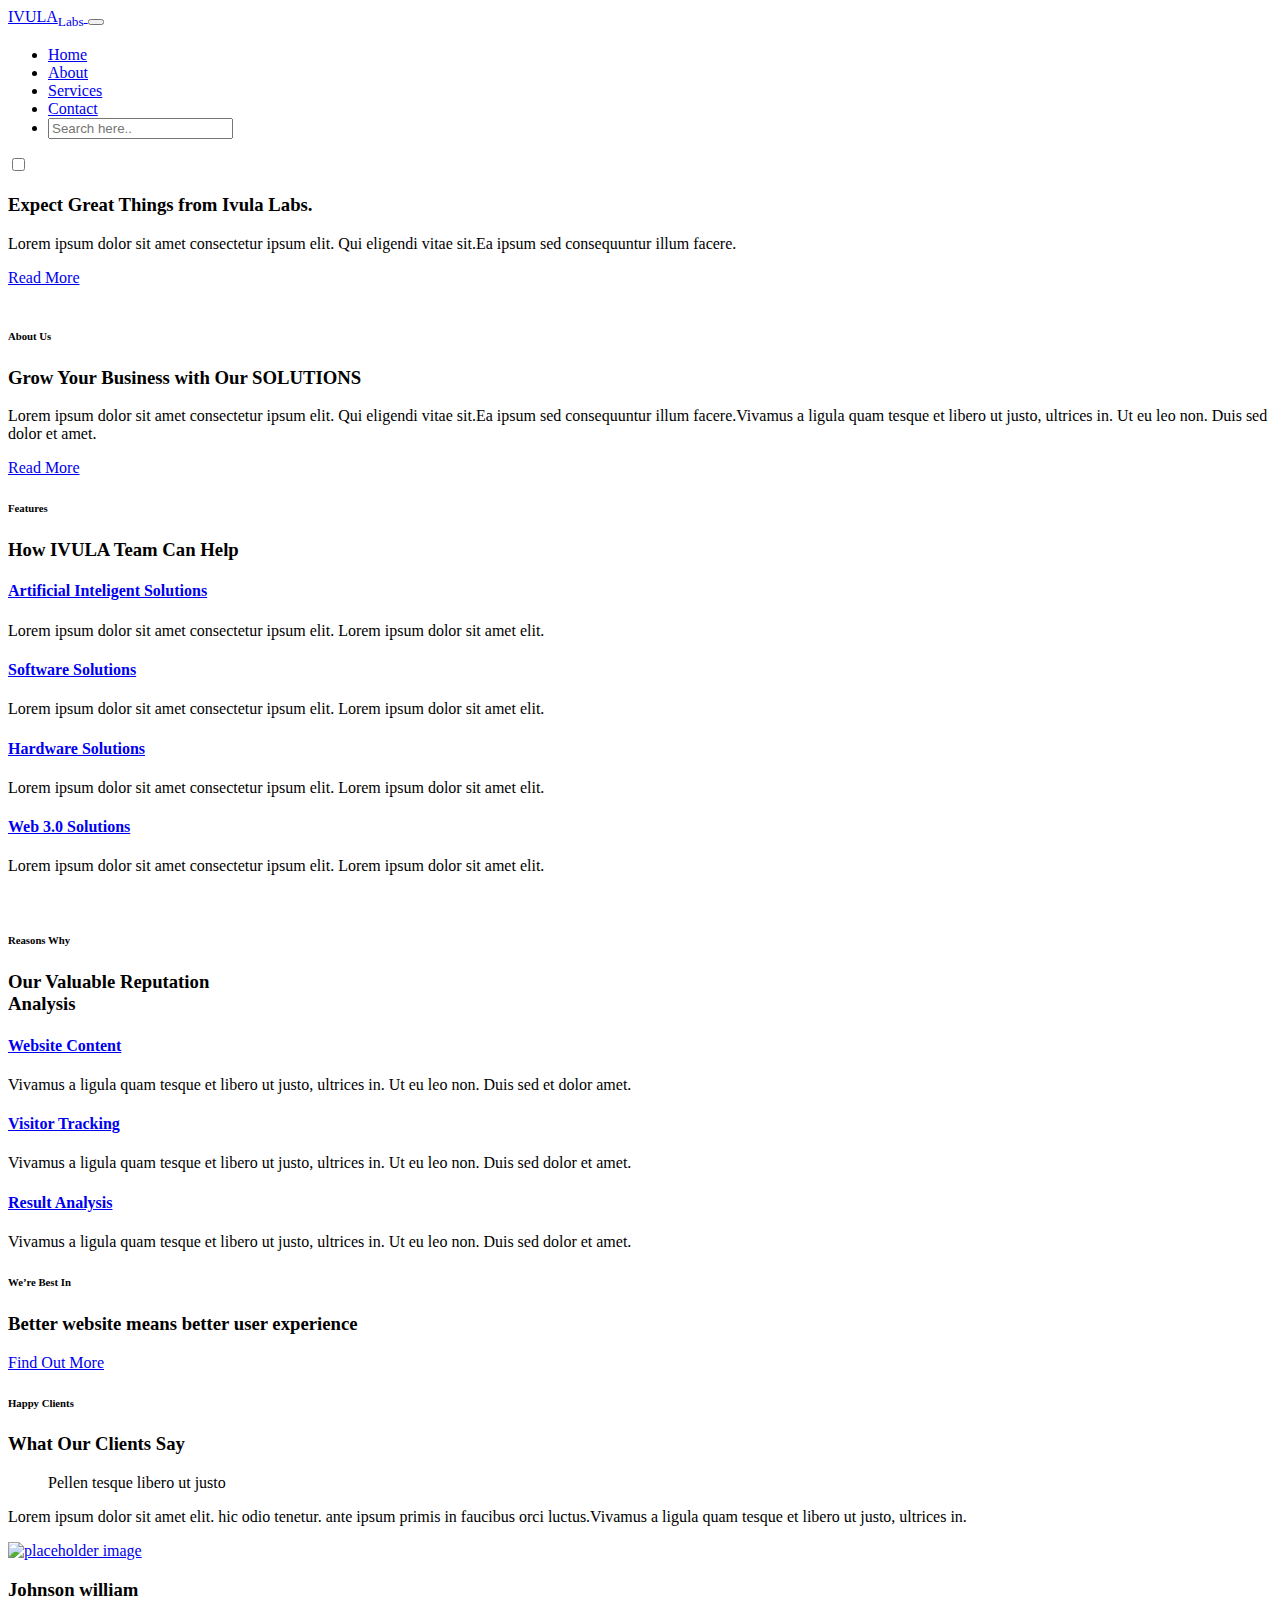
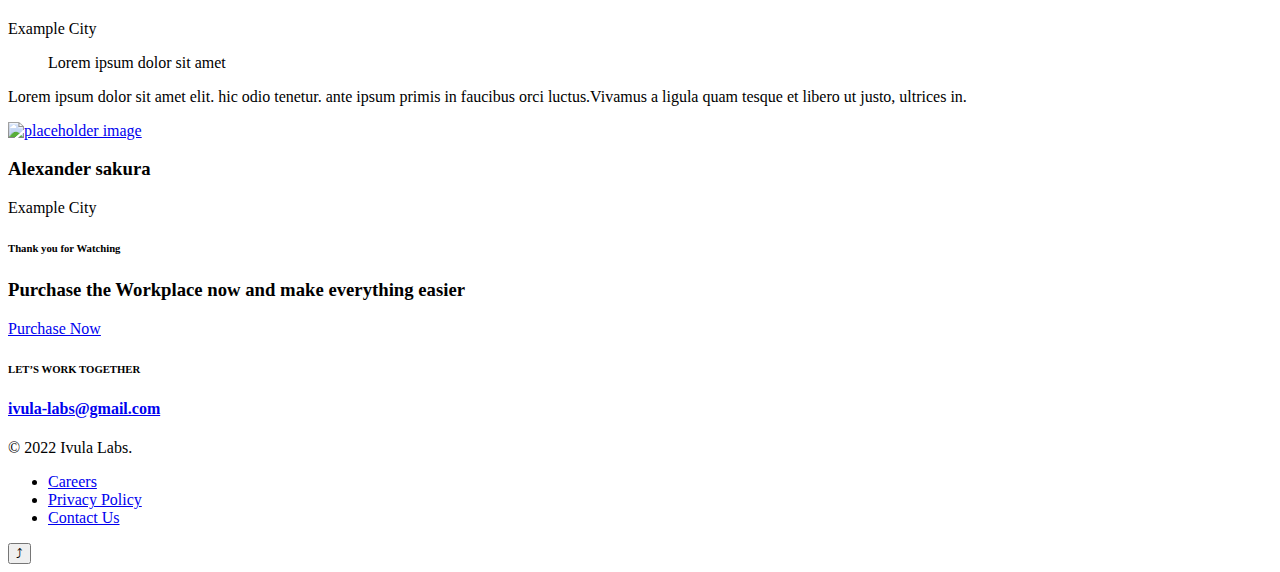
==== index.html @ 7031f1a6 "Merge pull request #1 from ivula-labs/dev" ====
<!--
Author: W3layouts
Author URL: http://w3layouts.com
-->
<!doctype html>
<html lang="en">

<head>
  <!-- Required meta tags -->
  <meta charset="utf-8">
  <meta name="viewport" content="width=device-width, initial-scale=1, shrink-to-fit=no">
  <meta name="keywords" content="ivula labs" />
  <title>Ivula Labs</title>
  <link href="//fonts.googleapis.com/css2?family=Nunito:ital,wght@0,300;0,400;0,600;0,700;0,800;1,300&display=swap"
    rel="stylesheet">
  <!-- Template CSS -->
  <link rel="stylesheet" href="assets/css/style-starter.css">
</head>

<body>
  <!--/header-w3l-->
  <div class="header-w3l">
    <!-- header -->
    <header id="site-header" class="fixed-top">
      <div class="container">
        <nav class="navbar navbar-expand-lg stroke">
          <a class="navbar-brand" href="/">
            <span class="fa fa-terminal sub-logo"></span> IVULA<sub>Labs</sub>
          </a>
          <!-- if logo is image enable this   
            <a class="navbar-brand" href="#index.html">
                <img src="image-path" alt="Your logo" title="Your logo" style="height:35px;" />
            </a> -->
          <button class="navbar-toggler  collapsed bg-gradient" type="button" data-toggle="collapse"
            data-target="#navbarTogglerDemo02" aria-controls="navbarTogglerDemo02" aria-expanded="false"
            aria-label="Toggle navigation">
            <span class="navbar-toggler-icon fa icon-expand fa-bars"></span>
            <span class="navbar-toggler-icon fa icon-close fa-times"></span>
            </span>
          </button>

          <div class="collapse navbar-collapse" id="navbarTogglerDemo02">
            <ul class="navbar-nav ml-lg-auto">
              <li class="nav-item active">
                <a class="nav-link" href="/">Home</a>
              </li>
              <li class="nav-item">
                <a class="nav-link" href="/about">About</a>
              </li>
              <li class="nav-item">
                <a class="nav-link" href="/services">Services</a>
              </li>

              <li class="nav-item">
                <a class="nav-link" href="/contact">Contact</a>
              </li>
              <li class="search-bar ml-lg-3 mr-lg-5 mt-lg-0 mt-4">
                <!--/search-right-->
                <form class="search position-relative">
                  <input type="search" class="search__input" name="search" placeholder="Search here.."
                    onload="equalWidth()" required="">
                  <span class="fas fa-search search__icon"></span>
                </form>

                <!--//search-right-->
              </li>

            </ul>

          </div>
          <!-- toggle switch for light and dark theme -->
          <div class="mobile-position">
            <nav class="navigation">
              <div class="theme-switch-wrapper">
                <label class="theme-switch" for="checkbox">
                  <input type="checkbox" id="checkbox">
                  <div class="mode-container">
                    <i class="gg-sun"></i>
                    <i class="gg-moon"></i>
                  </div>
                </label>
              </div>
            </nav>
          </div>
          <!-- //toggle switch for light and dark theme -->
        </nav>
      </div>
    </header>
    <!-- //header -->
  </div>
  <!--//header-w3l-->
  <!--/w3l-banner-content-->
  <div class="w3l-banner-content">
    <div class="container">
      <div class="row">
        <div class="col-lg-6 bannerhny-info pr-lg-5">
          <h3 class="mb-4">Expect Great Things from <span class="w3sub-color">
              Ivula Labs</span>.</h3>
          <div class="separatorhny"></div>
          <p class="pr-lg-5 mt-md-4 mt-3">Lorem ipsum dolor sit amet consectetur ipsum elit. Qui eligendi vitae sit.Ea
            ipsum sed consequuntur illum facere.
          </p>
          <a class="btn btn-style mt-sm-5 mt-4 mr-2" href="about.html">
            Read More</a>
        </div>
        <div class="col-lg-6 bannerhny-info-img mt-lg-0 mt-5 pl-lg-5">
          <img src="assets/images/pic-1.png" alt="" class="img-fluid">
        </div>
      </div>
    </div>
  </div>
  <!--//w3l-banner-content-->
  <!--/w3l-content-1-->
  <div class="w3l-content-1 py-5">
    <div class="container py-lg-5 py-md-4 py-2">
      <div class="w3l-content-inf text-center">
        <h6 class="title-subhny mb-2">About Us</h6>
        <h3 class="title-w3l mb-4">Grow Your Business
          with Our <span class="w3sub-color"> SOLUTIONS</span></h3>
        <p class="para-sub pr-lg-5 mt-md-4 mt-3 mx-auto">Lorem ipsum dolor sit amet consectetur ipsum elit. Qui eligendi
          vitae sit.Ea
          ipsum sed consequuntur illum facere.Vivamus a ligula quam tesque et libero ut justo, ultrices in. Ut eu leo
          non. Duis sed dolor et amet.
        </p>
        <a class="btn btn-style btn-primary mt-sm-5 mt-4 mr-2" href="about.html">
          Read More</a>
      </div>
    </div>
  </div>
  <!--//w3l-content-1-->
  <!-- /w3l-content-2-->
  <div class="w3l-content-2 py-5">
    <div class="container py-md-5 py-2">
      <div class="row align-items-center">
        <div class="col-lg-6 whybox-wrap pr-lg-5">
          <div class="title-content text-left">
            <h6 class="title-subhny">Features</h6>
            <h3 class="title-w3l mb-sm-5 mb-4 pb-2">How <span class="w3sub-color">IVULA</span> Team Can Help</h3>
          </div>
          <div class="whybox-wrap-grid mb-4">
            <div class="icon">
              <span class="fas fa-user-secret blue"></span>
            </div>
            <div class="info">
              <h4><a href="#url">Artificial Inteligent Solutions</a></h4>
              <p class="mt-3">Lorem ipsum dolor sit amet consectetur ipsum elit. Lorem ipsum dolor sit amet elit. </p>
            </div>
          </div>
          <div class="whybox-wrap-grid mb-4">
            <div class="icon">
              <span class="fas fa-code"></span>
            </div>
            <div class="info">
              <h4><a href="#url">Software Solutions</a></h4>
              <p class="mt-3">Lorem ipsum dolor sit amet consectetur ipsum elit. Lorem ipsum dolor sit amet elit. </p>
            </div>
          </div>
          <div class="whybox-wrap-grid mb-4">
            <div class="icon">
              <span class="fas fa-microchip icon-red"></span>
            </div>
            <div class="info">
              <h4><a href="#url">Hardware Solutions</a></h4>
              <p class="mt-3">Lorem ipsum dolor sit amet consectetur ipsum elit. Lorem ipsum dolor sit amet elit. </p>
            </div>
          </div>
          <div class="whybox-wrap-grid mb-4">
            <div class="icon">
              <span class="fas fa-server icon-yellow"></span>
            </div>
            <div class="info">
              <h4><a href="#url">Web 3.0 Solutions</a></h4>
              <p class="mt-3">Lorem ipsum dolor sit amet consectetur ipsum elit. Lorem ipsum dolor sit amet elit. </p>
            </div>
          </div>
        </div>
        <div class="col-lg-6 whybox-wrap-img mt-lg-0 mt-5 pl-lg-5">
          <div class="w3l-img-hr position-relative">
            <img src="assets/images/pic-4.png" alt="" class="img-fluid">
          </div>
        </div>
      </div>
    </div>
  </div>
  <!-- //w3l-content-2-->
  <!-- /bottom-grids-->
  <section class="w3l-bottom-grids-6 py-5" id="services">
    <div class="container py-lg-5 py-md-4 py-2">
      <div class="title-content text-center">
        <h6 class="title-subhny text-center">Reasons Why</h6>
        <h3 class="title-w3l mb-sm-5 mb-4 pb-sm-o pb-2 text-center">Our Valuable Reputation<br> Analysis</h3>
      </div>
      <div class="grids-area-hny text-center row mt-lg-4">
        <div class="col-lg-4 col-md-6 grids-feature">
          <div class="area-box icon">
            <span class="fas fa-laptop icon-red"></span>
            <h4><a href="#feature" class="title-head">Website Content</a></h4>
            <p>Vivamus a ligula quam tesque et libero ut justo, ultrices in. Ut eu leo non. Duis sed et dolor
              amet.</p>

          </div>
        </div>
        <div class="col-lg-4 col-md-6 grids-feature mt-md-0 mt-4">
          <div class="area-box icon">
            <span class="fas fa-rocket icon-blue"></span>
            <h4><a href="#feature" class="title-head">Visitor Tracking</a></h4>
            <p>Vivamus a ligula quam tesque et libero ut justo, ultrices in. Ut eu leo non. Duis sed dolor et
              amet.</p>

          </div>
        </div>
        <div class="col-lg-4 col-md-6 grids-feature mt-lg-0 mt-4">
          <div class="area-box icon">
            <span class="fas fa-chart-pie icon-yellow"></span>
            <h4><a href="#feature" class="title-head">Result Analysis</a></h4>
            <p>Vivamus a ligula quam tesque et libero ut justo, ultrices in. Ut eu leo non. Duis sed dolor et
              amet.</p>
          </div>
        </div>
      </div>
    </div>
  </section>
  <!-- //bottom-grids-->
  <!--/Content-mid-->
  <section class="w3l-content-mid py-5">
    <div class="container py-sm-4 py-2">
      <div class="row">
        <div class="col-lg-8">
          <div class="bottom-info">
            <div class="header-section">
              <h6 class="title-subhny mb-2">We’re Best In</h6>
              <h3 class="title-w3l">Better website means better user experience</h3>
            </div>
          </div>
        </div>
        <div class="col-lg-4 align-self text-lg-right">
          <a href="#get" class="btn btn-style btn-primary mt-lg-0 mt-md-5 mt-4">Find Out More </a>
        </div>
      </div>
    </div>
  </section>
  <!--//Content-mid-->
  <!-- testimonials section -->
  <section class="w3l-clients w3l-test pb-5" id="testimonials">
    <div class="midd-w3 py-5">
      <div class="container py-lg-5 py-md-4 pt-2 pb-lg-5">
        <div class="title-content text-center">
          <h6 class="title-subhny text-center">Happy Clients</h6>
          <h3 class="title-w3l mb-sm-5 mb-4 pb-sm-o pb-2 text-center">What Our Clients Say</h3>
        </div>
        <div class="row mt-4 py-md-2 mb-md-4">
          <div class="col-lg-6 item">
            <div class="testimonial-content">
              <div class="testimonial">
                <blockquote>
                  <i class="fas fa-quote-right"></i> Pellen tesque libero ut justo
                </blockquote>
                <p>Lorem ipsum dolor sit amet elit. hic odio tenetur. ante ipsum primis in
                  faucibus orci luctus.Vivamus a ligula quam tesque et libero ut justo, ultrices in. </p>
              </div>
              <div class="bottom-info mt-4">
                <a class="comment-img" href="#url"><img src="assets/images/team1.jpg" class="img-responsive"
                    alt="placeholder image"></a>
                <div class="people-info align-self">
                  <h3>Johnson william</h3>
                  <p class="identity">Example City</p>
                </div>
              </div>
            </div>
          </div>
          <div class="col-lg-6 item mt-lg-0 mt-5">
            <div class="testimonial-content">
              <div class="testimonial">
                <blockquote>
                  <i class="fas fa-quote-right"></i> Lorem ipsum dolor sit amet
                </blockquote>
                <p>Lorem ipsum dolor sit amet elit. hic odio tenetur. ante ipsum primis in
                  faucibus orci luctus.Vivamus a ligula quam tesque et libero ut justo, ultrices in. </p>
              </div>
              <div class="bottom-info mt-4">
                <a class="comment-img" href="#url"><img src="assets/images/team2.jpg" class="img-responsive"
                    alt="placeholder image"></a>
                <div class="people-info align-self">
                  <h3>Alexander sakura</h3>
                  <p class="identity">Example City</p>
                </div>
              </div>
            </div>
          </div>
        </div>
      </div>
    </div>
  </section>
  <!-- //testimonials section -->
  <!-- /Thank-section -->
  <section class="w3l-content-3 py-5">
    <!-- /content-6-section -->
    <div class="content-3-info py-3">
      <div class="container py-lg-4">
        <div class="welcome-left text-center">
          <h6 class="title-subhny mb-2">Thank you for Watching</h6>
          <h3 class="title-w3l two">Purchase the Workplace now and make
            everything easier</h3>

          <a class="btn btn-style btn-primary mt-sm-5 mt-4 mr-2" href="#">
            Purchase Now</a>
        </div>
      </div>
    </div>
  </section>
  <!-- //Thank-section -->
  <!-- footer -->
  <footer class="w3l-footer-29-main">
    <div class="footer-29-w3l py-5">
      <div class="container py-lg-5 py-md-3">
        <div class="w3l-footer-texthny-inf text-center">
          <h6 class="foot-sub-title mb-1">LET’S WORK TOGETHER</h6>
          <h4><a href="mailto:ivula-labse@gmail.com" class="mail">ivula-labs@gmail.com</a></h4>
          <div class="main-social-footer-29 mt-4 mb-lg-5 mb-4">
            <a href="#facebook" class="facebook"><span class="fab fa-facebook-f"></span></a>
            <a href="#twitter" class="twitter"><span class="fab fa-twitter"></span></a>
            <a href="#instagram" class="instagram"><span class="fab fa-instagram"></span></a>
            <a href="#linkedin" class="linkedin"><span class="fab fa-linkedin-in"></span></a>
          </div>
        </div>
      </div>
    </div>
    <!-- //footer -->
    <!-- copyright -->
    <section class="w3l-copyright">
      <div class="container">
        <div class="row bottom-copies">
          <p class="col-lg-8 copy-footer-29">© 2022 Ivula Labs.</p>
          <div class="col-lg-4 footer-list-29">
            <ul class="d-flex text-lg-right">
              <li><a href="#careers"> Careers</a></li>
              <li class="mx-lg-5 mx-md-4 mx-3"><a href="#privacymy-lg-0 my-4">Privacy Policy</a></li>
              <li><a href="contact.html">Contact Us</a></li>
            </ul>
          </div>

        </div>
      </div>
    </section>
    <!-- move top -->
    <button onclick="topFunction()" id="movetop" title="Go to top">
      &#10548;
    </button>
    <script>
      // When the user scrolls down 20px from the top of the document, show the button
      window.onscroll = function () {
        scrollFunction()
      };

      function scrollFunction() {
        if (document.body.scrollTop > 20 || document.documentElement.scrollTop > 20) {
          document.getElementById("movetop").style.display = "block";
        } else {
          document.getElementById("movetop").style.display = "none";
        }
      }

      // When the user clicks on the button, scroll to the top of the document
      function topFunction() {
        document.body.scrollTop = 0;
        document.documentElement.scrollTop = 0;
      }
    </script>
    <!-- /move top -->
  </footer>
  <!--//footer-->
  <!-- Template JavaScript -->
  <script src="assets/js/jquery-3.3.1.min.js"></script>
  <script src="assets/js/theme-change.js"></script>
  <!-- disable body scroll which navbar is in active -->
  <script>
    $(function () {
      $('.navbar-toggler').click(function () {
        $('body').toggleClass('noscroll');
      })
    });
  </script>
  <!-- disable body scroll which navbar is in active -->

  <!--/MENU-JS-->
  <script>
    $(window).on("scroll", function () {
      var scroll = $(window).scrollTop();

      if (scroll >= 80) {
        $("#site-header").addClass("nav-fixed");
      } else {
        $("#site-header").removeClass("nav-fixed");
      }
    });

    //Main navigation Active Class Add Remove
    $(".navbar-toggler").on("click", function () {
      $("header").toggleClass("active");
    });
    $(document).on("ready", function () {
      if ($(window).width() > 991) {
        $("header").removeClass("active");
      }
      $(window).on("resize", function () {
        if ($(window).width() > 991) {
          $("header").removeClass("active");
        }
      });
    });
  </script>
  <!--//MENU-JS-->


  <script src="assets/js/bootstrap.min.js"></script>
  <!-- <script src="https://kit.fontawesome.com/a794a260ee.js" crossorigin="anonymous"></script> -->
</body>

</html>
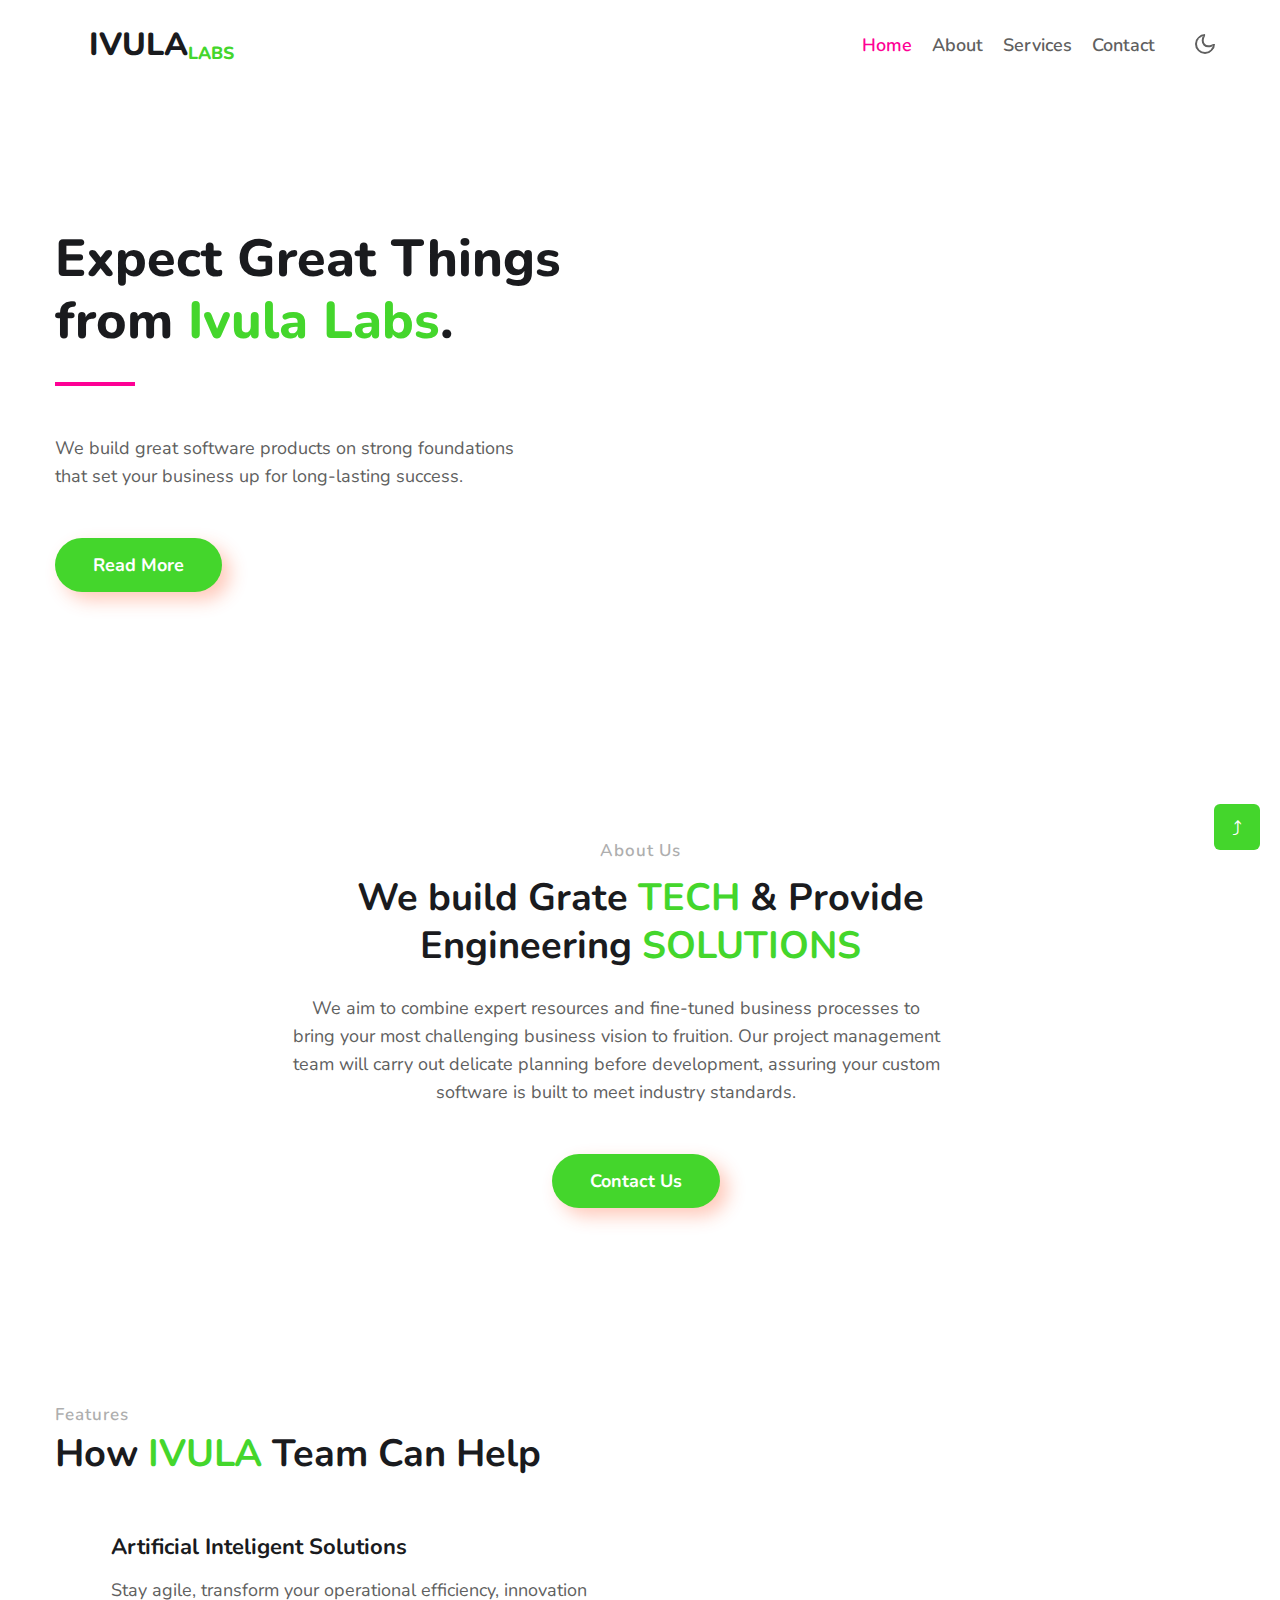
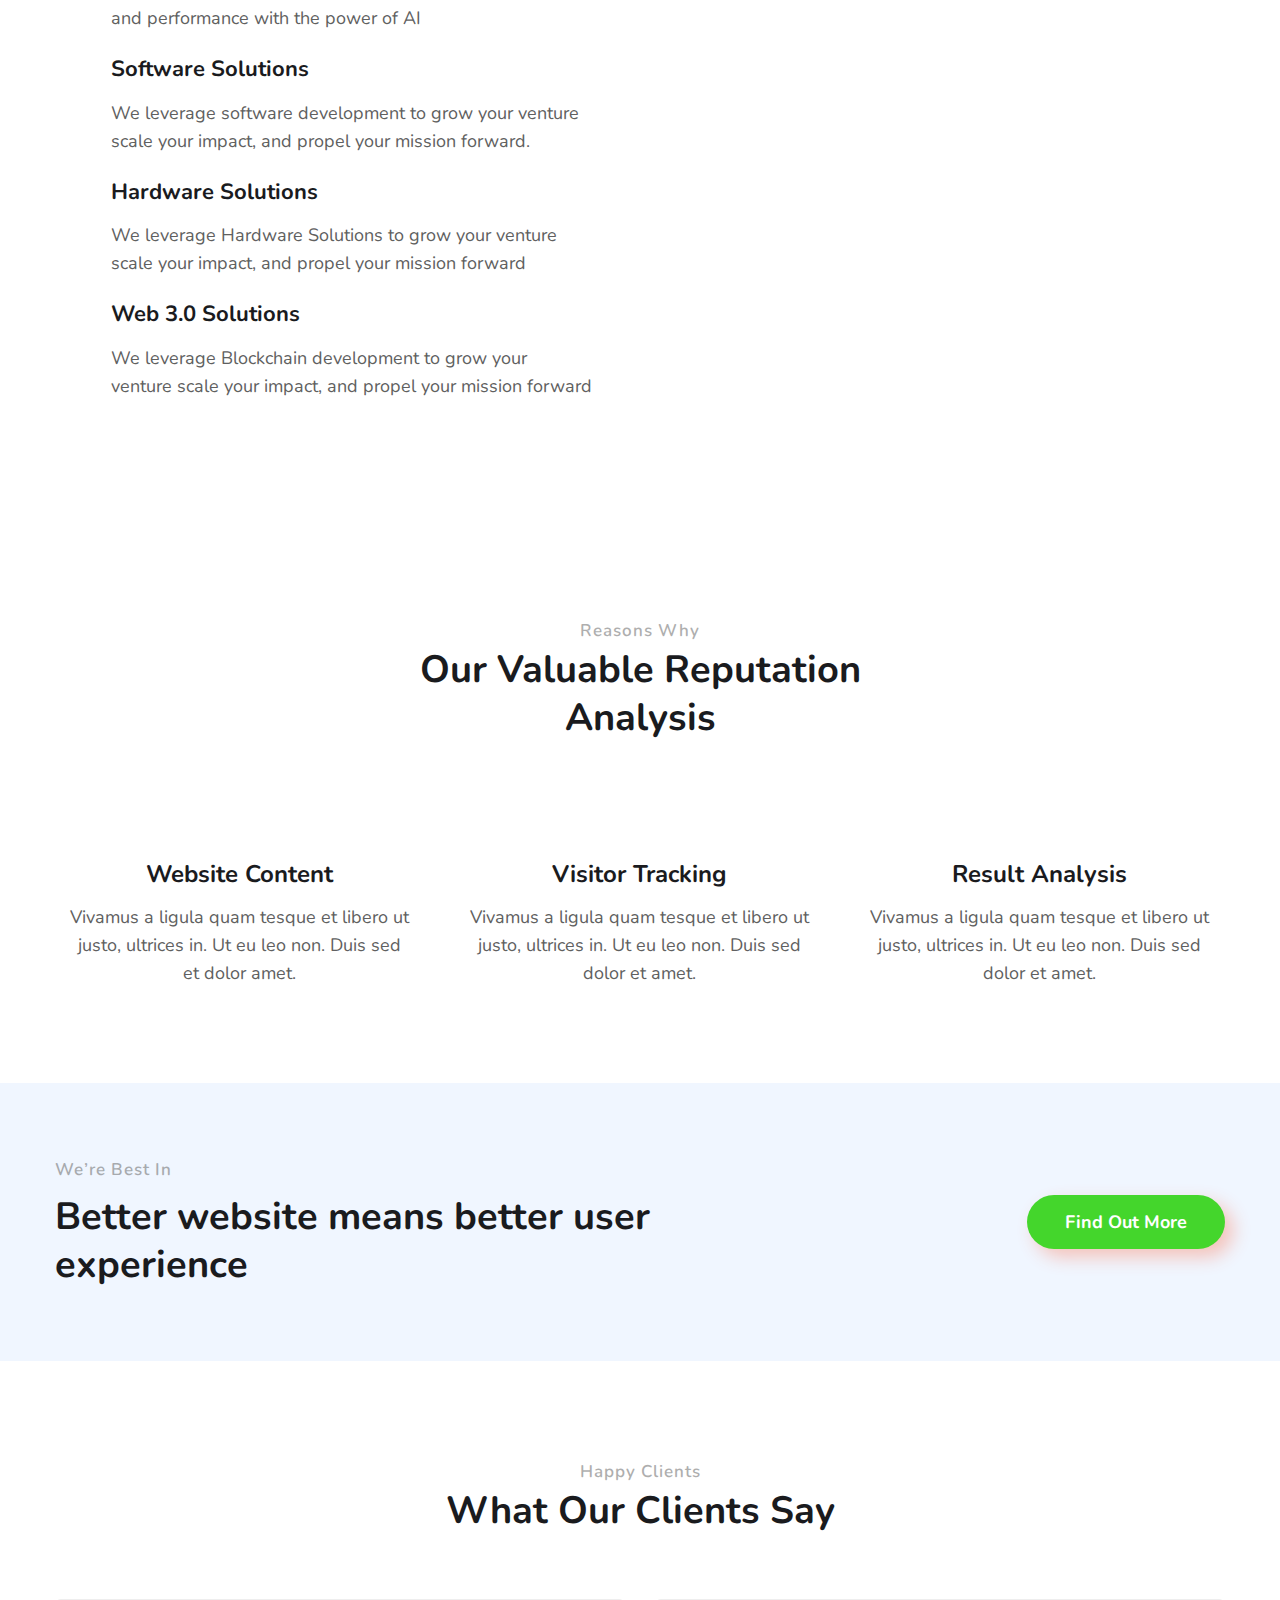
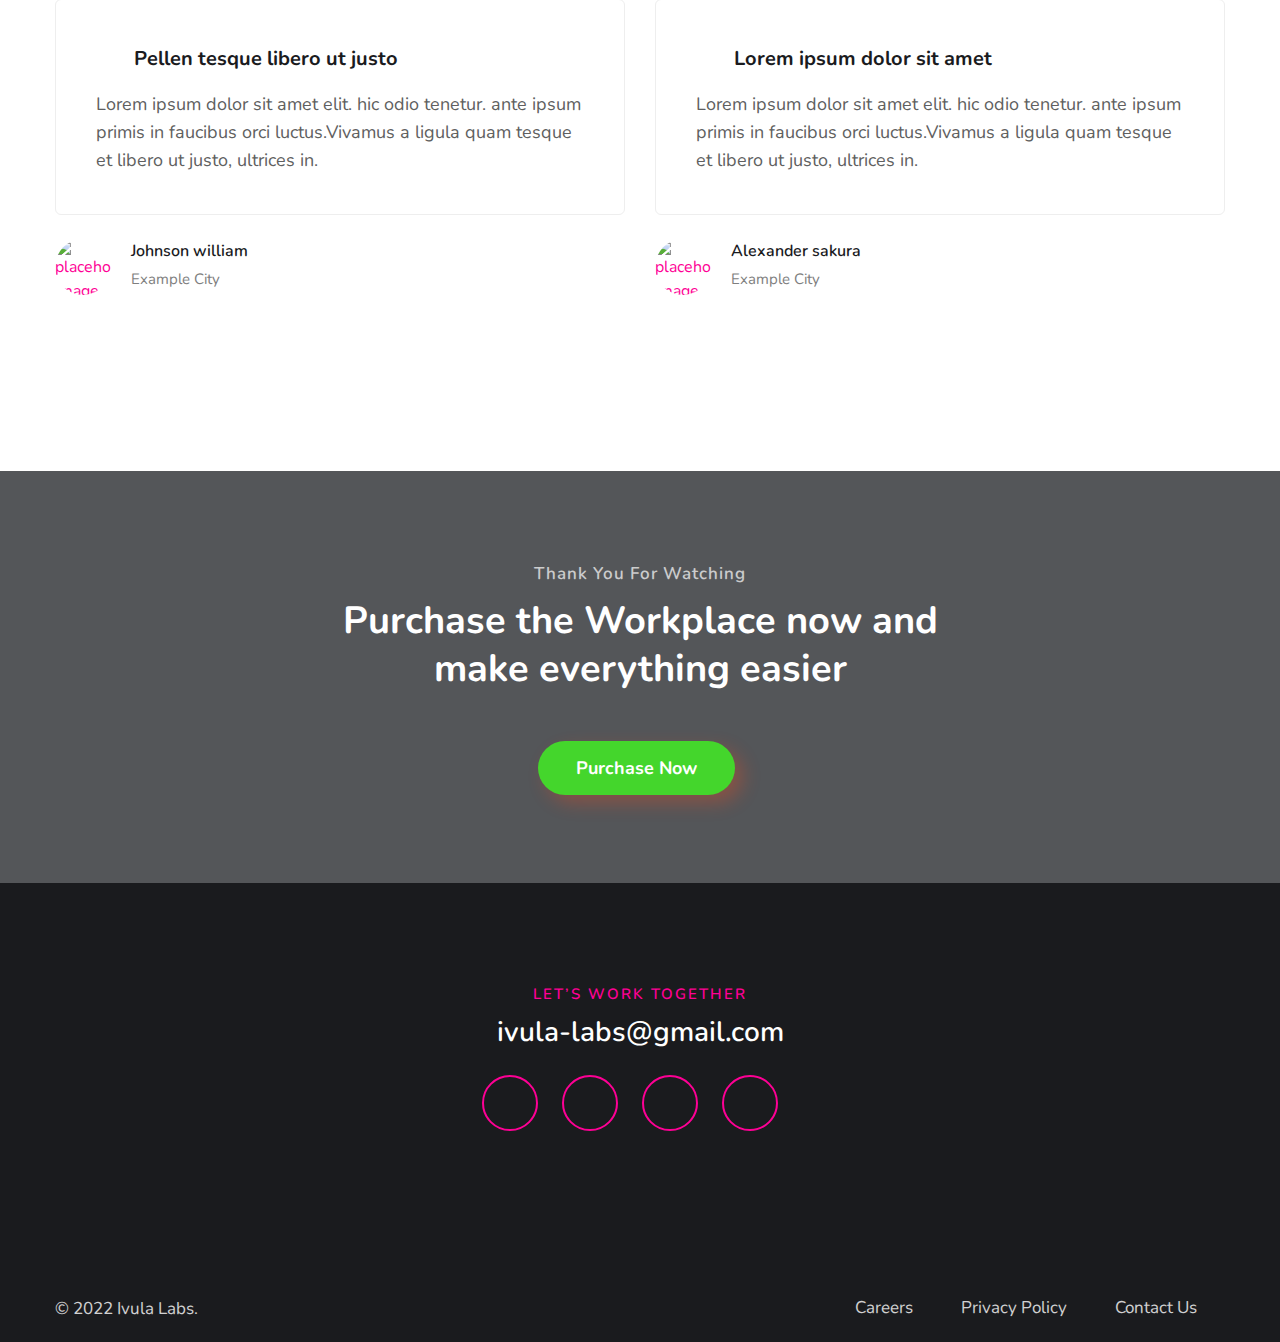
==== commit f784fb7b: "Merge pull request #6 from ivula-labs/main" ====
--- a/index.html
+++ b/index.html
@@ -25,7 +25,7 @@
       <div class="container">
         <nav class="navbar navbar-expand-lg stroke">
           <a class="navbar-brand" href="/">
-            <span class="fa fa-terminal sub-logo"></span> IVULA<sub>Labs</sub>
+            <span class="fa fa-terminal sub-logo"></span> IVULA<sub class="navbar-brand-sub">Labs</sub>
           </a>
           <!-- if logo is image enable this   
             <a class="navbar-brand" href="#index.html">
@@ -54,16 +54,13 @@
               <li class="nav-item">
                 <a class="nav-link" href="/contact">Contact</a>
               </li>
-              <li class="search-bar ml-lg-3 mr-lg-5 mt-lg-0 mt-4">
-                <!--/search-right-->
+              <!-- <li class="search-bar ml-lg-3 mr-lg-5 mt-lg-0 mt-4">
                 <form class="search position-relative">
                   <input type="search" class="search__input" name="search" placeholder="Search here.."
                     onload="equalWidth()" required="">
                   <span class="fas fa-search search__icon"></span>
                 </form>
-
-                <!--//search-right-->
-              </li>
+              </li> -->
 
             </ul>
 
@@ -97,10 +94,10 @@
           <h3 class="mb-4">Expect Great Things from <span class="w3sub-color">
               Ivula Labs</span>.</h3>
           <div class="separatorhny"></div>
-          <p class="pr-lg-5 mt-md-4 mt-3">Lorem ipsum dolor sit amet consectetur ipsum elit. Qui eligendi vitae sit.Ea
-            ipsum sed consequuntur illum facere.
+          <p class="pr-lg-5 mt-md-4 mt-3">We build great software products on strong foundations
+            that set your business up for long-lasting success.
           </p>
-          <a class="btn btn-style mt-sm-5 mt-4 mr-2" href="about.html">
+          <a class="btn btn-style mt-sm-5 mt-4 mr-2" href="/about">
             Read More</a>
         </div>
         <div class="col-lg-6 bannerhny-info-img mt-lg-0 mt-5 pl-lg-5">
@@ -115,15 +112,11 @@
     <div class="container py-lg-5 py-md-4 py-2">
       <div class="w3l-content-inf text-center">
         <h6 class="title-subhny mb-2">About Us</h6>
-        <h3 class="title-w3l mb-4">Grow Your Business
-          with Our <span class="w3sub-color"> SOLUTIONS</span></h3>
-        <p class="para-sub pr-lg-5 mt-md-4 mt-3 mx-auto">Lorem ipsum dolor sit amet consectetur ipsum elit. Qui eligendi
-          vitae sit.Ea
-          ipsum sed consequuntur illum facere.Vivamus a ligula quam tesque et libero ut justo, ultrices in. Ut eu leo
-          non. Duis sed dolor et amet.
+        <h3 class="title-w3l mb-4">We build Grate <span class="w3sub-color"> TECH</span>  & Provide Engineering <span class="w3sub-color"> SOLUTIONS</span></h3>
+        <p class="para-sub pr-lg-5 mt-md-4 mt-3 mx-auto">We aim to combine expert resources and fine-tuned business processes to bring your most challenging business vision to fruition. Our project management team will carry out delicate planning before development, assuring your custom software is built to meet industry standards.
         </p>
-        <a class="btn btn-style btn-primary mt-sm-5 mt-4 mr-2" href="about.html">
-          Read More</a>
+        <a class="btn btn-style btn-primary mt-sm-5 mt-4 mr-2" href="/about">
+          Contact Us</a>
       </div>
     </div>
   </div>
@@ -143,7 +136,8 @@
             </div>
             <div class="info">
               <h4><a href="#url">Artificial Inteligent Solutions</a></h4>
-              <p class="mt-3">Lorem ipsum dolor sit amet consectetur ipsum elit. Lorem ipsum dolor sit amet elit. </p>
+              <p class="mt-3">Stay agile, transform your operational efficiency, innovation
+                and performance with the power of AI </p>
             </div>
           </div>
           <div class="whybox-wrap-grid mb-4">
@@ -152,7 +146,8 @@
             </div>
             <div class="info">
               <h4><a href="#url">Software Solutions</a></h4>
-              <p class="mt-3">Lorem ipsum dolor sit amet consectetur ipsum elit. Lorem ipsum dolor sit amet elit. </p>
+              <p class="mt-3">We leverage software development to grow your venture
+                scale your impact, and propel your mission forward. </p>
             </div>
           </div>
           <div class="whybox-wrap-grid mb-4">
@@ -161,7 +156,8 @@
             </div>
             <div class="info">
               <h4><a href="#url">Hardware Solutions</a></h4>
-              <p class="mt-3">Lorem ipsum dolor sit amet consectetur ipsum elit. Lorem ipsum dolor sit amet elit. </p>
+              <p class="mt-3">We leverage Hardware Solutions to grow your venture
+                scale your impact, and propel your mission forward</p>
             </div>
           </div>
           <div class="whybox-wrap-grid mb-4">
@@ -170,7 +166,8 @@
             </div>
             <div class="info">
               <h4><a href="#url">Web 3.0 Solutions</a></h4>
-              <p class="mt-3">Lorem ipsum dolor sit amet consectetur ipsum elit. Lorem ipsum dolor sit amet elit. </p>
+              <p class="mt-3">We leverage Blockchain development to grow your venture
+                scale your impact, and propel your mission forward</p>
             </div>
           </div>
         </div>
@@ -335,7 +332,7 @@
             <ul class="d-flex text-lg-right">
               <li><a href="#careers"> Careers</a></li>
               <li class="mx-lg-5 mx-md-4 mx-3"><a href="#privacymy-lg-0 my-4">Privacy Policy</a></li>
-              <li><a href="contact.html">Contact Us</a></li>
+              <li><a href="/contact">Contact Us</a></li>
             </ul>
           </div>
 
--- a/assets/css/style-starter.css
+++ b/assets/css/style-starter.css
@@ -0,0 +1,19088 @@
+@charset "UTF-8";
+/*--
+Author: W3layouts
+Author URL: http://w3layouts.com
+--*/
+/*!
+ * Bootstrap v4.4.1 (https://getbootstrap.com/)
+ * Copyright 2011-2019 The Bootstrap Authors
+ * Copyright 2011-2019 Twitter, Inc.
+ * Licensed under MIT (https://github.com/twbs/bootstrap/blob/master/LICENSE)
+ */
+:root {
+  --blue: #007bff;
+  --indigo: #6610f2;
+  --purple: #6f42c1;
+  --pink: #e83e8c;
+  --red: #dc3545;
+  --orange: #fd7e14;
+  --yellow: #ffc107;
+  --green: #28a745;
+  --teal: #20c997;
+  --cyan: #17a2b8;
+  --white: #fff;
+  --gray: #6c757d;
+  --gray-dark: #343a40;
+  --primary: #44d62c; /* #F42A2A */
+  --secondary: #f8b195;
+  --success: #28a745;
+  --info: #17a2b8;
+  --warning: #ffc107;
+  --danger: #dc3545;
+  --light: #f8f9fa;
+  --dark: #343a40;
+  --breakpoint-xs: 0;
+  --breakpoint-sm: 576px;
+  --breakpoint-md: 768px;
+  --breakpoint-lg: 992px;
+  --breakpoint-xl: 1200px;
+  --font-family-sans-serif: -apple-system, BlinkMacSystemFont, "Segoe UI", Roboto, "Helvetica Neue", Arial, "Noto Sans", sans-serif, "Apple Color Emoji", "Segoe UI Emoji", "Segoe UI Symbol", "Noto Color Emoji";
+  --font-family-monospace: SFMono-Regular, Menlo, Monaco, Consolas, "Liberation Mono", "Courier New", monospace;
+}
+
+*,
+*::before,
+*::after {
+  box-sizing: border-box;
+}
+
+html {
+  font-family: sans-serif;
+  line-height: 1.15;
+  -webkit-text-size-adjust: 100%;
+  -webkit-tap-highlight-color: rgba(250, 28, 28, 0);
+}
+
+article,
+aside,
+figcaption,
+figure,
+footer,
+header,
+hgroup,
+main,
+nav,
+section {
+  display: block;
+}
+
+body {
+  margin: 0;
+  font-family: -apple-system, BlinkMacSystemFont, "Segoe UI", Roboto, "Helvetica Neue", Arial, "Noto Sans", sans-serif, "Apple Color Emoji", "Segoe UI Emoji", "Segoe UI Symbol", "Noto Color Emoji";
+  font-size: 1rem;
+  font-weight: 400;
+  line-height: 1.5;
+  color: #212529;
+  text-align: left;
+  background-color: #fff;
+}
+
+[tabindex="-1"]:focus:not(:focus-visible) {
+  outline: 0 !important;
+}
+
+hr {
+  box-sizing: content-box;
+  height: 0;
+  overflow: visible;
+}
+
+h1,
+h2,
+h3,
+h4,
+h5,
+h6 {
+  margin-top: 0;
+  margin-bottom: 0.5rem;
+}
+
+p {
+  margin-top: 0;
+  margin-bottom: 1rem;
+}
+
+abbr[title],
+abbr[data-original-title] {
+  text-decoration: underline;
+  -webkit-text-decoration: underline dotted;
+  text-decoration: underline dotted;
+  cursor: help;
+  border-bottom: 0;
+  -webkit-text-decoration-skip-ink: none;
+  text-decoration-skip-ink: none;
+}
+
+address {
+  margin-bottom: 1rem;
+  font-style: normal;
+  line-height: inherit;
+}
+
+ol,
+ul,
+dl {
+  margin-top: 0;
+  margin-bottom: 1rem;
+}
+
+ol ol,
+ul ul,
+ol ul,
+ul ol {
+  margin-bottom: 0;
+}
+
+dt {
+  font-weight: 700;
+}
+
+dd {
+  margin-bottom: .5rem;
+  margin-left: 0;
+}
+
+blockquote {
+  margin: 0 0 1rem;
+}
+
+b,
+strong {
+  font-weight: bolder;
+}
+
+small {
+  font-size: 80%;
+}
+
+sub,
+sup {
+  position: relative;
+  font-size: 75%;
+  line-height: 0;
+  vertical-align: baseline;
+}
+
+sub {
+  bottom: -.25em;
+}
+
+sup {
+  top: -.5em;
+}
+
+a {
+  color: var(--primary-color);
+  text-decoration: none;
+  background-color: transparent;
+}
+
+a:hover {
+  color: var(--primary-color);
+  text-decoration: underline;
+}
+
+a:not([href]) {
+  color: inherit;
+  text-decoration: none;
+}
+
+a:not([href]):hover {
+  color: inherit;
+  text-decoration: none;
+}
+
+pre,
+code,
+kbd,
+samp {
+  font-family: SFMono-Regular, Menlo, Monaco, Consolas, "Liberation Mono", "Courier New", monospace;
+  font-size: 1em;
+}
+
+pre {
+  margin-top: 0;
+  margin-bottom: 1rem;
+  overflow: auto;
+}
+
+figure {
+  margin: 0 0 1rem;
+}
+
+img {
+  vertical-align: middle;
+  border-style: none;
+}
+
+svg {
+  overflow: hidden;
+  vertical-align: middle;
+}
+
+table {
+  border-collapse: collapse;
+}
+
+caption {
+  padding-top: 0.75rem;
+  padding-bottom: 0.75rem;
+  color: #6c757d;
+  text-align: left;
+  caption-side: bottom;
+}
+
+th {
+  text-align: inherit;
+}
+
+label {
+  display: inline-block;
+  margin-bottom: 0.5rem;
+}
+
+button {
+  border-radius: 0;
+}
+
+button:focus {
+  outline: 1px dotted;
+  outline: 5px auto -webkit-focus-ring-color;
+}
+
+input,
+button,
+select,
+optgroup,
+textarea {
+  margin: 0;
+  font-family: inherit;
+  font-size: inherit;
+  line-height: inherit;
+}
+
+button,
+input {
+  overflow: visible;
+}
+
+button,
+select {
+  text-transform: none;
+}
+
+select {
+  word-wrap: normal;
+}
+
+button,
+[type="button"],
+[type="reset"],
+[type="submit"] {
+  -webkit-appearance: button;
+}
+
+button:not(:disabled),
+[type="button"]:not(:disabled),
+[type="reset"]:not(:disabled),
+[type="submit"]:not(:disabled) {
+  cursor: pointer;
+}
+
+button::-moz-focus-inner,
+[type="button"]::-moz-focus-inner,
+[type="reset"]::-moz-focus-inner,
+[type="submit"]::-moz-focus-inner {
+  padding: 0;
+  border-style: none;
+}
+
+input[type="radio"],
+input[type="checkbox"] {
+  box-sizing: border-box;
+  padding: 0;
+}
+
+input[type="date"],
+input[type="time"],
+input[type="datetime-local"],
+input[type="month"] {
+  -webkit-appearance: listbox;
+}
+
+textarea {
+  overflow: auto;
+  resize: vertical;
+}
+
+fieldset {
+  min-width: 0;
+  padding: 0;
+  margin: 0;
+  border: 0;
+}
+
+legend {
+  display: block;
+  width: 100%;
+  max-width: 100%;
+  padding: 0;
+  margin-bottom: .5rem;
+  font-size: 1.5rem;
+  line-height: inherit;
+  color: inherit;
+  white-space: normal;
+}
+
+@media (max-width: 1200px) {
+  legend {
+    font-size: calc(1.275rem + 0.3vw);
+  }
+}
+
+progress {
+  vertical-align: baseline;
+}
+
+[type="number"]::-webkit-inner-spin-button,
+[type="number"]::-webkit-outer-spin-button {
+  height: auto;
+}
+
+[type="search"] {
+  outline-offset: -2px;
+  -webkit-appearance: none;
+}
+
+[type="search"]::-webkit-search-decoration {
+  -webkit-appearance: none;
+}
+
+::-webkit-file-upload-button {
+  font: inherit;
+  -webkit-appearance: button;
+}
+
+output {
+  display: inline-block;
+}
+
+summary {
+  display: list-item;
+  cursor: pointer;
+}
+
+template {
+  display: none;
+}
+
+
+
+[hidden] {
+  display: none !important;
+}
+
+h1,
+h2,
+h3,
+h4,
+h5,
+h6,
+.h1,
+.h2,
+.h3,
+.h4,
+.h5,
+.h6 {
+  margin-bottom: 0.5rem;
+  font-weight: 500;
+  line-height: 1.2;
+}
+
+h1,
+.h1 {
+  font-size: 2.5rem;
+}
+
+@media (max-width: 1200px) {
+
+  h1,
+  .h1 {
+    font-size: calc(1.375rem + 1.5vw);
+  }
+}
+
+h2,
+.h2 {
+  font-size: 2rem;
+}
+
+@media (max-width: 1200px) {
+
+  h2,
+  .h2 {
+    font-size: calc(1.325rem + 0.9vw);
+  }
+}
+
+h3,
+.h3 {
+  font-size: 1.75rem;
+}
+
+@media (max-width: 1200px) {
+
+  h3,
+  .h3 {
+    font-size: calc(1.3rem + 0.6vw);
+  }
+}
+
+h4,
+.h4 {
+  font-size: 1.5rem;
+}
+
+@media (max-width: 1200px) {
+
+  h4,
+  .h4 {
+    font-size: calc(1.275rem + 0.3vw);
+  }
+}
+
+h5,
+.h5 {
+  font-size: 1.25rem;
+}
+
+h6,
+.h6 {
+  font-size: 1rem;
+}
+
+.lead {
+  font-size: 1.25rem;
+  font-weight: 300;
+}
+
+.display-1 {
+  font-size: 6rem;
+  font-weight: 300;
+  line-height: 1.2;
+}
+
+@media (max-width: 1200px) {
+  .display-1 {
+    font-size: calc(1.725rem + 5.7vw);
+  }
+}
+
+.display-2 {
+  font-size: 5.5rem;
+  font-weight: 300;
+  line-height: 1.2;
+}
+
+@media (max-width: 1200px) {
+  .display-2 {
+    font-size: calc(1.675rem + 5.1vw);
+  }
+}
+
+.display-3 {
+  font-size: 4.5rem;
+  font-weight: 300;
+  line-height: 1.2;
+}
+
+@media (max-width: 1200px) {
+  .display-3 {
+    font-size: calc(1.575rem + 3.9vw);
+  }
+}
+
+.display-4 {
+  font-size: 3.5rem;
+  font-weight: 300;
+  line-height: 1.2;
+}
+
+@media (max-width: 1200px) {
+  .display-4 {
+    font-size: calc(1.475rem + 2.7vw);
+  }
+}
+
+hr {
+  margin-top: 1rem;
+  margin-bottom: 1rem;
+  border: 0;
+  border-top: 1px solid rgba(0, 0, 0, 0.1);
+}
+
+small,
+.small {
+  font-size: 80%;
+  font-weight: 400;
+}
+
+mark,
+.mark {
+  padding: 0.2em;
+  background-color: #fcf8e3;
+}
+
+.list-unstyled {
+  padding-left: 0;
+  list-style: none;
+}
+
+.list-inline {
+  padding-left: 0;
+  list-style: none;
+}
+
+.list-inline-item {
+  display: inline-block;
+}
+
+.list-inline-item:not(:last-child) {
+  margin-right: 0.5rem;
+}
+
+.initialism {
+  font-size: 90%;
+  text-transform: uppercase;
+}
+
+.blockquote {
+  margin-bottom: 1rem;
+  font-size: 1.25rem;
+}
+
+.blockquote-footer {
+  display: block;
+  font-size: 80%;
+  color: #6c757d;
+}
+
+.blockquote-footer::before {
+  content: "\2014\00A0";
+}
+
+.img-fluid {
+  max-width: 100%;
+  height: auto;
+}
+
+.img-thumbnail {
+  padding: 0.25rem;
+  background-color: #fff;
+  border: 1px solid #dee2e6;
+  border-radius: 0.25rem;
+  max-width: 100%;
+  height: auto;
+}
+
+.figure {
+  display: inline-block;
+}
+
+.figure-img {
+  margin-bottom: 0.5rem;
+  line-height: 1;
+}
+
+.figure-caption {
+  font-size: 90%;
+  color: #6c757d;
+}
+
+code {
+  font-size: 87.5%;
+  color: #e83e8c;
+  word-wrap: break-word;
+}
+
+a>code {
+  color: inherit;
+}
+
+kbd {
+  padding: 0.2rem 0.4rem;
+  font-size: 87.5%;
+  color: #fff;
+  background-color: #212529;
+  border-radius: 0.2rem;
+}
+
+kbd kbd {
+  padding: 0;
+  font-size: 100%;
+  font-weight: 700;
+}
+
+pre {
+  display: block;
+  font-size: 87.5%;
+  color: #212529;
+}
+
+pre code {
+  font-size: inherit;
+  color: inherit;
+  word-break: normal;
+}
+
+.pre-scrollable {
+  max-height: 340px;
+  overflow-y: scroll;
+}
+
+.container {
+  width: 100%;
+  padding-right: 15px;
+  padding-left: 15px;
+  margin-right: auto;
+  margin-left: auto;
+}
+
+@media (min-width: 576px) {
+  .container {
+    max-width: 540px;
+  }
+}
+
+@media (min-width: 768px) {
+  .container {
+    max-width: 720px;
+  }
+}
+
+@media (min-width: 992px) {
+  .container {
+    max-width: 960px;
+  }
+}
+
+@media (min-width: 1200px) {
+  .container {
+    max-width: 1140px;
+  }
+}
+
+.container-fluid,
+.container-sm,
+.container-md,
+.container-lg,
+.container-xl {
+  width: 100%;
+  padding-right: 15px;
+  padding-left: 15px;
+  margin-right: auto;
+  margin-left: auto;
+}
+
+@media (min-width: 576px) {
+
+  .container,
+  .container-sm {
+    max-width: 540px;
+  }
+}
+
+@media (min-width: 768px) {
+
+  .container,
+  .container-sm,
+  .container-md {
+    max-width: 720px;
+  }
+}
+
+@media (min-width: 992px) {
+
+  .container,
+  .container-sm,
+  .container-md,
+  .container-lg {
+    max-width: 960px;
+  }
+}
+
+@media (min-width: 1200px) {
+
+  .container,
+  .container-sm,
+  .container-md,
+  .container-lg,
+  .container-xl {
+    max-width: 1140px;
+  }
+}
+
+.row {
+  display: flex;
+  flex-wrap: wrap;
+  margin-right: -15px;
+  margin-left: -15px;
+}
+
+.no-gutters {
+  margin-right: 0;
+  margin-left: 0;
+}
+
+.no-gutters>.col,
+.no-gutters>[class*="col-"] {
+  padding-right: 0;
+  padding-left: 0;
+}
+
+.col-1,
+.col-2,
+.col-3,
+.col-4,
+.col-5,
+.col-6,
+.col-7,
+.col-8,
+.col-9,
+.col-10,
+.col-11,
+.col-12,
+.col,
+.col-auto,
+.col-sm-1,
+.col-sm-2,
+.col-sm-3,
+.col-sm-4,
+.col-sm-5,
+.col-sm-6,
+.col-sm-7,
+.col-sm-8,
+.col-sm-9,
+.col-sm-10,
+.col-sm-11,
+.col-sm-12,
+.col-sm,
+.col-sm-auto,
+.col-md-1,
+.col-md-2,
+.col-md-3,
+.col-md-4,
+.col-md-5,
+.col-md-6,
+.col-md-7,
+.col-md-8,
+.col-md-9,
+.col-md-10,
+.col-md-11,
+.col-md-12,
+.col-md,
+.col-md-auto,
+.col-lg-1,
+.col-lg-2,
+.col-lg-3,
+.col-lg-4,
+.col-lg-5,
+.col-lg-6,
+.col-lg-7,
+.col-lg-8,
+.col-lg-9,
+.col-lg-10,
+.col-lg-11,
+.col-lg-12,
+.col-lg,
+.col-lg-auto,
+.col-xl-1,
+.col-xl-2,
+.col-xl-3,
+.col-xl-4,
+.col-xl-5,
+.col-xl-6,
+.col-xl-7,
+.col-xl-8,
+.col-xl-9,
+.col-xl-10,
+.col-xl-11,
+.col-xl-12,
+.col-xl,
+.col-xl-auto {
+  position: relative;
+  width: 100%;
+  padding-right: 15px;
+  padding-left: 15px;
+}
+
+.col {
+  flex-basis: 0;
+  flex-grow: 1;
+  max-width: 100%;
+}
+
+.row-cols-1>* {
+  flex: 0 0 100%;
+  max-width: 100%;
+}
+
+.row-cols-2>* {
+  flex: 0 0 50%;
+  max-width: 50%;
+}
+
+.row-cols-3>* {
+  flex: 0 0 33.33333%;
+  max-width: 33.33333%;
+}
+
+.row-cols-4>* {
+  flex: 0 0 25%;
+  max-width: 25%;
+}
+
+.row-cols-5>* {
+  flex: 0 0 20%;
+  max-width: 20%;
+}
+
+.row-cols-6>* {
+  flex: 0 0 16.66667%;
+  max-width: 16.66667%;
+}
+
+.col-auto {
+  flex: 0 0 auto;
+  width: auto;
+  max-width: 100%;
+}
+
+.col-1 {
+  flex: 0 0 8.33333%;
+  max-width: 8.33333%;
+}
+
+.col-2 {
+  flex: 0 0 16.66667%;
+  max-width: 16.66667%;
+}
+
+.col-3 {
+  flex: 0 0 25%;
+  max-width: 25%;
+}
+
+.col-4 {
+  flex: 0 0 33.33333%;
+  max-width: 33.33333%;
+}
+
+.col-5 {
+  flex: 0 0 41.66667%;
+  max-width: 41.66667%;
+}
+
+.col-6 {
+  flex: 0 0 50%;
+  max-width: 50%;
+}
+
+.col-7 {
+  flex: 0 0 58.33333%;
+  max-width: 58.33333%;
+}
+
+.col-8 {
+  flex: 0 0 66.66667%;
+  max-width: 66.66667%;
+}
+
+.col-9 {
+  flex: 0 0 75%;
+  max-width: 75%;
+}
+
+.col-10 {
+  flex: 0 0 83.33333%;
+  max-width: 83.33333%;
+}
+
+.col-11 {
+  flex: 0 0 91.66667%;
+  max-width: 91.66667%;
+}
+
+.col-12 {
+  flex: 0 0 100%;
+  max-width: 100%;
+}
+
+.order-first {
+  order: -1;
+}
+
+.order-last {
+  order: 13;
+}
+
+.order-0 {
+  order: 0;
+}
+
+.order-1 {
+  order: 1;
+}
+
+.order-2 {
+  order: 2;
+}
+
+.order-3 {
+  order: 3;
+}
+
+.order-4 {
+  order: 4;
+}
+
+.order-5 {
+  order: 5;
+}
+
+.order-6 {
+  order: 6;
+}
+
+.order-7 {
+  order: 7;
+}
+
+.order-8 {
+  order: 8;
+}
+
+.order-9 {
+  order: 9;
+}
+
+.order-10 {
+  order: 10;
+}
+
+.order-11 {
+  order: 11;
+}
+
+.order-12 {
+  order: 12;
+}
+
+.offset-1 {
+  margin-left: 8.33333%;
+}
+
+.offset-2 {
+  margin-left: 16.66667%;
+}
+
+.offset-3 {
+  margin-left: 25%;
+}
+
+.offset-4 {
+  margin-left: 33.33333%;
+}
+
+.offset-5 {
+  margin-left: 41.66667%;
+}
+
+.offset-6 {
+  margin-left: 50%;
+}
+
+.offset-7 {
+  margin-left: 58.33333%;
+}
+
+.offset-8 {
+  margin-left: 66.66667%;
+}
+
+.offset-9 {
+  margin-left: 75%;
+}
+
+.offset-10 {
+  margin-left: 83.33333%;
+}
+
+.offset-11 {
+  margin-left: 91.66667%;
+}
+
+@media (min-width: 576px) {
+  .col-sm {
+    flex-basis: 0;
+    flex-grow: 1;
+    max-width: 100%;
+  }
+
+  .row-cols-sm-1>* {
+    flex: 0 0 100%;
+    max-width: 100%;
+  }
+
+  .row-cols-sm-2>* {
+    flex: 0 0 50%;
+    max-width: 50%;
+  }
+
+  .row-cols-sm-3>* {
+    flex: 0 0 33.33333%;
+    max-width: 33.33333%;
+  }
+
+  .row-cols-sm-4>* {
+    flex: 0 0 25%;
+    max-width: 25%;
+  }
+
+  .row-cols-sm-5>* {
+    flex: 0 0 20%;
+    max-width: 20%;
+  }
+
+  .row-cols-sm-6>* {
+    flex: 0 0 16.66667%;
+    max-width: 16.66667%;
+  }
+
+  .col-sm-auto {
+    flex: 0 0 auto;
+    width: auto;
+    max-width: 100%;
+  }
+
+  .col-sm-1 {
+    flex: 0 0 8.33333%;
+    max-width: 8.33333%;
+  }
+
+  .col-sm-2 {
+    flex: 0 0 16.66667%;
+    max-width: 16.66667%;
+  }
+
+  .col-sm-3 {
+    flex: 0 0 25%;
+    max-width: 25%;
+  }
+
+  .col-sm-4 {
+    flex: 0 0 33.33333%;
+    max-width: 33.33333%;
+  }
+
+  .col-sm-5 {
+    flex: 0 0 41.66667%;
+    max-width: 41.66667%;
+  }
+
+  .col-sm-6 {
+    flex: 0 0 50%;
+    max-width: 50%;
+  }
+
+  .col-sm-7 {
+    flex: 0 0 58.33333%;
+    max-width: 58.33333%;
+  }
+
+  .col-sm-8 {
+    flex: 0 0 66.66667%;
+    max-width: 66.66667%;
+  }
+
+  .col-sm-9 {
+    flex: 0 0 75%;
+    max-width: 75%;
+  }
+
+  .col-sm-10 {
+    flex: 0 0 83.33333%;
+    max-width: 83.33333%;
+  }
+
+  .col-sm-11 {
+    flex: 0 0 91.66667%;
+    max-width: 91.66667%;
+  }
+
+  .col-sm-12 {
+    flex: 0 0 100%;
+    max-width: 100%;
+  }
+
+  .order-sm-first {
+    order: -1;
+  }
+
+  .order-sm-last {
+    order: 13;
+  }
+
+  .order-sm-0 {
+    order: 0;
+  }
+
+  .order-sm-1 {
+    order: 1;
+  }
+
+  .order-sm-2 {
+    order: 2;
+  }
+
+  .order-sm-3 {
+    order: 3;
+  }
+
+  .order-sm-4 {
+    order: 4;
+  }
+
+  .order-sm-5 {
+    order: 5;
+  }
+
+  .order-sm-6 {
+    order: 6;
+  }
+
+  .order-sm-7 {
+    order: 7;
+  }
+
+  .order-sm-8 {
+    order: 8;
+  }
+
+  .order-sm-9 {
+    order: 9;
+  }
+
+  .order-sm-10 {
+    order: 10;
+  }
+
+  .order-sm-11 {
+    order: 11;
+  }
+
+  .order-sm-12 {
+    order: 12;
+  }
+
+  .offset-sm-0 {
+    margin-left: 0;
+  }
+
+  .offset-sm-1 {
+    margin-left: 8.33333%;
+  }
+
+  .offset-sm-2 {
+    margin-left: 16.66667%;
+  }
+
+  .offset-sm-3 {
+    margin-left: 25%;
+  }
+
+  .offset-sm-4 {
+    margin-left: 33.33333%;
+  }
+
+  .offset-sm-5 {
+    margin-left: 41.66667%;
+  }
+
+  .offset-sm-6 {
+    margin-left: 50%;
+  }
+
+  .offset-sm-7 {
+    margin-left: 58.33333%;
+  }
+
+  .offset-sm-8 {
+    margin-left: 66.66667%;
+  }
+
+  .offset-sm-9 {
+    margin-left: 75%;
+  }
+
+  .offset-sm-10 {
+    margin-left: 83.33333%;
+  }
+
+  .offset-sm-11 {
+    margin-left: 91.66667%;
+  }
+}
+
+@media (min-width: 768px) {
+  .col-md {
+    flex-basis: 0;
+    flex-grow: 1;
+    max-width: 100%;
+  }
+
+  .row-cols-md-1>* {
+    flex: 0 0 100%;
+    max-width: 100%;
+  }
+
+  .row-cols-md-2>* {
+    flex: 0 0 50%;
+    max-width: 50%;
+  }
+
+  .row-cols-md-3>* {
+    flex: 0 0 33.33333%;
+    max-width: 33.33333%;
+  }
+
+  .row-cols-md-4>* {
+    flex: 0 0 25%;
+    max-width: 25%;
+  }
+
+  .row-cols-md-5>* {
+    flex: 0 0 20%;
+    max-width: 20%;
+  }
+
+  .row-cols-md-6>* {
+    flex: 0 0 16.66667%;
+    max-width: 16.66667%;
+  }
+
+  .col-md-auto {
+    flex: 0 0 auto;
+    width: auto;
+    max-width: 100%;
+  }
+
+  .col-md-1 {
+    flex: 0 0 8.33333%;
+    max-width: 8.33333%;
+  }
+
+  .col-md-2 {
+    flex: 0 0 16.66667%;
+    max-width: 16.66667%;
+  }
+
+  .col-md-3 {
+    flex: 0 0 25%;
+    max-width: 25%;
+  }
+
+  .col-md-4 {
+    flex: 0 0 33.33333%;
+    max-width: 33.33333%;
+  }
+
+  .col-md-5 {
+    flex: 0 0 41.66667%;
+    max-width: 41.66667%;
+  }
+
+  .col-md-6 {
+    flex: 0 0 50%;
+    max-width: 50%;
+  }
+
+  .col-md-7 {
+    flex: 0 0 58.33333%;
+    max-width: 58.33333%;
+  }
+
+  .col-md-8 {
+    flex: 0 0 66.66667%;
+    max-width: 66.66667%;
+  }
+
+  .col-md-9 {
+    flex: 0 0 75%;
+    max-width: 75%;
+  }
+
+  .col-md-10 {
+    flex: 0 0 83.33333%;
+    max-width: 83.33333%;
+  }
+
+  .col-md-11 {
+    flex: 0 0 91.66667%;
+    max-width: 91.66667%;
+  }
+
+  .col-md-12 {
+    flex: 0 0 100%;
+    max-width: 100%;
+  }
+
+  .order-md-first {
+    order: -1;
+  }
+
+  .order-md-last {
+    order: 13;
+  }
+
+  .order-md-0 {
+    order: 0;
+  }
+
+  .order-md-1 {
+    order: 1;
+  }
+
+  .order-md-2 {
+    order: 2;
+  }
+
+  .order-md-3 {
+    order: 3;
+  }
+
+  .order-md-4 {
+    order: 4;
+  }
+
+  .order-md-5 {
+    order: 5;
+  }
+
+  .order-md-6 {
+    order: 6;
+  }
+
+  .order-md-7 {
+    order: 7;
+  }
+
+  .order-md-8 {
+    order: 8;
+  }
+
+  .order-md-9 {
+    order: 9;
+  }
+
+  .order-md-10 {
+    order: 10;
+  }
+
+  .order-md-11 {
+    order: 11;
+  }
+
+  .order-md-12 {
+    order: 12;
+  }
+
+  .offset-md-0 {
+    margin-left: 0;
+  }
+
+  .offset-md-1 {
+    margin-left: 8.33333%;
+  }
+
+  .offset-md-2 {
+    margin-left: 16.66667%;
+  }
+
+  .offset-md-3 {
+    margin-left: 25%;
+  }
+
+  .offset-md-4 {
+    margin-left: 33.33333%;
+  }
+
+  .offset-md-5 {
+    margin-left: 41.66667%;
+  }
+
+  .offset-md-6 {
+    margin-left: 50%;
+  }
+
+  .offset-md-7 {
+    margin-left: 58.33333%;
+  }
+
+  .offset-md-8 {
+    margin-left: 66.66667%;
+  }
+
+  .offset-md-9 {
+    margin-left: 75%;
+  }
+
+  .offset-md-10 {
+    margin-left: 83.33333%;
+  }
+
+  .offset-md-11 {
+    margin-left: 91.66667%;
+  }
+}
+
+@media (min-width: 992px) {
+  .col-lg {
+    flex-basis: 0;
+    flex-grow: 1;
+    max-width: 100%;
+  }
+
+  .row-cols-lg-1>* {
+    flex: 0 0 100%;
+    max-width: 100%;
+  }
+
+  .row-cols-lg-2>* {
+    flex: 0 0 50%;
+    max-width: 50%;
+  }
+
+  .row-cols-lg-3>* {
+    flex: 0 0 33.33333%;
+    max-width: 33.33333%;
+  }
+
+  .row-cols-lg-4>* {
+    flex: 0 0 25%;
+    max-width: 25%;
+  }
+
+  .row-cols-lg-5>* {
+    flex: 0 0 20%;
+    max-width: 20%;
+  }
+
+  .row-cols-lg-6>* {
+    flex: 0 0 16.66667%;
+    max-width: 16.66667%;
+  }
+
+  .col-lg-auto {
+    flex: 0 0 auto;
+    width: auto;
+    max-width: 100%;
+  }
+
+  .col-lg-1 {
+    flex: 0 0 8.33333%;
+    max-width: 8.33333%;
+  }
+
+  .col-lg-2 {
+    flex: 0 0 16.66667%;
+    max-width: 16.66667%;
+  }
+
+  .col-lg-3 {
+    flex: 0 0 25%;
+    max-width: 25%;
+  }
+
+  .col-lg-4 {
+    flex: 0 0 33.33333%;
+    max-width: 33.33333%;
+  }
+
+  .col-lg-5 {
+    flex: 0 0 41.66667%;
+    max-width: 41.66667%;
+  }
+
+  .col-lg-6 {
+    flex: 0 0 50%;
+    max-width: 50%;
+  }
+
+  .col-lg-7 {
+    flex: 0 0 58.33333%;
+    max-width: 58.33333%;
+  }
+
+  .col-lg-8 {
+    flex: 0 0 66.66667%;
+    max-width: 66.66667%;
+  }
+
+  .col-lg-9 {
+    flex: 0 0 75%;
+    max-width: 75%;
+  }
+
+  .col-lg-10 {
+    flex: 0 0 83.33333%;
+    max-width: 83.33333%;
+  }
+
+  .col-lg-11 {
+    flex: 0 0 91.66667%;
+    max-width: 91.66667%;
+  }
+
+  .col-lg-12 {
+    flex: 0 0 100%;
+    max-width: 100%;
+  }
+
+  .order-lg-first {
+    order: -1;
+  }
+
+  .order-lg-last {
+    order: 13;
+  }
+
+  .order-lg-0 {
+    order: 0;
+  }
+
+  .order-lg-1 {
+    order: 1;
+  }
+
+  .order-lg-2 {
+    order: 2;
+  }
+
+  .order-lg-3 {
+    order: 3;
+  }
+
+  .order-lg-4 {
+    order: 4;
+  }
+
+  .order-lg-5 {
+    order: 5;
+  }
+
+  .order-lg-6 {
+    order: 6;
+  }
+
+  .order-lg-7 {
+    order: 7;
+  }
+
+  .order-lg-8 {
+    order: 8;
+  }
+
+  .order-lg-9 {
+    order: 9;
+  }
+
+  .order-lg-10 {
+    order: 10;
+  }
+
+  .order-lg-11 {
+    order: 11;
+  }
+
+  .order-lg-12 {
+    order: 12;
+  }
+
+  .offset-lg-0 {
+    margin-left: 0;
+  }
+
+  .offset-lg-1 {
+    margin-left: 8.33333%;
+  }
+
+  .offset-lg-2 {
+    margin-left: 16.66667%;
+  }
+
+  .offset-lg-3 {
+    margin-left: 25%;
+  }
+
+  .offset-lg-4 {
+    margin-left: 33.33333%;
+  }
+
+  .offset-lg-5 {
+    margin-left: 41.66667%;
+  }
+
+  .offset-lg-6 {
+    margin-left: 50%;
+  }
+
+  .offset-lg-7 {
+    margin-left: 58.33333%;
+  }
+
+  .offset-lg-8 {
+    margin-left: 66.66667%;
+  }
+
+  .offset-lg-9 {
+    margin-left: 75%;
+  }
+
+  .offset-lg-10 {
+    margin-left: 83.33333%;
+  }
+
+  .offset-lg-11 {
+    margin-left: 91.66667%;
+  }
+}
+
+@media (min-width: 1200px) {
+  .col-xl {
+    flex-basis: 0;
+    flex-grow: 1;
+    max-width: 100%;
+  }
+
+  .row-cols-xl-1>* {
+    flex: 0 0 100%;
+    max-width: 100%;
+  }
+
+  .row-cols-xl-2>* {
+    flex: 0 0 50%;
+    max-width: 50%;
+  }
+
+  .row-cols-xl-3>* {
+    flex: 0 0 33.33333%;
+    max-width: 33.33333%;
+  }
+
+  .row-cols-xl-4>* {
+    flex: 0 0 25%;
+    max-width: 25%;
+  }
+
+  .row-cols-xl-5>* {
+    flex: 0 0 20%;
+    max-width: 20%;
+  }
+
+  .row-cols-xl-6>* {
+    flex: 0 0 16.66667%;
+    max-width: 16.66667%;
+  }
+
+  .col-xl-auto {
+    flex: 0 0 auto;
+    width: auto;
+    max-width: 100%;
+  }
+
+  .col-xl-1 {
+    flex: 0 0 8.33333%;
+    max-width: 8.33333%;
+  }
+
+  .col-xl-2 {
+    flex: 0 0 16.66667%;
+    max-width: 16.66667%;
+  }
+
+  .col-xl-3 {
+    flex: 0 0 25%;
+    max-width: 25%;
+  }
+
+  .col-xl-4 {
+    flex: 0 0 33.33333%;
+    max-width: 33.33333%;
+  }
+
+  .col-xl-5 {
+    flex: 0 0 41.66667%;
+    max-width: 41.66667%;
+  }
+
+  .col-xl-6 {
+    flex: 0 0 50%;
+    max-width: 50%;
+  }
+
+  .col-xl-7 {
+    flex: 0 0 58.33333%;
+    max-width: 58.33333%;
+  }
+
+  .col-xl-8 {
+    flex: 0 0 66.66667%;
+    max-width: 66.66667%;
+  }
+
+  .col-xl-9 {
+    flex: 0 0 75%;
+    max-width: 75%;
+  }
+
+  .col-xl-10 {
+    flex: 0 0 83.33333%;
+    max-width: 83.33333%;
+  }
+
+  .col-xl-11 {
+    flex: 0 0 91.66667%;
+    max-width: 91.66667%;
+  }
+
+  .col-xl-12 {
+    flex: 0 0 100%;
+    max-width: 100%;
+  }
+
+  .order-xl-first {
+    order: -1;
+  }
+
+  .order-xl-last {
+    order: 13;
+  }
+
+  .order-xl-0 {
+    order: 0;
+  }
+
+  .order-xl-1 {
+    order: 1;
+  }
+
+  .order-xl-2 {
+    order: 2;
+  }
+
+  .order-xl-3 {
+    order: 3;
+  }
+
+  .order-xl-4 {
+    order: 4;
+  }
+
+  .order-xl-5 {
+    order: 5;
+  }
+
+  .order-xl-6 {
+    order: 6;
+  }
+
+  .order-xl-7 {
+    order: 7;
+  }
+
+
+  .order-xl-8 {
+    order: 8;
+  }
+
+  .order-xl-9 {
+    order: 9;
+  }
+
+  .order-xl-10 {
+    order: 10;
+  }
+
+  .order-xl-11 {
+    order: 11;
+  }
+
+  .order-xl-12 {
+    order: 12;
+  }
+
+  .offset-xl-0 {
+    margin-left: 0;
+  }
+
+  .offset-xl-1 {
+    margin-left: 8.33333%;
+  }
+
+
+  .offset-xl-2 {
+    margin-left: 16.66667%;
+  }
+
+  .offset-xl-3 {
+    margin-left: 25%;
+  }
+
+  .offset-xl-4 {
+    margin-left: 33.33333%;
+  }
+
+  .offset-xl-5 {
+    margin-left: 41.66667%;
+  }
+
+  .offset-xl-6 {
+    margin-left: 50%;
+  }
+
+  .offset-xl-7 {
+    margin-left: 58.33333%;
+  }
+
+  .offset-xl-8 {
+    margin-left: 66.66667%;
+  }
+
+  .offset-xl-9 {
+    margin-left: 75%;
+  }
+
+  .offset-xl-10 {
+    margin-left: 83.33333%;
+  }
+
+  .offset-xl-11 {
+    margin-left: 91.66667%;
+  }
+}
+
+.table {
+  width: 100%;
+  margin-bottom: 1rem;
+  color: #212529;
+}
+
+.table th,
+.table td {
+  padding: 0.75rem;
+  vertical-align: top;
+  border-top: 1px solid #dee2e6;
+}
+
+.table thead th {
+  vertical-align: bottom;
+  border-bottom: 2px solid #dee2e6;
+}
+
+.table tbody+tbody {
+  border-top: 2px solid #dee2e6;
+}
+
+.table-sm th,
+.table-sm td {
+  padding: 0.3rem;
+}
+
+.table-bordered {
+  border: 1px solid #dee2e6;
+}
+
+.table-bordered th,
+.table-bordered td {
+  border: 1px solid #dee2e6;
+}
+
+.table-bordered thead th,
+.table-bordered thead td {
+  border-bottom-width: 2px;
+}
+
+.table-borderless th,
+.table-borderless td,
+.table-borderless thead th,
+.table-borderless tbody+tbody {
+  border: 0;
+}
+
+.table-striped tbody tr:nth-of-type(odd) {
+  background-color: rgba(0, 0, 0, 0.05);
+}
+
+.table-hover tbody tr:hover {
+  color: #212529;
+  background-color: rgba(0, 0, 0, 0.075);
+}
+
+.table-primary,
+.table-primary>th,
+.table-primary>td {
+  background-color: #dad1f2;
+}
+
+.table-primary th,
+.table-primary td,
+.table-primary thead th,
+.table-primary tbody+tbody {
+  border-color: #baa9e7;
+}
+
+.table-hover .table-primary:hover {
+  background-color: #cabdec;
+}
+
+.table-hover .table-primary:hover>td,
+.table-hover .table-primary:hover>th {
+  background-color: #cabdec;
+}
+
+.table-secondary,
+.table-secondary>th,
+.table-secondary>td {
+  background-color: #fde9e1;
+}
+
+.table-secondary th,
+.table-secondary td,
+.table-secondary thead th,
+.table-secondary tbody+tbody {
+  border-color: #fbd6c8;
+}
+
+.table-hover .table-secondary:hover {
+  background-color: #fbd7c9;
+}
+
+.table-hover .table-secondary:hover>td,
+.table-hover .table-secondary:hover>th {
+  background-color: #fbd7c9;
+}
+
+.table-success,
+.table-success>th,
+.table-success>td {
+  background-color: #c3e6cb;
+}
+
+.table-success th,
+.table-success td,
+.table-success thead th,
+.table-success tbody+tbody {
+  border-color: #8fd19e;
+}
+
+.table-hover .table-success:hover {
+  background-color: #b1dfbb;
+}
+
+.table-hover .table-success:hover>td,
+.table-hover .table-success:hover>th {
+  background-color: #b1dfbb;
+}
+
+.table-info,
+.table-info>th,
+.table-info>td {
+  background-color: #bee5eb;
+}
+
+.table-info th,
+.table-info td,
+.table-info thead th,
+.table-info tbody+tbody {
+  border-color: #86cfda;
+}
+
+.table-hover .table-info:hover {
+  background-color: #abdde5;
+}
+
+.table-hover .table-info:hover>td,
+.table-hover .table-info:hover>th {
+  background-color: #abdde5;
+}
+
+.table-warning,
+.table-warning>th,
+.table-warning>td {
+  background-color: #ffeeba;
+}
+
+.table-warning th,
+.table-warning td,
+.table-warning thead th,
+.table-warning tbody+tbody {
+  border-color: #ffdf7e;
+}
+
+.table-hover .table-warning:hover {
+  background-color: #ffe8a1;
+}
+
+.table-hover .table-warning:hover>td,
+.table-hover .table-warning:hover>th {
+  background-color: #ffe8a1;
+}
+
+.table-danger,
+.table-danger>th,
+.table-danger>td {
+  background-color: #f5c6cb;
+}
+
+.table-danger th,
+.table-danger td,
+.table-danger thead th,
+.table-danger tbody+tbody {
+  border-color: #ed969e;
+}
+
+.table-hover .table-danger:hover {
+  background-color: #f1b0b7;
+}
+
+.table-hover .table-danger:hover>td,
+.table-hover .table-danger:hover>th {
+  background-color: #f1b0b7;
+}
+
+.table-light,
+.table-light>th,
+.table-light>td {
+  background-color: #fdfdfe;
+}
+
+.table-light th,
+.table-light td,
+.table-light thead th,
+.table-light tbody+tbody {
+  border-color: #fbfcfc;
+}
+
+.table-hover .table-light:hover {
+  background-color: #ececf6;
+}
+
+.table-hover .table-light:hover>td,
+.table-hover .table-light:hover>th {
+  background-color: #ececf6;
+}
+
+.table-dark,
+.table-dark>th,
+.table-dark>td {
+  background-color: #c6c8ca;
+}
+
+.table-dark th,
+.table-dark td,
+.table-dark thead th,
+.table-dark tbody+tbody {
+  border-color: #95999c;
+}
+
+.table-hover .table-dark:hover {
+  background-color: #b9bbbe;
+}
+
+.table-hover .table-dark:hover>td,
+.table-hover .table-dark:hover>th {
+  background-color: #b9bbbe;
+}
+
+.table-active,
+.table-active>th,
+.table-active>td {
+  background-color: rgba(0, 0, 0, 0.075);
+}
+
+.table-hover .table-active:hover {
+  background-color: rgba(0, 0, 0, 0.075);
+}
+
+.table-hover .table-active:hover>td,
+.table-hover .table-active:hover>th {
+  background-color: rgba(0, 0, 0, 0.075);
+}
+
+.table .thead-dark th {
+  color: #fff;
+  background-color: #343a40;
+  border-color: #454d55;
+}
+
+.table .thead-light th {
+  color: #495057;
+  background-color: #e9ecef;
+  border-color: #dee2e6;
+}
+
+.table-dark {
+  color: #fff;
+  background-color: #343a40;
+}
+
+.table-dark th,
+.table-dark td,
+.table-dark thead th {
+  border-color: #454d55;
+}
+
+.table-dark.table-bordered {
+  border: 0;
+}
+
+.table-dark.table-striped tbody tr:nth-of-type(odd) {
+  background-color: rgba(255, 255, 255, 0.05);
+}
+
+.table-dark.table-hover tbody tr:hover {
+  color: #fff;
+  background-color: rgba(255, 255, 255, 0.075);
+}
+
+@media (max-width: 575.98px) {
+  .table-responsive-sm {
+    display: block;
+    width: 100%;
+    overflow-x: auto;
+    -webkit-overflow-scrolling: touch;
+  }
+
+  .table-responsive-sm>.table-bordered {
+    border: 0;
+  }
+}
+
+@media (max-width: 767.98px) {
+  .table-responsive-md {
+    display: block;
+    width: 100%;
+    overflow-x: auto;
+    -webkit-overflow-scrolling: touch;
+  }
+
+  .table-responsive-md>.table-bordered {
+    border: 0;
+  }
+}
+
+@media (max-width: 991.98px) {
+  .table-responsive-lg {
+    display: block;
+    width: 100%;
+    overflow-x: auto;
+    -webkit-overflow-scrolling: touch;
+  }
+
+  .table-responsive-lg>.table-bordered {
+    border: 0;
+  }
+}
+
+@media (max-width: 1199.98px) {
+  .table-responsive-xl {
+    display: block;
+    width: 100%;
+    overflow-x: auto;
+    -webkit-overflow-scrolling: touch;
+  }
+
+  .table-responsive-xl>.table-bordered {
+    border: 0;
+  }
+}
+
+.table-responsive {
+  display: block;
+  width: 100%;
+  overflow-x: auto;
+  -webkit-overflow-scrolling: touch;
+}
+
+.table-responsive>.table-bordered {
+  border: 0;
+}
+
+.form-control {
+  display: block;
+  width: 100%;
+  height: calc(1.5em + 0.75rem + 2px);
+  padding: 0.375rem 0.75rem;
+  font-size: 1rem;
+  font-weight: 400;
+  line-height: 1.5;
+  color: #495057;
+  background-color: #fff;
+  background-clip: padding-box;
+  border: 1px solid #ced4da;
+  border-radius: 0.25rem;
+  transition: border-color 0.15s ease-in-out, box-shadow 0.15s ease-in-out;
+}
+
+@media (prefers-reduced-motion: reduce) {
+  .form-control {
+    transition: none;
+  }
+}
+
+.form-control::-ms-expand {
+  background-color: transparent;
+  border: 0;
+}
+
+.form-control:-moz-focusring {
+  color: transparent;
+  text-shadow: 0 0 0 #495057;
+}
+
+.form-control:focus {
+  color: #495057;
+  background-color: #fff;
+  border-color: #cabcec;
+  outline: 0;
+  box-shadow: 0 0 0 0.2rem rgba(123, 89, 208, 0.25);
+}
+
+.form-control::-webkit-input-placeholder {
+  color: #6c757d;
+  opacity: 1;
+}
+
+.form-control::-moz-placeholder {
+  color: #6c757d;
+  opacity: 1;
+}
+
+.form-control:-ms-input-placeholder {
+  color: #6c757d;
+  opacity: 1;
+}
+
+.form-control::-ms-input-placeholder {
+  color: #6c757d;
+  opacity: 1;
+}
+
+.form-control::placeholder {
+  color: #6c757d;
+  opacity: 1;
+}
+
+.form-control:disabled,
+.form-control[readonly] {
+  background-color: #e9ecef;
+  opacity: 1;
+}
+
+select.form-control:focus::-ms-value {
+  color: #495057;
+  background-color: #fff;
+}
+
+.form-control-file,
+.form-control-range {
+  display: block;
+  width: 100%;
+}
+
+.col-form-label {
+  padding-top: calc(0.375rem + 1px);
+  padding-bottom: calc(0.375rem + 1px);
+  margin-bottom: 0;
+  font-size: inherit;
+  line-height: 1.5;
+}
+
+.col-form-label-lg {
+  padding-top: calc(0.5rem + 1px);
+  padding-bottom: calc(0.5rem + 1px);
+  font-size: 1.25rem;
+  line-height: 1.5;
+}
+
+.col-form-label-sm {
+  padding-top: calc(0.25rem + 1px);
+  padding-bottom: calc(0.25rem + 1px);
+  font-size: 0.875rem;
+  line-height: 1.5;
+}
+
+.form-control-plaintext {
+  display: block;
+  width: 100%;
+  padding: 0.375rem 0;
+  margin-bottom: 0;
+  font-size: 1rem;
+  line-height: 1.5;
+  color: #212529;
+  background-color: transparent;
+  border: solid transparent;
+  border-width: 1px 0;
+}
+
+.form-control-plaintext.form-control-sm,
+.form-control-plaintext.form-control-lg {
+  padding-right: 0;
+  padding-left: 0;
+}
+
+.form-control-sm {
+  height: calc(1.5em + 0.5rem + 2px);
+  padding: 0.25rem 0.5rem;
+  font-size: 0.875rem;
+  line-height: 1.5;
+  border-radius: 0.2rem;
+}
+
+.form-control-lg {
+  height: calc(1.5em + 1rem + 2px);
+  padding: 0.5rem 1rem;
+  font-size: 1.25rem;
+  line-height: 1.5;
+  border-radius: 0.3rem;
+}
+
+select.form-control[size],
+select.form-control[multiple] {
+  height: auto;
+}
+
+textarea.form-control {
+  height: auto;
+}
+
+.form-group {
+  margin-bottom: 1rem;
+}
+
+.form-text {
+  display: block;
+  margin-top: 0.25rem;
+}
+
+.form-row {
+  display: flex;
+  flex-wrap: wrap;
+  margin-right: -5px;
+  margin-left: -5px;
+}
+
+.form-row>.col,
+.form-row>[class*="col-"] {
+  padding-right: 5px;
+  padding-left: 5px;
+}
+
+.form-check {
+  position: relative;
+  display: block;
+  padding-left: 1.25rem;
+}
+
+.form-check-input {
+  position: absolute;
+  margin-top: 0.3rem;
+  margin-left: -1.25rem;
+}
+
+.form-check-input[disabled]~.form-check-label,
+.form-check-input:disabled~.form-check-label {
+  color: #6c757d;
+}
+
+.form-check-label {
+  margin-bottom: 0;
+}
+
+.form-check-inline {
+  display: inline-flex;
+  align-items: center;
+  padding-left: 0;
+  margin-right: 0.75rem;
+}
+
+.form-check-inline .form-check-input {
+  position: static;
+  margin-top: 0;
+  margin-right: 0.3125rem;
+  margin-left: 0;
+}
+
+.valid-feedback {
+  display: none;
+  width: 100%;
+  margin-top: 0.25rem;
+  font-size: 80%;
+  color: #28a745;
+}
+
+.valid-tooltip {
+  position: absolute;
+  top: 100%;
+  z-index: 5;
+  display: none;
+  max-width: 100%;
+  padding: 0.25rem 0.5rem;
+  margin-top: .1rem;
+  font-size: 0.875rem;
+  line-height: 1.5;
+  color: #fff;
+  background-color: rgba(40, 167, 69, 0.9);
+  border-radius: 0.25rem;
+}
+
+.was-validated :valid~.valid-feedback,
+.was-validated :valid~.valid-tooltip,
+.is-valid~.valid-feedback,
+.is-valid~.valid-tooltip {
+  display: block;
+}
+
+.was-validated .form-control:valid,
+.form-control.is-valid {
+  border-color: #28a745;
+  padding-right: calc(1.5em + 0.75rem);
+  background-image: url("data:image/svg+xml,%3csvg xmlns='http://www.w3.org/2000/svg' width='8' height='8' viewBox='0 0 8 8'%3e%3cpath fill='%2328a745' d='M2.3 6.73L.6 4.53c-.4-1.04.46-1.4 1.1-.8l1.1 1.4 3.4-3.8c.6-.63 1.6-.27 1.2.7l-4 4.6c-.43.5-.8.4-1.1.1z'/%3e%3c/svg%3e");
+  background-repeat: no-repeat;
+  background-position: right calc(0.375em + 0.1875rem) center;
+  background-size: calc(0.75em + 0.375rem) calc(0.75em + 0.375rem);
+}
+
+.was-validated .form-control:valid:focus,
+.form-control.is-valid:focus {
+  border-color: #28a745;
+  box-shadow: 0 0 0 0.2rem rgba(40, 167, 69, 0.25);
+}
+
+.was-validated textarea.form-control:valid,
+textarea.form-control.is-valid {
+  padding-right: calc(1.5em + 0.75rem);
+  background-position: top calc(0.375em + 0.1875rem) right calc(0.375em + 0.1875rem);
+}
+
+.was-validated .custom-select:valid,
+.custom-select.is-valid {
+  border-color: #28a745;
+  padding-right: calc(0.75em + 2.3125rem);
+  background: url("data:image/svg+xml,%3csvg xmlns='http://www.w3.org/2000/svg' width='4' height='5' viewBox='0 0 4 5'%3e%3cpath fill='%23343a40' d='M2 0L0 2h4zm0 5L0 3h4z'/%3e%3c/svg%3e") no-repeat right 0.75rem center/8px 10px, url("data:image/svg+xml,%3csvg xmlns='http://www.w3.org/2000/svg' width='8' height='8' viewBox='0 0 8 8'%3e%3cpath fill='%2328a745' d='M2.3 6.73L.6 4.53c-.4-1.04.46-1.4 1.1-.8l1.1 1.4 3.4-3.8c.6-.63 1.6-.27 1.2.7l-4 4.6c-.43.5-.8.4-1.1.1z'/%3e%3c/svg%3e") #fff no-repeat center right 1.75rem/calc(0.75em + 0.375rem) calc(0.75em + 0.375rem);
+}
+
+.was-validated .custom-select:valid:focus,
+.custom-select.is-valid:focus {
+  border-color: #28a745;
+  box-shadow: 0 0 0 0.2rem rgba(40, 167, 69, 0.25);
+}
+
+.was-validated .form-check-input:valid~.form-check-label,
+.form-check-input.is-valid~.form-check-label {
+  color: #28a745;
+}
+
+.was-validated .form-check-input:valid~.valid-feedback,
+.was-validated .form-check-input:valid~.valid-tooltip,
+.form-check-input.is-valid~.valid-feedback,
+.form-check-input.is-valid~.valid-tooltip {
+  display: block;
+}
+
+.was-validated .custom-control-input:valid~.custom-control-label,
+.custom-control-input.is-valid~.custom-control-label {
+  color: #28a745;
+}
+
+.was-validated .custom-control-input:valid~.custom-control-label::before,
+.custom-control-input.is-valid~.custom-control-label::before {
+  border-color: #28a745;
+}
+
+.was-validated .custom-control-input:valid:checked~.custom-control-label::before,
+.custom-control-input.is-valid:checked~.custom-control-label::before {
+  border-color: #34ce57;
+  background-color: #34ce57;
+}
+
+.was-validated .custom-control-input:valid:focus~.custom-control-label::before,
+.custom-control-input.is-valid:focus~.custom-control-label::before {
+  box-shadow: 0 0 0 0.2rem rgba(40, 167, 69, 0.25);
+}
+
+.was-validated .custom-control-input:valid:focus:not(:checked)~.custom-control-label::before,
+.custom-control-input.is-valid:focus:not(:checked)~.custom-control-label::before {
+  border-color: #28a745;
+}
+
+.was-validated .custom-file-input:valid~.custom-file-label,
+.custom-file-input.is-valid~.custom-file-label {
+  border-color: #28a745;
+}
+
+.was-validated .custom-file-input:valid:focus~.custom-file-label,
+.custom-file-input.is-valid:focus~.custom-file-label {
+  border-color: #28a745;
+  box-shadow: 0 0 0 0.2rem rgba(40, 167, 69, 0.25);
+}
+
+.invalid-feedback {
+  display: none;
+  width: 100%;
+  margin-top: 0.25rem;
+  font-size: 80%;
+  color: #dc3545;
+}
+
+.invalid-tooltip {
+  position: absolute;
+  top: 100%;
+  z-index: 5;
+  display: none;
+  max-width: 100%;
+  padding: 0.25rem 0.5rem;
+  margin-top: .1rem;
+  font-size: 0.875rem;
+  line-height: 1.5;
+  color: #fff;
+  background-color: rgba(220, 53, 69, 0.9);
+  border-radius: 0.25rem;
+}
+
+.was-validated :invalid~.invalid-feedback,
+.was-validated :invalid~.invalid-tooltip,
+.is-invalid~.invalid-feedback,
+.is-invalid~.invalid-tooltip {
+  display: block;
+}
+
+.was-validated .form-control:invalid,
+.form-control.is-invalid {
+  border-color: #dc3545;
+  padding-right: calc(1.5em + 0.75rem);
+  background-image: url("data:image/svg+xml,%3csvg xmlns='http://www.w3.org/2000/svg' width='12' height='12' fill='none' stroke='%23dc3545' viewBox='0 0 12 12'%3e%3ccircle cx='6' cy='6' r='4.5'/%3e%3cpath stroke-linejoin='round' d='M5.8 3.6h.4L6 6.5z'/%3e%3ccircle cx='6' cy='8.2' r='.6' fill='%23dc3545' stroke='none'/%3e%3c/svg%3e");
+  background-repeat: no-repeat;
+  background-position: right calc(0.375em + 0.1875rem) center;
+  background-size: calc(0.75em + 0.375rem) calc(0.75em + 0.375rem);
+}
+
+.was-validated .form-control:invalid:focus,
+.form-control.is-invalid:focus {
+  border-color: #dc3545;
+  box-shadow: 0 0 0 0.2rem rgba(220, 53, 69, 0.25);
+}
+
+.was-validated textarea.form-control:invalid,
+textarea.form-control.is-invalid {
+  padding-right: calc(1.5em + 0.75rem);
+  background-position: top calc(0.375em + 0.1875rem) right calc(0.375em + 0.1875rem);
+}
+
+.was-validated .custom-select:invalid,
+.custom-select.is-invalid {
+  border-color: #dc3545;
+  padding-right: calc(0.75em + 2.3125rem);
+  background: url("data:image/svg+xml,%3csvg xmlns='http://www.w3.org/2000/svg' width='4' height='5' viewBox='0 0 4 5'%3e%3cpath fill='%23343a40' d='M2 0L0 2h4zm0 5L0 3h4z'/%3e%3c/svg%3e") no-repeat right 0.75rem center/8px 10px, url("data:image/svg+xml,%3csvg xmlns='http://www.w3.org/2000/svg' width='12' height='12' fill='none' stroke='%23dc3545' viewBox='0 0 12 12'%3e%3ccircle cx='6' cy='6' r='4.5'/%3e%3cpath stroke-linejoin='round' d='M5.8 3.6h.4L6 6.5z'/%3e%3ccircle cx='6' cy='8.2' r='.6' fill='%23dc3545' stroke='none'/%3e%3c/svg%3e") #fff no-repeat center right 1.75rem/calc(0.75em + 0.375rem) calc(0.75em + 0.375rem);
+}
+
+.was-validated .custom-select:invalid:focus,
+.custom-select.is-invalid:focus {
+  border-color: #dc3545;
+  box-shadow: 0 0 0 0.2rem rgba(220, 53, 69, 0.25);
+}
+
+.was-validated .form-check-input:invalid~.form-check-label,
+.form-check-input.is-invalid~.form-check-label {
+  color: #dc3545;
+}
+
+.was-validated .form-check-input:invalid~.invalid-feedback,
+.was-validated .form-check-input:invalid~.invalid-tooltip,
+.form-check-input.is-invalid~.invalid-feedback,
+.form-check-input.is-invalid~.invalid-tooltip {
+  display: block;
+}
+
+.was-validated .custom-control-input:invalid~.custom-control-label,
+.custom-control-input.is-invalid~.custom-control-label {
+  color: #dc3545;
+}
+
+.was-validated .custom-control-input:invalid~.custom-control-label::before,
+.custom-control-input.is-invalid~.custom-control-label::before {
+  border-color: #dc3545;
+}
+
+.was-validated .custom-control-input:invalid:checked~.custom-control-label::before,
+.custom-control-input.is-invalid:checked~.custom-control-label::before {
+  border-color: #e4606d;
+  background-color: #e4606d;
+}
+
+.was-validated .custom-control-input:invalid:focus~.custom-control-label::before,
+.custom-control-input.is-invalid:focus~.custom-control-label::before {
+  box-shadow: 0 0 0 0.2rem rgba(220, 53, 69, 0.25);
+}
+
+.was-validated .custom-control-input:invalid:focus:not(:checked)~.custom-control-label::before,
+.custom-control-input.is-invalid:focus:not(:checked)~.custom-control-label::before {
+  border-color: #dc3545;
+}
+
+.was-validated .custom-file-input:invalid~.custom-file-label,
+.custom-file-input.is-invalid~.custom-file-label {
+  border-color: #dc3545;
+}
+
+.was-validated .custom-file-input:invalid:focus~.custom-file-label,
+.custom-file-input.is-invalid:focus~.custom-file-label {
+  border-color: #dc3545;
+  box-shadow: 0 0 0 0.2rem rgba(220, 53, 69, 0.25);
+}
+
+.form-inline {
+  display: flex;
+  flex-flow: row wrap;
+  align-items: center;
+}
+
+.form-inline .form-check {
+  width: 100%;
+}
+
+@media (min-width: 576px) {
+  .form-inline label {
+    display: flex;
+    align-items: center;
+    justify-content: center;
+    margin-bottom: 0;
+  }
+
+  .form-inline .form-group {
+    display: flex;
+    flex: 0 0 auto;
+    flex-flow: row wrap;
+    align-items: center;
+    margin-bottom: 0;
+  }
+
+  .form-inline .form-control {
+    display: inline-block;
+    width: auto;
+    vertical-align: middle;
+  }
+
+  .form-inline .form-control-plaintext {
+    display: inline-block;
+  }
+
+  .form-inline .input-group,
+  .form-inline .custom-select {
+    width: auto;
+  }
+
+  .form-inline .form-check {
+    display: flex;
+    align-items: center;
+    justify-content: center;
+    width: auto;
+    padding-left: 0;
+  }
+
+  .form-inline .form-check-input {
+    position: relative;
+    flex-shrink: 0;
+    margin-top: 0;
+    margin-right: 0.25rem;
+    margin-left: 0;
+  }
+
+  .form-inline .custom-control {
+    align-items: center;
+    justify-content: center;
+  }
+
+  .form-inline .custom-control-label {
+    margin-bottom: 0;
+  }
+}
+
+.btn {
+  display: inline-block;
+  font-weight: 400;
+  color: #212529;
+  text-align: center;
+  vertical-align: middle;
+  cursor: pointer;
+  -webkit-user-select: none;
+  -moz-user-select: none;
+  -ms-user-select: none;
+  user-select: none;
+  background-color: transparent;
+  border: 1px solid transparent;
+  padding: 0.375rem 0.75rem;
+  font-size: 1rem;
+  line-height: 1.5;
+  border-radius: 0.25rem;
+  transition: color 0.15s ease-in-out, background-color 0.15s ease-in-out, border-color 0.15s ease-in-out, box-shadow 0.15s ease-in-out;
+}
+
+@media (prefers-reduced-motion: reduce) {
+  .btn {
+    transition: none;
+  }
+}
+
+.btn:hover {
+  color: #212529;
+  text-decoration: none;
+}
+
+.btn:focus,
+.btn.focus {
+  outline: 0;
+  box-shadow: 0 0 0 0.2rem rgba(123, 89, 208, 0.25);
+}
+
+.btn.disabled,
+.btn:disabled {
+  opacity: 0.65;
+}
+
+a.btn.disabled,
+fieldset:disabled a.btn {
+  pointer-events: none;
+}
+
+.btn-primary {
+  color: #fff;
+  background: var(--secondary-color);
+  border: 2px solid var(--secondary-color);
+}
+
+.btn-primary:hover {
+  color: #fff;
+  background:#ec4214;
+  border: 2px solid #ec4214;
+  box-shadow: 8px 8px 18px 0 rgb(254 76 28 / 5%);
+  -webkit-box-shadow: 8px 8px 18px 0 rgb(254 76 28 / 5%);
+  -moz-box-shadow: 8px 8px 18px 0 rgb(254 76 28 / 5%);
+}
+
+.btn-primary:focus,
+.btn-primary.focus {
+  color: #fff;
+  background: var(--secondary-color);
+  border: 2px solid var(--secondary-color);
+  box-shadow: 8px 8px 18px 0 rgb(254 76 28 / 5%);
+  -webkit-box-shadow: 8px 8px 18px 0 rgb(254 76 28 / 5%);
+  -moz-box-shadow: 8px 8px 18px 0 rgb(254 76 28 / 5%);
+}
+
+.btn-primary.disabled,
+.btn-primary:disabled {
+  color: #fff;
+  background:#ec4214;
+  border: 2px solid #ec4214;
+  box-shadow: 8px 8px 18px 0 rgb(254 76 28 / 5%);
+  -webkit-box-shadow: 8px 8px 18px 0 rgb(254 76 28 / 5%);
+  -moz-box-shadow: 8px 8px 18px 0 rgb(254 76 28 / 5%);
+}
+
+.btn-primary:not(:disabled):not(.disabled):active,
+.btn-primary:not(:disabled):not(.disabled).active,
+.show>.btn-primary.dropdown-toggle {
+  color: #fff;
+  background:#ec4214;
+  border: 2px solid #ec4214;
+  box-shadow: 8px 8px 18px 0 rgb(254 76 28 / 5%);
+  -webkit-box-shadow: 8px 8px 18px 0 rgb(254 76 28 / 5%);
+  -moz-box-shadow: 8px 8px 18px 0 rgb(254 76 28 / 5%);
+}
+
+.btn-primary:not(:disabled):not(.disabled):active:focus,
+.btn-primary:not(:disabled):not(.disabled).active:focus,
+.show>.btn-primary.dropdown-toggle:focus {
+  box-shadow: 8px 8px 18px 0 rgb(254 76 28 / 5%);
+  -webkit-box-shadow: 8px 8px 18px 0 rgb(254 76 28 / 5%);
+  -moz-box-shadow: 8px 8px 18px 0 rgb(254 76 28 / 5%);
+}
+
+.btn-secondary {
+  color: #212529;
+  background-color: #f8b195;
+  border-color: #f8b195;
+}
+
+.btn-secondary:hover {
+  color: #212529;
+  background-color: #f69771;
+  border-color: #f58e65;
+}
+
+.btn-secondary:focus,
+.btn-secondary.focus {
+  color: #212529;
+  background-color: #f69771;
+  border-color: #f58e65;
+  box-shadow: 0 0 0 0.2rem rgba(216, 156, 133, 0.5);
+}
+
+.btn-secondary.disabled,
+.btn-secondary:disabled {
+  color: #212529;
+  background-color: #f8b195;
+  border-color: #f8b195;
+}
+
+.btn-secondary:not(:disabled):not(.disabled):active,
+.btn-secondary:not(:disabled):not(.disabled).active,
+.show>.btn-secondary.dropdown-toggle {
+  color: #212529;
+  background-color: #f58e65;
+  border-color: #f48559;
+}
+
+.btn-secondary:not(:disabled):not(.disabled):active:focus,
+.btn-secondary:not(:disabled):not(.disabled).active:focus,
+.show>.btn-secondary.dropdown-toggle:focus {
+  box-shadow: 0 0 0 0.2rem rgba(216, 156, 133, 0.5);
+}
+
+.btn-success {
+  color: #fff;
+  background-color: #28a745;
+  border-color: #28a745;
+}
+
+.btn-success:hover {
+  color: #fff;
+  background-color: #218838;
+  border-color: #1e7e34;
+}
+
+.btn-success:focus,
+.btn-success.focus {
+  color: #fff;
+  background-color: #218838;
+  border-color: #1e7e34;
+  box-shadow: 0 0 0 0.2rem rgba(72, 180, 97, 0.5);
+}
+
+.btn-success.disabled,
+.btn-success:disabled {
+  color: #fff;
+  background-color: #28a745;
+  border-color: #28a745;
+}
+
+.btn-success:not(:disabled):not(.disabled):active,
+.btn-success:not(:disabled):not(.disabled).active,
+.show>.btn-success.dropdown-toggle {
+  color: #fff;
+  background-color: #1e7e34;
+  border-color: #1c7430;
+}
+
+.btn-success:not(:disabled):not(.disabled):active:focus,
+.btn-success:not(:disabled):not(.disabled).active:focus,
+.show>.btn-success.dropdown-toggle:focus {
+  box-shadow: 0 0 0 0.2rem rgba(72, 180, 97, 0.5);
+}
+
+.btn-info {
+  color: #fff;
+  background-color: #17a2b8;
+  border-color: #17a2b8;
+}
+
+.btn-info:hover {
+  color: #fff;
+  background-color: #138496;
+  border-color: #117a8b;
+}
+
+.btn-info:focus,
+.btn-info.focus {
+  color: #fff;
+  background-color: #138496;
+  border-color: #117a8b;
+  box-shadow: 0 0 0 0.2rem rgba(58, 176, 195, 0.5);
+}
+
+.btn-info.disabled,
+.btn-info:disabled {
+  color: #fff;
+  background-color: #17a2b8;
+  border-color: #17a2b8;
+}
+
+.btn-info:not(:disabled):not(.disabled):active,
+.btn-info:not(:disabled):not(.disabled).active,
+.show>.btn-info.dropdown-toggle {
+  color: #fff;
+  background-color: #117a8b;
+  border-color: #10707f;
+}
+
+.btn-info:not(:disabled):not(.disabled):active:focus,
+.btn-info:not(:disabled):not(.disabled).active:focus,
+.show>.btn-info.dropdown-toggle:focus {
+  box-shadow: 0 0 0 0.2rem rgba(58, 176, 195, 0.5);
+}
+
+.btn-warning {
+  color: #212529;
+  background-color: #ffc107;
+  border-color: #ffc107;
+}
+
+.btn-warning:hover {
+  color: #212529;
+  background-color: #e0a800;
+  border-color: #d39e00;
+}
+
+.btn-warning:focus,
+.btn-warning.focus {
+  color: #212529;
+  background-color: #e0a800;
+  border-color: #d39e00;
+  box-shadow: 0 0 0 0.2rem rgba(222, 170, 12, 0.5);
+}
+
+.btn-warning.disabled,
+.btn-warning:disabled {
+  color: #212529;
+  background-color: #ffc107;
+  border-color: #ffc107;
+}
+
+.btn-warning:not(:disabled):not(.disabled):active,
+.btn-warning:not(:disabled):not(.disabled).active,
+.show>.btn-warning.dropdown-toggle {
+  color: #212529;
+  background-color: #d39e00;
+  border-color: #c69500;
+}
+
+.btn-warning:not(:disabled):not(.disabled):active:focus,
+.btn-warning:not(:disabled):not(.disabled).active:focus,
+.show>.btn-warning.dropdown-toggle:focus {
+  box-shadow: 0 0 0 0.2rem rgba(222, 170, 12, 0.5);
+}
+
+.btn-danger {
+  color: #fff;
+  background-color: #dc3545;
+  border-color: #dc3545;
+}
+
+.btn-danger:hover {
+  color: #fff;
+  background-color: #c82333;
+  border-color: #bd2130;
+}
+
+.btn-danger:focus,
+.btn-danger.focus {
+  color: #fff;
+  background-color: #c82333;
+  border-color: #bd2130;
+  box-shadow: 0 0 0 0.2rem rgba(225, 83, 97, 0.5);
+}
+
+.btn-danger.disabled,
+.btn-danger:disabled {
+  color: #fff;
+  background-color: #dc3545;
+  border-color: #dc3545;
+}
+
+.btn-danger:not(:disabled):not(.disabled):active,
+.btn-danger:not(:disabled):not(.disabled).active,
+.show>.btn-danger.dropdown-toggle {
+  color: #fff;
+  background-color: #bd2130;
+  border-color: #b21f2d;
+}
+
+.btn-danger:not(:disabled):not(.disabled):active:focus,
+.btn-danger:not(:disabled):not(.disabled).active:focus,
+.show>.btn-danger.dropdown-toggle:focus {
+  box-shadow: 0 0 0 0.2rem rgba(225, 83, 97, 0.5);
+}
+
+.btn-light {
+  color: #212529;
+  background-color: #f8f9fa;
+  border-color: #f8f9fa;
+}
+
+.btn-light:hover {
+  color: #212529;
+  background-color: #e2e6ea;
+  border-color: #dae0e5;
+}
+
+.btn-light:focus,
+.btn-light.focus {
+  color: #212529;
+  background-color: #e2e6ea;
+  border-color: #dae0e5;
+  box-shadow: 0 0 0 0.2rem rgba(216, 217, 219, 0.5);
+}
+
+.btn-light.disabled,
+.btn-light:disabled {
+  color: #212529;
+  background-color: #f8f9fa;
+  border-color: #f8f9fa;
+}
+
+.btn-light:not(:disabled):not(.disabled):active,
+.btn-light:not(:disabled):not(.disabled).active,
+.show>.btn-light.dropdown-toggle {
+  color: #212529;
+  background-color: #dae0e5;
+  border-color: #d3d9df;
+}
+
+.btn-light:not(:disabled):not(.disabled):active:focus,
+.btn-light:not(:disabled):not(.disabled).active:focus,
+.show>.btn-light.dropdown-toggle:focus {
+  box-shadow: 0 0 0 0.2rem rgba(216, 217, 219, 0.5);
+}
+
+.btn-dark {
+  color: #fff;
+  background-color: #343a40;
+  border-color: #343a40;
+}
+
+.btn-dark:hover {
+  color: #fff;
+  background-color: #23272b;
+  border-color: #1d2124;
+}
+
+.btn-dark:focus,
+.btn-dark.focus {
+  color: #fff;
+  background-color: #23272b;
+  border-color: #1d2124;
+  box-shadow: 0 0 0 0.2rem rgba(82, 88, 93, 0.5);
+}
+
+.btn-dark.disabled,
+.btn-dark:disabled {
+  color: #fff;
+  background-color: #343a40;
+  border-color: #343a40;
+}
+
+.btn-dark:not(:disabled):not(.disabled):active,
+.btn-dark:not(:disabled):not(.disabled).active,
+.show>.btn-dark.dropdown-toggle {
+  color: #fff;
+  background-color: #1d2124;
+  border-color: #171a1d;
+}
+
+.btn-dark:not(:disabled):not(.disabled):active:focus,
+.btn-dark:not(:disabled):not(.disabled).active:focus,
+.show>.btn-dark.dropdown-toggle:focus {
+  box-shadow: 0 0 0 0.2rem rgba(82, 88, 93, 0.5);
+}
+
+.btn-outline-primary {
+  color: #F42A2A;
+  border-color: #F42A2A;
+}
+
+.btn-outline-primary:hover {
+  color: #fff;
+  background-color: #F42A2A;
+  border-color: #F42A2A;
+}
+
+.btn-outline-primary:focus,
+.btn-outline-primary.focus {
+  box-shadow: 0 0 0 0.2rem rgba(123, 89, 208, 0.5);
+}
+
+.btn-outline-primary.disabled,
+.btn-outline-primary:disabled {
+  color: #F42A2A;
+  background-color: transparent;
+}
+
+.btn-outline-primary:not(:disabled):not(.disabled):active,
+.btn-outline-primary:not(:disabled):not(.disabled).active,
+.show>.btn-outline-primary.dropdown-toggle {
+  color: #fff;
+  background-color: #F42A2A;
+  border-color: #F42A2A;
+}
+
+.btn-outline-primary:not(:disabled):not(.disabled):active:focus,
+.btn-outline-primary:not(:disabled):not(.disabled).active:focus,
+.show>.btn-outline-primary.dropdown-toggle:focus {
+  box-shadow: 0 0 0 0.2rem rgba(123, 89, 208, 0.5);
+}
+
+.btn-outline-secondary {
+  color: #f8b195;
+  border-color: #f8b195;
+}
+
+.btn-outline-secondary:hover {
+  color: #212529;
+  background-color: #f8b195;
+  border-color: #f8b195;
+}
+
+.btn-outline-secondary:focus,
+.btn-outline-secondary.focus {
+  box-shadow: 0 0 0 0.2rem rgba(248, 177, 149, 0.5);
+}
+
+.btn-outline-secondary.disabled,
+.btn-outline-secondary:disabled {
+  color: #f8b195;
+  background-color: transparent;
+}
+
+.btn-outline-secondary:not(:disabled):not(.disabled):active,
+.btn-outline-secondary:not(:disabled):not(.disabled).active,
+.show>.btn-outline-secondary.dropdown-toggle {
+  color: #212529;
+  background-color: #f8b195;
+  border-color: #f8b195;
+}
+
+.btn-outline-secondary:not(:disabled):not(.disabled):active:focus,
+.btn-outline-secondary:not(:disabled):not(.disabled).active:focus,
+.show>.btn-outline-secondary.dropdown-toggle:focus {
+  box-shadow: 0 0 0 0.2rem rgba(248, 177, 149, 0.5);
+}
+
+.btn-outline-success {
+  color: #28a745;
+  border-color: #28a745;
+}
+
+.btn-outline-success:hover {
+  color: #fff;
+  background-color: #28a745;
+  border-color: #28a745;
+}
+
+.btn-outline-success:focus,
+.btn-outline-success.focus {
+  box-shadow: 0 0 0 0.2rem rgba(40, 167, 69, 0.5);
+}
+
+.btn-outline-success.disabled,
+.btn-outline-success:disabled {
+  color: #28a745;
+  background-color: transparent;
+}
+
+.btn-outline-success:not(:disabled):not(.disabled):active,
+.btn-outline-success:not(:disabled):not(.disabled).active,
+.show>.btn-outline-success.dropdown-toggle {
+  color: #fff;
+  background-color: #28a745;
+  border-color: #28a745;
+}
+
+.btn-outline-success:not(:disabled):not(.disabled):active:focus,
+.btn-outline-success:not(:disabled):not(.disabled).active:focus,
+.show>.btn-outline-success.dropdown-toggle:focus {
+  box-shadow: 0 0 0 0.2rem rgba(40, 167, 69, 0.5);
+}
+
+.btn-outline-info {
+  color: #17a2b8;
+  border-color: #17a2b8;
+}
+
+.btn-outline-info:hover {
+  color: #fff;
+  background-color: #17a2b8;
+  border-color: #17a2b8;
+}
+
+.btn-outline-info:focus,
+.btn-outline-info.focus {
+  box-shadow: 0 0 0 0.2rem rgba(23, 162, 184, 0.5);
+}
+
+.btn-outline-info.disabled,
+.btn-outline-info:disabled {
+  color: #17a2b8;
+  background-color: transparent;
+}
+
+.btn-outline-info:not(:disabled):not(.disabled):active,
+.btn-outline-info:not(:disabled):not(.disabled).active,
+.show>.btn-outline-info.dropdown-toggle {
+  color: #fff;
+  background-color: #17a2b8;
+  border-color: #17a2b8;
+}
+
+.btn-outline-info:not(:disabled):not(.disabled):active:focus,
+.btn-outline-info:not(:disabled):not(.disabled).active:focus,
+.show>.btn-outline-info.dropdown-toggle:focus {
+  box-shadow: 0 0 0 0.2rem rgba(23, 162, 184, 0.5);
+}
+
+.btn-outline-warning {
+  color: #ffc107;
+  border-color: #ffc107;
+}
+
+.btn-outline-warning:hover {
+  color: #212529;
+  background-color: #ffc107;
+  border-color: #ffc107;
+}
+
+.btn-outline-warning:focus,
+.btn-outline-warning.focus {
+  box-shadow: 0 0 0 0.2rem rgba(255, 193, 7, 0.5);
+}
+
+.btn-outline-warning.disabled,
+.btn-outline-warning:disabled {
+  color: #ffc107;
+  background-color: transparent;
+}
+
+.btn-outline-warning:not(:disabled):not(.disabled):active,
+.btn-outline-warning:not(:disabled):not(.disabled).active,
+.show>.btn-outline-warning.dropdown-toggle {
+  color: #212529;
+  background-color: #ffc107;
+  border-color: #ffc107;
+}
+
+.btn-outline-warning:not(:disabled):not(.disabled):active:focus,
+.btn-outline-warning:not(:disabled):not(.disabled).active:focus,
+.show>.btn-outline-warning.dropdown-toggle:focus {
+  box-shadow: 0 0 0 0.2rem rgba(255, 193, 7, 0.5);
+}
+
+.btn-outline-danger {
+  color: #dc3545;
+  border-color: #dc3545;
+}
+
+.btn-outline-danger:hover {
+  color: #fff;
+  background-color: #dc3545;
+  border-color: #dc3545;
+}
+
+.btn-outline-danger:focus,
+.btn-outline-danger.focus {
+  box-shadow: 0 0 0 0.2rem rgba(220, 53, 69, 0.5);
+}
+
+.btn-outline-danger.disabled,
+.btn-outline-danger:disabled {
+  color: #dc3545;
+  background-color: transparent;
+}
+
+.btn-outline-danger:not(:disabled):not(.disabled):active,
+.btn-outline-danger:not(:disabled):not(.disabled).active,
+.show>.btn-outline-danger.dropdown-toggle {
+  color: #fff;
+  background-color: #dc3545;
+  border-color: #dc3545;
+}
+
+.btn-outline-danger:not(:disabled):not(.disabled):active:focus,
+.btn-outline-danger:not(:disabled):not(.disabled).active:focus,
+.show>.btn-outline-danger.dropdown-toggle:focus {
+  box-shadow: 0 0 0 0.2rem rgba(220, 53, 69, 0.5);
+}
+
+.btn-outline-light {
+  color: #f8f9fa;
+  border-color: #f8f9fa;
+}
+
+.btn-outline-light:hover {
+  color: #212529;
+  background-color: #f8f9fa;
+  border-color: #f8f9fa;
+}
+
+.btn-outline-light:focus,
+.btn-outline-light.focus {
+  box-shadow: 0 0 0 0.2rem rgba(248, 249, 250, 0.5);
+}
+
+.btn-outline-light.disabled,
+.btn-outline-light:disabled {
+  color: #f8f9fa;
+  background-color: transparent;
+}
+
+.btn-outline-light:not(:disabled):not(.disabled):active,
+.btn-outline-light:not(:disabled):not(.disabled).active,
+.show>.btn-outline-light.dropdown-toggle {
+  color: #212529;
+  background-color: #f8f9fa;
+  border-color: #f8f9fa;
+}
+
+.btn-outline-light:not(:disabled):not(.disabled):active:focus,
+.btn-outline-light:not(:disabled):not(.disabled).active:focus,
+.show>.btn-outline-light.dropdown-toggle:focus {
+  box-shadow: 0 0 0 0.2rem rgba(248, 249, 250, 0.5);
+}
+
+.btn-outline-dark {
+  color: #343a40;
+  border-color: #343a40;
+}
+
+.btn-outline-dark:hover {
+  color: #fff;
+  background-color: #343a40;
+  border-color: #343a40;
+}
+
+.btn-outline-dark:focus,
+.btn-outline-dark.focus {
+  box-shadow: 0 0 0 0.2rem rgba(52, 58, 64, 0.5);
+}
+
+.btn-outline-dark.disabled,
+.btn-outline-dark:disabled {
+  color: #343a40;
+  background-color: transparent;
+}
+
+.btn-outline-dark:not(:disabled):not(.disabled):active,
+.btn-outline-dark:not(:disabled):not(.disabled).active,
+.show>.btn-outline-dark.dropdown-toggle {
+  color: #fff;
+  background-color: #343a40;
+  border-color: #343a40;
+}
+
+.btn-outline-dark:not(:disabled):not(.disabled):active:focus,
+.btn-outline-dark:not(:disabled):not(.disabled).active:focus,
+.show>.btn-outline-dark.dropdown-toggle:focus {
+  box-shadow: 0 0 0 0.2rem rgba(52, 58, 64, 0.5);
+}
+
+.btn-link {
+  font-weight: 400;
+  color: #F42A2A;
+  text-decoration: none;
+}
+
+.btn-link:hover {
+  color: #5431ac;
+  text-decoration: underline;
+}
+
+.btn-link:focus,
+.btn-link.focus {
+  text-decoration: underline;
+  box-shadow: none;
+}
+
+.btn-link:disabled,
+.btn-link.disabled {
+  color: #6c757d;
+  pointer-events: none;
+}
+
+.btn-lg,
+.btn-group-lg>.btn {
+  padding: 0.5rem 1rem;
+  font-size: 1.25rem;
+  line-height: 1.5;
+  border-radius: 0.3rem;
+}
+
+.btn-sm,
+.btn-group-sm>.btn {
+  padding: 0.25rem 0.5rem;
+  font-size: 0.875rem;
+  line-height: 1.5;
+  border-radius: 0.2rem;
+}
+
+.btn-block {
+  display: block;
+  width: 100%;
+}
+
+.btn-block+.btn-block {
+  margin-top: 0.5rem;
+}
+
+input[type="submit"].btn-block,
+input[type="reset"].btn-block,
+input[type="button"].btn-block {
+  width: 100%;
+}
+
+.fade {
+  transition: opacity 0.15s linear;
+}
+
+@media (prefers-reduced-motion: reduce) {
+  .fade {
+    transition: none;
+  }
+}
+
+.fade:not(.show) {
+  opacity: 0;
+}
+
+.collapse:not(.show) {
+  display: none;
+}
+
+.collapsing {
+  position: relative;
+  height: 0;
+  overflow: hidden;
+  transition: height 0.35s ease;
+}
+
+@media (prefers-reduced-motion: reduce) {
+  .collapsing {
+    transition: none;
+  }
+}
+
+.dropup,
+.dropright,
+.dropdown,
+.dropleft {
+  position: relative;
+}
+
+.dropdown-toggle {
+  white-space: nowrap;
+}
+
+.dropdown-toggle::after {
+  display: inline-block;
+  margin-left: 0.255em;
+  vertical-align: 0.255em;
+  content: "";
+  border-top: 0.3em solid;
+  border-right: 0.3em solid transparent;
+  border-bottom: 0;
+  border-left: 0.3em solid transparent;
+}
+
+.dropdown-toggle:empty::after {
+  margin-left: 0;
+}
+
+.dropdown-menu {
+  position: absolute;
+  top: 100%;
+  left: 0;
+  z-index: 1000;
+  display: none;
+  float: left;
+  min-width: 10rem;
+  padding: 0.5rem 0;
+  margin: 0.125rem 0 0;
+  font-size: 1rem;
+  color: #212529;
+  text-align: left;
+  list-style: none;
+  background-color: #fff;
+  background-clip: padding-box;
+  border: 1px solid rgba(0, 0, 0, 0.15);
+  border-radius: 0.25rem;
+}
+
+.dropdown-menu-left {
+  right: auto;
+  left: 0;
+}
+
+.dropdown-menu-right {
+  right: 0;
+  left: auto;
+}
+
+@media (min-width: 576px) {
+  .dropdown-menu-sm-left {
+    right: auto;
+    left: 0;
+  }
+
+  .dropdown-menu-sm-right {
+    right: 0;
+    left: auto;
+  }
+}
+
+@media (min-width: 768px) {
+  .dropdown-menu-md-left {
+    right: auto;
+    left: 0;
+  }
+
+  .dropdown-menu-md-right {
+    right: 0;
+    left: auto;
+  }
+}
+
+@media (min-width: 992px) {
+  .dropdown-menu-lg-left {
+    right: auto;
+    left: 0;
+  }
+
+  .dropdown-menu-lg-right {
+    right: 0;
+    left: auto;
+  }
+}
+
+@media (min-width: 1200px) {
+  .dropdown-menu-xl-left {
+    right: auto;
+    left: 0;
+  }
+
+  .dropdown-menu-xl-right {
+    right: 0;
+    left: auto;
+  }
+}
+
+.dropup .dropdown-menu {
+  top: auto;
+  bottom: 100%;
+  margin-top: 0;
+  margin-bottom: 0.125rem;
+}
+
+.dropup .dropdown-toggle::after {
+  display: inline-block;
+  margin-left: 0.255em;
+  vertical-align: 0.255em;
+  content: "";
+  border-top: 0;
+  border-right: 0.3em solid transparent;
+  border-bottom: 0.3em solid;
+  border-left: 0.3em solid transparent;
+}
+
+.dropup .dropdown-toggle:empty::after {
+  margin-left: 0;
+}
+
+.dropright .dropdown-menu {
+  top: 0;
+  right: auto;
+  left: 100%;
+  margin-top: 0;
+  margin-left: 0.125rem;
+}
+
+.dropright .dropdown-toggle::after {
+  display: inline-block;
+  margin-left: 0.255em;
+  vertical-align: 0.255em;
+  content: "";
+  border-top: 0.3em solid transparent;
+  border-right: 0;
+  border-bottom: 0.3em solid transparent;
+  border-left: 0.3em solid;
+}
+
+.dropright .dropdown-toggle:empty::after {
+  margin-left: 0;
+}
+
+.dropright .dropdown-toggle::after {
+  vertical-align: 0;
+}
+
+.dropleft .dropdown-menu {
+  top: 0;
+  right: 100%;
+  left: auto;
+  margin-top: 0;
+  margin-right: 0.125rem;
+}
+
+.dropleft .dropdown-toggle::after {
+  display: inline-block;
+  margin-left: 0.255em;
+  vertical-align: 0.255em;
+  content: "";
+}
+
+.dropleft .dropdown-toggle::after {
+  display: none;
+}
+
+.dropleft .dropdown-toggle::before {
+  display: inline-block;
+  margin-right: 0.255em;
+  vertical-align: 0.255em;
+  content: "";
+  border-top: 0.3em solid transparent;
+  border-right: 0.3em solid;
+  border-bottom: 0.3em solid transparent;
+}
+
+.dropleft .dropdown-toggle:empty::after {
+  margin-left: 0;
+}
+
+.dropleft .dropdown-toggle::before {
+  vertical-align: 0;
+}
+
+.dropdown-menu[x-placement^="top"],
+.dropdown-menu[x-placement^="right"],
+.dropdown-menu[x-placement^="bottom"],
+.dropdown-menu[x-placement^="left"] {
+  right: auto;
+  bottom: auto;
+}
+
+.dropdown-divider {
+  height: 0;
+  margin: 0.5rem 0;
+  overflow: hidden;
+  border-top: 1px solid #e9ecef;
+}
+
+.dropdown-item {
+  display: block;
+  width: 100%;
+  padding: 0.25rem 1.5rem;
+  clear: both;
+  font-weight: 400;
+  color: #212529;
+  text-align: inherit;
+  white-space: nowrap;
+  background-color: transparent;
+  border: 0;
+}
+
+.dropdown-item:hover,
+.dropdown-item:focus {
+  color: #16181b;
+  text-decoration: none;
+  background-color: #f8f9fa;
+}
+
+.dropdown-item.active,
+.dropdown-item:active {
+  color: #fff;
+  text-decoration: none;
+  background-color: #F42A2A;
+}
+
+.dropdown-item.disabled,
+.dropdown-item:disabled {
+  color: #6c757d;
+  pointer-events: none;
+  background-color: transparent;
+}
+
+.dropdown-menu.show {
+  display: block;
+}
+
+.dropdown-header {
+  display: block;
+  padding: 0.5rem 1.5rem;
+  margin-bottom: 0;
+  font-size: 0.875rem;
+  color: #6c757d;
+  white-space: nowrap;
+}
+
+.dropdown-item-text {
+  display: block;
+  padding: 0.25rem 1.5rem;
+  color: #212529;
+}
+
+.btn-group,
+.btn-group-vertical {
+  position: relative;
+  display: inline-flex;
+  vertical-align: middle;
+}
+
+.btn-group>.btn,
+.btn-group-vertical>.btn {
+  position: relative;
+  flex: 1 1 auto;
+}
+
+.btn-group>.btn:hover,
+.btn-group-vertical>.btn:hover {
+  z-index: 1;
+}
+
+.btn-group>.btn:focus,
+.btn-group>.btn:active,
+.btn-group>.btn.active,
+.btn-group-vertical>.btn:focus,
+.btn-group-vertical>.btn:active,
+.btn-group-vertical>.btn.active {
+  z-index: 1;
+}
+
+.btn-toolbar {
+  display: flex;
+  flex-wrap: wrap;
+  justify-content: flex-start;
+}
+
+.btn-toolbar .input-group {
+  width: auto;
+}
+
+.btn-group>.btn:not(:first-child),
+.btn-group>.btn-group:not(:first-child) {
+  margin-left: -1px;
+}
+
+.btn-group>.btn:not(:last-child):not(.dropdown-toggle),
+.btn-group>.btn-group:not(:last-child)>.btn {
+  border-top-right-radius: 0;
+  border-bottom-right-radius: 0;
+}
+
+.btn-group>.btn:not(:first-child),
+.btn-group>.btn-group:not(:first-child)>.btn {
+  border-top-left-radius: 0;
+  border-bottom-left-radius: 0;
+}
+
+.dropdown-toggle-split {
+  padding-right: 0.5625rem;
+  padding-left: 0.5625rem;
+}
+
+.dropdown-toggle-split::after,
+.dropup .dropdown-toggle-split::after,
+.dropright .dropdown-toggle-split::after {
+  margin-left: 0;
+}
+
+.dropleft .dropdown-toggle-split::before {
+  margin-right: 0;
+}
+
+.btn-sm+.dropdown-toggle-split,
+.btn-group-sm>.btn+.dropdown-toggle-split {
+  padding-right: 0.375rem;
+  padding-left: 0.375rem;
+}
+
+.btn-lg+.dropdown-toggle-split,
+.btn-group-lg>.btn+.dropdown-toggle-split {
+  padding-right: 0.75rem;
+  padding-left: 0.75rem;
+}
+
+.btn-group-vertical {
+  flex-direction: column;
+  align-items: flex-start;
+  justify-content: center;
+}
+
+.btn-group-vertical>.btn,
+.btn-group-vertical>.btn-group {
+  width: 100%;
+}
+
+.btn-group-vertical>.btn:not(:first-child),
+.btn-group-vertical>.btn-group:not(:first-child) {
+  margin-top: -1px;
+}
+
+.btn-group-vertical>.btn:not(:last-child):not(.dropdown-toggle),
+.btn-group-vertical>.btn-group:not(:last-child)>.btn {
+  border-bottom-right-radius: 0;
+  border-bottom-left-radius: 0;
+}
+
+.btn-group-vertical>.btn:not(:first-child),
+.btn-group-vertical>.btn-group:not(:first-child)>.btn {
+  border-top-left-radius: 0;
+  border-top-right-radius: 0;
+}
+
+.btn-group-toggle>.btn,
+.btn-group-toggle>.btn-group>.btn {
+  margin-bottom: 0;
+}
+
+.btn-group-toggle>.btn input[type="radio"],
+.btn-group-toggle>.btn input[type="checkbox"],
+.btn-group-toggle>.btn-group>.btn input[type="radio"],
+.btn-group-toggle>.btn-group>.btn input[type="checkbox"] {
+  position: absolute;
+  clip: rect(0, 0, 0, 0);
+  pointer-events: none;
+}
+
+.input-group {
+  position: relative;
+  display: flex;
+  flex-wrap: wrap;
+  align-items: stretch;
+  width: 100%;
+}
+
+.input-group>.form-control,
+.input-group>.form-control-plaintext,
+.input-group>.custom-select,
+.input-group>.custom-file {
+  position: relative;
+  flex: 1 1 0%;
+  min-width: 0;
+  margin-bottom: 0;
+}
+
+.input-group>.form-control+.form-control,
+.input-group>.form-control+.custom-select,
+.input-group>.form-control+.custom-file,
+.input-group>.form-control-plaintext+.form-control,
+.input-group>.form-control-plaintext+.custom-select,
+.input-group>.form-control-plaintext+.custom-file,
+.input-group>.custom-select+.form-control,
+.input-group>.custom-select+.custom-select,
+.input-group>.custom-select+.custom-file,
+.input-group>.custom-file+.form-control,
+.input-group>.custom-file+.custom-select,
+.input-group>.custom-file+.custom-file {
+  margin-left: -1px;
+}
+
+.input-group>.form-control:focus,
+.input-group>.custom-select:focus,
+.input-group>.custom-file .custom-file-input:focus~.custom-file-label {
+  z-index: 3;
+}
+
+.input-group>.custom-file .custom-file-input:focus {
+  z-index: 4;
+}
+
+.input-group>.form-control:not(:last-child),
+.input-group>.custom-select:not(:last-child) {
+  border-top-right-radius: 0;
+  border-bottom-right-radius: 0;
+}
+
+.input-group>.form-control:not(:first-child),
+.input-group>.custom-select:not(:first-child) {
+  border-top-left-radius: 0;
+  border-bottom-left-radius: 0;
+}
+
+.input-group>.custom-file {
+  display: flex;
+  align-items: center;
+}
+
+.input-group>.custom-file:not(:last-child) .custom-file-label,
+.input-group>.custom-file:not(:last-child) .custom-file-label::after {
+  border-top-right-radius: 0;
+  border-bottom-right-radius: 0;
+}
+
+.input-group>.custom-file:not(:first-child) .custom-file-label {
+  border-top-left-radius: 0;
+  border-bottom-left-radius: 0;
+}
+
+.input-group-prepend,
+.input-group-append {
+  display: flex;
+}
+
+.input-group-prepend .btn,
+.input-group-append .btn {
+  position: relative;
+  z-index: 2;
+}
+
+.input-group-prepend .btn:focus,
+.input-group-append .btn:focus {
+  z-index: 3;
+}
+
+.input-group-prepend .btn+.btn,
+.input-group-prepend .btn+.input-group-text,
+.input-group-prepend .input-group-text+.input-group-text,
+.input-group-prepend .input-group-text+.btn,
+.input-group-append .btn+.btn,
+.input-group-append .btn+.input-group-text,
+.input-group-append .input-group-text+.input-group-text,
+.input-group-append .input-group-text+.btn {
+  margin-left: -1px;
+}
+
+.input-group-prepend {
+  margin-right: -1px;
+}
+
+.input-group-append {
+  margin-left: -1px;
+}
+
+.input-group-text {
+  display: flex;
+  align-items: center;
+  padding: 0.375rem 0.75rem;
+  margin-bottom: 0;
+  font-size: 1rem;
+  font-weight: 400;
+  line-height: 1.5;
+  color: #495057;
+  text-align: center;
+  white-space: nowrap;
+  background-color: #e9ecef;
+  border: 1px solid #ced4da;
+  border-radius: 0.25rem;
+}
+
+.input-group-text input[type="radio"],
+.input-group-text input[type="checkbox"] {
+  margin-top: 0;
+}
+
+.input-group-lg>.form-control:not(textarea),
+.input-group-lg>.custom-select {
+  height: calc(1.5em + 1rem + 2px);
+}
+
+.input-group-lg>.form-control,
+.input-group-lg>.custom-select,
+.input-group-lg>.input-group-prepend>.input-group-text,
+.input-group-lg>.input-group-append>.input-group-text,
+.input-group-lg>.input-group-prepend>.btn,
+.input-group-lg>.input-group-append>.btn {
+  padding: 0.5rem 1rem;
+  font-size: 1.25rem;
+  line-height: 1.5;
+  border-radius: 0.3rem;
+}
+
+.input-group-sm>.form-control:not(textarea),
+.input-group-sm>.custom-select {
+  height: calc(1.5em + 0.5rem + 2px);
+}
+
+.input-group-sm>.form-control,
+.input-group-sm>.custom-select,
+.input-group-sm>.input-group-prepend>.input-group-text,
+.input-group-sm>.input-group-append>.input-group-text,
+.input-group-sm>.input-group-prepend>.btn,
+.input-group-sm>.input-group-append>.btn {
+  padding: 0.25rem 0.5rem;
+  font-size: 0.875rem;
+  line-height: 1.5;
+  border-radius: 0.2rem;
+}
+
+.input-group-lg>.custom-select,
+.input-group-sm>.custom-select {
+  padding-right: 1.75rem;
+}
+
+.input-group>.input-group-prepend>.btn,
+.input-group>.input-group-prepend>.input-group-text,
+.input-group>.input-group-append:not(:last-child)>.btn,
+.input-group>.input-group-append:not(:last-child)>.input-group-text,
+.input-group>.input-group-append:last-child>.btn:not(:last-child):not(.dropdown-toggle),
+.input-group>.input-group-append:last-child>.input-group-text:not(:last-child) {
+  border-top-right-radius: 0;
+  border-bottom-right-radius: 0;
+}
+
+.input-group>.input-group-append>.btn,
+.input-group>.input-group-append>.input-group-text,
+.input-group>.input-group-prepend:not(:first-child)>.btn,
+.input-group>.input-group-prepend:not(:first-child)>.input-group-text,
+.input-group>.input-group-prepend:first-child>.btn:not(:first-child),
+.input-group>.input-group-prepend:first-child>.input-group-text:not(:first-child) {
+  border-top-left-radius: 0;
+  border-bottom-left-radius: 0;
+}
+
+.custom-control {
+  position: relative;
+  display: block;
+  min-height: 1.5rem;
+  padding-left: 1.5rem;
+}
+
+.custom-control-inline {
+  display: inline-flex;
+  margin-right: 1rem;
+}
+
+.custom-control-input {
+  position: absolute;
+  left: 0;
+  z-index: -1;
+  width: 1rem;
+  height: 1.25rem;
+  opacity: 0;
+}
+
+.custom-control-input:checked~.custom-control-label::before {
+  color: #fff;
+  border-color: #F42A2A;
+  background-color: #F42A2A;
+}
+
+.custom-control-input:focus~.custom-control-label::before {
+  box-shadow: 0 0 0 0.2rem rgba(123, 89, 208, 0.25);
+}
+
+.custom-control-input:focus:not(:checked)~.custom-control-label::before {
+  border-color: #cabcec;
+}
+
+.custom-control-input:not(:disabled):active~.custom-control-label::before {
+  color: #fff;
+  background-color: #eae4f7;
+  border-color: #eae4f7;
+}
+
+.custom-control-input[disabled]~.custom-control-label,
+.custom-control-input:disabled~.custom-control-label {
+  color: #6c757d;
+}
+
+.custom-control-input[disabled]~.custom-control-label::before,
+.custom-control-input:disabled~.custom-control-label::before {
+  background-color: #e9ecef;
+}
+
+.custom-control-label {
+  position: relative;
+  margin-bottom: 0;
+  vertical-align: top;
+}
+
+.custom-control-label::before {
+  position: absolute;
+  top: 0.25rem;
+  left: -1.5rem;
+  display: block;
+  width: 1rem;
+  height: 1rem;
+  pointer-events: none;
+  content: "";
+  background-color: #fff;
+  border: #adb5bd solid 1px;
+}
+
+.custom-control-label::after {
+  position: absolute;
+  top: 0.25rem;
+  left: -1.5rem;
+  display: block;
+  width: 1rem;
+  height: 1rem;
+  content: "";
+  background: no-repeat 50% / 50% 50%;
+}
+
+.custom-checkbox .custom-control-label::before {
+  border-radius: 0.25rem;
+}
+
+.custom-checkbox .custom-control-input:checked~.custom-control-label::after {
+  background-image: url("data:image/svg+xml,%3csvg xmlns='http://www.w3.org/2000/svg' width='8' height='8' viewBox='0 0 8 8'%3e%3cpath fill='%23fff' d='M6.564.75l-3.59 3.612-1.538-1.55L0 4.26l2.974 2.99L8 2.193z'/%3e%3c/svg%3e");
+}
+
+.custom-checkbox .custom-control-input:indeterminate~.custom-control-label::before {
+  border-color: #F42A2A;
+  background-color: #F42A2A;
+}
+
+.custom-checkbox .custom-control-input:indeterminate~.custom-control-label::after {
+  background-image: url("data:image/svg+xml,%3csvg xmlns='http://www.w3.org/2000/svg' width='4' height='4' viewBox='0 0 4 4'%3e%3cpath stroke='%23fff' d='M0 2h4'/%3e%3c/svg%3e");
+}
+
+.custom-checkbox .custom-control-input:disabled:checked~.custom-control-label::before {
+  background-color: rgba(123, 89, 208, 0.5);
+}
+
+.custom-checkbox .custom-control-input:disabled:indeterminate~.custom-control-label::before {
+  background-color: rgba(123, 89, 208, 0.5);
+}
+
+.custom-radio .custom-control-label::before {
+  border-radius: 50%;
+}
+
+.custom-radio .custom-control-input:checked~.custom-control-label::after {
+  background-image: url("data:image/svg+xml,%3csvg xmlns='http://www.w3.org/2000/svg' width='12' height='12' viewBox='-4 -4 8 8'%3e%3ccircle r='3' fill='%23fff'/%3e%3c/svg%3e");
+}
+
+.custom-radio .custom-control-input:disabled:checked~.custom-control-label::before {
+  background-color: rgba(123, 89, 208, 0.5);
+}
+
+.custom-switch {
+  padding-left: 2.25rem;
+}
+
+.custom-switch .custom-control-label::before {
+  left: -2.25rem;
+  width: 1.75rem;
+  pointer-events: all;
+  border-radius: 0.5rem;
+}
+
+.custom-switch .custom-control-label::after {
+  top: calc(0.25rem + 2px);
+  left: calc(-2.25rem + 2px);
+  width: calc(1rem - 4px);
+  height: calc(1rem - 4px);
+  background-color: #adb5bd;
+  border-radius: 0.5rem;
+  transition: transform 0.15s ease-in-out, background-color 0.15s ease-in-out, border-color 0.15s ease-in-out, box-shadow 0.15s ease-in-out;
+}
+
+@media (prefers-reduced-motion: reduce) {
+  .custom-switch .custom-control-label::after {
+    transition: none;
+  }
+}
+
+.custom-switch .custom-control-input:checked~.custom-control-label::after {
+  background-color: #fff;
+  transform: translateX(0.75rem);
+}
+
+.custom-switch .custom-control-input:disabled:checked~.custom-control-label::before {
+  background-color: rgba(123, 89, 208, 0.5);
+}
+
+.custom-select {
+  display: inline-block;
+  width: 100%;
+  height: calc(1.5em + 0.75rem + 2px);
+  padding: 0.375rem 1.75rem 0.375rem 0.75rem;
+  font-size: 1rem;
+  font-weight: 400;
+  line-height: 1.5;
+  color: #495057;
+  vertical-align: middle;
+  background: #fff url("data:image/svg+xml,%3csvg xmlns='http://www.w3.org/2000/svg' width='4' height='5' viewBox='0 0 4 5'%3e%3cpath fill='%23343a40' d='M2 0L0 2h4zm0 5L0 3h4z'/%3e%3c/svg%3e") no-repeat right 0.75rem center/8px 10px;
+  border: 1px solid #ced4da;
+  border-radius: 0.25rem;
+  -webkit-appearance: none;
+  -moz-appearance: none;
+  appearance: none;
+}
+
+.custom-select:focus {
+  border-color: #cabcec;
+  outline: 0;
+  box-shadow: 0 0 0 0.2rem rgba(123, 89, 208, 0.25);
+}
+
+.custom-select:focus::-ms-value {
+  color: #495057;
+  background-color: #fff;
+}
+
+.custom-select[multiple],
+.custom-select[size]:not([size="1"]) {
+  height: auto;
+  padding-right: 0.75rem;
+  background-image: none;
+}
+
+.custom-select:disabled {
+  color: #6c757d;
+  background-color: #e9ecef;
+}
+
+.custom-select::-ms-expand {
+  display: none;
+}
+
+.custom-select:-moz-focusring {
+  color: transparent;
+  text-shadow: 0 0 0 #495057;
+}
+
+.custom-select-sm {
+  height: calc(1.5em + 0.5rem + 2px);
+  padding-top: 0.25rem;
+  padding-bottom: 0.25rem;
+  padding-left: 0.5rem;
+  font-size: 0.875rem;
+}
+
+.custom-select-lg {
+  height: calc(1.5em + 1rem + 2px);
+  padding-top: 0.5rem;
+  padding-bottom: 0.5rem;
+  padding-left: 1rem;
+  font-size: 1.25rem;
+}
+
+.custom-file {
+  position: relative;
+  display: inline-block;
+  width: 100%;
+  height: calc(1.5em + 0.75rem + 2px);
+  margin-bottom: 0;
+}
+
+.custom-file-input {
+  position: relative;
+  z-index: 2;
+  width: 100%;
+  height: calc(1.5em + 0.75rem + 2px);
+  margin: 0;
+  opacity: 0;
+}
+
+.custom-file-input:focus~.custom-file-label {
+  border-color: #cabcec;
+  box-shadow: 0 0 0 0.2rem rgba(123, 89, 208, 0.25);
+}
+
+.custom-file-input[disabled]~.custom-file-label,
+.custom-file-input:disabled~.custom-file-label {
+  background-color: #e9ecef;
+}
+
+.custom-file-input:lang(en)~.custom-file-label::after {
+  content: "Browse";
+}
+
+.custom-file-input~.custom-file-label[data-browse]::after {
+  content: attr(data-browse);
+}
+
+.custom-file-label {
+  position: absolute;
+  top: 0;
+  right: 0;
+  left: 0;
+  z-index: 1;
+  height: calc(1.5em + 0.75rem + 2px);
+  padding: 0.375rem 0.75rem;
+  font-weight: 400;
+  line-height: 1.5;
+  color: #495057;
+  background-color: #fff;
+  border: 1px solid #ced4da;
+  border-radius: 0.25rem;
+}
+
+.custom-file-label::after {
+  position: absolute;
+  top: 0;
+  right: 0;
+  bottom: 0;
+  z-index: 3;
+  display: block;
+  height: calc(1.5em + 0.75rem);
+  padding: 0.375rem 0.75rem;
+  line-height: 1.5;
+  color: #495057;
+  content: "Browse";
+  background-color: #e9ecef;
+  border-left: inherit;
+  border-radius: 0 0.25rem 0.25rem 0;
+}
+
+.custom-range {
+  width: 100%;
+  height: 1.4rem;
+  padding: 0;
+  background-color: transparent;
+  -webkit-appearance: none;
+  -moz-appearance: none;
+  appearance: none;
+}
+
+.custom-range:focus {
+  outline: none;
+}
+
+.custom-range:focus::-webkit-slider-thumb {
+  box-shadow: 0 0 0 1px #fff, 0 0 0 0.2rem rgba(123, 89, 208, 0.25);
+}
+
+.custom-range:focus::-moz-range-thumb {
+  box-shadow: 0 0 0 1px #fff, 0 0 0 0.2rem rgba(123, 89, 208, 0.25);
+}
+
+.custom-range:focus::-ms-thumb {
+  box-shadow: 0 0 0 1px #fff, 0 0 0 0.2rem rgba(123, 89, 208, 0.25);
+}
+
+.custom-range::-moz-focus-outer {
+  border: 0;
+}
+
+.custom-range::-webkit-slider-thumb {
+  width: 1rem;
+  height: 1rem;
+  margin-top: -0.25rem;
+  background-color: #F42A2A;
+  border: 0;
+  border-radius: 1rem;
+  transition: background-color 0.15s ease-in-out, border-color 0.15s ease-in-out, box-shadow 0.15s ease-in-out;
+  -webkit-appearance: none;
+  appearance: none;
+}
+
+@media (prefers-reduced-motion: reduce) {
+  .custom-range::-webkit-slider-thumb {
+    transition: none;
+  }
+}
+
+.custom-range::-webkit-slider-thumb:active {
+  background-color: #eae4f7;
+}
+
+.custom-range::-webkit-slider-runnable-track {
+  width: 100%;
+  height: 0.5rem;
+  color: transparent;
+  cursor: pointer;
+  background-color: #dee2e6;
+  border-color: transparent;
+  border-radius: 1rem;
+}
+
+.custom-range::-moz-range-thumb {
+  width: 1rem;
+  height: 1rem;
+  background-color: #F42A2A;
+  border: 0;
+  border-radius: 1rem;
+  transition: background-color 0.15s ease-in-out, border-color 0.15s ease-in-out, box-shadow 0.15s ease-in-out;
+  -moz-appearance: none;
+  appearance: none;
+}
+
+@media (prefers-reduced-motion: reduce) {
+  .custom-range::-moz-range-thumb {
+    transition: none;
+  }
+}
+
+.custom-range::-moz-range-thumb:active {
+  background-color: #eae4f7;
+}
+
+.custom-range::-moz-range-track {
+  width: 100%;
+  height: 0.5rem;
+  color: transparent;
+  cursor: pointer;
+  background-color: #dee2e6;
+  border-color: transparent;
+  border-radius: 1rem;
+}
+
+.custom-range::-ms-thumb {
+  width: 1rem;
+  height: 1rem;
+  margin-top: 0;
+  margin-right: 0.2rem;
+  margin-left: 0.2rem;
+  background-color: #F42A2A;
+  border: 0;
+  border-radius: 1rem;
+  transition: background-color 0.15s ease-in-out, border-color 0.15s ease-in-out, box-shadow 0.15s ease-in-out;
+  appearance: none;
+}
+
+@media (prefers-reduced-motion: reduce) {
+  .custom-range::-ms-thumb {
+    transition: none;
+  }
+}
+
+.custom-range::-ms-thumb:active {
+  background-color: #eae4f7;
+}
+
+.custom-range::-ms-track {
+  width: 100%;
+  height: 0.5rem;
+  color: transparent;
+  cursor: pointer;
+  background-color: transparent;
+  border-color: transparent;
+  border-width: 0.5rem;
+}
+
+.custom-range::-ms-fill-lower {
+  background-color: #dee2e6;
+  border-radius: 1rem;
+}
+
+.custom-range::-ms-fill-upper {
+  margin-right: 15px;
+  background-color: #dee2e6;
+  border-radius: 1rem;
+}
+
+.custom-range:disabled::-webkit-slider-thumb {
+  background-color: #adb5bd;
+}
+
+.custom-range:disabled::-webkit-slider-runnable-track {
+  cursor: default;
+}
+
+.custom-range:disabled::-moz-range-thumb {
+  background-color: #adb5bd;
+}
+
+.custom-range:disabled::-moz-range-track {
+  cursor: default;
+}
+
+.custom-range:disabled::-ms-thumb {
+  background-color: #adb5bd;
+}
+
+.custom-control-label::before,
+.custom-file-label,
+.custom-select {
+  transition: background-color 0.15s ease-in-out, border-color 0.15s ease-in-out, box-shadow 0.15s ease-in-out;
+}
+
+@media (prefers-reduced-motion: reduce) {
+
+  .custom-control-label::before,
+  .custom-file-label,
+  .custom-select {
+    transition: none;
+  }
+}
+
+.nav {
+  display: flex;
+  flex-wrap: wrap;
+  padding-left: 0;
+  margin-bottom: 0;
+  list-style: none;
+}
+
+.nav-link {
+  display: block;
+  padding: 0.5rem 1rem;
+}
+
+.nav-link:hover,
+.nav-link:focus {
+  text-decoration: none;
+}
+
+.nav-link.disabled {
+  color: #6c757d;
+  pointer-events: none;
+  cursor: default;
+}
+
+.nav-tabs {
+  border-bottom: 1px solid #dee2e6;
+}
+
+.nav-tabs .nav-item {
+  margin-bottom: -1px;
+}
+
+.nav-tabs .nav-link {
+  border: 1px solid transparent;
+  border-top-left-radius: 0.25rem;
+  border-top-right-radius: 0.25rem;
+}
+
+.nav-tabs .nav-link:hover,
+.nav-tabs .nav-link:focus {
+  border-color: #e9ecef #e9ecef #dee2e6;
+}
+
+.nav-tabs .nav-link.disabled {
+  color: #6c757d;
+  background-color: transparent;
+  border-color: transparent;
+}
+
+.nav-tabs .nav-link.active,
+.nav-tabs .nav-item.show .nav-link {
+  color: #495057;
+  background-color: #fff;
+  border-color: #dee2e6 #dee2e6 #fff;
+}
+
+.nav-tabs .dropdown-menu {
+  margin-top: -1px;
+  border-top-left-radius: 0;
+  border-top-right-radius: 0;
+}
+
+.nav-pills .nav-link {
+  border-radius: 0.25rem;
+}
+
+.nav-pills .nav-link.active,
+.nav-pills .show>.nav-link {
+  color: #fff;
+  background-color: #F42A2A;
+}
+
+.nav-fill .nav-item {
+  flex: 1 1 auto;
+  text-align: center;
+}
+
+.nav-justified .nav-item {
+  flex-basis: 0;
+  flex-grow: 1;
+  text-align: center;
+}
+
+.tab-content>.tab-pane {
+  display: none;
+}
+
+.tab-content>.active {
+  display: block;
+}
+
+.navbar {
+  position: relative;
+  display: flex;
+  flex-wrap: wrap;
+  align-items: center;
+  justify-content: space-between;
+  padding: 0.5rem 1rem;
+}
+
+.navbar .container,
+.navbar .container-fluid,
+.navbar .container-sm,
+.navbar .container-md,
+.navbar .container-lg,
+.navbar .container-xl {
+  display: flex;
+  flex-wrap: wrap;
+  align-items: center;
+  justify-content: space-between;
+}
+
+.navbar-brand {
+  display: inline-block;
+  padding-top: 0.3125rem;
+  padding-bottom: 0.3125rem;
+  margin-right: 1rem;
+  font-size: 1.25rem;
+  line-height: inherit;
+  white-space: nowrap;
+}
+
+.navbar-brand:hover,
+.navbar-brand:focus {
+  text-decoration: none;
+}
+
+.navbar-nav {
+  display: flex;
+  flex-direction: column;
+  padding-left: 0;
+  margin-bottom: 0;
+  list-style: none;
+}
+
+.navbar-nav .nav-link {
+  padding-right: 0;
+  padding-left: 0;
+}
+
+.navbar-nav .dropdown-menu {
+  position: static;
+  float: none;
+}
+
+.navbar-text {
+  display: inline-block;
+  padding-top: 0.5rem;
+  padding-bottom: 0.5rem;
+}
+
+.navbar-collapse {
+  flex-basis: 100%;
+  flex-grow: 1;
+  align-items: center;
+}
+
+.navbar-toggler {
+  padding: 0.25rem 0.75rem;
+  font-size: 1.25rem;
+  line-height: 1;
+  background-color: transparent;
+  border: 1px solid transparent;
+  border-radius: 0.25rem;
+}
+
+.navbar-toggler:hover,
+.navbar-toggler:focus {
+  text-decoration: none;
+}
+
+.navbar-toggler-icon {
+  display: inline-block;
+  width: 1.5em;
+  height: 1.5em;
+  vertical-align: middle;
+  content: "";
+  background: no-repeat center center;
+  background-size: 100% 100%;
+}
+
+@media (max-width: 575.98px) {
+
+  .navbar-expand-sm>.container,
+  .navbar-expand-sm>.container-fluid,
+  .navbar-expand-sm>.container-sm,
+  .navbar-expand-sm>.container-md,
+  .navbar-expand-sm>.container-lg,
+  .navbar-expand-sm>.container-xl {
+    padding-right: 0;
+    padding-left: 0;
+  }
+}
+
+@media (min-width: 576px) {
+  .navbar-expand-sm {
+    flex-flow: row nowrap;
+    justify-content: flex-start;
+  }
+
+  .navbar-expand-sm .navbar-nav {
+    flex-direction: row;
+  }
+
+  .navbar-expand-sm .navbar-nav .dropdown-menu {
+    position: absolute;
+  }
+
+  .navbar-expand-sm .navbar-nav .nav-link {
+    padding-right: 0.5rem;
+    padding-left: 0.5rem;
+  }
+
+  .navbar-expand-sm>.container,
+  .navbar-expand-sm>.container-fluid,
+  .navbar-expand-sm>.container-sm,
+  .navbar-expand-sm>.container-md,
+  .navbar-expand-sm>.container-lg,
+  .navbar-expand-sm>.container-xl {
+    flex-wrap: nowrap;
+  }
+
+  .navbar-expand-sm .navbar-collapse {
+    display: flex !important;
+    flex-basis: auto;
+  }
+
+  .navbar-expand-sm .navbar-toggler {
+    display: none;
+  }
+}
+
+@media (max-width: 767.98px) {
+
+  .navbar-expand-md>.container,
+  .navbar-expand-md>.container-fluid,
+  .navbar-expand-md>.container-sm,
+  .navbar-expand-md>.container-md,
+  .navbar-expand-md>.container-lg,
+  .navbar-expand-md>.container-xl {
+    padding-right: 0;
+    padding-left: 0;
+  }
+}
+
+@media (min-width: 768px) {
+  .navbar-expand-md {
+    flex-flow: row nowrap;
+    justify-content: flex-start;
+  }
+
+  .navbar-expand-md .navbar-nav {
+    flex-direction: row;
+  }
+
+  .navbar-expand-md .navbar-nav .dropdown-menu {
+    position: absolute;
+  }
+
+  .navbar-expand-md .navbar-nav .nav-link {
+    padding-right: 0.5rem;
+    padding-left: 0.5rem;
+  }
+
+  .navbar-expand-md>.container,
+  .navbar-expand-md>.container-fluid,
+  .navbar-expand-md>.container-sm,
+  .navbar-expand-md>.container-md,
+  .navbar-expand-md>.container-lg,
+  .navbar-expand-md>.container-xl {
+    flex-wrap: nowrap;
+  }
+
+  .navbar-expand-md .navbar-collapse {
+    display: flex !important;
+    flex-basis: auto;
+  }
+
+  .navbar-expand-md .navbar-toggler {
+    display: none;
+  }
+}
+
+@media (max-width: 991.98px) {
+
+  .navbar-expand-lg>.container,
+  .navbar-expand-lg>.container-fluid,
+  .navbar-expand-lg>.container-sm,
+  .navbar-expand-lg>.container-md,
+  .navbar-expand-lg>.container-lg,
+  .navbar-expand-lg>.container-xl {
+    padding-right: 0;
+    padding-left: 0;
+  }
+}
+
+@media (min-width: 992px) {
+  .navbar-expand-lg {
+    flex-flow: row nowrap;
+    justify-content: flex-start;
+  }
+
+  .navbar-expand-lg .navbar-nav {
+    flex-direction: row;
+  }
+
+  .navbar-expand-lg .navbar-nav .dropdown-menu {
+    position: absolute;
+  }
+
+  .navbar-expand-lg .navbar-nav .nav-link {
+    padding-right: 0.5rem;
+    padding-left: 0.5rem;
+  }
+
+  .navbar-expand-lg>.container,
+  .navbar-expand-lg>.container-fluid,
+  .navbar-expand-lg>.container-sm,
+  .navbar-expand-lg>.container-md,
+  .navbar-expand-lg>.container-lg,
+  .navbar-expand-lg>.container-xl {
+    flex-wrap: nowrap;
+  }
+
+  .navbar-expand-lg .navbar-collapse {
+    display: flex !important;
+    flex-basis: auto;
+  }
+
+  .navbar-expand-lg .navbar-toggler {
+    display: none;
+  }
+}
+
+@media (max-width: 1199.98px) {
+
+  .navbar-expand-xl>.container,
+  .navbar-expand-xl>.container-fluid,
+  .navbar-expand-xl>.container-sm,
+  .navbar-expand-xl>.container-md,
+  .navbar-expand-xl>.container-lg,
+  .navbar-expand-xl>.container-xl {
+    padding-right: 0;
+    padding-left: 0;
+  }
+}
+
+@media (min-width: 1200px) {
+  .navbar-expand-xl {
+    flex-flow: row nowrap;
+    justify-content: flex-start;
+  }
+
+  .navbar-expand-xl .navbar-nav {
+    flex-direction: row;
+  }
+
+  .navbar-expand-xl .navbar-nav .dropdown-menu {
+    position: absolute;
+  }
+
+  .navbar-expand-xl .navbar-nav .nav-link {
+    padding-right: 0.5rem;
+    padding-left: 0.5rem;
+  }
+
+  .navbar-expand-xl>.container,
+  .navbar-expand-xl>.container-fluid,
+  .navbar-expand-xl>.container-sm,
+  .navbar-expand-xl>.container-md,
+  .navbar-expand-xl>.container-lg,
+  .navbar-expand-xl>.container-xl {
+    flex-wrap: nowrap;
+  }
+
+  .navbar-expand-xl .navbar-collapse {
+    display: flex !important;
+    flex-basis: auto;
+  }
+
+  .navbar-expand-xl .navbar-toggler {
+    display: none;
+  }
+}
+
+.navbar-expand {
+  flex-flow: row nowrap;
+  justify-content: flex-start;
+}
+
+.navbar-expand>.container,
+.navbar-expand>.container-fluid,
+.navbar-expand>.container-sm,
+.navbar-expand>.container-md,
+.navbar-expand>.container-lg,
+.navbar-expand>.container-xl {
+  padding-right: 0;
+  padding-left: 0;
+}
+
+.navbar-expand .navbar-nav {
+  flex-direction: row;
+}
+
+.navbar-expand .navbar-nav .dropdown-menu {
+  position: absolute;
+}
+
+.navbar-expand .navbar-nav .nav-link {
+  padding-right: 0.5rem;
+  padding-left: 0.5rem;
+}
+
+.navbar-expand>.container,
+.navbar-expand>.container-fluid,
+.navbar-expand>.container-sm,
+.navbar-expand>.container-md,
+.navbar-expand>.container-lg,
+.navbar-expand>.container-xl {
+  flex-wrap: nowrap;
+}
+
+.navbar-expand .navbar-collapse {
+  display: flex !important;
+  flex-basis: auto;
+}
+
+.navbar-expand .navbar-toggler {
+  display: none;
+}
+
+.navbar-light .navbar-brand {
+  color: rgba(0, 0, 0, 0.9);
+}
+
+.navbar-light .navbar-brand:hover,
+.navbar-light .navbar-brand:focus {
+  color: rgba(0, 0, 0, 0.9);
+}
+
+.navbar-light .navbar-nav .nav-link {
+  color: rgba(0, 0, 0, 0.5);
+}
+
+.navbar-light .navbar-nav .nav-link:hover,
+.navbar-light .navbar-nav .nav-link:focus {
+  color: rgba(0, 0, 0, 0.7);
+}
+
+.navbar-light .navbar-nav .nav-link.disabled {
+  color: rgba(0, 0, 0, 0.3);
+}
+
+.navbar-light .navbar-nav .show>.nav-link,
+.navbar-light .navbar-nav .active>.nav-link,
+.navbar-light .navbar-nav .nav-link.show,
+.navbar-light .navbar-nav .nav-link.active {
+  color: rgba(0, 0, 0, 0.9);
+}
+
+.navbar-light .navbar-toggler {
+  color: rgba(0, 0, 0, 0.5);
+  border-color: rgba(0, 0, 0, 0.1);
+}
+
+.navbar-light .navbar-toggler-icon {
+  background-image: url("data:image/svg+xml,%3csvg xmlns='http://www.w3.org/2000/svg' width='30' height='30' viewBox='0 0 30 30'%3e%3cpath stroke='rgba(0, 0, 0, 0.5)' stroke-linecap='round' stroke-miterlimit='10' stroke-width='2' d='M4 7h22M4 15h22M4 23h22'/%3e%3c/svg%3e");
+}
+
+.navbar-light .navbar-text {
+  color: rgba(0, 0, 0, 0.5);
+}
+
+.navbar-light .navbar-text a {
+  color: rgba(0, 0, 0, 0.9);
+}
+
+.navbar-light .navbar-text a:hover,
+.navbar-light .navbar-text a:focus {
+  color: rgba(0, 0, 0, 0.9);
+}
+
+.navbar-dark .navbar-brand {
+  color: #fff;
+}
+
+.navbar-dark .navbar-brand:hover,
+.navbar-dark .navbar-brand:focus {
+  color: #fff;
+}
+
+.navbar-dark .navbar-nav .nav-link {
+  color: rgba(255, 255, 255, 0.5);
+}
+
+.navbar-dark .navbar-nav .nav-link:hover,
+.navbar-dark .navbar-nav .nav-link:focus {
+  color: rgba(255, 255, 255, 0.75);
+}
+
+.navbar-dark .navbar-nav .nav-link.disabled {
+  color: rgba(255, 255, 255, 0.25);
+}
+
+.navbar-dark .navbar-nav .show>.nav-link,
+.navbar-dark .navbar-nav .active>.nav-link,
+.navbar-dark .navbar-nav .nav-link.show,
+.navbar-dark .navbar-nav .nav-link.active {
+  color: #fff;
+}
+
+.navbar-dark .navbar-toggler {
+  color: rgba(255, 255, 255, 0.5);
+  border-color: rgba(255, 255, 255, 0.1);
+}
+
+.navbar-dark .navbar-toggler-icon {
+  background-image: url("data:image/svg+xml,%3csvg xmlns='http://www.w3.org/2000/svg' width='30' height='30' viewBox='0 0 30 30'%3e%3cpath stroke='rgba(255, 255, 255, 0.5)' stroke-linecap='round' stroke-miterlimit='10' stroke-width='2' d='M4 7h22M4 15h22M4 23h22'/%3e%3c/svg%3e");
+}
+
+.navbar-dark .navbar-text {
+  color: rgba(255, 255, 255, 0.5);
+}
+
+.navbar-dark .navbar-text a {
+  color: #fff;
+}
+
+.navbar-dark .navbar-text a:hover,
+.navbar-dark .navbar-text a:focus {
+  color: #fff;
+}
+
+.card {
+  position: relative;
+  display: flex;
+  flex-direction: column;
+  min-width: 0;
+  word-wrap: break-word;
+  background-color: #fff;
+  background-clip: border-box;
+  border: 1px solid rgba(0, 0, 0, 0.125);
+  border-radius: 0.25rem;
+}
+
+.card>hr {
+  margin-right: 0;
+  margin-left: 0;
+}
+
+.card>.list-group:first-child .list-group-item:first-child {
+  border-top-left-radius: 0.25rem;
+  border-top-right-radius: 0.25rem;
+}
+
+.card>.list-group:last-child .list-group-item:last-child {
+  border-bottom-right-radius: 0.25rem;
+  border-bottom-left-radius: 0.25rem;
+}
+
+.card-body {
+  flex: 1 1 auto;
+  min-height: 1px;
+  padding: 1.25rem;
+}
+
+.card-title {
+  margin-bottom: 0.75rem;
+}
+
+.card-subtitle {
+  margin-top: -0.375rem;
+  margin-bottom: 0;
+}
+
+.card-text:last-child {
+  margin-bottom: 0;
+}
+
+.card-link:hover {
+  text-decoration: none;
+}
+
+.card-link+.card-link {
+  margin-left: 1.25rem;
+}
+
+.card-header {
+  padding: 0.75rem 1.25rem;
+  margin-bottom: 0;
+  background-color: rgba(0, 0, 0, 0.03);
+  border-bottom: 1px solid rgba(0, 0, 0, 0.125);
+}
+
+.card-header:first-child {
+  border-radius: calc(0.25rem - 1px) calc(0.25rem - 1px) 0 0;
+}
+
+.card-header+.list-group .list-group-item:first-child {
+  border-top: 0;
+}
+
+.card-footer {
+  padding: 0.75rem 1.25rem;
+  background-color: rgba(0, 0, 0, 0.03);
+  border-top: 1px solid rgba(0, 0, 0, 0.125);
+}
+
+.card-footer:last-child {
+  border-radius: 0 0 calc(0.25rem - 1px) calc(0.25rem - 1px);
+}
+
+.card-header-tabs {
+  margin-right: -0.625rem;
+  margin-bottom: -0.75rem;
+  margin-left: -0.625rem;
+  border-bottom: 0;
+}
+
+.card-header-pills {
+  margin-right: -0.625rem;
+  margin-left: -0.625rem;
+}
+
+.card-img-overlay {
+  position: absolute;
+  top: 0;
+  right: 0;
+  bottom: 0;
+  left: 0;
+  padding: 1.25rem;
+}
+
+.card-img,
+.card-img-top,
+.card-img-bottom {
+  flex-shrink: 0;
+  width: 100%;
+}
+
+.card-img,
+.card-img-top {
+  border-top-left-radius: calc(0.25rem - 1px);
+  border-top-right-radius: calc(0.25rem - 1px);
+}
+
+.card-img,
+.card-img-bottom {
+  border-bottom-right-radius: calc(0.25rem - 1px);
+  border-bottom-left-radius: calc(0.25rem - 1px);
+}
+
+.card-deck .card {
+  margin-bottom: 15px;
+}
+
+@media (min-width: 576px) {
+  .card-deck {
+    display: flex;
+    flex-flow: row wrap;
+    margin-right: -15px;
+    margin-left: -15px;
+  }
+
+  .card-deck .card {
+    flex: 1 0 0%;
+    margin-right: 15px;
+    margin-bottom: 0;
+    margin-left: 15px;
+  }
+}
+
+.card-group>.card {
+  margin-bottom: 15px;
+}
+
+@media (min-width: 576px) {
+  .card-group {
+    display: flex;
+    flex-flow: row wrap;
+  }
+
+  .card-group>.card {
+    flex: 1 0 0%;
+    margin-bottom: 0;
+  }
+
+  .card-group>.card+.card {
+    margin-left: 0;
+    border-left: 0;
+  }
+
+  .card-group>.card:not(:last-child) {
+    border-top-right-radius: 0;
+    border-bottom-right-radius: 0;
+  }
+
+  .card-group>.card:not(:last-child) .card-img-top,
+  .card-group>.card:not(:last-child) .card-header {
+    border-top-right-radius: 0;
+  }
+
+  .card-group>.card:not(:last-child) .card-img-bottom,
+  .card-group>.card:not(:last-child) .card-footer {
+    border-bottom-right-radius: 0;
+  }
+
+  .card-group>.card:not(:first-child) {
+    border-top-left-radius: 0;
+    border-bottom-left-radius: 0;
+  }
+
+  .card-group>.card:not(:first-child) .card-img-top,
+  .card-group>.card:not(:first-child) .card-header {
+    border-top-left-radius: 0;
+  }
+
+  .card-group>.card:not(:first-child) .card-img-bottom,
+  .card-group>.card:not(:first-child) .card-footer {
+    border-bottom-left-radius: 0;
+  }
+}
+
+.card-columns .card {
+  margin-bottom: 0.75rem;
+}
+
+@media (min-width: 576px) {
+  .card-columns {
+    -webkit-column-count: 3;
+    -moz-column-count: 3;
+    column-count: 3;
+    -webkit-column-gap: 1.25rem;
+    -moz-column-gap: 1.25rem;
+    column-gap: 1.25rem;
+    orphans: 1;
+    widows: 1;
+  }
+
+  .card-columns .card {
+    display: inline-block;
+    width: 100%;
+  }
+}
+
+.accordion>.card {
+  overflow: hidden;
+}
+
+.accordion>.card:not(:last-of-type) {
+  border-bottom: 0;
+  border-bottom-right-radius: 0;
+  border-bottom-left-radius: 0;
+}
+
+.accordion>.card:not(:first-of-type) {
+  border-top-left-radius: 0;
+  border-top-right-radius: 0;
+}
+
+.accordion>.card>.card-header {
+  border-radius: 0;
+  margin-bottom: -1px;
+}
+
+.breadcrumb {
+  display: flex;
+  flex-wrap: wrap;
+  padding: 0.75rem 1rem;
+  margin-bottom: 1rem;
+  list-style: none;
+  background-color: #e9ecef;
+  border-radius: 0.25rem;
+}
+
+.breadcrumb-item+.breadcrumb-item {
+  padding-left: 0.5rem;
+}
+
+.breadcrumb-item+.breadcrumb-item::before {
+  display: inline-block;
+  padding-right: 0.5rem;
+  color: #6c757d;
+  content: "/";
+}
+
+.breadcrumb-item+.breadcrumb-item:hover::before {
+  text-decoration: underline;
+}
+
+.breadcrumb-item+.breadcrumb-item:hover::before {
+  text-decoration: none;
+}
+
+.breadcrumb-item.active {
+  color: #6c757d;
+}
+
+.pagination {
+  display: flex;
+  padding-left: 0;
+  list-style: none;
+  border-radius: 0.25rem;
+}
+
+.page-link {
+  position: relative;
+  display: block;
+  padding: 0.5rem 0.75rem;
+  margin-left: -1px;
+  line-height: 1.25;
+  color: #F42A2A;
+  background-color: #fff;
+  border: 1px solid #dee2e6;
+}
+
+.page-link:hover {
+  z-index: 2;
+  color: #5431ac;
+  text-decoration: none;
+  background-color: #e9ecef;
+  border-color: #dee2e6;
+}
+
+.page-link:focus {
+  z-index: 3;
+  outline: 0;
+  box-shadow: 0 0 0 0.2rem rgba(123, 89, 208, 0.25);
+}
+
+.page-item:first-child .page-link {
+  margin-left: 0;
+  border-top-left-radius: 0.25rem;
+  border-bottom-left-radius: 0.25rem;
+}
+
+.page-item:last-child .page-link {
+  border-top-right-radius: 0.25rem;
+  border-bottom-right-radius: 0.25rem;
+}
+
+.page-item.active .page-link {
+  z-index: 3;
+  color: #fff;
+  background-color: #F42A2A;
+  border-color: #F42A2A;
+}
+
+.page-item.disabled .page-link {
+  color: #6c757d;
+  pointer-events: none;
+  cursor: auto;
+  background-color: #fff;
+  border-color: #dee2e6;
+}
+
+.pagination-lg .page-link {
+  padding: 0.75rem 1.5rem;
+  font-size: 1.25rem;
+  line-height: 1.5;
+}
+
+.pagination-lg .page-item:first-child .page-link {
+  border-top-left-radius: 0.3rem;
+  border-bottom-left-radius: 0.3rem;
+}
+
+.pagination-lg .page-item:last-child .page-link {
+  border-top-right-radius: 0.3rem;
+  border-bottom-right-radius: 0.3rem;
+}
+
+.pagination-sm .page-link {
+  padding: 0.25rem 0.5rem;
+  font-size: 0.875rem;
+  line-height: 1.5;
+}
+
+.pagination-sm .page-item:first-child .page-link {
+  border-top-left-radius: 0.2rem;
+  border-bottom-left-radius: 0.2rem;
+}
+
+.pagination-sm .page-item:last-child .page-link {
+  border-top-right-radius: 0.2rem;
+  border-bottom-right-radius: 0.2rem;
+}
+
+.badge {
+  display: inline-block;
+  padding: 0.25em 0.4em;
+  font-size: 75%;
+  font-weight: 700;
+  line-height: 1;
+  text-align: center;
+  white-space: nowrap;
+  vertical-align: baseline;
+  border-radius: 0.25rem;
+  transition: color 0.15s ease-in-out, background-color 0.15s ease-in-out, border-color 0.15s ease-in-out, box-shadow 0.15s ease-in-out;
+}
+
+@media (prefers-reduced-motion: reduce) {
+  .badge {
+    transition: none;
+  }
+}
+
+a.badge:hover,
+a.badge:focus {
+  text-decoration: none;
+}
+
+.badge:empty {
+  display: none;
+}
+
+.btn .badge {
+  position: relative;
+  top: -1px;
+}
+
+.badge-pill {
+  padding-right: 0.6em;
+  padding-left: 0.6em;
+  border-radius: 10rem;
+}
+
+.badge-primary {
+  color: #fff;
+  background-color: #F42A2A;
+}
+
+a.badge-primary:hover,
+a.badge-primary:focus {
+  color: #fff;
+  background-color: #FF3F38;
+}
+
+a.badge-primary:focus,
+a.badge-primary.focus {
+  outline: 0;
+  box-shadow: 0 0 0 0.2rem rgba(123, 89, 208, 0.5);
+}
+
+.badge-secondary {
+  color: #212529;
+  background-color: #f8b195;
+}
+
+a.badge-secondary:hover,
+a.badge-secondary:focus {
+  color: #212529;
+  background-color: #f58e65;
+}
+
+a.badge-secondary:focus,
+a.badge-secondary.focus {
+  outline: 0;
+  box-shadow: 0 0 0 0.2rem rgba(248, 177, 149, 0.5);
+}
+
+.badge-success {
+  color: #fff;
+  background-color: #28a745;
+}
+
+a.badge-success:hover,
+a.badge-success:focus {
+  color: #fff;
+  background-color: #1e7e34;
+}
+
+a.badge-success:focus,
+a.badge-success.focus {
+  outline: 0;
+  box-shadow: 0 0 0 0.2rem rgba(40, 167, 69, 0.5);
+}
+
+.badge-info {
+  color: #fff;
+  background-color: #17a2b8;
+}
+
+a.badge-info:hover,
+a.badge-info:focus {
+  color: #fff;
+  background-color: #117a8b;
+}
+
+a.badge-info:focus,
+a.badge-info.focus {
+  outline: 0;
+  box-shadow: 0 0 0 0.2rem rgba(23, 162, 184, 0.5);
+}
+
+.badge-warning {
+  color: #212529;
+  background-color: #ffc107;
+}
+
+a.badge-warning:hover,
+a.badge-warning:focus {
+  color: #212529;
+  background-color: #d39e00;
+}
+
+a.badge-warning:focus,
+a.badge-warning.focus {
+  outline: 0;
+  box-shadow: 0 0 0 0.2rem rgba(255, 193, 7, 0.5);
+}
+
+.badge-danger {
+  color: #fff;
+  background-color: #dc3545;
+}
+
+a.badge-danger:hover,
+a.badge-danger:focus {
+  color: #fff;
+  background-color: #bd2130;
+}
+
+a.badge-danger:focus,
+a.badge-danger.focus {
+  outline: 0;
+  box-shadow: 0 0 0 0.2rem rgba(220, 53, 69, 0.5);
+}
+
+.badge-light {
+  color: #212529;
+  background-color: #f8f9fa;
+}
+
+a.badge-light:hover,
+a.badge-light:focus {
+  color: #212529;
+  background-color: #dae0e5;
+}
+
+a.badge-light:focus,
+a.badge-light.focus {
+  outline: 0;
+  box-shadow: 0 0 0 0.2rem rgba(248, 249, 250, 0.5);
+}
+
+.badge-dark {
+  color: #fff;
+  background-color: #343a40;
+}
+
+a.badge-dark:hover,
+a.badge-dark:focus {
+  color: #fff;
+  background-color: #1d2124;
+}
+
+a.badge-dark:focus,
+a.badge-dark.focus {
+  outline: 0;
+  box-shadow: 0 0 0 0.2rem rgba(52, 58, 64, 0.5);
+}
+
+.jumbotron {
+  padding: 2rem 1rem;
+  margin-bottom: 2rem;
+  background-color: #e9ecef;
+  border-radius: 0.3rem;
+}
+
+@media (min-width: 576px) {
+  .jumbotron {
+    padding: 4rem 2rem;
+  }
+}
+
+.jumbotron-fluid {
+  padding-right: 0;
+  padding-left: 0;
+  border-radius: 0;
+}
+
+.alert {
+  position: relative;
+  padding: 0.75rem 1.25rem;
+  margin-bottom: 1rem;
+  border: 1px solid transparent;
+  border-radius: 0.25rem;
+}
+
+.alert-heading {
+  color: inherit;
+}
+
+.alert-link {
+  font-weight: 700;
+}
+
+.alert-dismissible {
+  padding-right: 4rem;
+}
+
+.alert-dismissible .close {
+  position: absolute;
+  top: 0;
+  right: 0;
+  padding: 0.75rem 1.25rem;
+  color: inherit;
+}
+
+.alert-primary {
+  color: #402e6c;
+  background-color: #e5def6;
+  border-color: #dad1f2;
+}
+
+.alert-primary hr {
+  border-top-color: #cabdec;
+}
+
+.alert-primary .alert-link {
+  color: #2b1f48;
+}
+
+.alert-secondary {
+  color: #815c4d;
+  background-color: #feefea;
+  border-color: #fde9e1;
+}
+
+.alert-secondary hr {
+  border-top-color: #fbd7c9;
+}
+
+.alert-secondary .alert-link {
+  color: #61453a;
+}
+
+.alert-success {
+  color: #155724;
+  background-color: #d4edda;
+  border-color: #c3e6cb;
+}
+
+.alert-success hr {
+  border-top-color: #b1dfbb;
+}
+
+.alert-success .alert-link {
+  color: #0b2e13;
+}
+
+.alert-info {
+  color: #0c5460;
+  background-color: #d1ecf1;
+  border-color: #bee5eb;
+}
+
+.alert-info hr {
+  border-top-color: #abdde5;
+}
+
+.alert-info .alert-link {
+  color: #062c33;
+}
+
+.alert-warning {
+  color: #856404;
+  background-color: #fff3cd;
+  border-color: #ffeeba;
+}
+
+.alert-warning hr {
+  border-top-color: #ffe8a1;
+}
+
+.alert-warning .alert-link {
+  color: #533f03;
+}
+
+.alert-danger {
+  color: #721c24;
+  background-color: #f8d7da;
+  border-color: #f5c6cb;
+}
+
+.alert-danger hr {
+  border-top-color: #f1b0b7;
+}
+
+.alert-danger .alert-link {
+  color: #491217;
+}
+
+.alert-light {
+  color: #818182;
+  background-color: #fefefe;
+  border-color: #fdfdfe;
+}
+
+.alert-light hr {
+  border-top-color: #ececf6;
+}
+
+.alert-light .alert-link {
+  color: #686868;
+}
+
+.alert-dark {
+  color: #1b1e21;
+  background-color: #d6d8d9;
+  border-color: #c6c8ca;
+}
+
+.alert-dark hr {
+  border-top-color: #b9bbbe;
+}
+
+.alert-dark .alert-link {
+  color: #040505;
+}
+
+@-webkit-keyframes progress-bar-stripes {
+  from {
+    background-position: 1rem 0;
+  }
+
+  to {
+    background-position: 0 0;
+  }
+}
+
+@keyframes progress-bar-stripes {
+  from {
+    background-position: 1rem 0;
+  }
+
+  to {
+    background-position: 0 0;
+  }
+}
+
+.progress {
+  display: flex;
+  height: 1rem;
+  overflow: hidden;
+  font-size: 0.75rem;
+  background-color: #e9ecef;
+  border-radius: 0.25rem;
+}
+
+.progress-bar {
+  display: flex;
+  flex-direction: column;
+  justify-content: center;
+  overflow: hidden;
+  color: #fff;
+  text-align: center;
+  white-space: nowrap;
+  background-color: #F42A2A;
+  transition: width 0.6s ease;
+}
+
+@media (prefers-reduced-motion: reduce) {
+  .progress-bar {
+    transition: none;
+  }
+}
+
+.progress-bar-striped {
+  background-image: linear-gradient(45deg, rgba(255, 255, 255, 0.15) 25%, transparent 25%, transparent 50%, rgba(255, 255, 255, 0.15) 50%, rgba(255, 255, 255, 0.15) 75%, transparent 75%, transparent);
+  background-size: 1rem 1rem;
+}
+
+.progress-bar-animated {
+  -webkit-animation: progress-bar-stripes 1s linear infinite;
+  animation: progress-bar-stripes 1s linear infinite;
+}
+
+@media (prefers-reduced-motion: reduce) {
+  .progress-bar-animated {
+    -webkit-animation: none;
+    animation: none;
+  }
+}
+
+.media {
+  display: flex;
+  align-items: flex-start;
+}
+
+.media-body {
+  flex: 1;
+}
+
+.list-group {
+  display: flex;
+  flex-direction: column;
+  padding-left: 0;
+  margin-bottom: 0;
+}
+
+.list-group-item-action {
+  width: 100%;
+  color: #495057;
+  text-align: inherit;
+}
+
+.list-group-item-action:hover,
+.list-group-item-action:focus {
+  z-index: 1;
+  color: #495057;
+  text-decoration: none;
+  background-color: #f8f9fa;
+}
+
+.list-group-item-action:active {
+  color: #212529;
+  background-color: #e9ecef;
+}
+
+.list-group-item {
+  position: relative;
+  display: block;
+  padding: 0.75rem 1.25rem;
+  background-color: #fff;
+  border: 1px solid rgba(0, 0, 0, 0.125);
+}
+
+.list-group-item:first-child {
+  border-top-left-radius: 0.25rem;
+  border-top-right-radius: 0.25rem;
+}
+
+.list-group-item:last-child {
+  border-bottom-right-radius: 0.25rem;
+  border-bottom-left-radius: 0.25rem;
+}
+
+.list-group-item.disabled,
+.list-group-item:disabled {
+  color: #6c757d;
+  pointer-events: none;
+  background-color: #fff;
+}
+
+.list-group-item.active {
+  z-index: 2;
+  color: #fff;
+  background-color: #F42A2A;
+  border-color: #F42A2A;
+}
+
+.list-group-item+.list-group-item {
+  border-top-width: 0;
+}
+
+.list-group-item+.list-group-item.active {
+  margin-top: -1px;
+  border-top-width: 1px;
+}
+
+.list-group-horizontal {
+  flex-direction: row;
+}
+
+.list-group-horizontal .list-group-item:first-child {
+  border-bottom-left-radius: 0.25rem;
+  border-top-right-radius: 0;
+}
+
+.list-group-horizontal .list-group-item:last-child {
+  border-top-right-radius: 0.25rem;
+  border-bottom-left-radius: 0;
+}
+
+.list-group-horizontal .list-group-item.active {
+  margin-top: 0;
+}
+
+.list-group-horizontal .list-group-item+.list-group-item {
+  border-top-width: 1px;
+  border-left-width: 0;
+}
+
+.list-group-horizontal .list-group-item+.list-group-item.active {
+  margin-left: -1px;
+  border-left-width: 1px;
+}
+
+@media (min-width: 576px) {
+  .list-group-horizontal-sm {
+    flex-direction: row;
+  }
+
+  .list-group-horizontal-sm .list-group-item:first-child {
+    border-bottom-left-radius: 0.25rem;
+    border-top-right-radius: 0;
+  }
+
+  .list-group-horizontal-sm .list-group-item:last-child {
+    border-top-right-radius: 0.25rem;
+    border-bottom-left-radius: 0;
+  }
+
+  .list-group-horizontal-sm .list-group-item.active {
+    margin-top: 0;
+  }
+
+  .list-group-horizontal-sm .list-group-item+.list-group-item {
+    border-top-width: 1px;
+    border-left-width: 0;
+  }
+
+  .list-group-horizontal-sm .list-group-item+.list-group-item.active {
+    margin-left: -1px;
+    border-left-width: 1px;
+  }
+}
+
+@media (min-width: 768px) {
+  .list-group-horizontal-md {
+    flex-direction: row;
+  }
+
+  .list-group-horizontal-md .list-group-item:first-child {
+    border-bottom-left-radius: 0.25rem;
+    border-top-right-radius: 0;
+  }
+
+  .list-group-horizontal-md .list-group-item:last-child {
+    border-top-right-radius: 0.25rem;
+    border-bottom-left-radius: 0;
+  }
+
+  .list-group-horizontal-md .list-group-item.active {
+    margin-top: 0;
+  }
+
+  .list-group-horizontal-md .list-group-item+.list-group-item {
+    border-top-width: 1px;
+    border-left-width: 0;
+  }
+
+  .list-group-horizontal-md .list-group-item+.list-group-item.active {
+    margin-left: -1px;
+    border-left-width: 1px;
+  }
+}
+
+@media (min-width: 992px) {
+  .list-group-horizontal-lg {
+    flex-direction: row;
+  }
+
+  .list-group-horizontal-lg .list-group-item:first-child {
+    border-bottom-left-radius: 0.25rem;
+    border-top-right-radius: 0;
+  }
+
+  .list-group-horizontal-lg .list-group-item:last-child {
+    border-top-right-radius: 0.25rem;
+    border-bottom-left-radius: 0;
+  }
+
+  .list-group-horizontal-lg .list-group-item.active {
+    margin-top: 0;
+  }
+
+  .list-group-horizontal-lg .list-group-item+.list-group-item {
+    border-top-width: 1px;
+    border-left-width: 0;
+  }
+
+  .list-group-horizontal-lg .list-group-item+.list-group-item.active {
+    margin-left: -1px;
+    border-left-width: 1px;
+  }
+}
+
+@media (min-width: 1200px) {
+  .list-group-horizontal-xl {
+    flex-direction: row;
+  }
+
+  .list-group-horizontal-xl .list-group-item:first-child {
+    border-bottom-left-radius: 0.25rem;
+    border-top-right-radius: 0;
+  }
+
+  .list-group-horizontal-xl .list-group-item:last-child {
+    border-top-right-radius: 0.25rem;
+    border-bottom-left-radius: 0;
+  }
+
+  .list-group-horizontal-xl .list-group-item.active {
+    margin-top: 0;
+  }
+
+  .list-group-horizontal-xl .list-group-item+.list-group-item {
+    border-top-width: 1px;
+    border-left-width: 0;
+  }
+
+  .list-group-horizontal-xl .list-group-item+.list-group-item.active {
+    margin-left: -1px;
+    border-left-width: 1px;
+  }
+}
+
+.list-group-flush .list-group-item {
+  border-right-width: 0;
+  border-left-width: 0;
+  border-radius: 0;
+}
+
+.list-group-flush .list-group-item:first-child {
+  border-top-width: 0;
+}
+
+.list-group-flush:last-child .list-group-item:last-child {
+  border-bottom-width: 0;
+}
+
+.list-group-item-primary {
+  color: #402e6c;
+  background-color: #dad1f2;
+}
+
+.list-group-item-primary.list-group-item-action:hover,
+.list-group-item-primary.list-group-item-action:focus {
+  color: #402e6c;
+  background-color: #cabdec;
+}
+
+.list-group-item-primary.list-group-item-action.active {
+  color: #fff;
+  background-color: #402e6c;
+  border-color: #402e6c;
+}
+
+.list-group-item-secondary {
+  color: #815c4d;
+  background-color: #fde9e1;
+}
+
+.list-group-item-secondary.list-group-item-action:hover,
+.list-group-item-secondary.list-group-item-action:focus {
+  color: #815c4d;
+  background-color: #fbd7c9;
+}
+
+.list-group-item-secondary.list-group-item-action.active {
+  color: #fff;
+  background-color: #815c4d;
+  border-color: #815c4d;
+}
+
+.list-group-item-success {
+  color: #155724;
+  background-color: #c3e6cb;
+}
+
+.list-group-item-success.list-group-item-action:hover,
+.list-group-item-success.list-group-item-action:focus {
+  color: #155724;
+  background-color: #b1dfbb;
+}
+
+.list-group-item-success.list-group-item-action.active {
+  color: #fff;
+  background-color: #155724;
+  border-color: #155724;
+}
+
+.list-group-item-info {
+  color: #0c5460;
+  background-color: #bee5eb;
+}
+
+.list-group-item-info.list-group-item-action:hover,
+.list-group-item-info.list-group-item-action:focus {
+  color: #0c5460;
+  background-color: #abdde5;
+}
+
+.list-group-item-info.list-group-item-action.active {
+  color: #fff;
+  background-color: #0c5460;
+  border-color: #0c5460;
+}
+
+.list-group-item-warning {
+  color: #856404;
+  background-color: #ffeeba;
+}
+
+.list-group-item-warning.list-group-item-action:hover,
+.list-group-item-warning.list-group-item-action:focus {
+  color: #856404;
+  background-color: #ffe8a1;
+}
+
+.list-group-item-warning.list-group-item-action.active {
+  color: #fff;
+  background-color: #856404;
+  border-color: #856404;
+}
+
+.list-group-item-danger {
+  color: #721c24;
+  background-color: #f5c6cb;
+}
+
+.list-group-item-danger.list-group-item-action:hover,
+.list-group-item-danger.list-group-item-action:focus {
+  color: #721c24;
+  background-color: #f1b0b7;
+}
+
+.list-group-item-danger.list-group-item-action.active {
+  color: #fff;
+  background-color: #721c24;
+  border-color: #721c24;
+}
+
+.list-group-item-light {
+  color: #818182;
+  background-color: #fdfdfe;
+}
+
+.list-group-item-light.list-group-item-action:hover,
+.list-group-item-light.list-group-item-action:focus {
+  color: #818182;
+  background-color: #ececf6;
+}
+
+.list-group-item-light.list-group-item-action.active {
+  color: #fff;
+  background-color: #818182;
+  border-color: #818182;
+}
+
+.list-group-item-dark {
+  color: #1b1e21;
+  background-color: #c6c8ca;
+}
+
+.list-group-item-dark.list-group-item-action:hover,
+.list-group-item-dark.list-group-item-action:focus {
+  color: #1b1e21;
+  background-color: #b9bbbe;
+}
+
+.list-group-item-dark.list-group-item-action.active {
+  color: #fff;
+  background-color: #1b1e21;
+  border-color: #1b1e21;
+}
+
+.close {
+  float: right;
+  font-size: 1.5rem;
+  font-weight: 700;
+  line-height: 1;
+  color: #000;
+  text-shadow: 0 1px 0 #fff;
+  opacity: .5;
+}
+
+@media (max-width: 1200px) {
+  .close {
+    font-size: calc(1.275rem + 0.3vw);
+  }
+}
+
+.close:hover {
+  color: #000;
+  text-decoration: none;
+}
+
+.close:not(:disabled):not(.disabled):hover,
+.close:not(:disabled):not(.disabled):focus {
+  opacity: .75;
+}
+
+button.close {
+  padding: 0;
+  background-color: transparent;
+  border: 0;
+  -webkit-appearance: none;
+  -moz-appearance: none;
+  appearance: none;
+}
+
+a.close.disabled {
+  pointer-events: none;
+}
+
+.toast {
+  max-width: 350px;
+  overflow: hidden;
+  font-size: 0.875rem;
+  background-color: rgba(255, 255, 255, 0.85);
+  background-clip: padding-box;
+  border: 1px solid rgba(0, 0, 0, 0.1);
+  box-shadow: 0 0.25rem 0.75rem rgba(0, 0, 0, 0.1);
+  -webkit-backdrop-filter: blur(10px);
+  backdrop-filter: blur(10px);
+  opacity: 0;
+  border-radius: 0.25rem;
+}
+
+.toast:not(:last-child) {
+  margin-bottom: 0.75rem;
+}
+
+.toast.showing {
+  opacity: 1;
+}
+
+.toast.show {
+  display: block;
+  opacity: 1;
+}
+
+.toast.hide {
+  display: none;
+}
+
+.toast-header {
+  display: flex;
+  align-items: center;
+  padding: 0.25rem 0.75rem;
+  color: #6c757d;
+  background-color: rgba(255, 255, 255, 0.85);
+  background-clip: padding-box;
+  border-bottom: 1px solid rgba(0, 0, 0, 0.05);
+}
+
+.toast-body {
+  padding: 0.75rem;
+}
+
+.modal-open {
+  overflow: hidden;
+}
+
+.modal-open .modal {
+  overflow-x: hidden;
+  overflow-y: auto;
+}
+
+.modal {
+  position: fixed;
+  top: 0;
+  left: 0;
+  z-index: 1050;
+  display: none;
+  width: 100%;
+  height: 100%;
+  overflow: hidden;
+  outline: 0;
+}
+
+.modal-dialog {
+  position: relative;
+  width: auto;
+  margin: 0.5rem;
+  pointer-events: none;
+}
+
+.modal.fade .modal-dialog {
+  transition: transform 0.3s ease-out;
+  transform: translate(0, -50px);
+}
+
+@media (prefers-reduced-motion: reduce) {
+  .modal.fade .modal-dialog {
+    transition: none;
+  }
+}
+
+.modal.show .modal-dialog {
+  transform: none;
+}
+
+.modal.modal-static .modal-dialog {
+  transform: scale(1.02);
+}
+
+.modal-dialog-scrollable {
+  display: flex;
+  max-height: calc(100% - 1rem);
+}
+
+.modal-dialog-scrollable .modal-content {
+  max-height: calc(100vh - 1rem);
+  overflow: hidden;
+}
+
+.modal-dialog-scrollable .modal-header,
+.modal-dialog-scrollable .modal-footer {
+  flex-shrink: 0;
+}
+
+.modal-dialog-scrollable .modal-body {
+  overflow-y: auto;
+}
+
+.modal-dialog-centered {
+  display: flex;
+  align-items: center;
+  min-height: calc(100% - 1rem);
+}
+
+.modal-dialog-centered::before {
+  display: block;
+  height: calc(100vh - 1rem);
+  content: "";
+}
+
+.modal-dialog-centered.modal-dialog-scrollable {
+  flex-direction: column;
+  justify-content: center;
+  height: 100%;
+}
+
+.modal-dialog-centered.modal-dialog-scrollable .modal-content {
+  max-height: none;
+}
+
+.modal-dialog-centered.modal-dialog-scrollable::before {
+  content: none;
+}
+
+.modal-content {
+  position: relative;
+  display: flex;
+  flex-direction: column;
+  width: 100%;
+  pointer-events: auto;
+  background-color: #fff;
+  background-clip: padding-box;
+  border: 1px solid rgba(0, 0, 0, 0.2);
+  border-radius: 0.3rem;
+  outline: 0;
+}
+
+.modal-backdrop {
+  position: fixed;
+  top: 0;
+  left: 0;
+  z-index: 1040;
+  width: 100vw;
+  height: 100vh;
+  background-color: #000;
+}
+
+.modal-backdrop.fade {
+  opacity: 0;
+}
+
+.modal-backdrop.show {
+  opacity: 0.5;
+}
+
+.modal-header {
+  display: flex;
+  align-items: flex-start;
+  justify-content: space-between;
+  padding: 1rem 1rem;
+  border-bottom: 1px solid #dee2e6;
+  border-top-left-radius: calc(0.3rem - 1px);
+  border-top-right-radius: calc(0.3rem - 1px);
+}
+
+.modal-header .close {
+  padding: 1rem 1rem;
+  margin: -1rem -1rem -1rem auto;
+}
+
+.modal-title {
+  margin-bottom: 0;
+  line-height: 1.5;
+}
+
+.modal-body {
+  position: relative;
+  flex: 1 1 auto;
+  padding: 1rem;
+}
+
+.modal-footer {
+  display: flex;
+  flex-wrap: wrap;
+  align-items: center;
+  justify-content: flex-end;
+  padding: 0.75rem;
+  border-top: 1px solid #dee2e6;
+  border-bottom-right-radius: calc(0.3rem - 1px);
+  border-bottom-left-radius: calc(0.3rem - 1px);
+}
+
+.modal-footer>* {
+  margin: 0.25rem;
+}
+
+.modal-scrollbar-measure {
+  position: absolute;
+  top: -9999px;
+  width: 50px;
+  height: 50px;
+  overflow: scroll;
+}
+
+@media (min-width: 576px) {
+  .modal-dialog {
+    max-width: 500px;
+    margin: 1.75rem auto;
+  }
+
+  .modal-dialog-scrollable {
+    max-height: calc(100% - 3.5rem);
+  }
+
+  .modal-dialog-scrollable .modal-content {
+    max-height: calc(100vh - 3.5rem);
+  }
+
+  .modal-dialog-centered {
+    min-height: calc(100% - 3.5rem);
+  }
+
+  .modal-dialog-centered::before {
+    height: calc(100vh - 3.5rem);
+  }
+
+  .modal-sm {
+    max-width: 300px;
+  }
+}
+
+@media (min-width: 992px) {
+
+  .modal-lg,
+  .modal-xl {
+    max-width: 800px;
+  }
+}
+
+@media (min-width: 1200px) {
+  .modal-xl {
+    max-width: 1140px;
+  }
+}
+
+.tooltip {
+  position: absolute;
+  z-index: 1070;
+  display: block;
+  margin: 0;
+  font-family: -apple-system, BlinkMacSystemFont, "Segoe UI", Roboto, "Helvetica Neue", Arial, "Noto Sans", sans-serif, "Apple Color Emoji", "Segoe UI Emoji", "Segoe UI Symbol", "Noto Color Emoji";
+  font-style: normal;
+  font-weight: 400;
+  line-height: 1.5;
+  text-align: left;
+  text-align: start;
+  text-decoration: none;
+  text-shadow: none;
+  text-transform: none;
+  letter-spacing: normal;
+  word-break: normal;
+  word-spacing: normal;
+  white-space: normal;
+  line-break: auto;
+  font-size: 0.875rem;
+  word-wrap: break-word;
+  opacity: 0;
+}
+
+.tooltip.show {
+  opacity: 0.9;
+}
+
+.tooltip .arrow {
+  position: absolute;
+  display: block;
+  width: 0.8rem;
+  height: 0.4rem;
+}
+
+.tooltip .arrow::before {
+  position: absolute;
+  content: "";
+  border-color: transparent;
+  border-style: solid;
+}
+
+.bs-tooltip-top,
+.bs-tooltip-auto[x-placement^="top"] {
+  padding: 0.4rem 0;
+}
+
+.bs-tooltip-top .arrow,
+.bs-tooltip-auto[x-placement^="top"] .arrow {
+  bottom: 0;
+}
+
+.bs-tooltip-top .arrow::before,
+.bs-tooltip-auto[x-placement^="top"] .arrow::before {
+  top: 0;
+  border-width: 0.4rem 0.4rem 0;
+  border-top-color: #000;
+}
+
+.bs-tooltip-right,
+.bs-tooltip-auto[x-placement^="right"] {
+  padding: 0 0.4rem;
+}
+
+.bs-tooltip-right .arrow,
+.bs-tooltip-auto[x-placement^="right"] .arrow {
+  left: 0;
+  width: 0.4rem;
+  height: 0.8rem;
+}
+
+.bs-tooltip-right .arrow::before,
+.bs-tooltip-auto[x-placement^="right"] .arrow::before {
+  right: 0;
+  border-width: 0.4rem 0.4rem 0.4rem 0;
+  border-right-color: #000;
+}
+
+.bs-tooltip-bottom,
+.bs-tooltip-auto[x-placement^="bottom"] {
+  padding: 0.4rem 0;
+}
+
+.bs-tooltip-bottom .arrow,
+.bs-tooltip-auto[x-placement^="bottom"] .arrow {
+  top: 0;
+}
+
+.bs-tooltip-bottom .arrow::before,
+.bs-tooltip-auto[x-placement^="bottom"] .arrow::before {
+  bottom: 0;
+  border-width: 0 0.4rem 0.4rem;
+  border-bottom-color: #000;
+}
+
+.bs-tooltip-left,
+.bs-tooltip-auto[x-placement^="left"] {
+  padding: 0 0.4rem;
+}
+
+.bs-tooltip-left .arrow,
+.bs-tooltip-auto[x-placement^="left"] .arrow {
+  right: 0;
+  width: 0.4rem;
+  height: 0.8rem;
+}
+
+.bs-tooltip-left .arrow::before,
+.bs-tooltip-auto[x-placement^="left"] .arrow::before {
+  left: 0;
+  border-width: 0.4rem 0 0.4rem 0.4rem;
+  border-left-color: #000;
+}
+
+.tooltip-inner {
+  max-width: 200px;
+  padding: 0.25rem 0.5rem;
+  color: #fff;
+  text-align: center;
+  background-color: #000;
+  border-radius: 0.25rem;
+}
+
+.popover {
+  position: absolute;
+  top: 0;
+  left: 0;
+  z-index: 1060;
+  display: block;
+  max-width: 276px;
+  font-family: -apple-system, BlinkMacSystemFont, "Segoe UI", Roboto, "Helvetica Neue", Arial, "Noto Sans", sans-serif, "Apple Color Emoji", "Segoe UI Emoji", "Segoe UI Symbol", "Noto Color Emoji";
+  font-style: normal;
+  font-weight: 400;
+  line-height: 1.5;
+  text-align: left;
+  text-align: start;
+  text-decoration: none;
+  text-shadow: none;
+  text-transform: none;
+  letter-spacing: normal;
+  word-break: normal;
+  word-spacing: normal;
+  white-space: normal;
+  line-break: auto;
+  font-size: 0.875rem;
+  word-wrap: break-word;
+  background-color: #fff;
+  background-clip: padding-box;
+  border: 1px solid rgba(0, 0, 0, 0.2);
+  border-radius: 0.3rem;
+}
+
+.popover .arrow {
+  position: absolute;
+  display: block;
+  width: 1rem;
+  height: 0.5rem;
+  margin: 0 0.3rem;
+}
+
+.popover .arrow::before,
+.popover .arrow::after {
+  position: absolute;
+  display: block;
+  content: "";
+  border-color: transparent;
+  border-style: solid;
+}
+
+.bs-popover-top,
+.bs-popover-auto[x-placement^="top"] {
+  margin-bottom: 0.5rem;
+}
+
+.bs-popover-top>.arrow,
+.bs-popover-auto[x-placement^="top"]>.arrow {
+  bottom: calc(-0.5rem - 1px);
+}
+
+.bs-popover-top>.arrow::before,
+.bs-popover-auto[x-placement^="top"]>.arrow::before {
+  bottom: 0;
+  border-width: 0.5rem 0.5rem 0;
+  border-top-color: rgba(0, 0, 0, 0.25);
+}
+
+.bs-popover-top>.arrow::after,
+.bs-popover-auto[x-placement^="top"]>.arrow::after {
+  bottom: 1px;
+  border-width: 0.5rem 0.5rem 0;
+  border-top-color: #fff;
+}
+
+.bs-popover-right,
+.bs-popover-auto[x-placement^="right"] {
+  margin-left: 0.5rem;
+}
+
+.bs-popover-right>.arrow,
+.bs-popover-auto[x-placement^="right"]>.arrow {
+  left: calc(-0.5rem - 1px);
+  width: 0.5rem;
+  height: 1rem;
+  margin: 0.3rem 0;
+}
+
+.bs-popover-right>.arrow::before,
+.bs-popover-auto[x-placement^="right"]>.arrow::before {
+  left: 0;
+  border-width: 0.5rem 0.5rem 0.5rem 0;
+  border-right-color: rgba(0, 0, 0, 0.25);
+}
+
+.bs-popover-right>.arrow::after,
+.bs-popover-auto[x-placement^="right"]>.arrow::after {
+  left: 1px;
+  border-width: 0.5rem 0.5rem 0.5rem 0;
+  border-right-color: #fff;
+}
+
+.bs-popover-bottom,
+.bs-popover-auto[x-placement^="bottom"] {
+  margin-top: 0.5rem;
+}
+
+.bs-popover-bottom>.arrow,
+.bs-popover-auto[x-placement^="bottom"]>.arrow {
+  top: calc(-0.5rem - 1px);
+}
+
+.bs-popover-bottom>.arrow::before,
+.bs-popover-auto[x-placement^="bottom"]>.arrow::before {
+  top: 0;
+  border-width: 0 0.5rem 0.5rem 0.5rem;
+  border-bottom-color: rgba(0, 0, 0, 0.25);
+}
+
+.bs-popover-bottom>.arrow::after,
+.bs-popover-auto[x-placement^="bottom"]>.arrow::after {
+  top: 1px;
+  border-width: 0 0.5rem 0.5rem 0.5rem;
+  border-bottom-color: #fff;
+}
+
+.bs-popover-bottom .popover-header::before,
+.bs-popover-auto[x-placement^="bottom"] .popover-header::before {
+  position: absolute;
+  top: 0;
+  left: 50%;
+  display: block;
+  width: 1rem;
+  margin-left: -0.5rem;
+  content: "";
+  border-bottom: 1px solid #f7f7f7;
+}
+
+.bs-popover-left,
+.bs-popover-auto[x-placement^="left"] {
+  margin-right: 0.5rem;
+}
+
+.bs-popover-left>.arrow,
+.bs-popover-auto[x-placement^="left"]>.arrow {
+  right: calc(-0.5rem - 1px);
+  width: 0.5rem;
+  height: 1rem;
+  margin: 0.3rem 0;
+}
+
+.bs-popover-left>.arrow::before,
+.bs-popover-auto[x-placement^="left"]>.arrow::before {
+  right: 0;
+  border-width: 0.5rem 0 0.5rem 0.5rem;
+  border-left-color: rgba(0, 0, 0, 0.25);
+}
+
+.bs-popover-left>.arrow::after,
+.bs-popover-auto[x-placement^="left"]>.arrow::after {
+  right: 1px;
+  border-width: 0.5rem 0 0.5rem 0.5rem;
+  border-left-color: #fff;
+}
+
+.popover-header {
+  padding: 0.5rem 0.75rem;
+  margin-bottom: 0;
+  font-size: 1rem;
+  background-color: #f7f7f7;
+  border-bottom: 1px solid #ebebeb;
+  border-top-left-radius: calc(0.3rem - 1px);
+  border-top-right-radius: calc(0.3rem - 1px);
+}
+
+.popover-header:empty {
+  display: none;
+}
+
+.popover-body {
+  padding: 0.5rem 0.75rem;
+  color: #212529;
+}
+
+.carousel {
+  position: relative;
+}
+
+.carousel.pointer-event {
+  touch-action: pan-y;
+}
+
+.carousel-inner {
+  position: relative;
+  width: 100%;
+  overflow: hidden;
+}
+
+.carousel-inner::after {
+  display: block;
+  clear: both;
+  content: "";
+}
+
+.carousel-item {
+  position: relative;
+  display: none;
+  float: left;
+  width: 100%;
+  margin-right: -100%;
+  -webkit-backface-visibility: hidden;
+  backface-visibility: hidden;
+  transition: transform 0.6s ease-in-out;
+}
+
+@media (prefers-reduced-motion: reduce) {
+  .carousel-item {
+    transition: none;
+  }
+}
+
+.carousel-item.active,
+.carousel-item-next,
+.carousel-item-prev {
+  display: block;
+}
+
+.carousel-item-next:not(.carousel-item-left),
+.active.carousel-item-right {
+  transform: translateX(100%);
+}
+
+.carousel-item-prev:not(.carousel-item-right),
+.active.carousel-item-left {
+  transform: translateX(-100%);
+}
+
+.carousel-fade .carousel-item {
+  opacity: 0;
+  transition-property: opacity;
+  transform: none;
+}
+
+.carousel-fade .carousel-item.active,
+.carousel-fade .carousel-item-next.carousel-item-left,
+.carousel-fade .carousel-item-prev.carousel-item-right {
+  z-index: 1;
+  opacity: 1;
+}
+
+.carousel-fade .active.carousel-item-left,
+.carousel-fade .active.carousel-item-right {
+  z-index: 0;
+  opacity: 0;
+  transition: opacity 0s 0.6s;
+}
+
+@media (prefers-reduced-motion: reduce) {
+
+  .carousel-fade .active.carousel-item-left,
+  .carousel-fade .active.carousel-item-right {
+    transition: none;
+  }
+}
+
+.carousel-control-prev,
+.carousel-control-next {
+  position: absolute;
+  top: 0;
+  bottom: 0;
+  z-index: 1;
+  display: flex;
+  align-items: center;
+  justify-content: center;
+  width: 15%;
+  color: #fff;
+  text-align: center;
+  opacity: 0.5;
+  transition: opacity 0.15s ease;
+}
+
+@media (prefers-reduced-motion: reduce) {
+
+  .carousel-control-prev,
+  .carousel-control-next {
+    transition: none;
+  }
+}
+
+.carousel-control-prev:hover,
+.carousel-control-prev:focus,
+.carousel-control-next:hover,
+.carousel-control-next:focus {
+  color: #fff;
+  text-decoration: none;
+  outline: 0;
+  opacity: 0.9;
+}
+
+.carousel-control-prev {
+  left: 0;
+}
+
+.carousel-control-next {
+  right: 0;
+}
+
+.carousel-control-prev-icon,
+.carousel-control-next-icon {
+  display: inline-block;
+  width: 20px;
+  height: 20px;
+  background: no-repeat 50% / 100% 100%;
+}
+
+.carousel-control-prev-icon {
+  background-image: url("data:image/svg+xml,%3csvg xmlns='http://www.w3.org/2000/svg' fill='%23fff' width='8' height='8' viewBox='0 0 8 8'%3e%3cpath d='M5.25 0l-4 4 4 4 1.5-1.5L4.25 4l2.5-2.5L5.25 0z'/%3e%3c/svg%3e");
+}
+
+.carousel-control-next-icon {
+  background-image: url("data:image/svg+xml,%3csvg xmlns='http://www.w3.org/2000/svg' fill='%23fff' width='8' height='8' viewBox='0 0 8 8'%3e%3cpath d='M2.75 0l-1.5 1.5L3.75 4l-2.5 2.5L2.75 8l4-4-4-4z'/%3e%3c/svg%3e");
+}
+
+.carousel-indicators {
+  position: absolute;
+  right: 0;
+  bottom: 0;
+  left: 0;
+  z-index: 15;
+  display: flex;
+  justify-content: center;
+  padding-left: 0;
+  margin-right: 15%;
+  margin-left: 15%;
+  list-style: none;
+}
+
+.carousel-indicators li {
+  box-sizing: content-box;
+  flex: 0 1 auto;
+  width: 30px;
+  height: 3px;
+  margin-right: 3px;
+  margin-left: 3px;
+  text-indent: -999px;
+  cursor: pointer;
+  background-color: #fff;
+  background-clip: padding-box;
+  border-top: 10px solid transparent;
+  border-bottom: 10px solid transparent;
+  opacity: .5;
+  transition: opacity 0.6s ease;
+}
+
+@media (prefers-reduced-motion: reduce) {
+  .carousel-indicators li {
+    transition: none;
+  }
+}
+
+.carousel-indicators .active {
+  opacity: 1;
+}
+
+.carousel-caption {
+  position: absolute;
+  right: 15%;
+  bottom: 20px;
+  left: 15%;
+  z-index: 10;
+  padding-top: 20px;
+  padding-bottom: 20px;
+  color: #fff;
+  text-align: center;
+}
+
+@-webkit-keyframes spinner-border {
+  to {
+    transform: rotate(360deg);
+  }
+}
+
+@keyframes spinner-border {
+  to {
+    transform: rotate(360deg);
+  }
+}
+
+.spinner-border {
+  display: inline-block;
+  width: 2rem;
+  height: 2rem;
+  vertical-align: text-bottom;
+  border: 0.25em solid currentColor;
+  border-right-color: transparent;
+  border-radius: 50%;
+  -webkit-animation: spinner-border .75s linear infinite;
+  animation: spinner-border .75s linear infinite;
+}
+
+.spinner-border-sm {
+  width: 1rem;
+  height: 1rem;
+  border-width: 0.2em;
+}
+
+@-webkit-keyframes spinner-grow {
+  0% {
+    transform: scale(0);
+  }
+
+  50% {
+    opacity: 1;
+  }
+}
+
+@keyframes spinner-grow {
+  0% {
+    transform: scale(0);
+  }
+
+  50% {
+    opacity: 1;
+  }
+}
+
+.spinner-grow {
+  display: inline-block;
+  width: 2rem;
+  height: 2rem;
+  vertical-align: text-bottom;
+  background-color: currentColor;
+  border-radius: 50%;
+  opacity: 0;
+  -webkit-animation: spinner-grow .75s linear infinite;
+  animation: spinner-grow .75s linear infinite;
+}
+
+.spinner-grow-sm {
+  width: 1rem;
+  height: 1rem;
+}
+
+.align-baseline {
+  vertical-align: baseline !important;
+}
+
+.align-top {
+  vertical-align: top !important;
+}
+
+.align-middle {
+  vertical-align: middle !important;
+}
+
+.align-bottom {
+  vertical-align: bottom !important;
+}
+
+.align-text-bottom {
+  vertical-align: text-bottom !important;
+}
+
+.align-text-top {
+  vertical-align: text-top !important;
+}
+
+.bg-primary {
+  background-color: #7b59d0 !important;
+}
+
+a.bg-primary:hover,
+a.bg-primary:focus,
+button.bg-primary:hover,
+button.bg-primary:focus {
+  background-color: #5e36c0 !important;
+}
+
+.bg-secondary {
+  background-color: #f8b195 !important;
+}
+
+a.bg-secondary:hover,
+a.bg-secondary:focus,
+button.bg-secondary:hover,
+button.bg-secondary:focus {
+  background-color: #f58e65 !important;
+}
+
+.bg-success {
+  background-color: #28a745 !important;
+}
+
+a.bg-success:hover,
+a.bg-success:focus,
+button.bg-success:hover,
+button.bg-success:focus {
+  background-color: #1e7e34 !important;
+}
+
+.bg-info {
+  background-color: #17a2b8 !important;
+}
+
+a.bg-info:hover,
+a.bg-info:focus,
+button.bg-info:hover,
+button.bg-info:focus {
+  background-color: #117a8b !important;
+}
+
+.bg-warning {
+  background-color: #ffc107 !important;
+}
+
+a.bg-warning:hover,
+a.bg-warning:focus,
+button.bg-warning:hover,
+button.bg-warning:focus {
+  background-color: #d39e00 !important;
+}
+
+.bg-danger {
+  background-color: #dc3545 !important;
+}
+
+a.bg-danger:hover,
+a.bg-danger:focus,
+button.bg-danger:hover,
+button.bg-danger:focus {
+  background-color: #bd2130 !important;
+}
+
+.bg-light {
+  background-color: #f8f9fa !important;
+}
+
+a.bg-light:hover,
+a.bg-light:focus,
+button.bg-light:hover,
+button.bg-light:focus {
+  background-color: #dae0e5 !important;
+}
+
+.bg-dark {
+  background-color: #343a40 !important;
+}
+
+a.bg-dark:hover,
+a.bg-dark:focus,
+button.bg-dark:hover,
+button.bg-dark:focus {
+  background-color: #1d2124 !important;
+}
+
+.bg-white {
+  background-color: #fff !important;
+}
+
+.bg-transparent {
+  background-color: transparent !important;
+}
+
+.border {
+  border: 1px solid #dee2e6 !important;
+}
+
+.border-top {
+  border-top: 1px solid #dee2e6 !important;
+}
+
+.border-right {
+  border-right: 1px solid #dee2e6 !important;
+}
+
+.border-bottom {
+  border-bottom: 1px solid #dee2e6 !important;
+}
+
+.border-left {
+  border-left: 1px solid #dee2e6 !important;
+}
+
+.border-0 {
+  border: 0 !important;
+}
+
+.border-top-0 {
+  border-top: 0 !important;
+}
+
+.border-right-0 {
+  border-right: 0 !important;
+}
+
+.border-bottom-0 {
+  border-bottom: 0 !important;
+}
+
+.border-left-0 {
+  border-left: 0 !important;
+}
+
+.border-primary {
+  border-color: #7b59d0 !important;
+}
+
+.border-secondary {
+  border-color: #f8b195 !important;
+}
+
+.border-success {
+  border-color: #28a745 !important;
+}
+
+.border-info {
+  border-color: #17a2b8 !important;
+}
+
+.border-warning {
+  border-color: #ffc107 !important;
+}
+
+.border-danger {
+  border-color: #dc3545 !important;
+}
+
+.border-light {
+  border-color: #f8f9fa !important;
+}
+
+.border-dark {
+  border-color: #343a40 !important;
+}
+
+.border-white {
+  border-color: #fff !important;
+}
+
+.rounded-sm {
+  border-radius: 0.2rem !important;
+}
+
+.rounded {
+  border-radius: 0.25rem !important;
+}
+
+.rounded-top {
+  border-top-left-radius: 0.25rem !important;
+  border-top-right-radius: 0.25rem !important;
+}
+
+.rounded-right {
+  border-top-right-radius: 0.25rem !important;
+  border-bottom-right-radius: 0.25rem !important;
+}
+
+.rounded-bottom {
+  border-bottom-right-radius: 0.25rem !important;
+  border-bottom-left-radius: 0.25rem !important;
+}
+
+.rounded-left {
+  border-top-left-radius: 0.25rem !important;
+  border-bottom-left-radius: 0.25rem !important;
+}
+
+.rounded-lg {
+  border-radius: 0.3rem !important;
+}
+
+.rounded-circle {
+  border-radius: 50% !important;
+}
+
+.rounded-pill {
+  border-radius: 50rem !important;
+}
+
+.rounded-0 {
+  border-radius: 0 !important;
+}
+
+.clearfix::after {
+  display: block;
+  clear: both;
+  content: "";
+}
+
+.d-none {
+  display: none !important;
+}
+
+.d-inline {
+  display: inline !important;
+}
+
+.d-inline-block {
+  display: inline-block !important;
+}
+
+.d-block {
+  display: block !important;
+}
+
+.d-table {
+  display: table !important;
+}
+
+.d-table-row {
+  display: table-row !important;
+}
+
+.d-table-cell {
+  display: table-cell !important;
+}
+
+.d-flex {
+  display: flex !important;
+}
+
+.d-inline-flex {
+  display: inline-flex !important;
+}
+
+@media (min-width: 576px) {
+  .d-sm-none {
+    display: none !important;
+  }
+
+  .d-sm-inline {
+    display: inline !important;
+  }
+
+  .d-sm-inline-block {
+    display: inline-block !important;
+  }
+
+  .d-sm-block {
+    display: block !important;
+  }
+
+  .d-sm-table {
+    display: table !important;
+  }
+
+  .d-sm-table-row {
+    display: table-row !important;
+  }
+
+  .d-sm-table-cell {
+    display: table-cell !important;
+  }
+
+  .d-sm-flex {
+    display: flex !important;
+  }
+
+  .d-sm-inline-flex {
+    display: inline-flex !important;
+  }
+}
+
+@media (min-width: 768px) {
+  .d-md-none {
+    display: none !important;
+  }
+
+  .d-md-inline {
+    display: inline !important;
+  }
+
+  .d-md-inline-block {
+    display: inline-block !important;
+  }
+
+  .d-md-block {
+    display: block !important;
+  }
+
+  .d-md-table {
+    display: table !important;
+  }
+
+  .d-md-table-row {
+    display: table-row !important;
+  }
+
+  .d-md-table-cell {
+    display: table-cell !important;
+  }
+
+  .d-md-flex {
+    display: flex !important;
+  }
+
+  .d-md-inline-flex {
+    display: inline-flex !important;
+  }
+}
+
+@media (min-width: 992px) {
+  .d-lg-none {
+    display: none !important;
+  }
+
+  .d-lg-inline {
+    display: inline !important;
+  }
+
+  .d-lg-inline-block {
+    display: inline-block !important;
+  }
+
+  .d-lg-block {
+    display: block !important;
+  }
+
+  .d-lg-table {
+    display: table !important;
+  }
+
+  .d-lg-table-row {
+    display: table-row !important;
+  }
+
+  .d-lg-table-cell {
+    display: table-cell !important;
+  }
+
+  .d-lg-flex {
+    display: flex !important;
+  }
+
+  .d-lg-inline-flex {
+    display: inline-flex !important;
+  }
+}
+
+@media (min-width: 1200px) {
+  .d-xl-none {
+    display: none !important;
+  }
+
+  .d-xl-inline {
+    display: inline !important;
+  }
+
+  .d-xl-inline-block {
+    display: inline-block !important;
+  }
+
+  .d-xl-block {
+    display: block !important;
+  }
+
+  .d-xl-table {
+    display: table !important;
+  }
+
+  .d-xl-table-row {
+    display: table-row !important;
+  }
+
+  .d-xl-table-cell {
+    display: table-cell !important;
+  }
+
+  .d-xl-flex {
+    display: flex !important;
+  }
+
+  .d-xl-inline-flex {
+    display: inline-flex !important;
+  }
+}
+
+@media print {
+  .d-print-none {
+    display: none !important;
+  }
+
+  .d-print-inline {
+    display: inline !important;
+  }
+
+  .d-print-inline-block {
+    display: inline-block !important;
+  }
+
+  .d-print-block {
+    display: block !important;
+  }
+
+  .d-print-table {
+    display: table !important;
+  }
+
+  .d-print-table-row {
+    display: table-row !important;
+  }
+
+  .d-print-table-cell {
+    display: table-cell !important;
+  }
+
+  .d-print-flex {
+    display: flex !important;
+  }
+
+  .d-print-inline-flex {
+    display: inline-flex !important;
+  }
+}
+
+.embed-responsive {
+  position: relative;
+  display: block;
+  width: 100%;
+  padding: 0;
+  overflow: hidden;
+}
+
+.embed-responsive::before {
+  display: block;
+  content: "";
+}
+
+.embed-responsive .embed-responsive-item,
+.embed-responsive iframe,
+.embed-responsive embed,
+.embed-responsive object,
+.embed-responsive video {
+  position: absolute;
+  top: 0;
+  bottom: 0;
+  left: 0;
+  width: 100%;
+  height: 100%;
+  border: 0;
+}
+
+.embed-responsive-21by9::before {
+  padding-top: 42.85714%;
+}
+
+.embed-responsive-16by9::before {
+  padding-top: 56.25%;
+}
+
+.embed-responsive-4by3::before {
+  padding-top: 75%;
+}
+
+.embed-responsive-1by1::before {
+  padding-top: 100%;
+}
+
+.embed-responsive-21by9::before {
+  padding-top: 42.85714%;
+}
+
+.embed-responsive-16by9::before {
+  padding-top: 56.25%;
+}
+
+.embed-responsive-4by3::before {
+  padding-top: 75%;
+}
+
+.embed-responsive-1by1::before {
+  padding-top: 100%;
+}
+
+.flex-row {
+  flex-direction: row !important;
+}
+
+.flex-column {
+  flex-direction: column !important;
+}
+
+.flex-row-reverse {
+  flex-direction: row-reverse !important;
+}
+
+.flex-column-reverse {
+  flex-direction: column-reverse !important;
+}
+
+.flex-wrap {
+  flex-wrap: wrap !important;
+}
+
+.flex-nowrap {
+  flex-wrap: nowrap !important;
+}
+
+.flex-wrap-reverse {
+  flex-wrap: wrap-reverse !important;
+}
+
+.flex-fill {
+  flex: 1 1 auto !important;
+}
+
+.flex-grow-0 {
+  flex-grow: 0 !important;
+}
+
+.flex-grow-1 {
+  flex-grow: 1 !important;
+}
+
+.flex-shrink-0 {
+  flex-shrink: 0 !important;
+}
+
+.flex-shrink-1 {
+  flex-shrink: 1 !important;
+}
+
+.justify-content-start {
+  justify-content: flex-start !important;
+}
+
+.justify-content-end {
+  justify-content: flex-end !important;
+}
+
+.justify-content-center {
+  justify-content: center !important;
+}
+
+.justify-content-between {
+  justify-content: space-between !important;
+}
+
+.justify-content-around {
+  justify-content: space-around !important;
+}
+
+.align-items-start {
+  align-items: flex-start !important;
+}
+
+.align-items-end {
+  align-items: flex-end !important;
+}
+
+.align-items-center {
+  align-items: center !important;
+}
+
+.align-items-baseline {
+  align-items: baseline !important;
+}
+
+.align-items-stretch {
+  align-items: stretch !important;
+}
+
+.align-content-start {
+  align-content: flex-start !important;
+}
+
+.align-content-end {
+  align-content: flex-end !important;
+}
+
+.align-content-center {
+  align-content: center !important;
+}
+
+.align-content-between {
+  align-content: space-between !important;
+}
+
+.align-content-around {
+  align-content: space-around !important;
+}
+
+.align-content-stretch {
+  align-content: stretch !important;
+}
+
+.align-self-auto {
+  align-self: auto !important;
+}
+
+.align-self-start {
+  align-self: flex-start !important;
+}
+
+.align-self-end {
+  align-self: flex-end !important;
+}
+
+.align-self-center {
+  align-self: center !important;
+}
+
+.align-self-baseline {
+  align-self: baseline !important;
+}
+
+.align-self-stretch {
+  align-self: stretch !important;
+}
+
+@media (min-width: 576px) {
+  .flex-sm-row {
+    flex-direction: row !important;
+  }
+
+  .flex-sm-column {
+    flex-direction: column !important;
+  }
+
+  .flex-sm-row-reverse {
+    flex-direction: row-reverse !important;
+  }
+
+  .flex-sm-column-reverse {
+    flex-direction: column-reverse !important;
+  }
+
+  .flex-sm-wrap {
+    flex-wrap: wrap !important;
+  }
+
+  .flex-sm-nowrap {
+    flex-wrap: nowrap !important;
+  }
+
+  .flex-sm-wrap-reverse {
+    flex-wrap: wrap-reverse !important;
+  }
+
+  .flex-sm-fill {
+    flex: 1 1 auto !important;
+  }
+
+  .flex-sm-grow-0 {
+    flex-grow: 0 !important;
+  }
+
+  .flex-sm-grow-1 {
+    flex-grow: 1 !important;
+  }
+
+  .flex-sm-shrink-0 {
+    flex-shrink: 0 !important;
+  }
+
+  .flex-sm-shrink-1 {
+    flex-shrink: 1 !important;
+  }
+
+  .justify-content-sm-start {
+    justify-content: flex-start !important;
+  }
+
+  .justify-content-sm-end {
+    justify-content: flex-end !important;
+  }
+
+  .justify-content-sm-center {
+    justify-content: center !important;
+  }
+
+  .justify-content-sm-between {
+    justify-content: space-between !important;
+  }
+
+  .justify-content-sm-around {
+    justify-content: space-around !important;
+  }
+
+  .align-items-sm-start {
+    align-items: flex-start !important;
+  }
+
+  .align-items-sm-end {
+    align-items: flex-end !important;
+  }
+
+  .align-items-sm-center {
+    align-items: center !important;
+  }
+
+  .align-items-sm-baseline {
+    align-items: baseline !important;
+  }
+
+  .align-items-sm-stretch {
+    align-items: stretch !important;
+  }
+
+  .align-content-sm-start {
+    align-content: flex-start !important;
+  }
+
+  .align-content-sm-end {
+    align-content: flex-end !important;
+  }
+
+  .align-content-sm-center {
+    align-content: center !important;
+  }
+
+  .align-content-sm-between {
+    align-content: space-between !important;
+  }
+
+  .align-content-sm-around {
+    align-content: space-around !important;
+  }
+
+  .align-content-sm-stretch {
+    align-content: stretch !important;
+  }
+
+  .align-self-sm-auto {
+    align-self: auto !important;
+  }
+
+  .align-self-sm-start {
+    align-self: flex-start !important;
+  }
+
+  .align-self-sm-end {
+    align-self: flex-end !important;
+  }
+
+  .align-self-sm-center {
+    align-self: center !important;
+  }
+
+  .align-self-sm-baseline {
+    align-self: baseline !important;
+  }
+
+  .align-self-sm-stretch {
+    align-self: stretch !important;
+  }
+}
+
+@media (min-width: 768px) {
+  .flex-md-row {
+    flex-direction: row !important;
+  }
+
+  .flex-md-column {
+    flex-direction: column !important;
+  }
+
+  .flex-md-row-reverse {
+    flex-direction: row-reverse !important;
+  }
+
+  .flex-md-column-reverse {
+    flex-direction: column-reverse !important;
+  }
+
+  .flex-md-wrap {
+    flex-wrap: wrap !important;
+  }
+
+  .flex-md-nowrap {
+    flex-wrap: nowrap !important;
+  }
+
+  .flex-md-wrap-reverse {
+    flex-wrap: wrap-reverse !important;
+  }
+
+  .flex-md-fill {
+    flex: 1 1 auto !important;
+  }
+
+  .flex-md-grow-0 {
+    flex-grow: 0 !important;
+  }
+
+  .flex-md-grow-1 {
+    flex-grow: 1 !important;
+  }
+
+  .flex-md-shrink-0 {
+    flex-shrink: 0 !important;
+  }
+
+  .flex-md-shrink-1 {
+    flex-shrink: 1 !important;
+  }
+
+  .justify-content-md-start {
+    justify-content: flex-start !important;
+  }
+
+  .justify-content-md-end {
+    justify-content: flex-end !important;
+  }
+
+  .justify-content-md-center {
+    justify-content: center !important;
+  }
+
+  .justify-content-md-between {
+    justify-content: space-between !important;
+  }
+
+  .justify-content-md-around {
+    justify-content: space-around !important;
+  }
+
+  .align-items-md-start {
+    align-items: flex-start !important;
+  }
+
+  .align-items-md-end {
+    align-items: flex-end !important;
+  }
+
+  .align-items-md-center {
+    align-items: center !important;
+  }
+
+  .align-items-md-baseline {
+    align-items: baseline !important;
+  }
+
+  .align-items-md-stretch {
+    align-items: stretch !important;
+  }
+
+  .align-content-md-start {
+    align-content: flex-start !important;
+  }
+
+  .align-content-md-end {
+    align-content: flex-end !important;
+  }
+
+  .align-content-md-center {
+    align-content: center !important;
+  }
+
+  .align-content-md-between {
+    align-content: space-between !important;
+  }
+
+  .align-content-md-around {
+    align-content: space-around !important;
+  }
+
+  .align-content-md-stretch {
+    align-content: stretch !important;
+  }
+
+  .align-self-md-auto {
+    align-self: auto !important;
+  }
+
+  .align-self-md-start {
+    align-self: flex-start !important;
+  }
+
+  .align-self-md-end {
+    align-self: flex-end !important;
+  }
+
+  .align-self-md-center {
+    align-self: center !important;
+  }
+
+  .align-self-md-baseline {
+    align-self: baseline !important;
+  }
+
+  .align-self-md-stretch {
+    align-self: stretch !important;
+  }
+}
+
+@media (min-width: 992px) {
+  .flex-lg-row {
+    flex-direction: row !important;
+  }
+
+  .flex-lg-column {
+    flex-direction: column !important;
+  }
+
+  .flex-lg-row-reverse {
+    flex-direction: row-reverse !important;
+  }
+
+  .flex-lg-column-reverse {
+    flex-direction: column-reverse !important;
+  }
+
+  .flex-lg-wrap {
+    flex-wrap: wrap !important;
+  }
+
+  .flex-lg-nowrap {
+    flex-wrap: nowrap !important;
+  }
+
+  .flex-lg-wrap-reverse {
+    flex-wrap: wrap-reverse !important;
+  }
+
+  .flex-lg-fill {
+    flex: 1 1 auto !important;
+  }
+
+  .flex-lg-grow-0 {
+    flex-grow: 0 !important;
+  }
+
+  .flex-lg-grow-1 {
+    flex-grow: 1 !important;
+  }
+
+  .flex-lg-shrink-0 {
+    flex-shrink: 0 !important;
+  }
+
+  .flex-lg-shrink-1 {
+    flex-shrink: 1 !important;
+  }
+
+  .justify-content-lg-start {
+    justify-content: flex-start !important;
+  }
+
+  .justify-content-lg-end {
+    justify-content: flex-end !important;
+  }
+
+  .justify-content-lg-center {
+    justify-content: center !important;
+  }
+
+  .justify-content-lg-between {
+    justify-content: space-between !important;
+  }
+
+  .justify-content-lg-around {
+    justify-content: space-around !important;
+  }
+
+  .align-items-lg-start {
+    align-items: flex-start !important;
+  }
+
+  .align-items-lg-end {
+    align-items: flex-end !important;
+  }
+
+  .align-items-lg-center {
+    align-items: center !important;
+  }
+
+  .align-items-lg-baseline {
+    align-items: baseline !important;
+  }
+
+  .align-items-lg-stretch {
+    align-items: stretch !important;
+  }
+
+  .align-content-lg-start {
+    align-content: flex-start !important;
+  }
+
+  .align-content-lg-end {
+    align-content: flex-end !important;
+  }
+
+  .align-content-lg-center {
+    align-content: center !important;
+  }
+
+  .align-content-lg-between {
+    align-content: space-between !important;
+  }
+
+  .align-content-lg-around {
+    align-content: space-around !important;
+  }
+
+  .align-content-lg-stretch {
+    align-content: stretch !important;
+  }
+
+  .align-self-lg-auto {
+    align-self: auto !important;
+  }
+
+  .align-self-lg-start {
+    align-self: flex-start !important;
+  }
+
+  .align-self-lg-end {
+    align-self: flex-end !important;
+  }
+
+  .align-self-lg-center {
+    align-self: center !important;
+  }
+
+  .align-self-lg-baseline {
+    align-self: baseline !important;
+  }
+
+  .align-self-lg-stretch {
+    align-self: stretch !important;
+  }
+}
+
+@media (min-width: 1200px) {
+  .flex-xl-row {
+    flex-direction: row !important;
+  }
+
+  .flex-xl-column {
+    flex-direction: column !important;
+  }
+
+  .flex-xl-row-reverse {
+    flex-direction: row-reverse !important;
+  }
+
+  .flex-xl-column-reverse {
+    flex-direction: column-reverse !important;
+  }
+
+  .flex-xl-wrap {
+    flex-wrap: wrap !important;
+  }
+
+  .flex-xl-nowrap {
+    flex-wrap: nowrap !important;
+  }
+
+  .flex-xl-wrap-reverse {
+    flex-wrap: wrap-reverse !important;
+  }
+
+  .flex-xl-fill {
+    flex: 1 1 auto !important;
+  }
+
+  .flex-xl-grow-0 {
+    flex-grow: 0 !important;
+  }
+
+  .flex-xl-grow-1 {
+    flex-grow: 1 !important;
+  }
+
+  .flex-xl-shrink-0 {
+    flex-shrink: 0 !important;
+  }
+
+  .flex-xl-shrink-1 {
+    flex-shrink: 1 !important;
+  }
+
+  .justify-content-xl-start {
+    justify-content: flex-start !important;
+  }
+
+  .justify-content-xl-end {
+    justify-content: flex-end !important;
+  }
+
+  .justify-content-xl-center {
+    justify-content: center !important;
+  }
+
+  .justify-content-xl-between {
+    justify-content: space-between !important;
+  }
+
+  .justify-content-xl-around {
+    justify-content: space-around !important;
+  }
+
+  .align-items-xl-start {
+    align-items: flex-start !important;
+  }
+
+  .align-items-xl-end {
+    align-items: flex-end !important;
+  }
+
+  .align-items-xl-center {
+    align-items: center !important;
+  }
+
+  .align-items-xl-baseline {
+    align-items: baseline !important;
+  }
+
+  .align-items-xl-stretch {
+    align-items: stretch !important;
+  }
+
+  .align-content-xl-start {
+    align-content: flex-start !important;
+  }
+
+  .align-content-xl-end {
+    align-content: flex-end !important;
+  }
+
+  .align-content-xl-center {
+    align-content: center !important;
+  }
+
+  .align-content-xl-between {
+    align-content: space-between !important;
+  }
+
+  .align-content-xl-around {
+    align-content: space-around !important;
+  }
+
+  .align-content-xl-stretch {
+    align-content: stretch !important;
+  }
+
+  .align-self-xl-auto {
+    align-self: auto !important;
+  }
+
+  .align-self-xl-start {
+    align-self: flex-start !important;
+  }
+
+  .align-self-xl-end {
+    align-self: flex-end !important;
+  }
+
+  .align-self-xl-center {
+    align-self: center !important;
+  }
+
+  .align-self-xl-baseline {
+    align-self: baseline !important;
+  }
+
+  .align-self-xl-stretch {
+    align-self: stretch !important;
+  }
+}
+
+.float-left {
+  float: left !important;
+}
+
+.float-right {
+  float: right !important;
+}
+
+.float-none {
+  float: none !important;
+}
+
+@media (min-width: 576px) {
+  .float-sm-left {
+    float: left !important;
+  }
+
+  .float-sm-right {
+    float: right !important;
+  }
+
+  .float-sm-none {
+    float: none !important;
+  }
+}
+
+@media (min-width: 768px) {
+  .float-md-left {
+    float: left !important;
+  }
+
+  .float-md-right {
+    float: right !important;
+  }
+
+  .float-md-none {
+    float: none !important;
+  }
+}
+
+@media (min-width: 992px) {
+  .float-lg-left {
+    float: left !important;
+  }
+
+  .float-lg-right {
+    float: right !important;
+  }
+
+  .float-lg-none {
+    float: none !important;
+  }
+}
+
+@media (min-width: 1200px) {
+  .float-xl-left {
+    float: left !important;
+  }
+
+  .float-xl-right {
+    float: right !important;
+  }
+
+  .float-xl-none {
+    float: none !important;
+  }
+}
+
+.overflow-auto {
+  overflow: auto !important;
+}
+
+.overflow-hidden {
+  overflow: hidden !important;
+}
+
+.position-static {
+  position: static !important;
+}
+
+.position-relative {
+  position: relative !important;
+}
+
+.position-absolute {
+  position: absolute !important;
+}
+
+.position-fixed {
+  position: fixed !important;
+}
+
+.position-sticky {
+  position: -webkit-sticky !important;
+  position: sticky !important;
+}
+
+.fixed-top {
+  position: fixed;
+  top: 0;
+  right: 0;
+  left: 0;
+  z-index: 1030;
+}
+
+.fixed-bottom {
+  position: fixed;
+  right: 0;
+  bottom: 0;
+  left: 0;
+  z-index: 1030;
+}
+
+@supports ((position: -webkit-sticky) or (position: sticky)) {
+  .sticky-top {
+    position: -webkit-sticky;
+    position: sticky;
+    top: 0;
+    z-index: 1020;
+  }
+}
+
+.sr-only {
+  position: absolute;
+  width: 1px;
+  height: 1px;
+  padding: 0;
+  margin: -1px;
+  overflow: hidden;
+  clip: rect(0, 0, 0, 0);
+  white-space: nowrap;
+  border: 0;
+}
+
+.sr-only-focusable:active,
+.sr-only-focusable:focus {
+  position: static;
+  width: auto;
+  height: auto;
+  overflow: visible;
+  clip: auto;
+  white-space: normal;
+}
+
+.shadow-sm {
+  box-shadow: 0 0.125rem 0.25rem rgba(0, 0, 0, 0.075) !important;
+}
+
+.shadow {
+  box-shadow: 0 0.5rem 1rem rgba(0, 0, 0, 0.15) !important;
+}
+
+.shadow-lg {
+  box-shadow: 0 1rem 3rem rgba(0, 0, 0, 0.175) !important;
+}
+
+.shadow-none {
+  box-shadow: none !important;
+}
+
+.w-25 {
+  width: 25% !important;
+}
+
+.w-50 {
+  width: 50% !important;
+}
+
+.w-75 {
+  width: 75% !important;
+}
+
+.w-100 {
+  width: 100% !important;
+}
+
+.w-auto {
+  width: auto !important;
+}
+
+.h-25 {
+  height: 25% !important;
+}
+
+.h-50 {
+  height: 50% !important;
+}
+
+.h-75 {
+  height: 75% !important;
+}
+
+.h-100 {
+  height: 100% !important;
+}
+
+.h-auto {
+  height: auto !important;
+}
+
+.mw-100 {
+  max-width: 100% !important;
+}
+
+.mh-100 {
+  max-height: 100% !important;
+}
+
+.min-vw-100 {
+  min-width: 100vw !important;
+}
+
+.min-vh-100 {
+  min-height: 100vh !important;
+}
+
+.vw-100 {
+  width: 100vw !important;
+}
+
+.vh-100 {
+  height: 100vh !important;
+}
+
+.stretched-link::after {
+  position: absolute;
+  top: 0;
+  right: 0;
+  bottom: 0;
+  left: 0;
+  z-index: 1;
+  pointer-events: auto;
+  content: "";
+  background-color: rgba(0, 0, 0, 0);
+}
+
+.m-0 {
+  margin: 0 !important;
+}
+
+.mt-0,
+.my-0 {
+  margin-top: 0 !important;
+}
+
+.mr-0,
+.mx-0 {
+  margin-right: 0 !important;
+}
+
+.mb-0,
+.my-0 {
+  margin-bottom: 0 !important;
+}
+
+.ml-0,
+.mx-0 {
+  margin-left: 0 !important;
+}
+
+.m-1 {
+  margin: 0.25rem !important;
+}
+
+.mt-1,
+.my-1 {
+  margin-top: 0.25rem !important;
+}
+
+.mr-1,
+.mx-1 {
+  margin-right: 0.25rem !important;
+}
+
+.mb-1,
+.my-1 {
+  margin-bottom: 0.25rem !important;
+}
+
+.ml-1,
+.mx-1 {
+  margin-left: 0.25rem !important;
+}
+
+.m-2 {
+  margin: 0.5rem !important;
+}
+
+.mt-2,
+.my-2 {
+  margin-top: 0.5rem !important;
+}
+
+.mr-2,
+.mx-2 {
+  margin-right: 0.5rem !important;
+}
+
+.mb-2,
+.my-2 {
+  margin-bottom: 0.5rem !important;
+}
+
+.ml-2,
+.mx-2 {
+  margin-left: 0.5rem !important;
+}
+
+.m-3 {
+  margin: 1rem !important;
+}
+
+.mt-3,
+.my-3 {
+  margin-top: 1rem !important;
+}
+
+.mr-3,
+.mx-3 {
+  margin-right: 1rem !important;
+}
+
+.mb-3,
+.my-3 {
+  margin-bottom: 1rem !important;
+}
+
+.ml-3,
+.mx-3 {
+  margin-left: 1rem !important;
+}
+
+.m-4 {
+  margin: 1.5rem !important;
+}
+
+.mt-4,
+.my-4 {
+  margin-top: 1.5rem !important;
+}
+
+.mr-4,
+.mx-4 {
+  margin-right: 1.5rem !important;
+}
+
+.mb-4,
+.my-4 {
+  margin-bottom: 1.5rem !important;
+}
+
+.ml-4,
+.mx-4 {
+  margin-left: 1.5rem !important;
+}
+
+.m-5 {
+  margin: 3rem !important;
+}
+
+.mt-5,
+.my-5 {
+  margin-top: 3rem !important;
+}
+
+.mr-5,
+.mx-5 {
+  margin-right: 3rem !important;
+}
+
+.mb-5,
+.my-5 {
+  margin-bottom: 3rem !important;
+}
+
+.ml-5,
+.mx-5 {
+  margin-left: 3rem !important;
+}
+
+.p-0 {
+  padding: 0 !important;
+}
+
+.pt-0,
+.py-0 {
+  padding-top: 0 !important;
+}
+
+.pr-0,
+.px-0 {
+  padding-right: 0 !important;
+}
+
+.pb-0,
+.py-0 {
+  padding-bottom: 0 !important;
+}
+
+.pl-0,
+.px-0 {
+  padding-left: 0 !important;
+}
+
+.p-1 {
+  padding: 0.25rem !important;
+}
+
+.pt-1,
+.py-1 {
+  padding-top: 0.25rem !important;
+}
+
+.pr-1,
+.px-1 {
+  padding-right: 0.25rem !important;
+}
+
+.pb-1,
+.py-1 {
+  padding-bottom: 0.25rem !important;
+}
+
+.pl-1,
+.px-1 {
+  padding-left: 0.25rem !important;
+}
+
+.p-2 {
+  padding: 0.5rem !important;
+}
+
+.pt-2,
+.py-2 {
+  padding-top: 0.5rem !important;
+}
+
+.pr-2,
+.px-2 {
+  padding-right: 0.5rem !important;
+}
+
+.pb-2,
+.py-2 {
+  padding-bottom: 0.5rem !important;
+}
+
+.pl-2,
+.px-2 {
+  padding-left: 0.5rem !important;
+}
+
+.p-3 {
+  padding: 1rem !important;
+}
+
+.pt-3,
+.py-3 {
+  padding-top: 1rem !important;
+}
+
+.pr-3,
+.px-3 {
+  padding-right: 1rem !important;
+}
+
+.pb-3,
+.py-3 {
+  padding-bottom: 1rem !important;
+}
+
+.pl-3,
+.px-3 {
+  padding-left: 1rem !important;
+}
+
+.p-4 {
+  padding: 1.5rem !important;
+}
+
+.pt-4,
+.py-4 {
+  padding-top: 1.5rem !important;
+}
+
+.pr-4,
+.px-4 {
+  padding-right: 1.5rem !important;
+}
+
+.pb-4,
+.py-4 {
+  padding-bottom: 1.5rem !important;
+}
+
+.pl-4,
+.px-4 {
+  padding-left: 1.5rem !important;
+}
+
+.p-5 {
+  padding: 3rem !important;
+}
+
+.pt-5,
+.py-5 {
+  padding-top: 3rem !important;
+}
+
+.pr-5,
+.px-5 {
+  padding-right: 3rem !important;
+}
+
+.pb-5,
+.py-5 {
+  padding-bottom: 3rem !important;
+}
+
+.pl-5,
+.px-5 {
+  padding-left: 3rem !important;
+}
+
+.m-n1 {
+  margin: -0.25rem !important;
+}
+
+.mt-n1,
+.my-n1 {
+  margin-top: -0.25rem !important;
+}
+
+.mr-n1,
+.mx-n1 {
+  margin-right: -0.25rem !important;
+}
+
+.mb-n1,
+.my-n1 {
+  margin-bottom: -0.25rem !important;
+}
+
+.ml-n1,
+.mx-n1 {
+  margin-left: -0.25rem !important;
+}
+
+.m-n2 {
+  margin: -0.5rem !important;
+}
+
+.mt-n2,
+.my-n2 {
+  margin-top: -0.5rem !important;
+}
+
+.mr-n2,
+.mx-n2 {
+  margin-right: -0.5rem !important;
+}
+
+.mb-n2,
+.my-n2 {
+  margin-bottom: -0.5rem !important;
+}
+
+.ml-n2,
+.mx-n2 {
+  margin-left: -0.5rem !important;
+}
+
+.m-n3 {
+  margin: -1rem !important;
+}
+
+.mt-n3,
+.my-n3 {
+  margin-top: -1rem !important;
+}
+
+.mr-n3,
+.mx-n3 {
+  margin-right: -1rem !important;
+}
+
+.mb-n3,
+.my-n3 {
+  margin-bottom: -1rem !important;
+}
+
+.ml-n3,
+.mx-n3 {
+  margin-left: -1rem !important;
+}
+
+.m-n4 {
+  margin: -1.5rem !important;
+}
+
+.mt-n4,
+.my-n4 {
+  margin-top: -1.5rem !important;
+}
+
+.mr-n4,
+.mx-n4 {
+  margin-right: -1.5rem !important;
+}
+
+.mb-n4,
+.my-n4 {
+  margin-bottom: -1.5rem !important;
+}
+
+.ml-n4,
+.mx-n4 {
+  margin-left: -1.5rem !important;
+}
+
+.m-n5 {
+  margin: -3rem !important;
+}
+
+.mt-n5,
+.my-n5 {
+  margin-top: -3rem !important;
+}
+
+.mr-n5,
+.mx-n5 {
+  margin-right: -3rem !important;
+}
+
+.mb-n5,
+.my-n5 {
+  margin-bottom: -3rem !important;
+}
+
+.ml-n5,
+.mx-n5 {
+  margin-left: -3rem !important;
+}
+
+.m-auto {
+  margin: auto !important;
+}
+
+.mt-auto,
+.my-auto {
+  margin-top: auto !important;
+}
+
+.mr-auto,
+.mx-auto {
+  margin-right: auto !important;
+}
+
+.mb-auto,
+.my-auto {
+  margin-bottom: auto !important;
+}
+
+.ml-auto,
+.mx-auto {
+  margin-left: auto !important;
+}
+
+@media (min-width: 576px) {
+  .m-sm-0 {
+    margin: 0 !important;
+  }
+
+  .mt-sm-0,
+  .my-sm-0 {
+    margin-top: 0 !important;
+  }
+
+  .mr-sm-0,
+  .mx-sm-0 {
+    margin-right: 0 !important;
+  }
+
+  .mb-sm-0,
+  .my-sm-0 {
+    margin-bottom: 0 !important;
+  }
+
+  .ml-sm-0,
+  .mx-sm-0 {
+    margin-left: 0 !important;
+  }
+
+  .m-sm-1 {
+    margin: 0.25rem !important;
+  }
+
+  .mt-sm-1,
+  .my-sm-1 {
+    margin-top: 0.25rem !important;
+  }
+
+  .mr-sm-1,
+  .mx-sm-1 {
+    margin-right: 0.25rem !important;
+  }
+
+  .mb-sm-1,
+  .my-sm-1 {
+    margin-bottom: 0.25rem !important;
+  }
+
+  .ml-sm-1,
+  .mx-sm-1 {
+    margin-left: 0.25rem !important;
+  }
+
+  .m-sm-2 {
+    margin: 0.5rem !important;
+  }
+
+  .mt-sm-2,
+  .my-sm-2 {
+    margin-top: 0.5rem !important;
+  }
+
+  .mr-sm-2,
+  .mx-sm-2 {
+    margin-right: 0.5rem !important;
+  }
+
+  .mb-sm-2,
+  .my-sm-2 {
+    margin-bottom: 0.5rem !important;
+  }
+
+  .ml-sm-2,
+  .mx-sm-2 {
+    margin-left: 0.5rem !important;
+  }
+
+  .m-sm-3 {
+    margin: 1rem !important;
+  }
+
+  .mt-sm-3,
+  .my-sm-3 {
+    margin-top: 1rem !important;
+  }
+
+  .mr-sm-3,
+  .mx-sm-3 {
+    margin-right: 1rem !important;
+  }
+
+  .mb-sm-3,
+  .my-sm-3 {
+    margin-bottom: 1rem !important;
+  }
+
+  .ml-sm-3,
+  .mx-sm-3 {
+    margin-left: 1rem !important;
+  }
+
+  .m-sm-4 {
+    margin: 1.5rem !important;
+  }
+
+  .mt-sm-4,
+  .my-sm-4 {
+    margin-top: 1.5rem !important;
+  }
+
+  .mr-sm-4,
+  .mx-sm-4 {
+    margin-right: 1.5rem !important;
+  }
+
+  .mb-sm-4,
+  .my-sm-4 {
+    margin-bottom: 1.5rem !important;
+  }
+
+  .ml-sm-4,
+  .mx-sm-4 {
+    margin-left: 1.5rem !important;
+  }
+
+  .m-sm-5 {
+    margin: 3rem !important;
+  }
+
+  .mt-sm-5,
+  .my-sm-5 {
+    margin-top: 3rem !important;
+  }
+
+  .mr-sm-5,
+  .mx-sm-5 {
+    margin-right: 3rem !important;
+  }
+
+  .mb-sm-5,
+  .my-sm-5 {
+    margin-bottom: 3rem !important;
+  }
+
+  .ml-sm-5,
+  .mx-sm-5 {
+    margin-left: 3rem !important;
+  }
+
+  .p-sm-0 {
+    padding: 0 !important;
+  }
+
+  .pt-sm-0,
+  .py-sm-0 {
+    padding-top: 0 !important;
+  }
+
+  .pr-sm-0,
+  .px-sm-0 {
+    padding-right: 0 !important;
+  }
+
+  .pb-sm-0,
+  .py-sm-0 {
+    padding-bottom: 0 !important;
+  }
+
+  .pl-sm-0,
+  .px-sm-0 {
+    padding-left: 0 !important;
+  }
+
+  .p-sm-1 {
+    padding: 0.25rem !important;
+  }
+
+  .pt-sm-1,
+  .py-sm-1 {
+    padding-top: 0.25rem !important;
+  }
+
+  .pr-sm-1,
+  .px-sm-1 {
+    padding-right: 0.25rem !important;
+  }
+
+  .pb-sm-1,
+  .py-sm-1 {
+    padding-bottom: 0.25rem !important;
+  }
+
+  .pl-sm-1,
+  .px-sm-1 {
+    padding-left: 0.25rem !important;
+  }
+
+  .p-sm-2 {
+    padding: 0.5rem !important;
+  }
+
+  .pt-sm-2,
+  .py-sm-2 {
+    padding-top: 0.5rem !important;
+  }
+
+  .pr-sm-2,
+  .px-sm-2 {
+    padding-right: 0.5rem !important;
+  }
+
+  .pb-sm-2,
+  .py-sm-2 {
+    padding-bottom: 0.5rem !important;
+  }
+
+  .pl-sm-2,
+  .px-sm-2 {
+    padding-left: 0.5rem !important;
+  }
+
+  .p-sm-3 {
+    padding: 1rem !important;
+  }
+
+  .pt-sm-3,
+  .py-sm-3 {
+    padding-top: 1rem !important;
+  }
+
+  .pr-sm-3,
+  .px-sm-3 {
+    padding-right: 1rem !important;
+  }
+
+  .pb-sm-3,
+  .py-sm-3 {
+    padding-bottom: 1rem !important;
+  }
+
+  .pl-sm-3,
+  .px-sm-3 {
+    padding-left: 1rem !important;
+  }
+
+  .p-sm-4 {
+    padding: 1.5rem !important;
+  }
+
+  .pt-sm-4,
+  .py-sm-4 {
+    padding-top: 1.5rem !important;
+  }
+
+  .pr-sm-4,
+  .px-sm-4 {
+    padding-right: 1.5rem !important;
+  }
+
+  .pb-sm-4,
+  .py-sm-4 {
+    padding-bottom: 1.5rem !important;
+  }
+
+  .pl-sm-4,
+  .px-sm-4 {
+    padding-left: 1.5rem !important;
+  }
+
+  .p-sm-5 {
+    padding: 3rem !important;
+  }
+
+  .pt-sm-5,
+  .py-sm-5 {
+    padding-top: 3rem !important;
+  }
+
+  .pr-sm-5,
+  .px-sm-5 {
+    padding-right: 3rem !important;
+  }
+
+  .pb-sm-5,
+  .py-sm-5 {
+    padding-bottom: 3rem !important;
+  }
+
+  .pl-sm-5,
+  .px-sm-5 {
+    padding-left: 3rem !important;
+  }
+
+  .m-sm-n1 {
+    margin: -0.25rem !important;
+  }
+
+  .mt-sm-n1,
+  .my-sm-n1 {
+    margin-top: -0.25rem !important;
+  }
+
+  .mr-sm-n1,
+  .mx-sm-n1 {
+    margin-right: -0.25rem !important;
+  }
+
+  .mb-sm-n1,
+  .my-sm-n1 {
+    margin-bottom: -0.25rem !important;
+  }
+
+  .ml-sm-n1,
+  .mx-sm-n1 {
+    margin-left: -0.25rem !important;
+  }
+
+  .m-sm-n2 {
+    margin: -0.5rem !important;
+  }
+
+  .mt-sm-n2,
+  .my-sm-n2 {
+    margin-top: -0.5rem !important;
+  }
+
+  .mr-sm-n2,
+  .mx-sm-n2 {
+    margin-right: -0.5rem !important;
+  }
+
+  .mb-sm-n2,
+  .my-sm-n2 {
+    margin-bottom: -0.5rem !important;
+  }
+
+  .ml-sm-n2,
+  .mx-sm-n2 {
+    margin-left: -0.5rem !important;
+  }
+
+  .m-sm-n3 {
+    margin: -1rem !important;
+  }
+
+  .mt-sm-n3,
+  .my-sm-n3 {
+    margin-top: -1rem !important;
+  }
+
+  .mr-sm-n3,
+  .mx-sm-n3 {
+    margin-right: -1rem !important;
+  }
+
+  .mb-sm-n3,
+  .my-sm-n3 {
+    margin-bottom: -1rem !important;
+  }
+
+  .ml-sm-n3,
+  .mx-sm-n3 {
+    margin-left: -1rem !important;
+  }
+
+  .m-sm-n4 {
+    margin: -1.5rem !important;
+  }
+
+  .mt-sm-n4,
+  .my-sm-n4 {
+    margin-top: -1.5rem !important;
+  }
+
+  .mr-sm-n4,
+  .mx-sm-n4 {
+    margin-right: -1.5rem !important;
+  }
+
+  .mb-sm-n4,
+  .my-sm-n4 {
+    margin-bottom: -1.5rem !important;
+  }
+
+  .ml-sm-n4,
+  .mx-sm-n4 {
+    margin-left: -1.5rem !important;
+  }
+
+  .m-sm-n5 {
+    margin: -3rem !important;
+  }
+
+  .mt-sm-n5,
+  .my-sm-n5 {
+    margin-top: -3rem !important;
+  }
+
+  .mr-sm-n5,
+  .mx-sm-n5 {
+    margin-right: -3rem !important;
+  }
+
+  .mb-sm-n5,
+  .my-sm-n5 {
+    margin-bottom: -3rem !important;
+  }
+
+  .ml-sm-n5,
+  .mx-sm-n5 {
+    margin-left: -3rem !important;
+  }
+
+  .m-sm-auto {
+    margin: auto !important;
+  }
+
+  .mt-sm-auto,
+  .my-sm-auto {
+    margin-top: auto !important;
+  }
+
+  .mr-sm-auto,
+  .mx-sm-auto {
+    margin-right: auto !important;
+  }
+
+  .mb-sm-auto,
+  .my-sm-auto {
+    margin-bottom: auto !important;
+  }
+
+  .ml-sm-auto,
+  .mx-sm-auto {
+    margin-left: auto !important;
+  }
+}
+
+@media (min-width: 768px) {
+  .m-md-0 {
+    margin: 0 !important;
+  }
+
+  .mt-md-0,
+  .my-md-0 {
+    margin-top: 0 !important;
+  }
+
+  .mr-md-0,
+  .mx-md-0 {
+    margin-right: 0 !important;
+  }
+
+  .mb-md-0,
+  .my-md-0 {
+    margin-bottom: 0 !important;
+  }
+
+  .ml-md-0,
+  .mx-md-0 {
+    margin-left: 0 !important;
+  }
+
+  .m-md-1 {
+    margin: 0.25rem !important;
+  }
+
+  .mt-md-1,
+  .my-md-1 {
+    margin-top: 0.25rem !important;
+  }
+
+  .mr-md-1,
+  .mx-md-1 {
+    margin-right: 0.25rem !important;
+  }
+
+  .mb-md-1,
+  .my-md-1 {
+    margin-bottom: 0.25rem !important;
+  }
+
+  .ml-md-1,
+  .mx-md-1 {
+    margin-left: 0.25rem !important;
+  }
+
+  .m-md-2 {
+    margin: 0.5rem !important;
+  }
+
+  .mt-md-2,
+  .my-md-2 {
+    margin-top: 0.5rem !important;
+  }
+
+  .mr-md-2,
+  .mx-md-2 {
+    margin-right: 0.5rem !important;
+  }
+
+  .mb-md-2,
+  .my-md-2 {
+    margin-bottom: 0.5rem !important;
+  }
+
+  .ml-md-2,
+  .mx-md-2 {
+    margin-left: 0.5rem !important;
+  }
+
+  .m-md-3 {
+    margin: 1rem !important;
+  }
+
+  .mt-md-3,
+  .my-md-3 {
+    margin-top: 1rem !important;
+  }
+
+  .mr-md-3,
+  .mx-md-3 {
+    margin-right: 1rem !important;
+  }
+
+  .mb-md-3,
+  .my-md-3 {
+    margin-bottom: 1rem !important;
+  }
+
+  .ml-md-3,
+  .mx-md-3 {
+    margin-left: 1rem !important;
+  }
+
+  .m-md-4 {
+    margin: 1.5rem !important;
+  }
+
+  .mt-md-4,
+  .my-md-4 {
+    margin-top: 1.5rem !important;
+  }
+
+  .mr-md-4,
+  .mx-md-4 {
+    margin-right: 1.5rem !important;
+  }
+
+  .mb-md-4,
+  .my-md-4 {
+    margin-bottom: 1.5rem !important;
+  }
+
+  .ml-md-4,
+  .mx-md-4 {
+    margin-left: 1.5rem !important;
+  }
+
+  .m-md-5 {
+    margin: 3rem !important;
+  }
+
+  .mt-md-5,
+  .my-md-5 {
+    margin-top: 3rem !important;
+  }
+
+  .mr-md-5,
+  .mx-md-5 {
+    margin-right: 3rem !important;
+  }
+
+  .mb-md-5,
+  .my-md-5 {
+    margin-bottom: 3rem !important;
+  }
+
+  .ml-md-5,
+  .mx-md-5 {
+    margin-left: 3rem !important;
+  }
+
+  .p-md-0 {
+    padding: 0 !important;
+  }
+
+  .pt-md-0,
+  .py-md-0 {
+    padding-top: 0 !important;
+  }
+
+  .pr-md-0,
+  .px-md-0 {
+    padding-right: 0 !important;
+  }
+
+  .pb-md-0,
+  .py-md-0 {
+    padding-bottom: 0 !important;
+  }
+
+  .pl-md-0,
+  .px-md-0 {
+    padding-left: 0 !important;
+  }
+
+  .p-md-1 {
+    padding: 0.25rem !important;
+  }
+
+  .pt-md-1,
+  .py-md-1 {
+    padding-top: 0.25rem !important;
+  }
+
+  .pr-md-1,
+  .px-md-1 {
+    padding-right: 0.25rem !important;
+  }
+
+  .pb-md-1,
+  .py-md-1 {
+    padding-bottom: 0.25rem !important;
+  }
+
+  .pl-md-1,
+  .px-md-1 {
+    padding-left: 0.25rem !important;
+  }
+
+  .p-md-2 {
+    padding: 0.5rem !important;
+  }
+
+  .pt-md-2,
+  .py-md-2 {
+    padding-top: 0.5rem !important;
+  }
+
+  .pr-md-2,
+  .px-md-2 {
+    padding-right: 0.5rem !important;
+  }
+
+  .pb-md-2,
+  .py-md-2 {
+    padding-bottom: 0.5rem !important;
+  }
+
+  .pl-md-2,
+  .px-md-2 {
+    padding-left: 0.5rem !important;
+  }
+
+  .p-md-3 {
+    padding: 1rem !important;
+  }
+
+  .pt-md-3,
+  .py-md-3 {
+    padding-top: 1rem !important;
+  }
+
+  .pr-md-3,
+  .px-md-3 {
+    padding-right: 1rem !important;
+  }
+
+  .pb-md-3,
+  .py-md-3 {
+    padding-bottom: 1rem !important;
+  }
+
+  .pl-md-3,
+  .px-md-3 {
+    padding-left: 1rem !important;
+  }
+
+  .p-md-4 {
+    padding: 1.5rem !important;
+  }
+
+  .pt-md-4,
+  .py-md-4 {
+    padding-top: 1.5rem !important;
+  }
+
+  .pr-md-4,
+  .px-md-4 {
+    padding-right: 1.5rem !important;
+  }
+
+  .pb-md-4,
+  .py-md-4 {
+    padding-bottom: 1.5rem !important;
+  }
+
+  .pl-md-4,
+  .px-md-4 {
+    padding-left: 1.5rem !important;
+  }
+
+  .p-md-5 {
+    padding: 3rem !important;
+  }
+
+  .pt-md-5,
+  .py-md-5 {
+    padding-top: 3rem !important;
+  }
+
+  .pr-md-5,
+  .px-md-5 {
+    padding-right: 3rem !important;
+  }
+
+  .pb-md-5,
+  .py-md-5 {
+    padding-bottom: 3rem !important;
+  }
+
+  .pl-md-5,
+  .px-md-5 {
+    padding-left: 3rem !important;
+  }
+
+  .m-md-n1 {
+    margin: -0.25rem !important;
+  }
+
+  .mt-md-n1,
+  .my-md-n1 {
+    margin-top: -0.25rem !important;
+  }
+
+  .mr-md-n1,
+  .mx-md-n1 {
+    margin-right: -0.25rem !important;
+  }
+
+  .mb-md-n1,
+  .my-md-n1 {
+    margin-bottom: -0.25rem !important;
+  }
+
+  .ml-md-n1,
+  .mx-md-n1 {
+    margin-left: -0.25rem !important;
+  }
+
+  .m-md-n2 {
+    margin: -0.5rem !important;
+  }
+
+  .mt-md-n2,
+  .my-md-n2 {
+    margin-top: -0.5rem !important;
+  }
+
+  .mr-md-n2,
+  .mx-md-n2 {
+    margin-right: -0.5rem !important;
+  }
+
+  .mb-md-n2,
+  .my-md-n2 {
+    margin-bottom: -0.5rem !important;
+  }
+
+  .ml-md-n2,
+  .mx-md-n2 {
+    margin-left: -0.5rem !important;
+  }
+
+  .m-md-n3 {
+    margin: -1rem !important;
+  }
+
+  .mt-md-n3,
+  .my-md-n3 {
+    margin-top: -1rem !important;
+  }
+
+  .mr-md-n3,
+  .mx-md-n3 {
+    margin-right: -1rem !important;
+  }
+
+  .mb-md-n3,
+  .my-md-n3 {
+    margin-bottom: -1rem !important;
+  }
+
+  .ml-md-n3,
+  .mx-md-n3 {
+    margin-left: -1rem !important;
+  }
+
+  .m-md-n4 {
+    margin: -1.5rem !important;
+  }
+
+  .mt-md-n4,
+  .my-md-n4 {
+    margin-top: -1.5rem !important;
+  }
+
+  .mr-md-n4,
+  .mx-md-n4 {
+    margin-right: -1.5rem !important;
+  }
+
+  .mb-md-n4,
+  .my-md-n4 {
+    margin-bottom: -1.5rem !important;
+  }
+
+  .ml-md-n4,
+  .mx-md-n4 {
+    margin-left: -1.5rem !important;
+  }
+
+  .m-md-n5 {
+    margin: -3rem !important;
+  }
+
+  .mt-md-n5,
+  .my-md-n5 {
+    margin-top: -3rem !important;
+  }
+
+  .mr-md-n5,
+  .mx-md-n5 {
+    margin-right: -3rem !important;
+  }
+
+  .mb-md-n5,
+  .my-md-n5 {
+    margin-bottom: -3rem !important;
+  }
+
+  .ml-md-n5,
+  .mx-md-n5 {
+    margin-left: -3rem !important;
+  }
+
+  .m-md-auto {
+    margin: auto !important;
+  }
+
+  .mt-md-auto,
+  .my-md-auto {
+    margin-top: auto !important;
+  }
+
+  .mr-md-auto,
+  .mx-md-auto {
+    margin-right: auto !important;
+  }
+
+  .mb-md-auto,
+  .my-md-auto {
+    margin-bottom: auto !important;
+  }
+
+  .ml-md-auto,
+  .mx-md-auto {
+    margin-left: auto !important;
+  }
+}
+
+@media (min-width: 992px) {
+  .m-lg-0 {
+    margin: 0 !important;
+  }
+
+  .mt-lg-0,
+  .my-lg-0 {
+    margin-top: 0 !important;
+  }
+
+  .mr-lg-0,
+  .mx-lg-0 {
+    margin-right: 0 !important;
+  }
+
+  .mb-lg-0,
+  .my-lg-0 {
+    margin-bottom: 0 !important;
+  }
+
+  .ml-lg-0,
+  .mx-lg-0 {
+    margin-left: 0 !important;
+  }
+
+  .m-lg-1 {
+    margin: 0.25rem !important;
+  }
+
+  .mt-lg-1,
+  .my-lg-1 {
+    margin-top: 0.25rem !important;
+  }
+
+  .mr-lg-1,
+  .mx-lg-1 {
+    margin-right: 0.25rem !important;
+  }
+
+  .mb-lg-1,
+  .my-lg-1 {
+    margin-bottom: 0.25rem !important;
+  }
+
+  .ml-lg-1,
+  .mx-lg-1 {
+    margin-left: 0.25rem !important;
+  }
+
+  .m-lg-2 {
+    margin: 0.5rem !important;
+  }
+
+  .mt-lg-2,
+  .my-lg-2 {
+    margin-top: 0.5rem !important;
+  }
+
+  .mr-lg-2,
+  .mx-lg-2 {
+    margin-right: 0.5rem !important;
+  }
+
+  .mb-lg-2,
+  .my-lg-2 {
+    margin-bottom: 0.5rem !important;
+  }
+
+  .ml-lg-2,
+  .mx-lg-2 {
+    margin-left: 0.5rem !important;
+  }
+
+  .m-lg-3 {
+    margin: 1rem !important;
+  }
+
+  .mt-lg-3,
+  .my-lg-3 {
+    margin-top: 1rem !important;
+  }
+
+  .mr-lg-3,
+  .mx-lg-3 {
+    margin-right: 1rem !important;
+  }
+
+  .mb-lg-3,
+  .my-lg-3 {
+    margin-bottom: 1rem !important;
+  }
+
+  .ml-lg-3,
+  .mx-lg-3 {
+    margin-left: 1rem !important;
+  }
+
+  .m-lg-4 {
+    margin: 1.5rem !important;
+  }
+
+  .mt-lg-4,
+  .my-lg-4 {
+    margin-top: 1.5rem !important;
+  }
+
+  .mr-lg-4,
+  .mx-lg-4 {
+    margin-right: 1.5rem !important;
+  }
+
+  .mb-lg-4,
+  .my-lg-4 {
+    margin-bottom: 1.5rem !important;
+  }
+
+  .ml-lg-4,
+  .mx-lg-4 {
+    margin-left: 1.5rem !important;
+  }
+
+  .m-lg-5 {
+    margin: 3rem !important;
+  }
+
+  .mt-lg-5,
+  .my-lg-5 {
+    margin-top: 3rem !important;
+  }
+
+  .mr-lg-5,
+  .mx-lg-5 {
+    margin-right: 3rem !important;
+  }
+
+  .mb-lg-5,
+  .my-lg-5 {
+    margin-bottom: 3rem !important;
+  }
+
+  .ml-lg-5,
+  .mx-lg-5 {
+    margin-left: 3rem !important;
+  }
+
+  .p-lg-0 {
+    padding: 0 !important;
+  }
+
+  .pt-lg-0,
+  .py-lg-0 {
+    padding-top: 0 !important;
+  }
+
+  .pr-lg-0,
+  .px-lg-0 {
+    padding-right: 0 !important;
+  }
+
+  .pb-lg-0,
+  .py-lg-0 {
+    padding-bottom: 0 !important;
+  }
+
+  .pl-lg-0,
+  .px-lg-0 {
+    padding-left: 0 !important;
+  }
+
+  .p-lg-1 {
+    padding: 0.25rem !important;
+  }
+
+  .pt-lg-1,
+  .py-lg-1 {
+    padding-top: 0.25rem !important;
+  }
+
+  .pr-lg-1,
+  .px-lg-1 {
+    padding-right: 0.25rem !important;
+  }
+
+  .pb-lg-1,
+  .py-lg-1 {
+    padding-bottom: 0.25rem !important;
+  }
+
+  .pl-lg-1,
+  .px-lg-1 {
+    padding-left: 0.25rem !important;
+  }
+
+  .p-lg-2 {
+    padding: 0.5rem !important;
+  }
+
+  .pt-lg-2,
+  .py-lg-2 {
+    padding-top: 0.5rem !important;
+  }
+
+  .pr-lg-2,
+  .px-lg-2 {
+    padding-right: 0.5rem !important;
+  }
+
+  .pb-lg-2,
+  .py-lg-2 {
+    padding-bottom: 0.5rem !important;
+  }
+
+  .pl-lg-2,
+  .px-lg-2 {
+    padding-left: 0.5rem !important;
+  }
+
+  .p-lg-3 {
+    padding: 1rem !important;
+  }
+
+  .pt-lg-3,
+  .py-lg-3 {
+    padding-top: 1rem !important;
+  }
+
+  .pr-lg-3,
+  .px-lg-3 {
+    padding-right: 1rem !important;
+  }
+
+  .pb-lg-3,
+  .py-lg-3 {
+    padding-bottom: 1rem !important;
+  }
+
+  .pl-lg-3,
+  .px-lg-3 {
+    padding-left: 1rem !important;
+  }
+
+  .p-lg-4 {
+    padding: 1.5rem !important;
+  }
+
+  .pt-lg-4,
+  .py-lg-4 {
+    padding-top: 1.5rem !important;
+  }
+
+  .pr-lg-4,
+  .px-lg-4 {
+    padding-right: 1.5rem !important;
+  }
+
+  .pb-lg-4,
+  .py-lg-4 {
+    padding-bottom: 1.5rem !important;
+  }
+
+  .pl-lg-4,
+  .px-lg-4 {
+    padding-left: 1.5rem !important;
+  }
+
+  .p-lg-5 {
+    padding: 3rem !important;
+  }
+
+  .pt-lg-5,
+  .py-lg-5 {
+    padding-top: 3rem !important;
+  }
+
+  .pr-lg-5,
+  .px-lg-5 {
+    padding-right: 3rem !important;
+  }
+
+  .pb-lg-5,
+  .py-lg-5 {
+    padding-bottom: 3rem !important;
+  }
+
+  .pl-lg-5,
+  .px-lg-5 {
+    padding-left: 3rem !important;
+  }
+
+  .m-lg-n1 {
+    margin: -0.25rem !important;
+  }
+
+  .mt-lg-n1,
+  .my-lg-n1 {
+    margin-top: -0.25rem !important;
+  }
+
+  .mr-lg-n1,
+  .mx-lg-n1 {
+    margin-right: -0.25rem !important;
+  }
+
+  .mb-lg-n1,
+  .my-lg-n1 {
+    margin-bottom: -0.25rem !important;
+  }
+
+  .ml-lg-n1,
+  .mx-lg-n1 {
+    margin-left: -0.25rem !important;
+  }
+
+  .m-lg-n2 {
+    margin: -0.5rem !important;
+  }
+
+  .mt-lg-n2,
+  .my-lg-n2 {
+    margin-top: -0.5rem !important;
+  }
+
+  .mr-lg-n2,
+  .mx-lg-n2 {
+    margin-right: -0.5rem !important;
+  }
+
+  .mb-lg-n2,
+  .my-lg-n2 {
+    margin-bottom: -0.5rem !important;
+  }
+
+  .ml-lg-n2,
+  .mx-lg-n2 {
+    margin-left: -0.5rem !important;
+  }
+
+  .m-lg-n3 {
+    margin: -1rem !important;
+  }
+
+  .mt-lg-n3,
+  .my-lg-n3 {
+    margin-top: -1rem !important;
+  }
+
+  .mr-lg-n3,
+  .mx-lg-n3 {
+    margin-right: -1rem !important;
+  }
+
+  .mb-lg-n3,
+  .my-lg-n3 {
+    margin-bottom: -1rem !important;
+  }
+
+  .ml-lg-n3,
+  .mx-lg-n3 {
+    margin-left: -1rem !important;
+  }
+
+  .m-lg-n4 {
+    margin: -1.5rem !important;
+  }
+
+  .mt-lg-n4,
+  .my-lg-n4 {
+    margin-top: -1.5rem !important;
+  }
+
+  .mr-lg-n4,
+  .mx-lg-n4 {
+    margin-right: -1.5rem !important;
+  }
+
+  .mb-lg-n4,
+  .my-lg-n4 {
+    margin-bottom: -1.5rem !important;
+  }
+
+  .ml-lg-n4,
+  .mx-lg-n4 {
+    margin-left: -1.5rem !important;
+  }
+
+  .m-lg-n5 {
+    margin: -3rem !important;
+  }
+
+  .mt-lg-n5,
+  .my-lg-n5 {
+    margin-top: -3rem !important;
+  }
+
+  .mr-lg-n5,
+  .mx-lg-n5 {
+    margin-right: -3rem !important;
+  }
+
+  .mb-lg-n5,
+  .my-lg-n5 {
+    margin-bottom: -3rem !important;
+  }
+
+  .ml-lg-n5,
+  .mx-lg-n5 {
+    margin-left: -3rem !important;
+  }
+
+  .m-lg-auto {
+    margin: auto !important;
+  }
+
+  .mt-lg-auto,
+  .my-lg-auto {
+    margin-top: auto !important;
+  }
+
+  .mr-lg-auto,
+  .mx-lg-auto {
+    margin-right: auto !important;
+  }
+
+  .mb-lg-auto,
+  .my-lg-auto {
+    margin-bottom: auto !important;
+  }
+
+  .ml-lg-auto,
+  .mx-lg-auto {
+    margin-left: auto !important;
+  }
+}
+
+@media (min-width: 1200px) {
+  .m-xl-0 {
+    margin: 0 !important;
+  }
+
+  .mt-xl-0,
+  .my-xl-0 {
+    margin-top: 0 !important;
+  }
+
+  .mr-xl-0,
+  .mx-xl-0 {
+    margin-right: 0 !important;
+  }
+
+  .mb-xl-0,
+  .my-xl-0 {
+    margin-bottom: 0 !important;
+  }
+
+  .ml-xl-0,
+  .mx-xl-0 {
+    margin-left: 0 !important;
+  }
+
+  .m-xl-1 {
+    margin: 0.25rem !important;
+  }
+
+  .mt-xl-1,
+  .my-xl-1 {
+    margin-top: 0.25rem !important;
+  }
+
+  .mr-xl-1,
+  .mx-xl-1 {
+    margin-right: 0.25rem !important;
+  }
+
+  .mb-xl-1,
+  .my-xl-1 {
+    margin-bottom: 0.25rem !important;
+  }
+
+  .ml-xl-1,
+  .mx-xl-1 {
+    margin-left: 0.25rem !important;
+  }
+
+  .m-xl-2 {
+    margin: 0.5rem !important;
+  }
+
+  .mt-xl-2,
+  .my-xl-2 {
+    margin-top: 0.5rem !important;
+  }
+
+  .mr-xl-2,
+  .mx-xl-2 {
+    margin-right: 0.5rem !important;
+  }
+
+  .mb-xl-2,
+  .my-xl-2 {
+    margin-bottom: 0.5rem !important;
+  }
+
+  .ml-xl-2,
+  .mx-xl-2 {
+    margin-left: 0.5rem !important;
+  }
+
+  .m-xl-3 {
+    margin: 1rem !important;
+  }
+
+  .mt-xl-3,
+  .my-xl-3 {
+    margin-top: 1rem !important;
+  }
+
+  .mr-xl-3,
+  .mx-xl-3 {
+    margin-right: 1rem !important;
+  }
+
+  .mb-xl-3,
+  .my-xl-3 {
+    margin-bottom: 1rem !important;
+  }
+
+  .ml-xl-3,
+  .mx-xl-3 {
+    margin-left: 1rem !important;
+  }
+
+  .m-xl-4 {
+    margin: 1.5rem !important;
+  }
+
+  .mt-xl-4,
+  .my-xl-4 {
+    margin-top: 1.5rem !important;
+  }
+
+  .mr-xl-4,
+  .mx-xl-4 {
+    margin-right: 1.5rem !important;
+  }
+
+  .mb-xl-4,
+  .my-xl-4 {
+    margin-bottom: 1.5rem !important;
+  }
+
+  .ml-xl-4,
+  .mx-xl-4 {
+    margin-left: 1.5rem !important;
+  }
+
+  .m-xl-5 {
+    margin: 3rem !important;
+  }
+
+  .mt-xl-5,
+  .my-xl-5 {
+    margin-top: 3rem !important;
+  }
+
+  .mr-xl-5,
+  .mx-xl-5 {
+    margin-right: 3rem !important;
+  }
+
+  .mb-xl-5,
+  .my-xl-5 {
+    margin-bottom: 3rem !important;
+  }
+
+  .ml-xl-5,
+  .mx-xl-5 {
+    margin-left: 3rem !important;
+  }
+
+  .p-xl-0 {
+    padding: 0 !important;
+  }
+
+  .pt-xl-0,
+  .py-xl-0 {
+    padding-top: 0 !important;
+  }
+
+  .pr-xl-0,
+  .px-xl-0 {
+    padding-right: 0 !important;
+  }
+
+  .pb-xl-0,
+  .py-xl-0 {
+    padding-bottom: 0 !important;
+  }
+
+  .pl-xl-0,
+  .px-xl-0 {
+    padding-left: 0 !important;
+  }
+
+  .p-xl-1 {
+    padding: 0.25rem !important;
+  }
+
+  .pt-xl-1,
+  .py-xl-1 {
+    padding-top: 0.25rem !important;
+  }
+
+  .pr-xl-1,
+  .px-xl-1 {
+    padding-right: 0.25rem !important;
+  }
+
+  .pb-xl-1,
+  .py-xl-1 {
+    padding-bottom: 0.25rem !important;
+  }
+
+  .pl-xl-1,
+  .px-xl-1 {
+    padding-left: 0.25rem !important;
+  }
+
+  .p-xl-2 {
+    padding: 0.5rem !important;
+  }
+
+  .pt-xl-2,
+  .py-xl-2 {
+    padding-top: 0.5rem !important;
+  }
+
+  .pr-xl-2,
+  .px-xl-2 {
+    padding-right: 0.5rem !important;
+  }
+
+  .pb-xl-2,
+  .py-xl-2 {
+    padding-bottom: 0.5rem !important;
+  }
+
+  .pl-xl-2,
+  .px-xl-2 {
+    padding-left: 0.5rem !important;
+  }
+
+  .p-xl-3 {
+    padding: 1rem !important;
+  }
+
+  .pt-xl-3,
+  .py-xl-3 {
+    padding-top: 1rem !important;
+  }
+
+  .pr-xl-3,
+  .px-xl-3 {
+    padding-right: 1rem !important;
+  }
+
+  .pb-xl-3,
+  .py-xl-3 {
+    padding-bottom: 1rem !important;
+  }
+
+  .pl-xl-3,
+  .px-xl-3 {
+    padding-left: 1rem !important;
+  }
+
+  .p-xl-4 {
+    padding: 1.5rem !important;
+  }
+
+  .pt-xl-4,
+  .py-xl-4 {
+    padding-top: 1.5rem !important;
+  }
+
+  .pr-xl-4,
+  .px-xl-4 {
+    padding-right: 1.5rem !important;
+  }
+
+  .pb-xl-4,
+  .py-xl-4 {
+    padding-bottom: 1.5rem !important;
+  }
+
+  .pl-xl-4,
+  .px-xl-4 {
+    padding-left: 1.5rem !important;
+  }
+
+  .p-xl-5 {
+    padding: 3rem !important;
+  }
+
+  .pt-xl-5,
+  .py-xl-5 {
+    padding-top: 3rem !important;
+  }
+
+  .pr-xl-5,
+  .px-xl-5 {
+    padding-right: 3rem !important;
+  }
+
+  .pb-xl-5,
+  .py-xl-5 {
+    padding-bottom: 3rem !important;
+  }
+
+  .pl-xl-5,
+  .px-xl-5 {
+    padding-left: 3rem !important;
+  }
+
+  .m-xl-n1 {
+    margin: -0.25rem !important;
+  }
+
+  .mt-xl-n1,
+  .my-xl-n1 {
+    margin-top: -0.25rem !important;
+  }
+
+  .mr-xl-n1,
+  .mx-xl-n1 {
+    margin-right: -0.25rem !important;
+  }
+
+  .mb-xl-n1,
+  .my-xl-n1 {
+    margin-bottom: -0.25rem !important;
+  }
+
+  .ml-xl-n1,
+  .mx-xl-n1 {
+    margin-left: -0.25rem !important;
+  }
+
+  .m-xl-n2 {
+    margin: -0.5rem !important;
+  }
+
+  .mt-xl-n2,
+  .my-xl-n2 {
+    margin-top: -0.5rem !important;
+  }
+
+  .mr-xl-n2,
+  .mx-xl-n2 {
+    margin-right: -0.5rem !important;
+  }
+
+  .mb-xl-n2,
+  .my-xl-n2 {
+    margin-bottom: -0.5rem !important;
+  }
+
+  .ml-xl-n2,
+  .mx-xl-n2 {
+    margin-left: -0.5rem !important;
+  }
+
+  .m-xl-n3 {
+    margin: -1rem !important;
+  }
+
+  .mt-xl-n3,
+  .my-xl-n3 {
+    margin-top: -1rem !important;
+  }
+
+  .mr-xl-n3,
+  .mx-xl-n3 {
+    margin-right: -1rem !important;
+  }
+
+  .mb-xl-n3,
+  .my-xl-n3 {
+    margin-bottom: -1rem !important;
+  }
+
+  .ml-xl-n3,
+  .mx-xl-n3 {
+    margin-left: -1rem !important;
+  }
+
+  .m-xl-n4 {
+    margin: -1.5rem !important;
+  }
+
+  .mt-xl-n4,
+  .my-xl-n4 {
+    margin-top: -1.5rem !important;
+  }
+
+  .mr-xl-n4,
+  .mx-xl-n4 {
+    margin-right: -1.5rem !important;
+  }
+
+  .mb-xl-n4,
+  .my-xl-n4 {
+    margin-bottom: -1.5rem !important;
+  }
+
+  .ml-xl-n4,
+  .mx-xl-n4 {
+    margin-left: -1.5rem !important;
+  }
+
+  .m-xl-n5 {
+    margin: -3rem !important;
+  }
+
+  .mt-xl-n5,
+  .my-xl-n5 {
+    margin-top: -3rem !important;
+  }
+
+  .mr-xl-n5,
+  .mx-xl-n5 {
+    margin-right: -3rem !important;
+  }
+
+  .mb-xl-n5,
+  .my-xl-n5 {
+    margin-bottom: -3rem !important;
+  }
+
+  .ml-xl-n5,
+  .mx-xl-n5 {
+    margin-left: -3rem !important;
+  }
+
+  .m-xl-auto {
+    margin: auto !important;
+  }
+
+  .mt-xl-auto,
+  .my-xl-auto {
+    margin-top: auto !important;
+  }
+
+  .mr-xl-auto,
+  .mx-xl-auto {
+    margin-right: auto !important;
+  }
+
+  .mb-xl-auto,
+  .my-xl-auto {
+    margin-bottom: auto !important;
+  }
+
+  .ml-xl-auto,
+  .mx-xl-auto {
+    margin-left: auto !important;
+  }
+}
+
+.text-monospace {
+  font-family: SFMono-Regular, Menlo, Monaco, Consolas, "Liberation Mono", "Courier New", monospace !important;
+}
+
+.text-justify {
+  text-align: justify !important;
+}
+
+.text-wrap {
+  white-space: normal !important;
+}
+
+.text-nowrap {
+  white-space: nowrap !important;
+}
+
+.text-truncate {
+  overflow: hidden;
+  text-overflow: ellipsis;
+  white-space: nowrap;
+}
+
+.text-left {
+  text-align: left !important;
+}
+
+.text-right {
+  text-align: right !important;
+}
+
+.text-center {
+  text-align: center !important;
+}
+
+@media (min-width: 576px) {
+  .text-sm-left {
+    text-align: left !important;
+  }
+
+  .text-sm-right {
+    text-align: right !important;
+  }
+
+  .text-sm-center {
+    text-align: center !important;
+  }
+}
+
+@media (min-width: 768px) {
+  .text-md-left {
+    text-align: left !important;
+  }
+
+  .text-md-right {
+    text-align: right !important;
+  }
+
+  .text-md-center {
+    text-align: center !important;
+  }
+}
+
+@media (min-width: 992px) {
+  .text-lg-left {
+    text-align: left !important;
+  }
+
+  .text-lg-right {
+    text-align: right !important;
+  }
+
+  .text-lg-center {
+    text-align: center !important;
+  }
+}
+
+@media (min-width: 1200px) {
+  .text-xl-left {
+    text-align: left !important;
+  }
+
+  .text-xl-right {
+    text-align: right !important;
+  }
+
+  .text-xl-center {
+    text-align: center !important;
+  }
+}
+
+.text-lowercase {
+  text-transform: lowercase !important;
+}
+
+.text-uppercase {
+  text-transform: uppercase !important;
+}
+
+.text-capitalize {
+  text-transform: capitalize !important;
+}
+
+.font-weight-light {
+  font-weight: 300 !important;
+}
+
+.font-weight-lighter {
+  font-weight: lighter !important;
+}
+
+.font-weight-normal {
+  font-weight: 400 !important;
+}
+
+.font-weight-bold {
+  font-weight: 700 !important;
+}
+
+.font-weight-bolder {
+  font-weight: bolder !important;
+}
+
+.font-italic {
+  font-style: italic !important;
+}
+
+.text-white {
+  color: #fff !important;
+}
+
+.text-primary {
+  color: #7b59d0 !important;
+}
+
+a.text-primary:hover,
+a.text-primary:focus {
+  color: #5431ac !important;
+}
+
+.text-secondary {
+  color: #f8b195 !important;
+}
+
+a.text-secondary:hover,
+a.text-secondary:focus {
+  color: #f37c4d !important;
+}
+
+.text-success {
+  color: #28a745 !important;
+}
+
+a.text-success:hover,
+a.text-success:focus {
+  color: #19692c !important;
+}
+
+.text-info {
+  color: #17a2b8 !important;
+}
+
+a.text-info:hover,
+a.text-info:focus {
+  color: #0f6674 !important;
+}
+
+.text-warning {
+  color: #ffc107 !important;
+}
+
+a.text-warning:hover,
+a.text-warning:focus {
+  color: #ba8b00 !important;
+}
+
+.text-danger {
+  color: #dc3545 !important;
+}
+
+a.text-danger:hover,
+a.text-danger:focus {
+  color: #a71d2a !important;
+}
+
+.text-light {
+  color: #f8f9fa !important;
+}
+
+a.text-light:hover,
+a.text-light:focus {
+  color: #cbd3da !important;
+}
+
+.text-dark {
+  color: #343a40 !important;
+}
+
+a.text-dark:hover,
+a.text-dark:focus {
+  color: #121416 !important;
+}
+
+.text-body {
+  color: #212529 !important;
+}
+
+.text-muted {
+  color: #6c757d !important;
+}
+
+.text-black-50 {
+  color: rgba(0, 0, 0, 0.5) !important;
+}
+
+.text-white-50 {
+  color: rgba(255, 255, 255, 0.5) !important;
+}
+
+.text-hide {
+  font: 0/0 a;
+  color: transparent;
+  text-shadow: none;
+  background-color: transparent;
+  border: 0;
+}
+
+.text-decoration-none {
+  text-decoration: none !important;
+}
+
+.text-break {
+  word-break: break-word !important;
+  overflow-wrap: break-word !important;
+}
+
+.text-reset {
+  color: inherit !important;
+}
+
+.visible {
+  visibility: visible !important;
+}
+
+.invisible {
+  visibility: hidden !important;
+}
+
+@media print {
+
+  *,
+  *::before,
+  *::after {
+    text-shadow: none !important;
+    box-shadow: none !important;
+  }
+
+  a:not(.btn) {
+    text-decoration: underline;
+  }
+
+  abbr[title]::after {
+    content: " ("attr(title) ")";
+  }
+
+  pre {
+    white-space: pre-wrap !important;
+  }
+
+  pre,
+  blockquote {
+    border: 1px solid #adb5bd;
+    page-break-inside: avoid;
+  }
+
+  thead {
+    display: table-header-group;
+  }
+
+  tr,
+  img {
+    page-break-inside: avoid;
+  }
+
+  p,
+  h2,
+  h3 {
+    orphans: 3;
+    widows: 3;
+  }
+
+  h2,
+  h3 {
+    page-break-after: avoid;
+  }
+
+  @page {
+    size: a3;
+  }
+
+  body {
+    min-width: 992px !important;
+  }
+
+  .container {
+    min-width: 992px !important;
+  }
+
+  .navbar {
+    display: none;
+  }
+
+  .badge {
+    border: 1px solid #000;
+  }
+
+  .table {
+    border-collapse: collapse !important;
+  }
+
+  .table td,
+  .table th {
+    background-color: #fff !important;
+  }
+
+  .table-bordered th,
+  .table-bordered td {
+    border: 1px solid #dee2e6 !important;
+  }
+
+  .table-dark {
+    color: inherit;
+  }
+
+  .table-dark th,
+  .table-dark td,
+  .table-dark thead th,
+  .table-dark tbody+tbody {
+    border-color: #dee2e6;
+  }
+
+  .table .thead-dark th {
+    color: inherit;
+    border-color: #dee2e6;
+  }
+}
+
+/*--/Font-Awesome--*/
+/*!
+ * Font Awesome Free 5.15.2 by @fontawesome - https://fontawesome.com
+ * License - https://fontawesome.com/license/free (Icons: CC BY 4.0, Fonts: SIL OFL 1.1, Code: MIT License)
+ */
+.fa,
+.fas,
+.far,
+.fal,
+.fad,
+.fab {
+  -moz-osx-font-smoothing: grayscale;
+  -webkit-font-smoothing: antialiased;
+  display: inline-block;
+  font-style: normal;
+  font-variant: normal;
+  text-rendering: auto;
+  line-height: 1;
+}
+
+.fa-lg {
+  font-size: 1.33333em;
+  line-height: 0.75em;
+  vertical-align: -.0667em;
+}
+
+.fa-xs {
+  font-size: .75em;
+}
+
+.fa-sm {
+  font-size: .875em;
+}
+
+.fa-1x {
+  font-size: 1em;
+}
+
+.fa-2x {
+  font-size: 2em;
+}
+
+.fa-3x {
+  font-size: 3em;
+}
+
+.fa-4x {
+  font-size: 4em;
+}
+
+.fa-5x {
+  font-size: 5em;
+}
+
+.fa-6x {
+  font-size: 6em;
+}
+
+.fa-7x {
+  font-size: 7em;
+}
+
+.fa-8x {
+  font-size: 8em;
+}
+
+.fa-9x {
+  font-size: 9em;
+}
+
+.fa-10x {
+  font-size: 10em;
+}
+
+.fa-fw {
+  text-align: center;
+  width: 1.25em;
+}
+
+.fa-ul {
+  list-style-type: none;
+  margin-left: 2.5em;
+  padding-left: 0;
+}
+
+.fa-ul>li {
+  position: relative;
+}
+
+.fa-li {
+  left: -2em;
+  position: absolute;
+  text-align: center;
+  width: 2em;
+  line-height: inherit;
+}
+
+.fa-border {
+  border: solid 0.08em #eee;
+  border-radius: .1em;
+  padding: .2em .25em .15em;
+}
+
+.fa-pull-left {
+  float: left;
+}
+
+.fa-pull-right {
+  float: right;
+}
+
+.fa.fa-pull-left,
+.fas.fa-pull-left,
+.far.fa-pull-left,
+.fal.fa-pull-left,
+.fab.fa-pull-left {
+  margin-right: .3em;
+}
+
+.fa.fa-pull-right,
+.fas.fa-pull-right,
+.far.fa-pull-right,
+.fal.fa-pull-right,
+.fab.fa-pull-right {
+  margin-left: .3em;
+}
+
+.fa-spin {
+  -webkit-animation: fa-spin 2s infinite linear;
+  animation: fa-spin 2s infinite linear;
+}
+
+.fa-pulse {
+  -webkit-animation: fa-spin 1s infinite steps(8);
+  animation: fa-spin 1s infinite steps(8);
+}
+
+@-webkit-keyframes fa-spin {
+  0% {
+    -webkit-transform: rotate(0deg);
+    transform: rotate(0deg);
+  }
+
+  100% {
+    -webkit-transform: rotate(360deg);
+    transform: rotate(360deg);
+  }
+}
+
+@keyframes fa-spin {
+  0% {
+    -webkit-transform: rotate(0deg);
+    transform: rotate(0deg);
+  }
+
+  100% {
+    -webkit-transform: rotate(360deg);
+    transform: rotate(360deg);
+  }
+}
+
+.fa-rotate-90 {
+  -ms-filter: "progid:DXImageTransform.Microsoft.BasicImage(rotation=1)";
+  -webkit-transform: rotate(90deg);
+  transform: rotate(90deg);
+}
+
+.fa-rotate-180 {
+  -ms-filter: "progid:DXImageTransform.Microsoft.BasicImage(rotation=2)";
+  -webkit-transform: rotate(180deg);
+  transform: rotate(180deg);
+}
+
+.fa-rotate-270 {
+  -ms-filter: "progid:DXImageTransform.Microsoft.BasicImage(rotation=3)";
+  -webkit-transform: rotate(270deg);
+  transform: rotate(270deg);
+}
+
+.fa-flip-horizontal {
+  -ms-filter: "progid:DXImageTransform.Microsoft.BasicImage(rotation=0, mirror=1)";
+  -webkit-transform: scale(-1, 1);
+  transform: scale(-1, 1);
+}
+
+.fa-flip-vertical {
+  -ms-filter: "progid:DXImageTransform.Microsoft.BasicImage(rotation=2, mirror=1)";
+  -webkit-transform: scale(1, -1);
+  transform: scale(1, -1);
+}
+
+.fa-flip-both,
+.fa-flip-horizontal.fa-flip-vertical {
+  -ms-filter: "progid:DXImageTransform.Microsoft.BasicImage(rotation=2, mirror=1)";
+  -webkit-transform: scale(-1, -1);
+  transform: scale(-1, -1);
+}
+
+:root .fa-rotate-90,
+:root .fa-rotate-180,
+:root .fa-rotate-270,
+:root .fa-flip-horizontal,
+:root .fa-flip-vertical,
+:root .fa-flip-both {
+  -webkit-filter: none;
+  filter: none;
+}
+
+.fa-stack {
+  display: inline-block;
+  height: 2em;
+  line-height: 2em;
+  position: relative;
+  vertical-align: middle;
+  width: 2.5em;
+}
+
+.fa-stack-1x,
+.fa-stack-2x {
+  left: 0;
+  position: absolute;
+  text-align: center;
+  width: 100%;
+}
+
+.fa-stack-1x {
+  line-height: inherit;
+}
+
+.fa-stack-2x {
+  font-size: 2em;
+}
+
+.fa-inverse {
+  color: #fff;
+}
+
+/* Font Awesome uses the Unicode Private Use Area (PUA) to ensure screen
+ readers do not read off random characters that represent icons */
+.fa-500px:before {
+  content: "\f26e";
+}
+
+.fa-accessible-icon:before {
+  content: "\f368";
+}
+
+.fa-accusoft:before {
+  content: "\f369";
+}
+
+.fa-acquisitions-incorporated:before {
+  content: "\f6af";
+}
+
+.fa-ad:before {
+  content: "\f641";
+}
+
+.fa-address-book:before {
+  content: "\f2b9";
+}
+
+.fa-address-card:before {
+  content: "\f2bb";
+}
+
+.fa-adjust:before {
+  content: "\f042";
+}
+
+.fa-adn:before {
+  content: "\f170";
+}
+
+.fa-adversal:before {
+  content: "\f36a";
+}
+
+.fa-affiliatetheme:before {
+  content: "\f36b";
+}
+
+.fa-air-freshener:before {
+  content: "\f5d0";
+}
+
+.fa-airbnb:before {
+  content: "\f834";
+}
+
+.fa-algolia:before {
+  content: "\f36c";
+}
+
+.fa-align-center:before {
+  content: "\f037";
+}
+
+.fa-align-justify:before {
+  content: "\f039";
+}
+
+.fa-align-left:before {
+  content: "\f036";
+}
+
+.fa-align-right:before {
+  content: "\f038";
+}
+
+.fa-alipay:before {
+  content: "\f642";
+}
+
+.fa-allergies:before {
+  content: "\f461";
+}
+
+.fa-amazon:before {
+  content: "\f270";
+}
+
+.fa-amazon-pay:before {
+  content: "\f42c";
+}
+
+.fa-ambulance:before {
+  content: "\f0f9";
+}
+
+.fa-american-sign-language-interpreting:before {
+  content: "\f2a3";
+}
+
+.fa-amilia:before {
+  content: "\f36d";
+}
+
+.fa-anchor:before {
+  content: "\f13d";
+}
+
+.fa-android:before {
+  content: "\f17b";
+}
+
+.fa-angellist:before {
+  content: "\f209";
+}
+
+.fa-angle-double-down:before {
+  content: "\f103";
+}
+
+.fa-angle-double-left:before {
+  content: "\f100";
+}
+
+.fa-angle-double-right:before {
+  content: "\f101";
+}
+
+.fa-angle-double-up:before {
+  content: "\f102";
+}
+
+.fa-angle-down:before {
+  content: "\f107";
+}
+
+.fa-angle-left:before {
+  content: "\f104";
+}
+
+.fa-angle-right:before {
+  content: "\f105";
+}
+
+.fa-angle-up:before {
+  content: "\f106";
+}
+
+.fa-angry:before {
+  content: "\f556";
+}
+
+.fa-angrycreative:before {
+  content: "\f36e";
+}
+
+.fa-angular:before {
+  content: "\f420";
+}
+
+.fa-ankh:before {
+  content: "\f644";
+}
+
+.fa-app-store:before {
+  content: "\f36f";
+}
+
+.fa-app-store-ios:before {
+  content: "\f370";
+}
+
+.fa-apper:before {
+  content: "\f371";
+}
+
+.fa-apple:before {
+  content: "\f179";
+}
+
+.fa-apple-alt:before {
+  content: "\f5d1";
+}
+
+.fa-apple-pay:before {
+  content: "\f415";
+}
+
+.fa-archive:before {
+  content: "\f187";
+}
+
+.fa-archway:before {
+  content: "\f557";
+}
+
+.fa-arrow-alt-circle-down:before {
+  content: "\f358";
+}
+
+.fa-arrow-alt-circle-left:before {
+  content: "\f359";
+}
+
+.fa-arrow-alt-circle-right:before {
+  content: "\f35a";
+}
+
+.fa-arrow-alt-circle-up:before {
+  content: "\f35b";
+}
+
+.fa-arrow-circle-down:before {
+  content: "\f0ab";
+}
+
+.fa-arrow-circle-left:before {
+  content: "\f0a8";
+}
+
+.fa-arrow-circle-right:before {
+  content: "\f0a9";
+}
+
+.fa-arrow-circle-up:before {
+  content: "\f0aa";
+}
+
+.fa-arrow-down:before {
+  content: "\f063";
+}
+
+.fa-arrow-left:before {
+  content: "\f060";
+}
+
+.fa-arrow-right:before {
+  content: "\f061";
+}
+
+.fa-arrow-up:before {
+  content: "\f062";
+}
+
+.fa-arrows-alt:before {
+  content: "\f0b2";
+}
+
+.fa-arrows-alt-h:before {
+  content: "\f337";
+}
+
+.fa-arrows-alt-v:before {
+  content: "\f338";
+}
+
+.fa-artstation:before {
+  content: "\f77a";
+}
+
+.fa-assistive-listening-systems:before {
+  content: "\f2a2";
+}
+
+.fa-asterisk:before {
+  content: "\f069";
+}
+
+.fa-asymmetrik:before {
+  content: "\f372";
+}
+
+.fa-at:before {
+  content: "\f1fa";
+}
+
+.fa-atlas:before {
+  content: "\f558";
+}
+
+.fa-atlassian:before {
+  content: "\f77b";
+}
+
+.fa-atom:before {
+  content: "\f5d2";
+}
+
+.fa-audible:before {
+  content: "\f373";
+}
+
+.fa-audio-description:before {
+  content: "\f29e";
+}
+
+.fa-autoprefixer:before {
+  content: "\f41c";
+}
+
+.fa-avianex:before {
+  content: "\f374";
+}
+
+.fa-aviato:before {
+  content: "\f421";
+}
+
+.fa-award:before {
+  content: "\f559";
+}
+
+.fa-aws:before {
+  content: "\f375";
+}
+
+.fa-baby:before {
+  content: "\f77c";
+}
+
+.fa-baby-carriage:before {
+  content: "\f77d";
+}
+
+.fa-backspace:before {
+  content: "\f55a";
+}
+
+.fa-backward:before {
+  content: "\f04a";
+}
+
+.fa-bacon:before {
+  content: "\f7e5";
+}
+
+.fa-bacteria:before {
+  content: "\e059";
+}
+
+.fa-bacterium:before {
+  content: "\e05a";
+}
+
+.fa-bahai:before {
+  content: "\f666";
+}
+
+.fa-balance-scale:before {
+  content: "\f24e";
+}
+
+.fa-balance-scale-left:before {
+  content: "\f515";
+}
+
+.fa-balance-scale-right:before {
+  content: "\f516";
+}
+
+.fa-ban:before {
+  content: "\f05e";
+}
+
+.fa-band-aid:before {
+  content: "\f462";
+}
+
+.fa-bandcamp:before {
+  content: "\f2d5";
+}
+
+.fa-barcode:before {
+  content: "\f02a";
+}
+
+.fa-bars:before {
+  content: "\f0c9";
+}
+
+.fa-baseball-ball:before {
+  content: "\f433";
+}
+
+.fa-basketball-ball:before {
+  content: "\f434";
+}
+
+.fa-bath:before {
+  content: "\f2cd";
+}
+
+.fa-battery-empty:before {
+  content: "\f244";
+}
+
+.fa-battery-full:before {
+  content: "\f240";
+}
+
+.fa-battery-half:before {
+  content: "\f242";
+}
+
+.fa-battery-quarter:before {
+  content: "\f243";
+}
+
+.fa-battery-three-quarters:before {
+  content: "\f241";
+}
+
+.fa-battle-net:before {
+  content: "\f835";
+}
+
+.fa-bed:before {
+  content: "\f236";
+}
+
+.fa-beer:before {
+  content: "\f0fc";
+}
+
+.fa-behance:before {
+  content: "\f1b4";
+}
+
+.fa-behance-square:before {
+  content: "\f1b5";
+}
+
+.fa-bell:before {
+  content: "\f0f3";
+}
+
+.fa-bell-slash:before {
+  content: "\f1f6";
+}
+
+.fa-bezier-curve:before {
+  content: "\f55b";
+}
+
+.fa-bible:before {
+  content: "\f647";
+}
+
+.fa-bicycle:before {
+  content: "\f206";
+}
+
+.fa-biking:before {
+  content: "\f84a";
+}
+
+.fa-bimobject:before {
+  content: "\f378";
+}
+
+.fa-binoculars:before {
+  content: "\f1e5";
+}
+
+.fa-biohazard:before {
+  content: "\f780";
+}
+
+.fa-birthday-cake:before {
+  content: "\f1fd";
+}
+
+.fa-bitbucket:before {
+  content: "\f171";
+}
+
+.fa-bitcoin:before {
+  content: "\f379";
+}
+
+.fa-bity:before {
+  content: "\f37a";
+}
+
+.fa-black-tie:before {
+  content: "\f27e";
+}
+
+.fa-blackberry:before {
+  content: "\f37b";
+}
+
+.fa-blender:before {
+  content: "\f517";
+}
+
+.fa-blender-phone:before {
+  content: "\f6b6";
+}
+
+.fa-blind:before {
+  content: "\f29d";
+}
+
+.fa-blog:before {
+  content: "\f781";
+}
+
+.fa-blogger:before {
+  content: "\f37c";
+}
+
+.fa-blogger-b:before {
+  content: "\f37d";
+}
+
+.fa-bluetooth:before {
+  content: "\f293";
+}
+
+.fa-bluetooth-b:before {
+  content: "\f294";
+}
+
+.fa-bold:before {
+  content: "\f032";
+}
+
+.fa-bolt:before {
+  content: "\f0e7";
+}
+
+.fa-bomb:before {
+  content: "\f1e2";
+}
+
+.fa-bone:before {
+  content: "\f5d7";
+}
+
+.fa-bong:before {
+  content: "\f55c";
+}
+
+.fa-book:before {
+  content: "\f02d";
+}
+
+.fa-book-dead:before {
+  content: "\f6b7";
+}
+
+.fa-book-medical:before {
+  content: "\f7e6";
+}
+
+.fa-book-open:before {
+  content: "\f518";
+}
+
+.fa-book-reader:before {
+  content: "\f5da";
+}
+
+.fa-bookmark:before {
+  content: "\f02e";
+}
+
+.fa-bootstrap:before {
+  content: "\f836";
+}
+
+.fa-border-all:before {
+  content: "\f84c";
+}
+
+.fa-border-none:before {
+  content: "\f850";
+}
+
+.fa-border-style:before {
+  content: "\f853";
+}
+
+.fa-bowling-ball:before {
+  content: "\f436";
+}
+
+.fa-box:before {
+  content: "\f466";
+}
+
+.fa-box-open:before {
+  content: "\f49e";
+}
+
+.fa-box-tissue:before {
+  content: "\e05b";
+}
+
+.fa-boxes:before {
+  content: "\f468";
+}
+
+.fa-braille:before {
+  content: "\f2a1";
+}
+
+.fa-brain:before {
+  content: "\f5dc";
+}
+
+.fa-bread-slice:before {
+  content: "\f7ec";
+}
+
+.fa-briefcase:before {
+  content: "\f0b1";
+}
+
+.fa-briefcase-medical:before {
+  content: "\f469";
+}
+
+.fa-broadcast-tower:before {
+  content: "\f519";
+}
+
+.fa-broom:before {
+  content: "\f51a";
+}
+
+.fa-brush:before {
+  content: "\f55d";
+}
+
+.fa-btc:before {
+  content: "\f15a";
+}
+
+.fa-buffer:before {
+  content: "\f837";
+}
+
+.fa-bug:before {
+  content: "\f188";
+}
+
+.fa-building:before {
+  content: "\f1ad";
+}
+
+.fa-bullhorn:before {
+  content: "\f0a1";
+}
+
+.fa-bullseye:before {
+  content: "\f140";
+}
+
+.fa-burn:before {
+  content: "\f46a";
+}
+
+.fa-buromobelexperte:before {
+  content: "\f37f";
+}
+
+.fa-bus:before {
+  content: "\f207";
+}
+
+.fa-bus-alt:before {
+  content: "\f55e";
+}
+
+.fa-business-time:before {
+  content: "\f64a";
+}
+
+.fa-buy-n-large:before {
+  content: "\f8a6";
+}
+
+.fa-buysellads:before {
+  content: "\f20d";
+}
+
+.fa-calculator:before {
+  content: "\f1ec";
+}
+
+.fa-calendar:before {
+  content: "\f133";
+}
+
+.fa-calendar-alt:before {
+  content: "\f073";
+}
+
+.fa-calendar-check:before {
+  content: "\f274";
+}
+
+.fa-calendar-day:before {
+  content: "\f783";
+}
+
+.fa-calendar-minus:before {
+  content: "\f272";
+}
+
+.fa-calendar-plus:before {
+  content: "\f271";
+}
+
+.fa-calendar-times:before {
+  content: "\f273";
+}
+
+.fa-calendar-week:before {
+  content: "\f784";
+}
+
+.fa-camera:before {
+  content: "\f030";
+}
+
+.fa-camera-retro:before {
+  content: "\f083";
+}
+
+.fa-campground:before {
+  content: "\f6bb";
+}
+
+.fa-canadian-maple-leaf:before {
+  content: "\f785";
+}
+
+.fa-candy-cane:before {
+  content: "\f786";
+}
+
+.fa-cannabis:before {
+  content: "\f55f";
+}
+
+.fa-capsules:before {
+  content: "\f46b";
+}
+
+.fa-car:before {
+  content: "\f1b9";
+}
+
+.fa-car-alt:before {
+  content: "\f5de";
+}
+
+.fa-car-battery:before {
+  content: "\f5df";
+}
+
+.fa-car-crash:before {
+  content: "\f5e1";
+}
+
+.fa-car-side:before {
+  content: "\f5e4";
+}
+
+.fa-caravan:before {
+  content: "\f8ff";
+}
+
+.fa-caret-down:before {
+  content: "\f0d7";
+}
+
+.fa-caret-left:before {
+  content: "\f0d9";
+}
+
+.fa-caret-right:before {
+  content: "\f0da";
+}
+
+.fa-caret-square-down:before {
+  content: "\f150";
+}
+
+.fa-caret-square-left:before {
+  content: "\f191";
+}
+
+.fa-caret-square-right:before {
+  content: "\f152";
+}
+
+.fa-caret-square-up:before {
+  content: "\f151";
+}
+
+.fa-caret-up:before {
+  content: "\f0d8";
+}
+
+.fa-carrot:before {
+  content: "\f787";
+}
+
+.fa-cart-arrow-down:before {
+  content: "\f218";
+}
+
+.fa-cart-plus:before {
+  content: "\f217";
+}
+
+.fa-cash-register:before {
+  content: "\f788";
+}
+
+.fa-cat:before {
+  content: "\f6be";
+}
+
+.fa-cc-amazon-pay:before {
+  content: "\f42d";
+}
+
+.fa-cc-amex:before {
+  content: "\f1f3";
+}
+
+.fa-cc-apple-pay:before {
+  content: "\f416";
+}
+
+.fa-cc-diners-club:before {
+  content: "\f24c";
+}
+
+.fa-cc-discover:before {
+  content: "\f1f2";
+}
+
+.fa-cc-jcb:before {
+  content: "\f24b";
+}
+
+.fa-cc-mastercard:before {
+  content: "\f1f1";
+}
+
+.fa-cc-paypal:before {
+  content: "\f1f4";
+}
+
+.fa-cc-stripe:before {
+  content: "\f1f5";
+}
+
+.fa-cc-visa:before {
+  content: "\f1f0";
+}
+
+.fa-centercode:before {
+  content: "\f380";
+}
+
+.fa-centos:before {
+  content: "\f789";
+}
+
+.fa-certificate:before {
+  content: "\f0a3";
+}
+
+.fa-chair:before {
+  content: "\f6c0";
+}
+
+.fa-chalkboard:before {
+  content: "\f51b";
+}
+
+.fa-chalkboard-teacher:before {
+  content: "\f51c";
+}
+
+.fa-charging-station:before {
+  content: "\f5e7";
+}
+
+.fa-chart-area:before {
+  content: "\f1fe";
+}
+
+.fa-chart-bar:before {
+  content: "\f080";
+}
+
+.fa-chart-line:before {
+  content: "\f201";
+}
+
+.fa-chart-pie:before {
+  content: "\f200";
+}
+
+.fa-check:before {
+  content: "\f00c";
+}
+
+.fa-check-circle:before {
+  content: "\f058";
+}
+
+.fa-check-double:before {
+  content: "\f560";
+}
+
+.fa-check-square:before {
+  content: "\f14a";
+}
+
+.fa-cheese:before {
+  content: "\f7ef";
+}
+
+.fa-chess:before {
+  content: "\f439";
+}
+
+.fa-chess-bishop:before {
+  content: "\f43a";
+}
+
+.fa-chess-board:before {
+  content: "\f43c";
+}
+
+.fa-chess-king:before {
+  content: "\f43f";
+}
+
+.fa-chess-knight:before {
+  content: "\f441";
+}
+
+.fa-chess-pawn:before {
+  content: "\f443";
+}
+
+.fa-chess-queen:before {
+  content: "\f445";
+}
+
+.fa-chess-rook:before {
+  content: "\f447";
+}
+
+.fa-chevron-circle-down:before {
+  content: "\f13a";
+}
+
+.fa-chevron-circle-left:before {
+  content: "\f137";
+}
+
+.fa-chevron-circle-right:before {
+  content: "\f138";
+}
+
+.fa-chevron-circle-up:before {
+  content: "\f139";
+}
+
+.fa-chevron-down:before {
+  content: "\f078";
+}
+
+.fa-chevron-left:before {
+  content: "\f053";
+}
+
+.fa-chevron-right:before {
+  content: "\f054";
+}
+
+.fa-chevron-up:before {
+  content: "\f077";
+}
+
+.fa-child:before {
+  content: "\f1ae";
+}
+
+.fa-chrome:before {
+  content: "\f268";
+}
+
+.fa-chromecast:before {
+  content: "\f838";
+}
+
+.fa-church:before {
+  content: "\f51d";
+}
+
+.fa-circle:before {
+  content: "\f111";
+}
+
+.fa-circle-notch:before {
+  content: "\f1ce";
+}
+
+.fa-city:before {
+  content: "\f64f";
+}
+
+.fa-clinic-medical:before {
+  content: "\f7f2";
+}
+
+.fa-clipboard:before {
+  content: "\f328";
+}
+
+.fa-clipboard-check:before {
+  content: "\f46c";
+}
+
+.fa-clipboard-list:before {
+  content: "\f46d";
+}
+
+.fa-clock:before {
+  content: "\f017";
+}
+
+.fa-clone:before {
+  content: "\f24d";
+}
+
+.fa-closed-captioning:before {
+  content: "\f20a";
+}
+
+.fa-cloud:before {
+  content: "\f0c2";
+}
+
+.fa-cloud-download-alt:before {
+  content: "\f381";
+}
+
+.fa-cloud-meatball:before {
+  content: "\f73b";
+}
+
+.fa-cloud-moon:before {
+  content: "\f6c3";
+}
+
+.fa-cloud-moon-rain:before {
+  content: "\f73c";
+}
+
+.fa-cloud-rain:before {
+  content: "\f73d";
+}
+
+.fa-cloud-showers-heavy:before {
+  content: "\f740";
+}
+
+.fa-cloud-sun:before {
+  content: "\f6c4";
+}
+
+.fa-cloud-sun-rain:before {
+  content: "\f743";
+}
+
+.fa-cloud-upload-alt:before {
+  content: "\f382";
+}
+
+.fa-cloudflare:before {
+  content: "\e07d";
+}
+
+.fa-cloudscale:before {
+  content: "\f383";
+}
+
+.fa-cloudsmith:before {
+  content: "\f384";
+}
+
+.fa-cloudversify:before {
+  content: "\f385";
+}
+
+.fa-cocktail:before {
+  content: "\f561";
+}
+
+.fa-code:before {
+  content: "\f121";
+}
+
+.fa-code-branch:before {
+  content: "\f126";
+}
+
+.fa-codepen:before {
+  content: "\f1cb";
+}
+
+.fa-codiepie:before {
+  content: "\f284";
+}
+
+.fa-coffee:before {
+  content: "\f0f4";
+}
+
+.fa-cog:before {
+  content: "\f013";
+}
+
+.fa-cogs:before {
+  content: "\f085";
+}
+
+.fa-coins:before {
+  content: "\f51e";
+}
+
+.fa-columns:before {
+  content: "\f0db";
+}
+
+.fa-comment:before {
+  content: "\f075";
+}
+
+.fa-comment-alt:before {
+  content: "\f27a";
+}
+
+.fa-comment-dollar:before {
+  content: "\f651";
+}
+
+.fa-comment-dots:before {
+  content: "\f4ad";
+}
+
+.fa-comment-medical:before {
+  content: "\f7f5";
+}
+
+.fa-comment-slash:before {
+  content: "\f4b3";
+}
+
+.fa-comments:before {
+  content: "\f086";
+}
+
+.fa-comments-dollar:before {
+  content: "\f653";
+}
+
+.fa-compact-disc:before {
+  content: "\f51f";
+}
+
+.fa-compass:before {
+  content: "\f14e";
+}
+
+.fa-compress:before {
+  content: "\f066";
+}
+
+.fa-compress-alt:before {
+  content: "\f422";
+}
+
+.fa-compress-arrows-alt:before {
+  content: "\f78c";
+}
+
+.fa-concierge-bell:before {
+  content: "\f562";
+}
+
+.fa-confluence:before {
+  content: "\f78d";
+}
+
+.fa-connectdevelop:before {
+  content: "\f20e";
+}
+
+.fa-contao:before {
+  content: "\f26d";
+}
+
+.fa-cookie:before {
+  content: "\f563";
+}
+
+.fa-cookie-bite:before {
+  content: "\f564";
+}
+
+.fa-copy:before {
+  content: "\f0c5";
+}
+
+.fa-copyright:before {
+  content: "\f1f9";
+}
+
+.fa-cotton-bureau:before {
+  content: "\f89e";
+}
+
+.fa-couch:before {
+  content: "\f4b8";
+}
+
+.fa-cpanel:before {
+  content: "\f388";
+}
+
+.fa-creative-commons:before {
+  content: "\f25e";
+}
+
+.fa-creative-commons-by:before {
+  content: "\f4e7";
+}
+
+.fa-creative-commons-nc:before {
+  content: "\f4e8";
+}
+
+.fa-creative-commons-nc-eu:before {
+  content: "\f4e9";
+}
+
+.fa-creative-commons-nc-jp:before {
+  content: "\f4ea";
+}
+
+.fa-creative-commons-nd:before {
+  content: "\f4eb";
+}
+
+.fa-creative-commons-pd:before {
+  content: "\f4ec";
+}
+
+.fa-creative-commons-pd-alt:before {
+  content: "\f4ed";
+}
+
+.fa-creative-commons-remix:before {
+  content: "\f4ee";
+}
+
+.fa-creative-commons-sa:before {
+  content: "\f4ef";
+}
+
+.fa-creative-commons-sampling:before {
+  content: "\f4f0";
+}
+
+.fa-creative-commons-sampling-plus:before {
+  content: "\f4f1";
+}
+
+.fa-creative-commons-share:before {
+  content: "\f4f2";
+}
+
+.fa-creative-commons-zero:before {
+  content: "\f4f3";
+}
+
+.fa-credit-card:before {
+  content: "\f09d";
+}
+
+.fa-critical-role:before {
+  content: "\f6c9";
+}
+
+.fa-crop:before {
+  content: "\f125";
+}
+
+.fa-crop-alt:before {
+  content: "\f565";
+}
+
+.fa-cross:before {
+  content: "\f654";
+}
+
+.fa-crosshairs:before {
+  content: "\f05b";
+}
+
+.fa-crow:before {
+  content: "\f520";
+}
+
+.fa-crown:before {
+  content: "\f521";
+}
+
+.fa-crutch:before {
+  content: "\f7f7";
+}
+
+.fa-css3:before {
+  content: "\f13c";
+}
+
+.fa-css3-alt:before {
+  content: "\f38b";
+}
+
+.fa-cube:before {
+  content: "\f1b2";
+}
+
+.fa-cubes:before {
+  content: "\f1b3";
+}
+
+.fa-cut:before {
+  content: "\f0c4";
+}
+
+.fa-cuttlefish:before {
+  content: "\f38c";
+}
+
+.fa-d-and-d:before {
+  content: "\f38d";
+}
+
+.fa-d-and-d-beyond:before {
+  content: "\f6ca";
+}
+
+.fa-dailymotion:before {
+  content: "\e052";
+}
+
+.fa-dashcube:before {
+  content: "\f210";
+}
+
+.fa-database:before {
+  content: "\f1c0";
+}
+
+.fa-deaf:before {
+  content: "\f2a4";
+}
+
+.fa-deezer:before {
+  content: "\e077";
+}
+
+.fa-delicious:before {
+  content: "\f1a5";
+}
+
+.fa-democrat:before {
+  content: "\f747";
+}
+
+.fa-deploydog:before {
+  content: "\f38e";
+}
+
+.fa-deskpro:before {
+  content: "\f38f";
+}
+
+.fa-desktop:before {
+  content: "\f108";
+}
+
+.fa-dev:before {
+  content: "\f6cc";
+}
+
+.fa-deviantart:before {
+  content: "\f1bd";
+}
+
+.fa-dharmachakra:before {
+  content: "\f655";
+}
+
+.fa-dhl:before {
+  content: "\f790";
+}
+
+.fa-diagnoses:before {
+  content: "\f470";
+}
+
+.fa-diaspora:before {
+  content: "\f791";
+}
+
+.fa-dice:before {
+  content: "\f522";
+}
+
+.fa-dice-d20:before {
+  content: "\f6cf";
+}
+
+.fa-dice-d6:before {
+  content: "\f6d1";
+}
+
+.fa-dice-five:before {
+  content: "\f523";
+}
+
+.fa-dice-four:before {
+  content: "\f524";
+}
+
+.fa-dice-one:before {
+  content: "\f525";
+}
+
+.fa-dice-six:before {
+  content: "\f526";
+}
+
+.fa-dice-three:before {
+  content: "\f527";
+}
+
+.fa-dice-two:before {
+  content: "\f528";
+}
+
+.fa-digg:before {
+  content: "\f1a6";
+}
+
+.fa-digital-ocean:before {
+  content: "\f391";
+}
+
+.fa-digital-tachograph:before {
+  content: "\f566";
+}
+
+.fa-directions:before {
+  content: "\f5eb";
+}
+
+.fa-discord:before {
+  content: "\f392";
+}
+
+.fa-discourse:before {
+  content: "\f393";
+}
+
+.fa-disease:before {
+  content: "\f7fa";
+}
+
+.fa-divide:before {
+  content: "\f529";
+}
+
+.fa-dizzy:before {
+  content: "\f567";
+}
+
+.fa-dna:before {
+  content: "\f471";
+}
+
+.fa-dochub:before {
+  content: "\f394";
+}
+
+.fa-docker:before {
+  content: "\f395";
+}
+
+.fa-dog:before {
+  content: "\f6d3";
+}
+
+.fa-dollar-sign:before {
+  content: "\f155";
+}
+
+.fa-dolly:before {
+  content: "\f472";
+}
+
+.fa-dolly-flatbed:before {
+  content: "\f474";
+}
+
+.fa-donate:before {
+  content: "\f4b9";
+}
+
+.fa-door-closed:before {
+  content: "\f52a";
+}
+
+.fa-door-open:before {
+  content: "\f52b";
+}
+
+.fa-dot-circle:before {
+  content: "\f192";
+}
+
+.fa-dove:before {
+  content: "\f4ba";
+}
+
+.fa-download:before {
+  content: "\f019";
+}
+
+.fa-draft2digital:before {
+  content: "\f396";
+}
+
+.fa-drafting-compass:before {
+  content: "\f568";
+}
+
+.fa-dragon:before {
+  content: "\f6d5";
+}
+
+.fa-draw-polygon:before {
+  content: "\f5ee";
+}
+
+.fa-dribbble:before {
+  content: "\f17d";
+}
+
+.fa-dribbble-square:before {
+  content: "\f397";
+}
+
+.fa-dropbox:before {
+  content: "\f16b";
+}
+
+.fa-drum:before {
+  content: "\f569";
+}
+
+.fa-drum-steelpan:before {
+  content: "\f56a";
+}
+
+.fa-drumstick-bite:before {
+  content: "\f6d7";
+}
+
+.fa-drupal:before {
+  content: "\f1a9";
+}
+
+.fa-dumbbell:before {
+  content: "\f44b";
+}
+
+.fa-dumpster:before {
+  content: "\f793";
+}
+
+.fa-dumpster-fire:before {
+  content: "\f794";
+}
+
+.fa-dungeon:before {
+  content: "\f6d9";
+}
+
+.fa-dyalog:before {
+  content: "\f399";
+}
+
+.fa-earlybirds:before {
+  content: "\f39a";
+}
+
+.fa-ebay:before {
+  content: "\f4f4";
+}
+
+.fa-edge:before {
+  content: "\f282";
+}
+
+.fa-edge-legacy:before {
+  content: "\e078";
+}
+
+.fa-edit:before {
+  content: "\f044";
+}
+
+.fa-egg:before {
+  content: "\f7fb";
+}
+
+.fa-eject:before {
+  content: "\f052";
+}
+
+.fa-elementor:before {
+  content: "\f430";
+}
+
+.fa-ellipsis-h:before {
+  content: "\f141";
+}
+
+.fa-ellipsis-v:before {
+  content: "\f142";
+}
+
+.fa-ello:before {
+  content: "\f5f1";
+}
+
+.fa-ember:before {
+  content: "\f423";
+}
+
+.fa-empire:before {
+  content: "\f1d1";
+}
+
+.fa-envelope:before {
+  content: "\f0e0";
+}
+
+.fa-envelope-open:before {
+  content: "\f2b6";
+}
+
+.fa-envelope-open-text:before {
+  content: "\f658";
+}
+
+.fa-envelope-square:before {
+  content: "\f199";
+}
+
+.fa-envira:before {
+  content: "\f299";
+}
+
+.fa-equals:before {
+  content: "\f52c";
+}
+
+.fa-eraser:before {
+  content: "\f12d";
+}
+
+.fa-erlang:before {
+  content: "\f39d";
+}
+
+.fa-ethereum:before {
+  content: "\f42e";
+}
+
+.fa-ethernet:before {
+  content: "\f796";
+}
+
+.fa-etsy:before {
+  content: "\f2d7";
+}
+
+.fa-euro-sign:before {
+  content: "\f153";
+}
+
+.fa-evernote:before {
+  content: "\f839";
+}
+
+.fa-exchange-alt:before {
+  content: "\f362";
+}
+
+.fa-exclamation:before {
+  content: "\f12a";
+}
+
+.fa-exclamation-circle:before {
+  content: "\f06a";
+}
+
+.fa-exclamation-triangle:before {
+  content: "\f071";
+}
+
+.fa-expand:before {
+  content: "\f065";
+}
+
+.fa-expand-alt:before {
+  content: "\f424";
+}
+
+.fa-expand-arrows-alt:before {
+  content: "\f31e";
+}
+
+.fa-expeditedssl:before {
+  content: "\f23e";
+}
+
+.fa-external-link-alt:before {
+  content: "\f35d";
+}
+
+.fa-external-link-square-alt:before {
+  content: "\f360";
+}
+
+.fa-eye:before {
+  content: "\f06e";
+}
+
+.fa-eye-dropper:before {
+  content: "\f1fb";
+}
+
+.fa-eye-slash:before {
+  content: "\f070";
+}
+
+.fa-facebook:before {
+  content: "\f09a";
+}
+
+.fa-facebook-f:before {
+  content: "\f39e";
+}
+
+.fa-facebook-messenger:before {
+  content: "\f39f";
+}
+
+.fa-facebook-square:before {
+  content: "\f082";
+}
+
+.fa-fan:before {
+  content: "\f863";
+}
+
+.fa-fantasy-flight-games:before {
+  content: "\f6dc";
+}
+
+.fa-fast-backward:before {
+  content: "\f049";
+}
+
+.fa-fast-forward:before {
+  content: "\f050";
+}
+
+.fa-faucet:before {
+  content: "\e005";
+}
+
+.fa-fax:before {
+  content: "\f1ac";
+}
+
+.fa-feather:before {
+  content: "\f52d";
+}
+
+.fa-feather-alt:before {
+  content: "\f56b";
+}
+
+.fa-fedex:before {
+  content: "\f797";
+}
+
+.fa-fedora:before {
+  content: "\f798";
+}
+
+.fa-female:before {
+  content: "\f182";
+}
+
+.fa-fighter-jet:before {
+  content: "\f0fb";
+}
+
+.fa-figma:before {
+  content: "\f799";
+}
+
+.fa-file:before {
+  content: "\f15b";
+}
+
+.fa-file-alt:before {
+  content: "\f15c";
+}
+
+.fa-file-archive:before {
+  content: "\f1c6";
+}
+
+.fa-file-audio:before {
+  content: "\f1c7";
+}
+
+.fa-file-code:before {
+  content: "\f1c9";
+}
+
+.fa-file-contract:before {
+  content: "\f56c";
+}
+
+.fa-file-csv:before {
+  content: "\f6dd";
+}
+
+.fa-file-download:before {
+  content: "\f56d";
+}
+
+.fa-file-excel:before {
+  content: "\f1c3";
+}
+
+.fa-file-export:before {
+  content: "\f56e";
+}
+
+.fa-file-image:before {
+  content: "\f1c5";
+}
+
+.fa-file-import:before {
+  content: "\f56f";
+}
+
+.fa-file-invoice:before {
+  content: "\f570";
+}
+
+.fa-file-invoice-dollar:before {
+  content: "\f571";
+}
+
+.fa-file-medical:before {
+  content: "\f477";
+}
+
+.fa-file-medical-alt:before {
+  content: "\f478";
+}
+
+.fa-file-pdf:before {
+  content: "\f1c1";
+}
+
+.fa-file-powerpoint:before {
+  content: "\f1c4";
+}
+
+.fa-file-prescription:before {
+  content: "\f572";
+}
+
+.fa-file-signature:before {
+  content: "\f573";
+}
+
+.fa-file-upload:before {
+  content: "\f574";
+}
+
+.fa-file-video:before {
+  content: "\f1c8";
+}
+
+.fa-file-word:before {
+  content: "\f1c2";
+}
+
+.fa-fill:before {
+  content: "\f575";
+}
+
+.fa-fill-drip:before {
+  content: "\f576";
+}
+
+.fa-film:before {
+  content: "\f008";
+}
+
+.fa-filter:before {
+  content: "\f0b0";
+}
+
+.fa-fingerprint:before {
+  content: "\f577";
+}
+
+.fa-fire:before {
+  content: "\f06d";
+}
+
+.fa-fire-alt:before {
+  content: "\f7e4";
+}
+
+.fa-fire-extinguisher:before {
+  content: "\f134";
+}
+
+.fa-firefox:before {
+  content: "\f269";
+}
+
+.fa-firefox-browser:before {
+  content: "\e007";
+}
+
+.fa-first-aid:before {
+  content: "\f479";
+}
+
+.fa-first-order:before {
+  content: "\f2b0";
+}
+
+.fa-first-order-alt:before {
+  content: "\f50a";
+}
+
+.fa-firstdraft:before {
+  content: "\f3a1";
+}
+
+.fa-fish:before {
+  content: "\f578";
+}
+
+.fa-fist-raised:before {
+  content: "\f6de";
+}
+
+.fa-flag:before {
+  content: "\f024";
+}
+
+.fa-flag-checkered:before {
+  content: "\f11e";
+}
+
+.fa-flag-usa:before {
+  content: "\f74d";
+}
+
+.fa-flask:before {
+  content: "\f0c3";
+}
+
+.fa-flickr:before {
+  content: "\f16e";
+}
+
+.fa-flipboard:before {
+  content: "\f44d";
+}
+
+.fa-flushed:before {
+  content: "\f579";
+}
+
+.fa-fly:before {
+  content: "\f417";
+}
+
+.fa-folder:before {
+  content: "\f07b";
+}
+
+.fa-folder-minus:before {
+  content: "\f65d";
+}
+
+.fa-folder-open:before {
+  content: "\f07c";
+}
+
+.fa-folder-plus:before {
+  content: "\f65e";
+}
+
+.fa-font:before {
+  content: "\f031";
+}
+
+.fa-font-awesome:before {
+  content: "\f2b4";
+}
+
+.fa-font-awesome-alt:before {
+  content: "\f35c";
+}
+
+.fa-font-awesome-flag:before {
+  content: "\f425";
+}
+
+.fa-font-awesome-logo-full:before {
+  content: "\f4e6";
+}
+
+.fa-fonticons:before {
+  content: "\f280";
+}
+
+.fa-fonticons-fi:before {
+  content: "\f3a2";
+}
+
+.fa-football-ball:before {
+  content: "\f44e";
+}
+
+.fa-fort-awesome:before {
+  content: "\f286";
+}
+
+.fa-fort-awesome-alt:before {
+  content: "\f3a3";
+}
+
+.fa-forumbee:before {
+  content: "\f211";
+}
+
+.fa-forward:before {
+  content: "\f04e";
+}
+
+.fa-foursquare:before {
+  content: "\f180";
+}
+
+.fa-free-code-camp:before {
+  content: "\f2c5";
+}
+
+.fa-freebsd:before {
+  content: "\f3a4";
+}
+
+.fa-frog:before {
+  content: "\f52e";
+}
+
+.fa-frown:before {
+  content: "\f119";
+}
+
+.fa-frown-open:before {
+  content: "\f57a";
+}
+
+.fa-fulcrum:before {
+  content: "\f50b";
+}
+
+.fa-funnel-dollar:before {
+  content: "\f662";
+}
+
+.fa-futbol:before {
+  content: "\f1e3";
+}
+
+.fa-galactic-republic:before {
+  content: "\f50c";
+}
+
+.fa-galactic-senate:before {
+  content: "\f50d";
+}
+
+.fa-gamepad:before {
+  content: "\f11b";
+}
+
+.fa-gas-pump:before {
+  content: "\f52f";
+}
+
+.fa-gavel:before {
+  content: "\f0e3";
+}
+
+.fa-gem:before {
+  content: "\f3a5";
+}
+
+.fa-genderless:before {
+  content: "\f22d";
+}
+
+.fa-get-pocket:before {
+  content: "\f265";
+}
+
+.fa-gg:before {
+  content: "\f260";
+}
+
+.fa-gg-circle:before {
+  content: "\f261";
+}
+
+.fa-ghost:before {
+  content: "\f6e2";
+}
+
+.fa-gift:before {
+  content: "\f06b";
+}
+
+.fa-gifts:before {
+  content: "\f79c";
+}
+
+.fa-git:before {
+  content: "\f1d3";
+}
+
+.fa-git-alt:before {
+  content: "\f841";
+}
+
+.fa-git-square:before {
+  content: "\f1d2";
+}
+
+.fa-github:before {
+  content: "\f09b";
+}
+
+.fa-github-alt:before {
+  content: "\f113";
+}
+
+.fa-github-square:before {
+  content: "\f092";
+}
+
+.fa-gitkraken:before {
+  content: "\f3a6";
+}
+
+.fa-gitlab:before {
+  content: "\f296";
+}
+
+.fa-gitter:before {
+  content: "\f426";
+}
+
+.fa-glass-cheers:before {
+  content: "\f79f";
+}
+
+.fa-glass-martini:before {
+  content: "\f000";
+}
+
+.fa-glass-martini-alt:before {
+  content: "\f57b";
+}
+
+.fa-glass-whiskey:before {
+  content: "\f7a0";
+}
+
+.fa-glasses:before {
+  content: "\f530";
+}
+
+.fa-glide:before {
+  content: "\f2a5";
+}
+
+.fa-glide-g:before {
+  content: "\f2a6";
+}
+
+.fa-globe:before {
+  content: "\f0ac";
+}
+
+.fa-globe-africa:before {
+  content: "\f57c";
+}
+
+.fa-globe-americas:before {
+  content: "\f57d";
+}
+
+.fa-globe-asia:before {
+  content: "\f57e";
+}
+
+.fa-globe-europe:before {
+  content: "\f7a2";
+}
+
+.fa-gofore:before {
+  content: "\f3a7";
+}
+
+.fa-golf-ball:before {
+  content: "\f450";
+}
+
+.fa-goodreads:before {
+  content: "\f3a8";
+}
+
+.fa-goodreads-g:before {
+  content: "\f3a9";
+}
+
+.fa-google:before {
+  content: "\f1a0";
+}
+
+.fa-google-drive:before {
+  content: "\f3aa";
+}
+
+.fa-google-pay:before {
+  content: "\e079";
+}
+
+.fa-google-play:before {
+  content: "\f3ab";
+}
+
+.fa-google-plus:before {
+  content: "\f2b3";
+}
+
+.fa-google-plus-g:before {
+  content: "\f0d5";
+}
+
+.fa-google-plus-square:before {
+  content: "\f0d4";
+}
+
+.fa-google-wallet:before {
+  content: "\f1ee";
+}
+
+.fa-gopuram:before {
+  content: "\f664";
+}
+
+.fa-graduation-cap:before {
+  content: "\f19d";
+}
+
+.fa-gratipay:before {
+  content: "\f184";
+}
+
+.fa-grav:before {
+  content: "\f2d6";
+}
+
+.fa-greater-than:before {
+  content: "\f531";
+}
+
+.fa-greater-than-equal:before {
+  content: "\f532";
+}
+
+.fa-grimace:before {
+  content: "\f57f";
+}
+
+.fa-grin:before {
+  content: "\f580";
+}
+
+.fa-grin-alt:before {
+  content: "\f581";
+}
+
+.fa-grin-beam:before {
+  content: "\f582";
+}
+
+.fa-grin-beam-sweat:before {
+  content: "\f583";
+}
+
+.fa-grin-hearts:before {
+  content: "\f584";
+}
+
+.fa-grin-squint:before {
+  content: "\f585";
+}
+
+.fa-grin-squint-tears:before {
+  content: "\f586";
+}
+
+.fa-grin-stars:before {
+  content: "\f587";
+}
+
+.fa-grin-tears:before {
+  content: "\f588";
+}
+
+.fa-grin-tongue:before {
+  content: "\f589";
+}
+
+.fa-grin-tongue-squint:before {
+  content: "\f58a";
+}
+
+.fa-grin-tongue-wink:before {
+  content: "\f58b";
+}
+
+.fa-grin-wink:before {
+  content: "\f58c";
+}
+
+.fa-grip-horizontal:before {
+  content: "\f58d";
+}
+
+.fa-grip-lines:before {
+  content: "\f7a4";
+}
+
+.fa-grip-lines-vertical:before {
+  content: "\f7a5";
+}
+
+.fa-grip-vertical:before {
+  content: "\f58e";
+}
+
+.fa-gripfire:before {
+  content: "\f3ac";
+}
+
+.fa-grunt:before {
+  content: "\f3ad";
+}
+
+.fa-guilded:before {
+  content: "\e07e";
+}
+
+.fa-guitar:before {
+  content: "\f7a6";
+}
+
+.fa-gulp:before {
+  content: "\f3ae";
+}
+
+.fa-h-square:before {
+  content: "\f0fd";
+}
+
+.fa-hacker-news:before {
+  content: "\f1d4";
+}
+
+.fa-hacker-news-square:before {
+  content: "\f3af";
+}
+
+.fa-hackerrank:before {
+  content: "\f5f7";
+}
+
+.fa-hamburger:before {
+  content: "\f805";
+}
+
+.fa-hammer:before {
+  content: "\f6e3";
+}
+
+.fa-hamsa:before {
+  content: "\f665";
+}
+
+.fa-hand-holding:before {
+  content: "\f4bd";
+}
+
+.fa-hand-holding-heart:before {
+  content: "\f4be";
+}
+
+.fa-hand-holding-medical:before {
+  content: "\e05c";
+}
+
+.fa-hand-holding-usd:before {
+  content: "\f4c0";
+}
+
+.fa-hand-holding-water:before {
+  content: "\f4c1";
+}
+
+.fa-hand-lizard:before {
+  content: "\f258";
+}
+
+.fa-hand-middle-finger:before {
+  content: "\f806";
+}
+
+.fa-hand-paper:before {
+  content: "\f256";
+}
+
+.fa-hand-peace:before {
+  content: "\f25b";
+}
+
+.fa-hand-point-down:before {
+  content: "\f0a7";
+}
+
+.fa-hand-point-left:before {
+  content: "\f0a5";
+}
+
+.fa-hand-point-right:before {
+  content: "\f0a4";
+}
+
+.fa-hand-point-up:before {
+  content: "\f0a6";
+}
+
+.fa-hand-pointer:before {
+  content: "\f25a";
+}
+
+.fa-hand-rock:before {
+  content: "\f255";
+}
+
+.fa-hand-scissors:before {
+  content: "\f257";
+}
+
+.fa-hand-sparkles:before {
+  content: "\e05d";
+}
+
+.fa-hand-spock:before {
+  content: "\f259";
+}
+
+.fa-hands:before {
+  content: "\f4c2";
+}
+
+.fa-hands-helping:before {
+  content: "\f4c4";
+}
+
+.fa-hands-wash:before {
+  content: "\e05e";
+}
+
+.fa-handshake:before {
+  content: "\f2b5";
+}
+
+.fa-handshake-alt-slash:before {
+  content: "\e05f";
+}
+
+.fa-handshake-slash:before {
+  content: "\e060";
+}
+
+.fa-hanukiah:before {
+  content: "\f6e6";
+}
+
+.fa-hard-hat:before {
+  content: "\f807";
+}
+
+.fa-hashtag:before {
+  content: "\f292";
+}
+
+.fa-hat-cowboy:before {
+  content: "\f8c0";
+}
+
+.fa-hat-cowboy-side:before {
+  content: "\f8c1";
+}
+
+.fa-hat-wizard:before {
+  content: "\f6e8";
+}
+
+.fa-hdd:before {
+  content: "\f0a0";
+}
+
+.fa-head-side-cough:before {
+  content: "\e061";
+}
+
+.fa-head-side-cough-slash:before {
+  content: "\e062";
+}
+
+.fa-head-side-mask:before {
+  content: "\e063";
+}
+
+.fa-head-side-virus:before {
+  content: "\e064";
+}
+
+.fa-heading:before {
+  content: "\f1dc";
+}
+
+.fa-headphones:before {
+  content: "\f025";
+}
+
+.fa-headphones-alt:before {
+  content: "\f58f";
+}
+
+.fa-headset:before {
+  content: "\f590";
+}
+
+.fa-heart:before {
+  content: "\f004";
+}
+
+.fa-heart-broken:before {
+  content: "\f7a9";
+}
+
+.fa-heartbeat:before {
+  content: "\f21e";
+}
+
+.fa-helicopter:before {
+  content: "\f533";
+}
+
+.fa-highlighter:before {
+  content: "\f591";
+}
+
+.fa-hiking:before {
+  content: "\f6ec";
+}
+
+.fa-hippo:before {
+  content: "\f6ed";
+}
+
+.fa-hips:before {
+  content: "\f452";
+}
+
+.fa-hire-a-helper:before {
+  content: "\f3b0";
+}
+
+.fa-history:before {
+  content: "\f1da";
+}
+
+.fa-hive:before {
+  content: "\e07f";
+}
+
+.fa-hockey-puck:before {
+  content: "\f453";
+}
+
+.fa-holly-berry:before {
+  content: "\f7aa";
+}
+
+.fa-home:before {
+  content: "\f015";
+}
+
+.fa-hooli:before {
+  content: "\f427";
+}
+
+.fa-hornbill:before {
+  content: "\f592";
+}
+
+.fa-horse:before {
+  content: "\f6f0";
+}
+
+.fa-horse-head:before {
+  content: "\f7ab";
+}
+
+.fa-hospital:before {
+  content: "\f0f8";
+}
+
+.fa-hospital-alt:before {
+  content: "\f47d";
+}
+
+.fa-hospital-symbol:before {
+  content: "\f47e";
+}
+
+.fa-hospital-user:before {
+  content: "\f80d";
+}
+
+.fa-hot-tub:before {
+  content: "\f593";
+}
+
+.fa-hotdog:before {
+  content: "\f80f";
+}
+
+.fa-hotel:before {
+  content: "\f594";
+}
+
+.fa-hotjar:before {
+  content: "\f3b1";
+}
+
+.fa-hourglass:before {
+  content: "\f254";
+}
+
+.fa-hourglass-end:before {
+  content: "\f253";
+}
+
+.fa-hourglass-half:before {
+  content: "\f252";
+}
+
+.fa-hourglass-start:before {
+  content: "\f251";
+}
+
+.fa-house-damage:before {
+  content: "\f6f1";
+}
+
+.fa-house-user:before {
+  content: "\e065";
+}
+
+.fa-houzz:before {
+  content: "\f27c";
+}
+
+.fa-hryvnia:before {
+  content: "\f6f2";
+}
+
+.fa-html5:before {
+  content: "\f13b";
+}
+
+.fa-hubspot:before {
+  content: "\f3b2";
+}
+
+.fa-i-cursor:before {
+  content: "\f246";
+}
+
+.fa-ice-cream:before {
+  content: "\f810";
+}
+
+.fa-icicles:before {
+  content: "\f7ad";
+}
+
+.fa-icons:before {
+  content: "\f86d";
+}
+
+.fa-id-badge:before {
+  content: "\f2c1";
+}
+
+.fa-id-card:before {
+  content: "\f2c2";
+}
+
+.fa-id-card-alt:before {
+  content: "\f47f";
+}
+
+.fa-ideal:before {
+  content: "\e013";
+}
+
+.fa-igloo:before {
+  content: "\f7ae";
+}
+
+.fa-image:before {
+  content: "\f03e";
+}
+
+.fa-images:before {
+  content: "\f302";
+}
+
+.fa-imdb:before {
+  content: "\f2d8";
+}
+
+.fa-inbox:before {
+  content: "\f01c";
+}
+
+.fa-indent:before {
+  content: "\f03c";
+}
+
+.fa-industry:before {
+  content: "\f275";
+}
+
+.fa-infinity:before {
+  content: "\f534";
+}
+
+.fa-info:before {
+  content: "\f129";
+}
+
+.fa-info-circle:before {
+  content: "\f05a";
+}
+
+.fa-innosoft:before {
+  content: "\e080";
+}
+
+.fa-instagram:before {
+  content: "\f16d";
+}
+
+.fa-instagram-square:before {
+  content: "\e055";
+}
+
+.fa-instalod:before {
+  content: "\e081";
+}
+
+.fa-intercom:before {
+  content: "\f7af";
+}
+
+.fa-internet-explorer:before {
+  content: "\f26b";
+}
+
+.fa-invision:before {
+  content: "\f7b0";
+}
+
+.fa-ioxhost:before {
+  content: "\f208";
+}
+
+.fa-italic:before {
+  content: "\f033";
+}
+
+.fa-itch-io:before {
+  content: "\f83a";
+}
+
+.fa-itunes:before {
+  content: "\f3b4";
+}
+
+.fa-itunes-note:before {
+  content: "\f3b5";
+}
+
+.fa-java:before {
+  content: "\f4e4";
+}
+
+.fa-jedi:before {
+  content: "\f669";
+}
+
+.fa-jedi-order:before {
+  content: "\f50e";
+}
+
+.fa-jenkins:before {
+  content: "\f3b6";
+}
+
+.fa-jira:before {
+  content: "\f7b1";
+}
+
+.fa-joget:before {
+  content: "\f3b7";
+}
+
+.fa-joint:before {
+  content: "\f595";
+}
+
+.fa-joomla:before {
+  content: "\f1aa";
+}
+
+.fa-journal-whills:before {
+  content: "\f66a";
+}
+
+.fa-js:before {
+  content: "\f3b8";
+}
+
+.fa-js-square:before {
+  content: "\f3b9";
+}
+
+.fa-jsfiddle:before {
+  content: "\f1cc";
+}
+
+.fa-kaaba:before {
+  content: "\f66b";
+}
+
+.fa-kaggle:before {
+  content: "\f5fa";
+}
+
+.fa-key:before {
+  content: "\f084";
+}
+
+.fa-keybase:before {
+  content: "\f4f5";
+}
+
+.fa-keyboard:before {
+  content: "\f11c";
+}
+
+.fa-keycdn:before {
+  content: "\f3ba";
+}
+
+.fa-khanda:before {
+  content: "\f66d";
+}
+
+.fa-kickstarter:before {
+  content: "\f3bb";
+}
+
+.fa-kickstarter-k:before {
+  content: "\f3bc";
+}
+
+.fa-kiss:before {
+  content: "\f596";
+}
+
+.fa-kiss-beam:before {
+  content: "\f597";
+}
+
+.fa-kiss-wink-heart:before {
+  content: "\f598";
+}
+
+.fa-kiwi-bird:before {
+  content: "\f535";
+}
+
+.fa-korvue:before {
+  content: "\f42f";
+}
+
+.fa-landmark:before {
+  content: "\f66f";
+}
+
+.fa-language:before {
+  content: "\f1ab";
+}
+
+.fa-laptop:before {
+  content: "\f109";
+}
+
+.fa-laptop-code:before {
+  content: "\f5fc";
+}
+
+.fa-laptop-house:before {
+  content: "\e066";
+}
+
+.fa-laptop-medical:before {
+  content: "\f812";
+}
+
+.fa-laravel:before {
+  content: "\f3bd";
+}
+
+.fa-lastfm:before {
+  content: "\f202";
+}
+
+.fa-lastfm-square:before {
+  content: "\f203";
+}
+
+.fa-laugh:before {
+  content: "\f599";
+}
+
+.fa-laugh-beam:before {
+  content: "\f59a";
+}
+
+.fa-laugh-squint:before {
+  content: "\f59b";
+}
+
+.fa-laugh-wink:before {
+  content: "\f59c";
+}
+
+.fa-layer-group:before {
+  content: "\f5fd";
+}
+
+.fa-leaf:before {
+  content: "\f06c";
+}
+
+.fa-leanpub:before {
+  content: "\f212";
+}
+
+.fa-lemon:before {
+  content: "\f094";
+}
+
+.fa-less:before {
+  content: "\f41d";
+}
+
+.fa-less-than:before {
+  content: "\f536";
+}
+
+.fa-less-than-equal:before {
+  content: "\f537";
+}
+
+.fa-level-down-alt:before {
+  content: "\f3be";
+}
+
+.fa-level-up-alt:before {
+  content: "\f3bf";
+}
+
+.fa-life-ring:before {
+  content: "\f1cd";
+}
+
+.fa-lightbulb:before {
+  content: "\f0eb";
+}
+
+.fa-line:before {
+  content: "\f3c0";
+}
+
+.fa-link:before {
+  content: "\f0c1";
+}
+
+.fa-linkedin:before {
+  content: "\f08c";
+}
+
+.fa-linkedin-in:before {
+  content: "\f0e1";
+}
+
+.fa-linode:before {
+  content: "\f2b8";
+}
+
+.fa-linux:before {
+  content: "\f17c";
+}
+
+.fa-lira-sign:before {
+  content: "\f195";
+}
+
+.fa-list:before {
+  content: "\f03a";
+}
+
+.fa-list-alt:before {
+  content: "\f022";
+}
+
+.fa-list-ol:before {
+  content: "\f0cb";
+}
+
+.fa-list-ul:before {
+  content: "\f0ca";
+}
+
+.fa-location-arrow:before {
+  content: "\f124";
+}
+
+.fa-lock:before {
+  content: "\f023";
+}
+
+.fa-lock-open:before {
+  content: "\f3c1";
+}
+
+.fa-long-arrow-alt-down:before {
+  content: "\f309";
+}
+
+.fa-long-arrow-alt-left:before {
+  content: "\f30a";
+}
+
+.fa-long-arrow-alt-right:before {
+  content: "\f30b";
+}
+
+.fa-long-arrow-alt-up:before {
+  content: "\f30c";
+}
+
+.fa-low-vision:before {
+  content: "\f2a8";
+}
+
+.fa-luggage-cart:before {
+  content: "\f59d";
+}
+
+.fa-lungs:before {
+  content: "\f604";
+}
+
+.fa-lungs-virus:before {
+  content: "\e067";
+}
+
+.fa-lyft:before {
+  content: "\f3c3";
+}
+
+.fa-magento:before {
+  content: "\f3c4";
+}
+
+.fa-magic:before {
+  content: "\f0d0";
+}
+
+.fa-magnet:before {
+  content: "\f076";
+}
+
+.fa-mail-bulk:before {
+  content: "\f674";
+}
+
+.fa-mailchimp:before {
+  content: "\f59e";
+}
+
+.fa-male:before {
+  content: "\f183";
+}
+
+.fa-mandalorian:before {
+  content: "\f50f";
+}
+
+.fa-map:before {
+  content: "\f279";
+}
+
+.fa-map-marked:before {
+  content: "\f59f";
+}
+
+.fa-map-marked-alt:before {
+  content: "\f5a0";
+}
+
+.fa-map-marker:before {
+  content: "\f041";
+}
+
+.fa-map-marker-alt:before {
+  content: "\f3c5";
+}
+
+.fa-map-pin:before {
+  content: "\f276";
+}
+
+.fa-map-signs:before {
+  content: "\f277";
+}
+
+.fa-markdown:before {
+  content: "\f60f";
+}
+
+.fa-marker:before {
+  content: "\f5a1";
+}
+
+.fa-mars:before {
+  content: "\f222";
+}
+
+.fa-mars-double:before {
+  content: "\f227";
+}
+
+.fa-mars-stroke:before {
+  content: "\f229";
+}
+
+.fa-mars-stroke-h:before {
+  content: "\f22b";
+}
+
+.fa-mars-stroke-v:before {
+  content: "\f22a";
+}
+
+.fa-mask:before {
+  content: "\f6fa";
+}
+
+.fa-mastodon:before {
+  content: "\f4f6";
+}
+
+.fa-maxcdn:before {
+  content: "\f136";
+}
+
+.fa-mdb:before {
+  content: "\f8ca";
+}
+
+.fa-medal:before {
+  content: "\f5a2";
+}
+
+.fa-medapps:before {
+  content: "\f3c6";
+}
+
+.fa-medium:before {
+  content: "\f23a";
+}
+
+.fa-medium-m:before {
+  content: "\f3c7";
+}
+
+.fa-medkit:before {
+  content: "\f0fa";
+}
+
+.fa-medrt:before {
+  content: "\f3c8";
+}
+
+.fa-meetup:before {
+  content: "\f2e0";
+}
+
+.fa-megaport:before {
+  content: "\f5a3";
+}
+
+.fa-meh:before {
+  content: "\f11a";
+}
+
+.fa-meh-blank:before {
+  content: "\f5a4";
+}
+
+.fa-meh-rolling-eyes:before {
+  content: "\f5a5";
+}
+
+.fa-memory:before {
+  content: "\f538";
+}
+
+.fa-mendeley:before {
+  content: "\f7b3";
+}
+
+.fa-menorah:before {
+  content: "\f676";
+}
+
+.fa-mercury:before {
+  content: "\f223";
+}
+
+.fa-meteor:before {
+  content: "\f753";
+}
+
+.fa-microblog:before {
+  content: "\e01a";
+}
+
+.fa-microchip:before {
+  content: "\f2db";
+}
+
+.fa-microphone:before {
+  content: "\f130";
+}
+
+.fa-microphone-alt:before {
+  content: "\f3c9";
+}
+
+.fa-microphone-alt-slash:before {
+  content: "\f539";
+}
+
+.fa-microphone-slash:before {
+  content: "\f131";
+}
+
+.fa-microscope:before {
+  content: "\f610";
+}
+
+.fa-microsoft:before {
+  content: "\f3ca";
+}
+
+.fa-minus:before {
+  content: "\f068";
+}
+
+.fa-minus-circle:before {
+  content: "\f056";
+}
+
+.fa-minus-square:before {
+  content: "\f146";
+}
+
+.fa-mitten:before {
+  content: "\f7b5";
+}
+
+.fa-mix:before {
+  content: "\f3cb";
+}
+
+.fa-mixcloud:before {
+  content: "\f289";
+}
+
+.fa-mixer:before {
+  content: "\e056";
+}
+
+.fa-mizuni:before {
+  content: "\f3cc";
+}
+
+.fa-mobile:before {
+  content: "\f10b";
+}
+
+.fa-mobile-alt:before {
+  content: "\f3cd";
+}
+
+.fa-modx:before {
+  content: "\f285";
+}
+
+.fa-monero:before {
+  content: "\f3d0";
+}
+
+.fa-money-bill:before {
+  content: "\f0d6";
+}
+
+.fa-money-bill-alt:before {
+  content: "\f3d1";
+}
+
+.fa-money-bill-wave:before {
+  content: "\f53a";
+}
+
+.fa-money-bill-wave-alt:before {
+  content: "\f53b";
+}
+
+.fa-money-check:before {
+  content: "\f53c";
+}
+
+.fa-money-check-alt:before {
+  content: "\f53d";
+}
+
+.fa-monument:before {
+  content: "\f5a6";
+}
+
+.fa-moon:before {
+  content: "\f186";
+}
+
+.fa-mortar-pestle:before {
+  content: "\f5a7";
+}
+
+.fa-mosque:before {
+  content: "\f678";
+}
+
+.fa-motorcycle:before {
+  content: "\f21c";
+}
+
+.fa-mountain:before {
+  content: "\f6fc";
+}
+
+.fa-mouse:before {
+  content: "\f8cc";
+}
+
+.fa-mouse-pointer:before {
+  content: "\f245";
+}
+
+.fa-mug-hot:before {
+  content: "\f7b6";
+}
+
+.fa-music:before {
+  content: "\f001";
+}
+
+.fa-napster:before {
+  content: "\f3d2";
+}
+
+.fa-neos:before {
+  content: "\f612";
+}
+
+.fa-network-wired:before {
+  content: "\f6ff";
+}
+
+.fa-neuter:before {
+  content: "\f22c";
+}
+
+.fa-newspaper:before {
+  content: "\f1ea";
+}
+
+.fa-nimblr:before {
+  content: "\f5a8";
+}
+
+.fa-node:before {
+  content: "\f419";
+}
+
+.fa-node-js:before {
+  content: "\f3d3";
+}
+
+.fa-not-equal:before {
+  content: "\f53e";
+}
+
+.fa-notes-medical:before {
+  content: "\f481";
+}
+
+.fa-npm:before {
+  content: "\f3d4";
+}
+
+.fa-ns8:before {
+  content: "\f3d5";
+}
+
+.fa-nutritionix:before {
+  content: "\f3d6";
+}
+
+.fa-object-group:before {
+  content: "\f247";
+}
+
+.fa-object-ungroup:before {
+  content: "\f248";
+}
+
+.fa-octopus-deploy:before {
+  content: "\e082";
+}
+
+.fa-odnoklassniki:before {
+  content: "\f263";
+}
+
+.fa-odnoklassniki-square:before {
+  content: "\f264";
+}
+
+.fa-oil-can:before {
+  content: "\f613";
+}
+
+.fa-old-republic:before {
+  content: "\f510";
+}
+
+.fa-om:before {
+  content: "\f679";
+}
+
+.fa-opencart:before {
+  content: "\f23d";
+}
+
+.fa-openid:before {
+  content: "\f19b";
+}
+
+.fa-opera:before {
+  content: "\f26a";
+}
+
+.fa-optin-monster:before {
+  content: "\f23c";
+}
+
+.fa-orcid:before {
+  content: "\f8d2";
+}
+
+.fa-osi:before {
+  content: "\f41a";
+}
+
+.fa-otter:before {
+  content: "\f700";
+}
+
+.fa-outdent:before {
+  content: "\f03b";
+}
+
+.fa-page4:before {
+  content: "\f3d7";
+}
+
+.fa-pagelines:before {
+  content: "\f18c";
+}
+
+.fa-pager:before {
+  content: "\f815";
+}
+
+.fa-paint-brush:before {
+  content: "\f1fc";
+}
+
+.fa-paint-roller:before {
+  content: "\f5aa";
+}
+
+.fa-palette:before {
+  content: "\f53f";
+}
+
+.fa-palfed:before {
+  content: "\f3d8";
+}
+
+.fa-pallet:before {
+  content: "\f482";
+}
+
+.fa-paper-plane:before {
+  content: "\f1d8";
+}
+
+.fa-paperclip:before {
+  content: "\f0c6";
+}
+
+.fa-parachute-box:before {
+  content: "\f4cd";
+}
+
+.fa-paragraph:before {
+  content: "\f1dd";
+}
+
+.fa-parking:before {
+  content: "\f540";
+}
+
+.fa-passport:before {
+  content: "\f5ab";
+}
+
+.fa-pastafarianism:before {
+  content: "\f67b";
+}
+
+.fa-paste:before {
+  content: "\f0ea";
+}
+
+.fa-patreon:before {
+  content: "\f3d9";
+}
+
+.fa-pause:before {
+  content: "\f04c";
+}
+
+.fa-pause-circle:before {
+  content: "\f28b";
+}
+
+.fa-paw:before {
+  content: "\f1b0";
+}
+
+.fa-paypal:before {
+  content: "\f1ed";
+}
+
+.fa-peace:before {
+  content: "\f67c";
+}
+
+.fa-pen:before {
+  content: "\f304";
+}
+
+.fa-pen-alt:before {
+  content: "\f305";
+}
+
+.fa-pen-fancy:before {
+  content: "\f5ac";
+}
+
+.fa-pen-nib:before {
+  content: "\f5ad";
+}
+
+.fa-pen-square:before {
+  content: "\f14b";
+}
+
+.fa-pencil-alt:before {
+  content: "\f303";
+}
+
+.fa-pencil-ruler:before {
+  content: "\f5ae";
+}
+
+.fa-penny-arcade:before {
+  content: "\f704";
+}
+
+.fa-people-arrows:before {
+  content: "\e068";
+}
+
+.fa-people-carry:before {
+  content: "\f4ce";
+}
+
+.fa-pepper-hot:before {
+  content: "\f816";
+}
+
+.fa-perbyte:before {
+  content: "\e083";
+}
+
+.fa-percent:before {
+  content: "\f295";
+}
+
+.fa-percentage:before {
+  content: "\f541";
+}
+
+.fa-periscope:before {
+  content: "\f3da";
+}
+
+.fa-person-booth:before {
+  content: "\f756";
+}
+
+.fa-phabricator:before {
+  content: "\f3db";
+}
+
+.fa-phoenix-framework:before {
+  content: "\f3dc";
+}
+
+.fa-phoenix-squadron:before {
+  content: "\f511";
+}
+
+.fa-phone:before {
+  content: "\f095";
+}
+
+.fa-phone-alt:before {
+  content: "\f879";
+}
+
+.fa-phone-slash:before {
+  content: "\f3dd";
+}
+
+.fa-phone-square:before {
+  content: "\f098";
+}
+
+.fa-phone-square-alt:before {
+  content: "\f87b";
+}
+
+.fa-phone-volume:before {
+  content: "\f2a0";
+}
+
+.fa-photo-video:before {
+  content: "\f87c";
+}
+
+.fa-php:before {
+  content: "\f457";
+}
+
+.fa-pied-piper:before {
+  content: "\f2ae";
+}
+
+.fa-pied-piper-alt:before {
+  content: "\f1a8";
+}
+
+.fa-pied-piper-hat:before {
+  content: "\f4e5";
+}
+
+.fa-pied-piper-pp:before {
+  content: "\f1a7";
+}
+
+.fa-pied-piper-square:before {
+  content: "\e01e";
+}
+
+.fa-piggy-bank:before {
+  content: "\f4d3";
+}
+
+.fa-pills:before {
+  content: "\f484";
+}
+
+.fa-pinterest:before {
+  content: "\f0d2";
+}
+
+.fa-pinterest-p:before {
+  content: "\f231";
+}
+
+.fa-pinterest-square:before {
+  content: "\f0d3";
+}
+
+.fa-pizza-slice:before {
+  content: "\f818";
+}
+
+.fa-place-of-worship:before {
+  content: "\f67f";
+}
+
+.fa-plane:before {
+  content: "\f072";
+}
+
+.fa-plane-arrival:before {
+  content: "\f5af";
+}
+
+.fa-plane-departure:before {
+  content: "\f5b0";
+}
+
+.fa-plane-slash:before {
+  content: "\e069";
+}
+
+.fa-play:before {
+  content: "\f04b";
+}
+
+.fa-play-circle:before {
+  content: "\f144";
+}
+
+.fa-playstation:before {
+  content: "\f3df";
+}
+
+.fa-plug:before {
+  content: "\f1e6";
+}
+
+.fa-plus:before {
+  content: "\f067";
+}
+
+.fa-plus-circle:before {
+  content: "\f055";
+}
+
+.fa-plus-square:before {
+  content: "\f0fe";
+}
+
+.fa-podcast:before {
+  content: "\f2ce";
+}
+
+.fa-poll:before {
+  content: "\f681";
+}
+
+.fa-poll-h:before {
+  content: "\f682";
+}
+
+.fa-poo:before {
+  content: "\f2fe";
+}
+
+.fa-poo-storm:before {
+  content: "\f75a";
+}
+
+.fa-poop:before {
+  content: "\f619";
+}
+
+.fa-portrait:before {
+  content: "\f3e0";
+}
+
+.fa-pound-sign:before {
+  content: "\f154";
+}
+
+.fa-power-off:before {
+  content: "\f011";
+}
+
+.fa-pray:before {
+  content: "\f683";
+}
+
+.fa-praying-hands:before {
+  content: "\f684";
+}
+
+.fa-prescription:before {
+  content: "\f5b1";
+}
+
+.fa-prescription-bottle:before {
+  content: "\f485";
+}
+
+.fa-prescription-bottle-alt:before {
+  content: "\f486";
+}
+
+.fa-print:before {
+  content: "\f02f";
+}
+
+.fa-procedures:before {
+  content: "\f487";
+}
+
+.fa-product-hunt:before {
+  content: "\f288";
+}
+
+.fa-project-diagram:before {
+  content: "\f542";
+}
+
+.fa-pump-medical:before {
+  content: "\e06a";
+}
+
+.fa-pump-soap:before {
+  content: "\e06b";
+}
+
+.fa-pushed:before {
+  content: "\f3e1";
+}
+
+.fa-puzzle-piece:before {
+  content: "\f12e";
+}
+
+.fa-python:before {
+  content: "\f3e2";
+}
+
+.fa-qq:before {
+  content: "\f1d6";
+}
+
+.fa-qrcode:before {
+  content: "\f029";
+}
+
+.fa-question:before {
+  content: "\f128";
+}
+
+.fa-question-circle:before {
+  content: "\f059";
+}
+
+.fa-quidditch:before {
+  content: "\f458";
+}
+
+.fa-quinscape:before {
+  content: "\f459";
+}
+
+.fa-quora:before {
+  content: "\f2c4";
+}
+
+.fa-quote-left:before {
+  content: "\f10d";
+}
+
+.fa-quote-right:before {
+  content: "\f10e";
+}
+
+.fa-quran:before {
+  content: "\f687";
+}
+
+.fa-r-project:before {
+  content: "\f4f7";
+}
+
+.fa-radiation:before {
+  content: "\f7b9";
+}
+
+.fa-radiation-alt:before {
+  content: "\f7ba";
+}
+
+.fa-rainbow:before {
+  content: "\f75b";
+}
+
+.fa-random:before {
+  content: "\f074";
+}
+
+.fa-raspberry-pi:before {
+  content: "\f7bb";
+}
+
+.fa-ravelry:before {
+  content: "\f2d9";
+}
+
+.fa-react:before {
+  content: "\f41b";
+}
+
+.fa-reacteurope:before {
+  content: "\f75d";
+}
+
+.fa-readme:before {
+  content: "\f4d5";
+}
+
+.fa-rebel:before {
+  content: "\f1d0";
+}
+
+.fa-receipt:before {
+  content: "\f543";
+}
+
+.fa-record-vinyl:before {
+  content: "\f8d9";
+}
+
+.fa-recycle:before {
+  content: "\f1b8";
+}
+
+.fa-red-river:before {
+  content: "\f3e3";
+}
+
+.fa-reddit:before {
+  content: "\f1a1";
+}
+
+.fa-reddit-alien:before {
+  content: "\f281";
+}
+
+.fa-reddit-square:before {
+  content: "\f1a2";
+}
+
+.fa-redhat:before {
+  content: "\f7bc";
+}
+
+.fa-redo:before {
+  content: "\f01e";
+}
+
+.fa-redo-alt:before {
+  content: "\f2f9";
+}
+
+.fa-registered:before {
+  content: "\f25d";
+}
+
+.fa-remove-format:before {
+  content: "\f87d";
+}
+
+.fa-renren:before {
+  content: "\f18b";
+}
+
+.fa-reply:before {
+  content: "\f3e5";
+}
+
+.fa-reply-all:before {
+  content: "\f122";
+}
+
+.fa-replyd:before {
+  content: "\f3e6";
+}
+
+.fa-republican:before {
+  content: "\f75e";
+}
+
+.fa-researchgate:before {
+  content: "\f4f8";
+}
+
+.fa-resolving:before {
+  content: "\f3e7";
+}
+
+.fa-restroom:before {
+  content: "\f7bd";
+}
+
+.fa-retweet:before {
+  content: "\f079";
+}
+
+.fa-rev:before {
+  content: "\f5b2";
+}
+
+.fa-ribbon:before {
+  content: "\f4d6";
+}
+
+.fa-ring:before {
+  content: "\f70b";
+}
+
+.fa-road:before {
+  content: "\f018";
+}
+
+.fa-robot:before {
+  content: "\f544";
+}
+
+.fa-rocket:before {
+  content: "\f135";
+}
+
+.fa-rocketchat:before {
+  content: "\f3e8";
+}
+
+.fa-rockrms:before {
+  content: "\f3e9";
+}
+
+.fa-route:before {
+  content: "\f4d7";
+}
+
+.fa-rss:before {
+  content: "\f09e";
+}
+
+.fa-rss-square:before {
+  content: "\f143";
+}
+
+.fa-ruble-sign:before {
+  content: "\f158";
+}
+
+.fa-ruler:before {
+  content: "\f545";
+}
+
+.fa-ruler-combined:before {
+  content: "\f546";
+}
+
+.fa-ruler-horizontal:before {
+  content: "\f547";
+}
+
+.fa-ruler-vertical:before {
+  content: "\f548";
+}
+
+.fa-running:before {
+  content: "\f70c";
+}
+
+.fa-rupee-sign:before {
+  content: "\f156";
+}
+
+.fa-rust:before {
+  content: "\e07a";
+}
+
+.fa-sad-cry:before {
+  content: "\f5b3";
+}
+
+.fa-sad-tear:before {
+  content: "\f5b4";
+}
+
+.fa-safari:before {
+  content: "\f267";
+}
+
+.fa-salesforce:before {
+  content: "\f83b";
+}
+
+.fa-sass:before {
+  content: "\f41e";
+}
+
+.fa-satellite:before {
+  content: "\f7bf";
+}
+
+.fa-satellite-dish:before {
+  content: "\f7c0";
+}
+
+.fa-save:before {
+  content: "\f0c7";
+}
+
+.fa-schlix:before {
+  content: "\f3ea";
+}
+
+.fa-school:before {
+  content: "\f549";
+}
+
+.fa-screwdriver:before {
+  content: "\f54a";
+}
+
+.fa-scribd:before {
+  content: "\f28a";
+}
+
+.fa-scroll:before {
+  content: "\f70e";
+}
+
+.fa-sd-card:before {
+  content: "\f7c2";
+}
+
+.fa-search:before {
+  content: "\f002";
+}
+
+.fa-search-dollar:before {
+  content: "\f688";
+}
+
+.fa-search-location:before {
+  content: "\f689";
+}
+
+.fa-search-minus:before {
+  content: "\f010";
+}
+
+.fa-search-plus:before {
+  content: "\f00e";
+}
+
+.fa-searchengin:before {
+  content: "\f3eb";
+}
+
+.fa-seedling:before {
+  content: "\f4d8";
+}
+
+.fa-sellcast:before {
+  content: "\f2da";
+}
+
+.fa-sellsy:before {
+  content: "\f213";
+}
+
+.fa-server:before {
+  content: "\f233";
+}
+
+.fa-servicestack:before {
+  content: "\f3ec";
+}
+
+.fa-shapes:before {
+  content: "\f61f";
+}
+
+.fa-share:before {
+  content: "\f064";
+}
+
+.fa-share-alt:before {
+  content: "\f1e0";
+}
+
+.fa-share-alt-square:before {
+  content: "\f1e1";
+}
+
+.fa-share-square:before {
+  content: "\f14d";
+}
+
+.fa-shekel-sign:before {
+  content: "\f20b";
+}
+
+.fa-shield-alt:before {
+  content: "\f3ed";
+}
+
+.fa-shield-virus:before {
+  content: "\e06c";
+}
+
+.fa-ship:before {
+  content: "\f21a";
+}
+
+.fa-shipping-fast:before {
+  content: "\f48b";
+}
+
+.fa-shirtsinbulk:before {
+  content: "\f214";
+}
+
+.fa-shoe-prints:before {
+  content: "\f54b";
+}
+
+.fa-shopify:before {
+  content: "\e057";
+}
+
+.fa-shopping-bag:before {
+  content: "\f290";
+}
+
+.fa-shopping-basket:before {
+  content: "\f291";
+}
+
+.fa-shopping-cart:before {
+  content: "\f07a";
+}
+
+.fa-shopware:before {
+  content: "\f5b5";
+}
+
+.fa-shower:before {
+  content: "\f2cc";
+}
+
+.fa-shuttle-van:before {
+  content: "\f5b6";
+}
+
+.fa-sign:before {
+  content: "\f4d9";
+}
+
+.fa-sign-in-alt:before {
+  content: "\f2f6";
+}
+
+.fa-sign-language:before {
+  content: "\f2a7";
+}
+
+.fa-sign-out-alt:before {
+  content: "\f2f5";
+}
+
+.fa-signal:before {
+  content: "\f012";
+}
+
+.fa-signature:before {
+  content: "\f5b7";
+}
+
+.fa-sim-card:before {
+  content: "\f7c4";
+}
+
+.fa-simplybuilt:before {
+  content: "\f215";
+}
+
+.fa-sink:before {
+  content: "\e06d";
+}
+
+.fa-sistrix:before {
+  content: "\f3ee";
+}
+
+.fa-sitemap:before {
+  content: "\f0e8";
+}
+
+.fa-sith:before {
+  content: "\f512";
+}
+
+.fa-skating:before {
+  content: "\f7c5";
+}
+
+.fa-sketch:before {
+  content: "\f7c6";
+}
+
+.fa-skiing:before {
+  content: "\f7c9";
+}
+
+.fa-skiing-nordic:before {
+  content: "\f7ca";
+}
+
+.fa-skull:before {
+  content: "\f54c";
+}
+
+.fa-skull-crossbones:before {
+  content: "\f714";
+}
+
+.fa-skyatlas:before {
+  content: "\f216";
+}
+
+.fa-skype:before {
+  content: "\f17e";
+}
+
+.fa-slack:before {
+  content: "\f198";
+}
+
+.fa-slack-hash:before {
+  content: "\f3ef";
+}
+
+.fa-slash:before {
+  content: "\f715";
+}
+
+.fa-sleigh:before {
+  content: "\f7cc";
+}
+
+.fa-sliders-h:before {
+  content: "\f1de";
+}
+
+.fa-slideshare:before {
+  content: "\f1e7";
+}
+
+.fa-smile:before {
+  content: "\f118";
+}
+
+.fa-smile-beam:before {
+  content: "\f5b8";
+}
+
+.fa-smile-wink:before {
+  content: "\f4da";
+}
+
+.fa-smog:before {
+  content: "\f75f";
+}
+
+.fa-smoking:before {
+  content: "\f48d";
+}
+
+.fa-smoking-ban:before {
+  content: "\f54d";
+}
+
+.fa-sms:before {
+  content: "\f7cd";
+}
+
+.fa-snapchat:before {
+  content: "\f2ab";
+}
+
+.fa-snapchat-ghost:before {
+  content: "\f2ac";
+}
+
+.fa-snapchat-square:before {
+  content: "\f2ad";
+}
+
+.fa-snowboarding:before {
+  content: "\f7ce";
+}
+
+.fa-snowflake:before {
+  content: "\f2dc";
+}
+
+.fa-snowman:before {
+  content: "\f7d0";
+}
+
+.fa-snowplow:before {
+  content: "\f7d2";
+}
+
+.fa-soap:before {
+  content: "\e06e";
+}
+
+.fa-socks:before {
+  content: "\f696";
+}
+
+.fa-solar-panel:before {
+  content: "\f5ba";
+}
+
+.fa-sort:before {
+  content: "\f0dc";
+}
+
+.fa-sort-alpha-down:before {
+  content: "\f15d";
+}
+
+.fa-sort-alpha-down-alt:before {
+  content: "\f881";
+}
+
+.fa-sort-alpha-up:before {
+  content: "\f15e";
+}
+
+.fa-sort-alpha-up-alt:before {
+  content: "\f882";
+}
+
+.fa-sort-amount-down:before {
+  content: "\f160";
+}
+
+.fa-sort-amount-down-alt:before {
+  content: "\f884";
+}
+
+.fa-sort-amount-up:before {
+  content: "\f161";
+}
+
+.fa-sort-amount-up-alt:before {
+  content: "\f885";
+}
+
+.fa-sort-down:before {
+  content: "\f0dd";
+}
+
+.fa-sort-numeric-down:before {
+  content: "\f162";
+}
+
+.fa-sort-numeric-down-alt:before {
+  content: "\f886";
+}
+
+.fa-sort-numeric-up:before {
+  content: "\f163";
+}
+
+.fa-sort-numeric-up-alt:before {
+  content: "\f887";
+}
+
+.fa-sort-up:before {
+  content: "\f0de";
+}
+
+.fa-soundcloud:before {
+  content: "\f1be";
+}
+
+.fa-sourcetree:before {
+  content: "\f7d3";
+}
+
+.fa-spa:before {
+  content: "\f5bb";
+}
+
+.fa-space-shuttle:before {
+  content: "\f197";
+}
+
+.fa-speakap:before {
+  content: "\f3f3";
+}
+
+.fa-speaker-deck:before {
+  content: "\f83c";
+}
+
+.fa-spell-check:before {
+  content: "\f891";
+}
+
+.fa-spider:before {
+  content: "\f717";
+}
+
+.fa-spinner:before {
+  content: "\f110";
+}
+
+.fa-splotch:before {
+  content: "\f5bc";
+}
+
+.fa-spotify:before {
+  content: "\f1bc";
+}
+
+.fa-spray-can:before {
+  content: "\f5bd";
+}
+
+.fa-square:before {
+  content: "\f0c8";
+}
+
+.fa-square-full:before {
+  content: "\f45c";
+}
+
+.fa-square-root-alt:before {
+  content: "\f698";
+}
+
+.fa-squarespace:before {
+  content: "\f5be";
+}
+
+.fa-stack-exchange:before {
+  content: "\f18d";
+}
+
+.fa-stack-overflow:before {
+  content: "\f16c";
+}
+
+.fa-stackpath:before {
+  content: "\f842";
+}
+
+.fa-stamp:before {
+  content: "\f5bf";
+}
+
+.fa-star:before {
+  content: "\f005";
+}
+
+.fa-star-and-crescent:before {
+  content: "\f699";
+}
+
+.fa-star-half:before {
+  content: "\f089";
+}
+
+.fa-star-half-alt:before {
+  content: "\f5c0";
+}
+
+.fa-star-of-david:before {
+  content: "\f69a";
+}
+
+.fa-star-of-life:before {
+  content: "\f621";
+}
+
+.fa-staylinked:before {
+  content: "\f3f5";
+}
+
+.fa-steam:before {
+  content: "\f1b6";
+}
+
+.fa-steam-square:before {
+  content: "\f1b7";
+}
+
+.fa-steam-symbol:before {
+  content: "\f3f6";
+}
+
+.fa-step-backward:before {
+  content: "\f048";
+}
+
+.fa-step-forward:before {
+  content: "\f051";
+}
+
+.fa-stethoscope:before {
+  content: "\f0f1";
+}
+
+.fa-sticker-mule:before {
+  content: "\f3f7";
+}
+
+.fa-sticky-note:before {
+  content: "\f249";
+}
+
+.fa-stop:before {
+  content: "\f04d";
+}
+
+.fa-stop-circle:before {
+  content: "\f28d";
+}
+
+.fa-stopwatch:before {
+  content: "\f2f2";
+}
+
+.fa-stopwatch-20:before {
+  content: "\e06f";
+}
+
+.fa-store:before {
+  content: "\f54e";
+}
+
+.fa-store-alt:before {
+  content: "\f54f";
+}
+
+.fa-store-alt-slash:before {
+  content: "\e070";
+}
+
+.fa-store-slash:before {
+  content: "\e071";
+}
+
+.fa-strava:before {
+  content: "\f428";
+}
+
+.fa-stream:before {
+  content: "\f550";
+}
+
+.fa-street-view:before {
+  content: "\f21d";
+}
+
+.fa-strikethrough:before {
+  content: "\f0cc";
+}
+
+.fa-stripe:before {
+  content: "\f429";
+}
+
+.fa-stripe-s:before {
+  content: "\f42a";
+}
+
+.fa-stroopwafel:before {
+  content: "\f551";
+}
+
+.fa-studiovinari:before {
+  content: "\f3f8";
+}
+
+.fa-stumbleupon:before {
+  content: "\f1a4";
+}
+
+.fa-stumbleupon-circle:before {
+  content: "\f1a3";
+}
+
+.fa-subscript:before {
+  content: "\f12c";
+}
+
+.fa-subway:before {
+  content: "\f239";
+}
+
+.fa-suitcase:before {
+  content: "\f0f2";
+}
+
+.fa-suitcase-rolling:before {
+  content: "\f5c1";
+}
+
+.fa-sun:before {
+  content: "\f185";
+}
+
+.fa-superpowers:before {
+  content: "\f2dd";
+}
+
+.fa-superscript:before {
+  content: "\f12b";
+}
+
+.fa-supple:before {
+  content: "\f3f9";
+}
+
+.fa-surprise:before {
+  content: "\f5c2";
+}
+
+.fa-suse:before {
+  content: "\f7d6";
+}
+
+.fa-swatchbook:before {
+  content: "\f5c3";
+}
+
+.fa-swift:before {
+  content: "\f8e1";
+}
+
+.fa-swimmer:before {
+  content: "\f5c4";
+}
+
+.fa-swimming-pool:before {
+  content: "\f5c5";
+}
+
+.fa-symfony:before {
+  content: "\f83d";
+}
+
+.fa-synagogue:before {
+  content: "\f69b";
+}
+
+.fa-sync:before {
+  content: "\f021";
+}
+
+.fa-sync-alt:before {
+  content: "\f2f1";
+}
+
+.fa-syringe:before {
+  content: "\f48e";
+}
+
+.fa-table:before {
+  content: "\f0ce";
+}
+
+.fa-table-tennis:before {
+  content: "\f45d";
+}
+
+.fa-tablet:before {
+  content: "\f10a";
+}
+
+.fa-tablet-alt:before {
+  content: "\f3fa";
+}
+
+.fa-tablets:before {
+  content: "\f490";
+}
+
+.fa-tachometer-alt:before {
+  content: "\f3fd";
+}
+
+.fa-tag:before {
+  content: "\f02b";
+}
+
+.fa-tags:before {
+  content: "\f02c";
+}
+
+.fa-tape:before {
+  content: "\f4db";
+}
+
+.fa-tasks:before {
+  content: "\f0ae";
+}
+
+.fa-taxi:before {
+  content: "\f1ba";
+}
+
+.fa-teamspeak:before {
+  content: "\f4f9";
+}
+
+.fa-teeth:before {
+  content: "\f62e";
+}
+
+.fa-teeth-open:before {
+  content: "\f62f";
+}
+
+.fa-telegram:before {
+  content: "\f2c6";
+}
+
+.fa-telegram-plane:before {
+  content: "\f3fe";
+}
+
+.fa-temperature-high:before {
+  content: "\f769";
+}
+
+.fa-temperature-low:before {
+  content: "\f76b";
+}
+
+.fa-tencent-weibo:before {
+  content: "\f1d5";
+}
+
+.fa-tenge:before {
+  content: "\f7d7";
+}
+
+.fa-terminal:before {
+  content: "\f120";
+}
+
+.fa-text-height:before {
+  content: "\f034";
+}
+
+.fa-text-width:before {
+  content: "\f035";
+}
+
+.fa-th:before {
+  content: "\f00a";
+}
+
+.fa-th-large:before {
+  content: "\f009";
+}
+
+.fa-th-list:before {
+  content: "\f00b";
+}
+
+.fa-the-red-yeti:before {
+  content: "\f69d";
+}
+
+.fa-theater-masks:before {
+  content: "\f630";
+}
+
+.fa-themeco:before {
+  content: "\f5c6";
+}
+
+.fa-themeisle:before {
+  content: "\f2b2";
+}
+
+.fa-thermometer:before {
+  content: "\f491";
+}
+
+.fa-thermometer-empty:before {
+  content: "\f2cb";
+}
+
+.fa-thermometer-full:before {
+  content: "\f2c7";
+}
+
+.fa-thermometer-half:before {
+  content: "\f2c9";
+}
+
+.fa-thermometer-quarter:before {
+  content: "\f2ca";
+}
+
+.fa-thermometer-three-quarters:before {
+  content: "\f2c8";
+}
+
+.fa-think-peaks:before {
+  content: "\f731";
+}
+
+.fa-thumbs-down:before {
+  content: "\f165";
+}
+
+.fa-thumbs-up:before {
+  content: "\f164";
+}
+
+.fa-thumbtack:before {
+  content: "\f08d";
+}
+
+.fa-ticket-alt:before {
+  content: "\f3ff";
+}
+
+.fa-tiktok:before {
+  content: "\e07b";
+}
+
+.fa-times:before {
+  content: "\f00d";
+}
+
+.fa-times-circle:before {
+  content: "\f057";
+}
+
+.fa-tint:before {
+  content: "\f043";
+}
+
+.fa-tint-slash:before {
+  content: "\f5c7";
+}
+
+.fa-tired:before {
+  content: "\f5c8";
+}
+
+.fa-toggle-off:before {
+  content: "\f204";
+}
+
+.fa-toggle-on:before {
+  content: "\f205";
+}
+
+.fa-toilet:before {
+  content: "\f7d8";
+}
+
+.fa-toilet-paper:before {
+  content: "\f71e";
+}
+
+.fa-toilet-paper-slash:before {
+  content: "\e072";
+}
+
+.fa-toolbox:before {
+  content: "\f552";
+}
+
+.fa-tools:before {
+  content: "\f7d9";
+}
+
+.fa-tooth:before {
+  content: "\f5c9";
+}
+
+.fa-torah:before {
+  content: "\f6a0";
+}
+
+.fa-torii-gate:before {
+  content: "\f6a1";
+}
+
+.fa-tractor:before {
+  content: "\f722";
+}
+
+.fa-trade-federation:before {
+  content: "\f513";
+}
+
+.fa-trademark:before {
+  content: "\f25c";
+}
+
+.fa-traffic-light:before {
+  content: "\f637";
+}
+
+.fa-trailer:before {
+  content: "\e041";
+}
+
+.fa-train:before {
+  content: "\f238";
+}
+
+.fa-tram:before {
+  content: "\f7da";
+}
+
+.fa-transgender:before {
+  content: "\f224";
+}
+
+.fa-transgender-alt:before {
+  content: "\f225";
+}
+
+.fa-trash:before {
+  content: "\f1f8";
+}
+
+.fa-trash-alt:before {
+  content: "\f2ed";
+}
+
+.fa-trash-restore:before {
+  content: "\f829";
+}
+
+.fa-trash-restore-alt:before {
+  content: "\f82a";
+}
+
+.fa-tree:before {
+  content: "\f1bb";
+}
+
+.fa-trello:before {
+  content: "\f181";
+}
+
+.fa-tripadvisor:before {
+  content: "\f262";
+}
+
+.fa-trophy:before {
+  content: "\f091";
+}
+
+.fa-truck:before {
+  content: "\f0d1";
+}
+
+.fa-truck-loading:before {
+  content: "\f4de";
+}
+
+.fa-truck-monster:before {
+  content: "\f63b";
+}
+
+.fa-truck-moving:before {
+  content: "\f4df";
+}
+
+.fa-truck-pickup:before {
+  content: "\f63c";
+}
+
+.fa-tshirt:before {
+  content: "\f553";
+}
+
+.fa-tty:before {
+  content: "\f1e4";
+}
+
+.fa-tumblr:before {
+  content: "\f173";
+}
+
+.fa-tumblr-square:before {
+  content: "\f174";
+}
+
+.fa-tv:before {
+  content: "\f26c";
+}
+
+.fa-twitch:before {
+  content: "\f1e8";
+}
+
+.fa-twitter:before {
+  content: "\f099";
+}
+
+.fa-twitter-square:before {
+  content: "\f081";
+}
+
+.fa-typo3:before {
+  content: "\f42b";
+}
+
+.fa-uber:before {
+  content: "\f402";
+}
+
+.fa-ubuntu:before {
+  content: "\f7df";
+}
+
+.fa-uikit:before {
+  content: "\f403";
+}
+
+.fa-umbraco:before {
+  content: "\f8e8";
+}
+
+.fa-umbrella:before {
+  content: "\f0e9";
+}
+
+.fa-umbrella-beach:before {
+  content: "\f5ca";
+}
+
+.fa-uncharted:before {
+  content: "\e084";
+}
+
+.fa-underline:before {
+  content: "\f0cd";
+}
+
+.fa-undo:before {
+  content: "\f0e2";
+}
+
+.fa-undo-alt:before {
+  content: "\f2ea";
+}
+
+.fa-uniregistry:before {
+  content: "\f404";
+}
+
+.fa-unity:before {
+  content: "\e049";
+}
+
+.fa-universal-access:before {
+  content: "\f29a";
+}
+
+.fa-university:before {
+  content: "\f19c";
+}
+
+.fa-unlink:before {
+  content: "\f127";
+}
+
+.fa-unlock:before {
+  content: "\f09c";
+}
+
+.fa-unlock-alt:before {
+  content: "\f13e";
+}
+
+.fa-unsplash:before {
+  content: "\e07c";
+}
+
+.fa-untappd:before {
+  content: "\f405";
+}
+
+.fa-upload:before {
+  content: "\f093";
+}
+
+.fa-ups:before {
+  content: "\f7e0";
+}
+
+.fa-usb:before {
+  content: "\f287";
+}
+
+.fa-user:before {
+  content: "\f007";
+}
+
+.fa-user-alt:before {
+  content: "\f406";
+}
+
+.fa-user-alt-slash:before {
+  content: "\f4fa";
+}
+
+.fa-user-astronaut:before {
+  content: "\f4fb";
+}
+
+.fa-user-check:before {
+  content: "\f4fc";
+}
+
+.fa-user-circle:before {
+  content: "\f2bd";
+}
+
+.fa-user-clock:before {
+  content: "\f4fd";
+}
+
+.fa-user-cog:before {
+  content: "\f4fe";
+}
+
+.fa-user-edit:before {
+  content: "\f4ff";
+}
+
+.fa-user-friends:before {
+  content: "\f500";
+}
+
+.fa-user-graduate:before {
+  content: "\f501";
+}
+
+.fa-user-injured:before {
+  content: "\f728";
+}
+
+.fa-user-lock:before {
+  content: "\f502";
+}
+
+.fa-user-md:before {
+  content: "\f0f0";
+}
+
+.fa-user-minus:before {
+  content: "\f503";
+}
+
+.fa-user-ninja:before {
+  content: "\f504";
+}
+
+.fa-user-nurse:before {
+  content: "\f82f";
+}
+
+.fa-user-plus:before {
+  content: "\f234";
+}
+
+.fa-user-secret:before {
+  content: "\f21b";
+}
+
+.fa-user-shield:before {
+  content: "\f505";
+}
+
+.fa-user-slash:before {
+  content: "\f506";
+}
+
+.fa-user-tag:before {
+  content: "\f507";
+}
+
+.fa-user-tie:before {
+  content: "\f508";
+}
+
+.fa-user-times:before {
+  content: "\f235";
+}
+
+.fa-users:before {
+  content: "\f0c0";
+}
+
+.fa-users-cog:before {
+  content: "\f509";
+}
+
+.fa-users-slash:before {
+  content: "\e073";
+}
+
+.fa-usps:before {
+  content: "\f7e1";
+}
+
+.fa-ussunnah:before {
+  content: "\f407";
+}
+
+.fa-utensil-spoon:before {
+  content: "\f2e5";
+}
+
+.fa-utensils:before {
+  content: "\f2e7";
+}
+
+.fa-vaadin:before {
+  content: "\f408";
+}
+
+.fa-vector-square:before {
+  content: "\f5cb";
+}
+
+.fa-venus:before {
+  content: "\f221";
+}
+
+.fa-venus-double:before {
+  content: "\f226";
+}
+
+.fa-venus-mars:before {
+  content: "\f228";
+}
+
+.fa-vest:before {
+  content: "\e085";
+}
+
+.fa-vest-patches:before {
+  content: "\e086";
+}
+
+.fa-viacoin:before {
+  content: "\f237";
+}
+
+.fa-viadeo:before {
+  content: "\f2a9";
+}
+
+.fa-viadeo-square:before {
+  content: "\f2aa";
+}
+
+.fa-vial:before {
+  content: "\f492";
+}
+
+.fa-vials:before {
+  content: "\f493";
+}
+
+.fa-viber:before {
+  content: "\f409";
+}
+
+.fa-video:before {
+  content: "\f03d";
+}
+
+.fa-video-slash:before {
+  content: "\f4e2";
+}
+
+.fa-vihara:before {
+  content: "\f6a7";
+}
+
+.fa-vimeo:before {
+  content: "\f40a";
+}
+
+.fa-vimeo-square:before {
+  content: "\f194";
+}
+
+.fa-vimeo-v:before {
+  content: "\f27d";
+}
+
+.fa-vine:before {
+  content: "\f1ca";
+}
+
+.fa-virus:before {
+  content: "\e074";
+}
+
+.fa-virus-slash:before {
+  content: "\e075";
+}
+
+.fa-viruses:before {
+  content: "\e076";
+}
+
+.fa-vk:before {
+  content: "\f189";
+}
+
+.fa-vnv:before {
+  content: "\f40b";
+}
+
+.fa-voicemail:before {
+  content: "\f897";
+}
+
+.fa-volleyball-ball:before {
+  content: "\f45f";
+}
+
+.fa-volume-down:before {
+  content: "\f027";
+}
+
+.fa-volume-mute:before {
+  content: "\f6a9";
+}
+
+.fa-volume-off:before {
+  content: "\f026";
+}
+
+.fa-volume-up:before {
+  content: "\f028";
+}
+
+.fa-vote-yea:before {
+  content: "\f772";
+}
+
+.fa-vr-cardboard:before {
+  content: "\f729";
+}
+
+.fa-vuejs:before {
+  content: "\f41f";
+}
+
+.fa-walking:before {
+  content: "\f554";
+}
+
+.fa-wallet:before {
+  content: "\f555";
+}
+
+.fa-warehouse:before {
+  content: "\f494";
+}
+
+.fa-watchman-monitoring:before {
+  content: "\e087";
+}
+
+.fa-water:before {
+  content: "\f773";
+}
+
+.fa-wave-square:before {
+  content: "\f83e";
+}
+
+.fa-waze:before {
+  content: "\f83f";
+}
+
+.fa-weebly:before {
+  content: "\f5cc";
+}
+
+.fa-weibo:before {
+  content: "\f18a";
+}
+
+.fa-weight:before {
+  content: "\f496";
+}
+
+.fa-weight-hanging:before {
+  content: "\f5cd";
+}
+
+.fa-weixin:before {
+  content: "\f1d7";
+}
+
+.fa-whatsapp:before {
+  content: "\f232";
+}
+
+.fa-whatsapp-square:before {
+  content: "\f40c";
+}
+
+.fa-wheelchair:before {
+  content: "\f193";
+}
+
+.fa-whmcs:before {
+  content: "\f40d";
+}
+
+.fa-wifi:before {
+  content: "\f1eb";
+}
+
+.fa-wikipedia-w:before {
+  content: "\f266";
+}
+
+.fa-wind:before {
+  content: "\f72e";
+}
+
+.fa-window-close:before {
+  content: "\f410";
+}
+
+.fa-window-maximize:before {
+  content: "\f2d0";
+}
+
+.fa-window-minimize:before {
+  content: "\f2d1";
+}
+
+.fa-window-restore:before {
+  content: "\f2d2";
+}
+
+.fa-windows:before {
+  content: "\f17a";
+}
+
+.fa-wine-bottle:before {
+  content: "\f72f";
+}
+
+.fa-wine-glass:before {
+  content: "\f4e3";
+}
+
+.fa-wine-glass-alt:before {
+  content: "\f5ce";
+}
+
+.fa-wix:before {
+  content: "\f5cf";
+}
+
+.fa-wizards-of-the-coast:before {
+  content: "\f730";
+}
+
+.fa-wodu:before {
+  content: "\e088";
+}
+
+.fa-wolf-pack-battalion:before {
+  content: "\f514";
+}
+
+.fa-won-sign:before {
+  content: "\f159";
+}
+
+.fa-wordpress:before {
+  content: "\f19a";
+}
+
+.fa-wordpress-simple:before {
+  content: "\f411";
+}
+
+.fa-wpbeginner:before {
+  content: "\f297";
+}
+
+.fa-wpexplorer:before {
+  content: "\f2de";
+}
+
+.fa-wpforms:before {
+  content: "\f298";
+}
+
+.fa-wpressr:before {
+  content: "\f3e4";
+}
+
+.fa-wrench:before {
+  content: "\f0ad";
+}
+
+.fa-x-ray:before {
+  content: "\f497";
+}
+
+.fa-xbox:before {
+  content: "\f412";
+}
+
+.fa-xing:before {
+  content: "\f168";
+}
+
+.fa-xing-square:before {
+  content: "\f169";
+}
+
+.fa-y-combinator:before {
+  content: "\f23b";
+}
+
+.fa-yahoo:before {
+  content: "\f19e";
+}
+
+.fa-yammer:before {
+  content: "\f840";
+}
+
+.fa-yandex:before {
+  content: "\f413";
+}
+
+.fa-yandex-international:before {
+  content: "\f414";
+}
+
+.fa-yarn:before {
+  content: "\f7e3";
+}
+
+.fa-yelp:before {
+  content: "\f1e9";
+}
+
+.fa-yen-sign:before {
+  content: "\f157";
+}
+
+.fa-yin-yang:before {
+  content: "\f6ad";
+}
+
+.fa-yoast:before {
+  content: "\f2b1";
+}
+
+.fa-youtube:before {
+  content: "\f167";
+}
+
+.fa-youtube-square:before {
+  content: "\f431";
+}
+
+.fa-zhihu:before {
+  content: "\f63f";
+}
+
+.sr-only {
+  border: 0;
+  clip: rect(0, 0, 0, 0);
+  height: 1px;
+  margin: -1px;
+  overflow: hidden;
+  padding: 0;
+  position: absolute;
+  width: 1px;
+}
+
+.sr-only-focusable:active,
+.sr-only-focusable:focus {
+  clip: auto;
+  height: auto;
+  margin: 0;
+  overflow: visible;
+  position: static;
+  width: auto;
+}
+
+@font-face {
+  font-family: 'Font Awesome 5 Brands';
+  font-style: normal;
+  font-weight: 400;
+  font-display: block;
+  src: url("../webfonts/fa-brands-400.eot");
+  src: url("../webfonts/fa-brands-400.eot?#iefix") format("embedded-opentype"), url("../webfonts/fa-brands-400.woff2") format("woff2"), url("../webfonts/fa-brands-400.woff") format("woff"), url("../webfonts/fa-brands-400.ttf") format("truetype"), url("../webfonts/fa-brands-400.svg#fontawesome") format("svg");
+}
+
+.fab {
+  font-family: 'Font Awesome 5 Brands';
+  font-weight: 400;
+}
+
+@font-face {
+  font-family: 'Font Awesome 5 Free';
+  font-style: normal;
+  font-weight: 400;
+  font-display: block;
+  src: url("../webfonts/fa-regular-400.eot");
+  src: url("../webfonts/fa-regular-400.eot?#iefix") format("embedded-opentype"), url("../webfonts/fa-regular-400.woff2") format("woff2"), url("../webfonts/fa-regular-400.woff") format("woff"), url("../webfonts/fa-regular-400.ttf") format("truetype"), url("../webfonts/fa-regular-400.svg#fontawesome") format("svg");
+}
+
+.far {
+  font-family: 'Font Awesome 5 Free';
+  font-weight: 400;
+}
+
+@font-face {
+  font-family: 'Font Awesome 5 Free';
+  font-style: normal;
+  font-weight: 900;
+  font-display: block;
+  src: url("../webfonts/fa-solid-900.eot");
+  src: url("../webfonts/fa-solid-900.eot?#iefix") format("embedded-opentype"), url("../webfonts/fa-solid-900.woff2") format("woff2"), url("../webfonts/fa-solid-900.woff") format("woff"), url("../webfonts/fa-solid-900.ttf") format("truetype"), url("../webfonts/fa-solid-900.svg#fontawesome") format("svg");
+}
+
+.fa,
+.fas {
+  font-family: 'Font Awesome 5 Free';
+  font-weight: 900;
+}
+
+/*--//Font-Awesome--*/
+:root {
+  --primary-color: #fe0095;
+  --secondary-color: #44d62c;
+  --secondar-logo-color:var(--dark);
+  --third-color: #ffc600;
+  --primary-dark: #0160e7;
+  --secondary-dark:#44d62c;
+  --font-color: #606060;
+  --bg-color: #fff;
+  --heading-color: #1a1b1e;
+  --border-radius: 6px;
+  --border-radius-full: 35px;
+  --border-color: transparent;
+  --border-color-light: #eee;
+  --bg-layer: rgb(0 0 0 / 55%);
+  --nav-color: #1a1b1e;
+  --dropdown-color: #fff;
+  --iframe-filter: grayscale(0%);
+  --bg-light: rgba(130, 115, 252, .05);
+  --bg-grey:#f0f6ff;
+  --footer-bg: #1a1b1e;
+  --card-bg: #fff;
+}
+[data-theme="dark"] {
+  --primary-color: #fe0095;
+  --primary-dark: #0160e7;
+  --secondary-color: #44d62c;
+  --secondar-logo-color:var(--light);
+  --secondary-dark:#bf2800;
+  --third-color: #ffc600;
+  --font-color: #c2d0da;
+  --bg-color:#131619;
+  --heading-color: #eee;
+  --border-color: rgba(255, 255, 255, 0.2);
+  --border-color-light: rgba(255, 255, 255, 0.1);
+  --nav-color: #fff;
+  --dropdown-color: #121725;
+  --iframe-filter: grayscale(100%);
+  --bg-layer: rgb(0 0 0 / 75%);
+  --bg-light:#1b1f23;
+  --bg-grey:#0f1113;
+  --card-bg: #888c96;
+  --footer-bg: #0f1113;
+}
+
+.navbar-brand-sub {
+  font-size: 1.1rem;
+  color: var(--secondary-color);
+}
+
+
+.noscroll {
+  overflow: hidden;
+  height: 100vh;
+}
+
+html {
+  scroll-behavior: smooth;
+}
+
+body,
+html {
+  margin: 0;
+  padding: 0;
+  background: var(--bg-grey);
+  color: var(--font-color);
+  font-family: 'Nunito', sans-serif;
+}
+
+body a,
+button,
+.btn {
+  cursor: pointer !important;
+}
+
+.clear {
+  clear: both;
+}
+
+.img-responsive {
+  max-width: 100%;
+  display: block;
+}
+
+.d-grid {
+  display: grid;
+}
+
+.align-self {
+  align-self: center;
+}
+
+button,
+input,
+select,
+label,
+li,
+span {
+  -webkit-appearance: none;
+  outline: none;
+  font-family: 'Nunito', sans-serif;
+}
+
+a,
+a:hover {
+  text-decoration: none;
+}
+
+iframe {
+  border: none;
+  display: block;
+}
+
+ul {
+  margin: 0;
+  padding: 0;
+}
+
+h1,
+h2,
+h3,
+h4,
+h5,
+h6 {
+  margin: 0;
+  padding: 0;
+  color: var(--heading-color);
+}
+
+p {
+  margin: 0;
+  padding: 0;
+  font-size: 18px;
+  line-height: 28px;
+  color: var(--font-color);
+  font-family: 'Nunito', sans-serif;
+}
+
+li {
+  list-style-type: none;
+}
+
+p.white {
+  color: #eee;
+}
+
+.align-center {
+  align-self: center;
+}
+
+.noscroll {
+  min-height: 100vh;
+  overflow: hidden;
+}
+
+.radius-image {
+  border-radius: var(--border-radius);
+}
+
+.radius-image-full {
+  border-radius: var(--border-radius-full);
+}
+
+/*-- container --*/
+.container {
+  width: 100%;
+  padding-right: 15px;
+  padding-left: 15px;
+  margin-right: auto;
+  margin-left: auto;
+}
+
+@media (min-width: 992px) {
+  .container {
+    max-width: 960px;
+    margin-right: auto;
+    margin-left: auto;
+  }
+}
+
+@media (min-width: 1200px) {
+  .container {
+    max-width: 1140px;
+    margin-right: auto;
+    margin-left: auto;
+  }
+}
+
+@media (min-width: 1280px) {
+  .container {
+    max-width: 1200px;
+  }
+}
+
+/*-- //container --*/
+.btn.btn-style,
+.btn.btn-white {
+  padding: 10px 36px;
+  font-size: 18px;
+  line-height: 30px;
+  font-weight: 700;
+  transition: 0.3s ease-in;
+  border-radius: var(--border-radius-full);
+  background: var(--secondary-color);
+  border: 2px solid transparent;
+  color: #fff;
+  box-shadow: 8px 8px 18px 0 rgb(254 76 28 / 30%);
+  -webkit-box-shadow: 8px 8px 18px 0 rgb(254 76 28 / 30%);
+  -moz-box-shadow: 8px 8px 18px 0 rgba(254, 76, 28, .3);
+}
+.btn.btn-white {
+  background:#fff;
+  color:#ec4214;
+  box-shadow: 8px 8px 18px 0 rgb(254 76 28 / 5%);
+  -webkit-box-shadow: 8px 8px 18px 0 rgb(254 76 28 / 5%);
+  -moz-box-shadow: 8px 8px 18px 0 rgb(254 76 28 / 5%);
+}
+.btn.btn-white:hover {
+  background:#ec4214;
+  color: #fff;
+  box-shadow: 8px 8px 18px 0 rgb(254 76 28 / 30%);
+  -webkit-box-shadow: 8px 8px 18px 0 rgb(254 76 28 / 30%);
+  -moz-box-shadow: 8px 8px 18px 0 rgba(254, 76, 28, .3);
+}
+.btn.btn-style:hover {
+  background:#ec4214;
+  border: 2px solid #ec4214;
+  box-shadow: 8px 8px 18px 0 rgb(254 76 28 / 5%);
+  -webkit-box-shadow: 8px 8px 18px 0 rgb(254 76 28 / 5%);
+  -moz-box-shadow: 8px 8px 18px 0 rgb(254 76 28 / 5%);
+}
+
+.btn-style.btn-white:hover {
+  background: var(--primary-color);
+  color: #fff;
+}
+
+.transparent-btn {
+  background: rgba(255, 255, 255, 0.25);
+}
+
+.btn-white {
+  padding: 12px 45px;
+  font-size: 18px;
+  line-height: 30px;
+  font-weight: 600;
+  transition: 0.3s ease-in;
+  border-radius: var(--border-radius);
+  background-color: #fff;
+  color: var(--primary-color);
+}
+
+a.link-style,
+a.link-style:active,
+a.link-style:focus {
+  transition: all 0.5s ease;
+  font-size: 19px;
+  font-weight: 600;
+  display: inline-block;
+  color: var(--secondary-color);
+  box-shadow: none;
+}
+
+a.link-style1 {
+  transition: all 0.5s ease;
+  font-size: 16px;
+  font-weight: 600;
+  display: inline-block;
+  color: var(--heading-color);
+  box-shadow: none;
+}
+
+.grids-gap {
+  padding-top: 20px;
+}
+
+.title-w3l,
+.title-w3l.two {
+  font-size: 38px;
+  line-height: 48px;
+  font-weight: 700;
+}
+
+.title-w3l.two {
+  color: #fff;
+}
+
+.title-left {
+  font-size: 30px;
+  line-height: 40px;
+  font-weight: 600;
+}
+
+.title-subhny {
+  font-size: 17px;
+  font-weight: 600;
+  text-transform: capitalize;
+  line-height: 30px;
+  letter-spacing: 1px;
+  color: var(--font-color);
+  display: block;
+  opacity: 0.5;
+}
+
+.title-subhny span {
+  color: var(--heading-color);
+}
+
+span.w3sub-color {
+  color: var(--secondary-color);
+}
+
+p.para-sub {
+  max-width: 700px;
+}
+
+@media (max-width: 1080px) {
+
+  .title-w3l,
+  .title-w3l.two {
+    font-size: 32px !important;
+    line-height: 40px;
+  }
+}
+
+@media (max-width: 736px) {
+  .title-left {
+    font-size: 26px;
+    line-height: 36px;
+  }
+}
+
+@media (max-width: 568px) {
+
+  .title-w3l,
+  .title-w3l.two {
+    font-size: 30px !important;
+    line-height: 38px;
+  }
+
+  p {
+    font-size: 15px;
+    line-height: 26px;
+  }
+}
+
+@media (max-width: 415px) {
+
+  .title-w3l,
+  .title-w3l.two {
+    font-size: 28px !important;
+    line-height: 34px;
+  }
+
+  .btn-white,
+  .btn-style {
+    padding: 12px 35px;
+  }
+
+  .title-left {
+    font-size: 22px;
+    line-height: 32px;
+  }
+}
+
+@media (max-width: 384px) {
+
+  .title-w3l,
+  .title-w3l.two {
+    font-size: 24px !important;
+    line-height: 34px;
+  }
+
+  .btn-white,
+  .btn-style {
+    font-size: 16px;
+  }
+
+  .title-subhny {
+    font-size: 14px !important;
+    letter-spacing: .5px;
+  }
+}
+
+/*-- toggle switch --*/
+/*-- toggle switch --*/
+.theme-switch-wrapper {
+  display: flex;
+  align-items: center;
+}
+
+.theme-switch-wrapper em {
+  margin-left: 10px;
+  font-size: 1rem;
+}
+
+.theme-switch {
+  display: inline-block;
+  position: relative;
+  margin: 0;
+}
+
+.theme-switch input {
+  display: none;
+}
+
+/*-- //toggle switch --*/
+/*-- dark and light mode styling --*/
+.mode-container {
+  width: 24px;
+  height: 24px;
+  padding: 1px 30px;
+}
+
+.gg-sun {
+  position: relative;
+  transform: scale(var(--ggs, 1));
+  height: 24px;
+  background: linear-gradient(180deg, currentColor 4px, transparent 0) no-repeat 5px -6px/2px 6px, linear-gradient(180deg, currentColor 4px, transparent 0) no-repeat 5px 14px/2px 6px, linear-gradient(180deg, currentColor 4px, transparent 0) no-repeat -8px 5px/6px 2px, linear-gradient(180deg, currentColor 4px, transparent 0) no-repeat 14px 5px/6px 2px;
+  border-radius: 100px;
+  box-shadow: inset 0 0 0 2px;
+  border: 6px solid transparent;
+}
+
+.gg-moon {
+  overflow: hidden;
+  position: relative;
+  transform: rotate(-135deg) scale(var(--ggs, 1));
+  width: 20px;
+  height: 20px;
+  border: 2px solid;
+  border-bottom: 2px solid transparent;
+}
+
+.gg-moon,
+.gg-moon:after {
+  display: block;
+  box-sizing: border-box;
+  border-radius: 50%;
+}
+
+.gg-moon:after {
+  content: "";
+  position: absolute;
+  width: 12px;
+  height: 18px;
+  border: 2px solid transparent;
+  box-shadow: 0 0 0 2px;
+  top: 8px;
+  left: 2px;
+}
+
+.gg-sun,
+.gg-sun:after,
+.gg-sun:before {
+  box-sizing: border-box;
+  display: block;
+  width: 24px;
+}
+
+.gg-sun:after,
+.gg-sun:before {
+  content: "";
+  position: absolute;
+  height: 2px;
+  border-right: 4px solid;
+  border-left: 4px solid;
+  left: -6px;
+  top: 5px;
+}
+
+.gg-sun:before {
+  transform: rotate(-45deg);
+}
+
+.gg-sun:after {
+  transform: rotate(45deg);
+}
+
+.mode-container i.gg-sun {
+  display: none;
+  color: #eee;
+}
+
+.mode-container i.gg-moon {
+  display: block;
+  color: #eee;
+}
+
+input:checked+.mode-container i.gg-sun {
+  display: block;
+}
+
+input:checked+.mode-container i.gg-moon {
+  display: none;
+}
+
+/*-- //dark and light mode styling --*/
+button.navbar-toggler .icon-close {
+  display: block;
+}
+
+button.navbar-toggler .icon-expand {
+  display: none;
+}
+
+button.navbar-toggler.collapsed .icon-close {
+  display: none;
+}
+
+button.navbar-toggler.collapsed .icon-expand {
+  display: block;
+}
+
+.header-w3l header {
+  background-color: var(--bg-color);
+  padding: 0px;
+  transition: all 0.4s ease 0s;
+  height: 90px;
+  display: grid;
+  align-items: center;
+  box-shadow: none;
+}
+
+.header-w3l .navbar {
+  padding: 0;
+}
+
+.header-w3l .navbar .navbar-brand {
+  margin: 0;
+  padding: 0;
+  font-size:32px;
+  font-weight: 800;
+  color: var(--heading-color);
+  text-transform: uppercase;
+}
+
+.header-w3l .navbar .navbar-brand span.sub-logo {
+  color: var(--secondary-color);
+}
+
+a.navbar-brand img {
+  display: inline-block;
+  height: 44px;
+  vertical-align: sub;
+}
+
+.header-w3l .navbar .navbar-brand span.fa {
+  display: inline-block;
+}
+
+.header-w3l .navbar .navbar-brand:hover {
+  opacity: 0.95;
+}
+
+.header-w3l .navbar .navbar-brand img {
+  max-width: 140px;
+  transition: all 0.5s ease;
+}
+
+.header-w3l .navbar-expand-lg .navbar-nav .nav-link span.fa {
+  font-size: 14px;
+  padding-left: 2px;
+  font-weight: 600;
+}
+
+.header-w3l .navbar-expand-lg .navbar-nav .nav-item {
+  padding: 0 12px;
+  transition: all 0.5s ease;
+  position: relative;
+}
+
+.header-w3l .navbar-expand-lg .navbar-nav .nav-item.active .nav-link {
+  color: var(--primary-color);
+  opacity: 1;
+}
+
+.header-w3l .navbar-dark .navbar-nav .show>.nav-link,
+.header-w3l .navbar-dark .navbar-nav .active>.nav-link,
+.header-w3l .navbar-dark .navbar-nav .nav-link.show,
+.header-w3l .navbar-dark .navbar-nav .nav-link.active {
+  color: var(--primary-color);
+}
+
+.header-w3l .navbar-light .navbar-nav .show>.nav-link,
+.header-w3l .navbar-light .navbar-nav .active>.nav-link,
+.header-w3l .navbar-light .navbar-nav .nav-link.show,
+.header-w3l .navbar-light .navbar-nav .nav-link.active {
+  color: var(--primary-color);
+}
+
+.header-w3l .navbar-expand-lg .navbar-nav .nav-link {
+  text-transform: capitalize;
+  transition: all 0.5s ease;
+  padding: 14px 0;
+  font-size: 18px;
+  font-weight: 600;
+  position: relative;
+  color: var(--font-color);
+}
+
+.header-w3l header.nav-fixed .navbar-expand-lg .navbar-nav .nav-link {
+  color: var(--heading-color);
+}
+
+.header-w3l .navbar-expand-lg .navbar-nav .nav-link:hover {
+  color: var(--primary-color);
+  opacity: 1;
+}
+
+.header-w3l .navbar-expand-lg .navbar-nav .nav-link span {
+  font-size: 14px;
+}
+
+.header-w3l a.dropdown-item {
+  font-weight: 400;
+  font-size: 17px;
+  position: relative;
+  color: var(--font-color);
+  padding-top: 5px;
+  padding-bottom: 3px;
+  display: block;
+  margin-bottom: .5rem;
+}
+
+.header-w3l a.dropdown-item:hover {
+  color: var(--primary-color);
+}
+
+.header-w3l a.dropdown-item.active {
+  background-color: transparent;
+  color: var(--primary-color);
+}
+
+.header-w3l .navbar-expand-lg .navbar-nav .dropdown-menu {
+  transform: translateX(-50px);
+}
+
+.header-w3l .navbar-expand-lg .navbar-nav .dropdown-menu:before {
+  content: '';
+  width: 14px;
+  height: 14px;
+  background: var(--bg-color);
+  display: block;
+  transform: translateX(-50%) rotateZ(45deg);
+  position: absolute;
+  top: -7px;
+  left: 49%;
+  z-index: 1001;
+  border: 1px solid var(--border-color-light);
+  border-right: 0;
+  border-bottom: 0;
+}
+
+.header-w3l header.nav-fixed {
+  padding: 0px;
+  background-color: var(--bg-color);
+  height: 80px;
+  border-bottom: none;
+  box-shadow: 0 3px 6px 0 rgba(0, 0, 0, 0.05);
+}
+
+.header-w3l .navbar-dark .navbar-nav .show>,
+.header-w3l .navbar-dark .navbar-nav .nav-link.show {
+  color: var(--font-color);
+}
+
+.header-w3l nav ul li {
+  display: inline-block;
+}
+
+.header-w3l nav ul li a,
+.header-w3l nav ul li a:after,
+.header-w3l nav ul li a:before {
+  transition: all .5s;
+}
+
+.header-w3l nav ul li a:hover {
+  color: #fff;
+}
+
+.header-w3l .navbar-dark .navbar-nav .nav-link:focus {
+  color: #eee;
+}
+
+.header-w3l .dropdown-toggle::after {
+  display: none;
+}
+
+.header-w3l .dropdown-menu {
+  border-radius: var(--border-radius);
+  background: var(--dropdown-color);
+  border: 1px solid var(--border-color-light);
+  min-width: 13rem;
+  padding: 1.5rem 0rem 1rem;
+}
+
+.header-w3l .nav-fixed .phone a span {
+  opacity: 1;
+  color: var(--primary-color);
+}
+
+.header-w3l .nav-fixed .navbar-expand-lg .navbar-nav li.nav-item.active .nav-link {
+  color: var(--primary-color);
+}
+
+.header-w3l .nav-fixed .navbar-expand-lg .navbar-brand {
+  color: var(--secondary-color);
+}
+
+.header-w3l .nav-fixed .navbar-expand-lg .navbar-brand span {
+  color: var(--secondar-logo-color);
+}
+.header-w3l .nav-fixed .navbar-expand-lg .navbar-brand-sub {
+  color: var(--secondar-logo-color);
+}
+
+.header-w3l .dropdown-item:hover,
+.header-w3l .dropdown-item:focus {
+  color: var(--text-color);
+  text-decoration: none;
+  background-color: transparent;
+}
+
+.header-w3l a.btn-clr {
+  background: var(--btn-clr);
+  color: #fff;
+}
+
+.header-w3l header.nav-fixed .mode-container i.gg-moon {
+  color: var(--heading-color);
+}
+
+.navbar-expand-lg .search-bar {
+  display: flex;
+  flex: 1;
+  margin: 0 auto;
+}
+
+.navbar-expand-lg .search-bar .search .search__input {
+  display: flex;
+  flex: 1;
+  padding: 10px 50px 10px 20px;
+  height: 48px;
+  font-size: 17px;
+  color: var(--font-color);
+  border: none;
+  font-weight: 400;
+  border-radius: var(--border-radius-full);
+  position: relative;
+  right: 0;
+  background: var(--bg-color);
+  outline: 0;
+  border: 1px solid var(--border-color-light);
+}
+
+.navbar-expand-lg .search-bar .search .search__icon {
+  position: absolute;
+  right: 20px;
+  font-size: 15px;
+  top: 15px;
+  cursor: pointer;
+}
+
+@media only screen and (max-width: 1440px) {
+  .header-w3l .navbar-expand-lg .navbar-nav .nav-item {
+    padding: 0 10px;
+  }
+
+  .header-w3l .navbar-expand-lg .nav_btn>li {
+    padding: 0;
+  }
+}
+
+@media only screen and (max-width: 1199px) {
+  .header-w3l .navbar .navbar-brand img {
+    max-width: 109px;
+  }
+
+  .header-w3l .navbar-expand-lg .btn-gradient {
+    padding: 10px 20px;
+    font-size: 14px;
+  }
+
+  .header-w3l .navbar-expand-lg .navbar-nav.nav_btn>li {
+    margin-left: 0px;
+  }
+
+  .header-w3l .navbar-expand-lg .navbar-nav.nav_btn a.btn {
+    padding: 10px 20px;
+  }
+
+  .header-w3l .navbar-expand-lg .navbar-nav.nav_btn a {
+    font-size: 14px;
+    padding: 0px;
+  }
+}
+
+@media only screen and (max-width: 991px) {
+
+  .header-w3l a.nav-link:before,
+  .header-w3l a.dropdown-item:before {
+    display: none;
+  }
+
+  .header-w3l a.dropdown-item {
+    width: auto;
+  }
+
+  .header-w3l .mobile-position {
+    position: absolute;
+    right: 45px;
+    top: 12px;
+  }
+
+  .header-w3l .navbar .search-right a {
+    margin: 10px auto;
+  }
+
+  .header-w3l .navbar .navbar-brand img {
+    max-width: 140px;
+  }
+
+  .header-w3l .navbar-toggler {
+    border: 0 none;
+    font-size: 22px !important;
+  }
+
+  .header-w3l .navbar-nav {
+    -webkit-animation-name: none;
+    animation-name: none;
+    float: left;
+    text-align: center;
+    width: 100%;
+    padding: 20px 0;
+  }
+
+  .header-w3l .navbar-nav:last-child {
+    border: 0;
+  }
+
+  .header-w3l .navbar-expand-lg .navbar-nav .nav-item {
+    -webkit-animation-name: none;
+    animation-name: none;
+    padding: 0;
+  }
+
+  .header-w3l .navbar-expand-lg .navbar-nav.nav_btn>li {
+    padding-bottom: 10px;
+  }
+
+  .header-w3l .navbar-nav .dropdown-menu {
+    text-align: center;
+  }
+
+  .header-w3l .navbar-nav .dropdown-menu .dropdown-menu {
+    background-color: rgba(0, 0, 0, 0.3);
+  }
+
+  .header-w3l .navbar-expand-lg .navbar-nav .nav-item .nav-link.active::before {
+    bottom: 0;
+  }
+
+  .header-w3l .navbar-expand-lg .navbar-nav .nav-link {
+    display: inline-block;
+    padding: 6px 0;
+    text-align: center;
+  }
+
+  .header-w3l header {
+    height: auto;
+    padding: 15px 0;
+  }
+
+  .header-w3l .navbar-expand-lg .navbar-nav .dropdown-menu {
+    transform: translateX(0px);
+  }
+
+  .header-w3l header.nav-fixed {
+    height: auto;
+    padding: 10px 0;
+  }
+
+  .header-w3l .navbar-expand-lg .navbar-nav .nav-link {
+    display: block;
+  }
+
+  .header-w3l .navbar-dark .navbar-toggler-icon {
+    background-image: none;
+    padding: 0;
+    width: 34px;
+    height: 34px;
+    display: inline-block;
+    background: var(--primary-color);
+    border-radius: 4px;
+    text-align: center;
+  }
+
+  .header-w3l .navbar-toggler-icon.fa {
+    line-height: 1.2em;
+    color: #fff;
+    line-height: 34px;
+    background-color: var(--primary-color);
+    border-radius: 5px;
+  }
+
+  .header-w3l .navbar-toggler {
+    padding: 0rem 0rem !important;
+  }
+}
+
+@media only screen and (max-width: 480px) {
+  .header-w3l .navbar-brand img {
+    max-width: 200px;
+  }
+
+  .header-w3l .navbar .navbar-brand {
+    font-size: 30px !important;
+  }
+
+  .header-w3l .mobile-position {
+    top: 10px;
+  }
+}
+
+.header-w3l .mode-container i.gg-sun {
+  display: none;
+  color: var(--font-color);
+}
+
+.header-w3l .mode-container i.gg-moon {
+  display: block;
+  color: var(--font-color);
+}
+
+/*-- homeblock1 --*/
+/*--/banner--*/
+.w3l-banner-content {
+  background: var(--bg-color);
+  min-height: 660px;
+  z-index: 0;
+  position: relative;
+  display: grid;
+  align-items: center;
+  margin-top: 80px;
+}
+
+.bannerhny-info {
+  max-width: 600px;
+  text-align: left;
+}
+
+.w3l-banner-content h3 {
+  font-size: 52px;
+  line-height: 62px;
+  font-weight: 800;
+}
+
+.separatorhny {
+  position: relative;
+  display: inline-block;
+  vertical-align: middle;
+  border-bottom: 4px solid var(--primary-color);
+  margin: 6px 0 24px 0;
+  width: 80px;
+}
+
+.w3l-banner-content p {
+  font-size: 18px;
+  line-height: 28px;
+}
+
+@media (max-width:992px) {
+  .separatorhny {
+    margin: 6px 0 6px 0;
+  }
+
+  .w3l-banner-content h3 {
+    font-size: 44px;
+    line-height: 54px;
+  }
+
+  .w3l-banner-content {
+    margin-top: 72px;
+  }
+}
+
+@media (max-width:767px) {
+  .w3l-banner-content h3 {
+    font-size: 40px;
+    line-height: 50px;
+  }
+
+}
+
+@media (max-width:600px) {
+  .w3l-banner-content h3 {
+    font-size: 38px;
+    line-height: 48px;
+  }
+
+  .w3l-banner-content {
+    min-height: 400px;
+    margin-top: 70px;
+  }
+}
+
+@media (max-width:480px) {
+  .w3l-banner-content h3 {
+    font-size: 32px;
+    line-height: 42px;
+  }
+
+}
+
+@media (max-width:384px) {
+  .w3l-banner-content h3 {
+    font-size: 28px;
+    line-height: 38px;
+  }
+
+}
+
+@media (max-width:375px) {
+  .w3l-banner-content h3 {
+    font-size: 26px;
+    line-height: 36px;
+  }
+
+}
+
+/*--//banner--*/
+
+/*--/w3l-content-1--*/
+.w3l-content-1 {
+  background: var(--bg-color);
+}
+
+.w3l-content-inf {
+  margin: 0 auto;
+  max-width: 700px;
+}
+
+.w3l-content-mid {
+  background: var(--bg-grey);
+}
+
+/*--//w3l-content-1--*/
+/*--/w3l-content-2--*/
+.w3l-content-2,
+.w3l-content-22 {
+  background: var(--bg-color);
+}
+
+.w3l-content-22 {
+  background: url(../images/banner3.png) no-repeat right;
+  padding: 2em 0 4em 0;
+}
+
+.whybox-wrap-grid {
+  display: grid;
+  grid-template-columns: auto 1fr;
+  grid-gap: 30px;
+}
+
+.whybox-wrap h4 a {
+  font-size: 22px;
+  font-weight: 700;
+  margin-bottom: 0px;
+  display: block;
+  color: var(--heading-color);
+}
+
+.whybox-wrap .icon span {
+  color: var(--primary-color);
+  font-size: 26px;
+  margin-top: 5px;
+  width: 26px;
+}
+.icon span.icon-red {
+  color: var(--secondary-color);
+}
+.icon span.icon-blue {
+  color: var(--primary-color);
+}
+.icon span.icon-yellow {
+  color: var(--third-color);
+}
+.whybox-wrap h4 a:hover {
+  color: var(--secondary-color);
+  transition: 0.3s ease;
+}
+
+@media (max-width:768px) {
+  .w3l-content-22 {
+    background: url(../images/banner3.png) no-repeat bottom;
+    padding: 2em 0 2em 0;
+  }
+
+  .whybox-wrap h4 a {
+    font-size: 18px;
+  }
+}
+
+@media (max-width:667px) {
+
+  .w3l-content-2,
+  .w3l-content-22 {
+    background: url(../images/banner2.png) no-repeat center;
+  }
+}
+
+/*--//w3l-content-2--*/
+/*--/w3l-bottom-grids-6--*/
+.w3l-bottom-grids-6 {
+  background: var(--bg-color);
+}
+.w3l-bottom-grids-6 .area-box {
+  padding: 0 14px;
+}
+.w3l-bottom-grids-6 .grids-feature span {
+  font-size: 36px;
+}
+.w3l-bottom-g